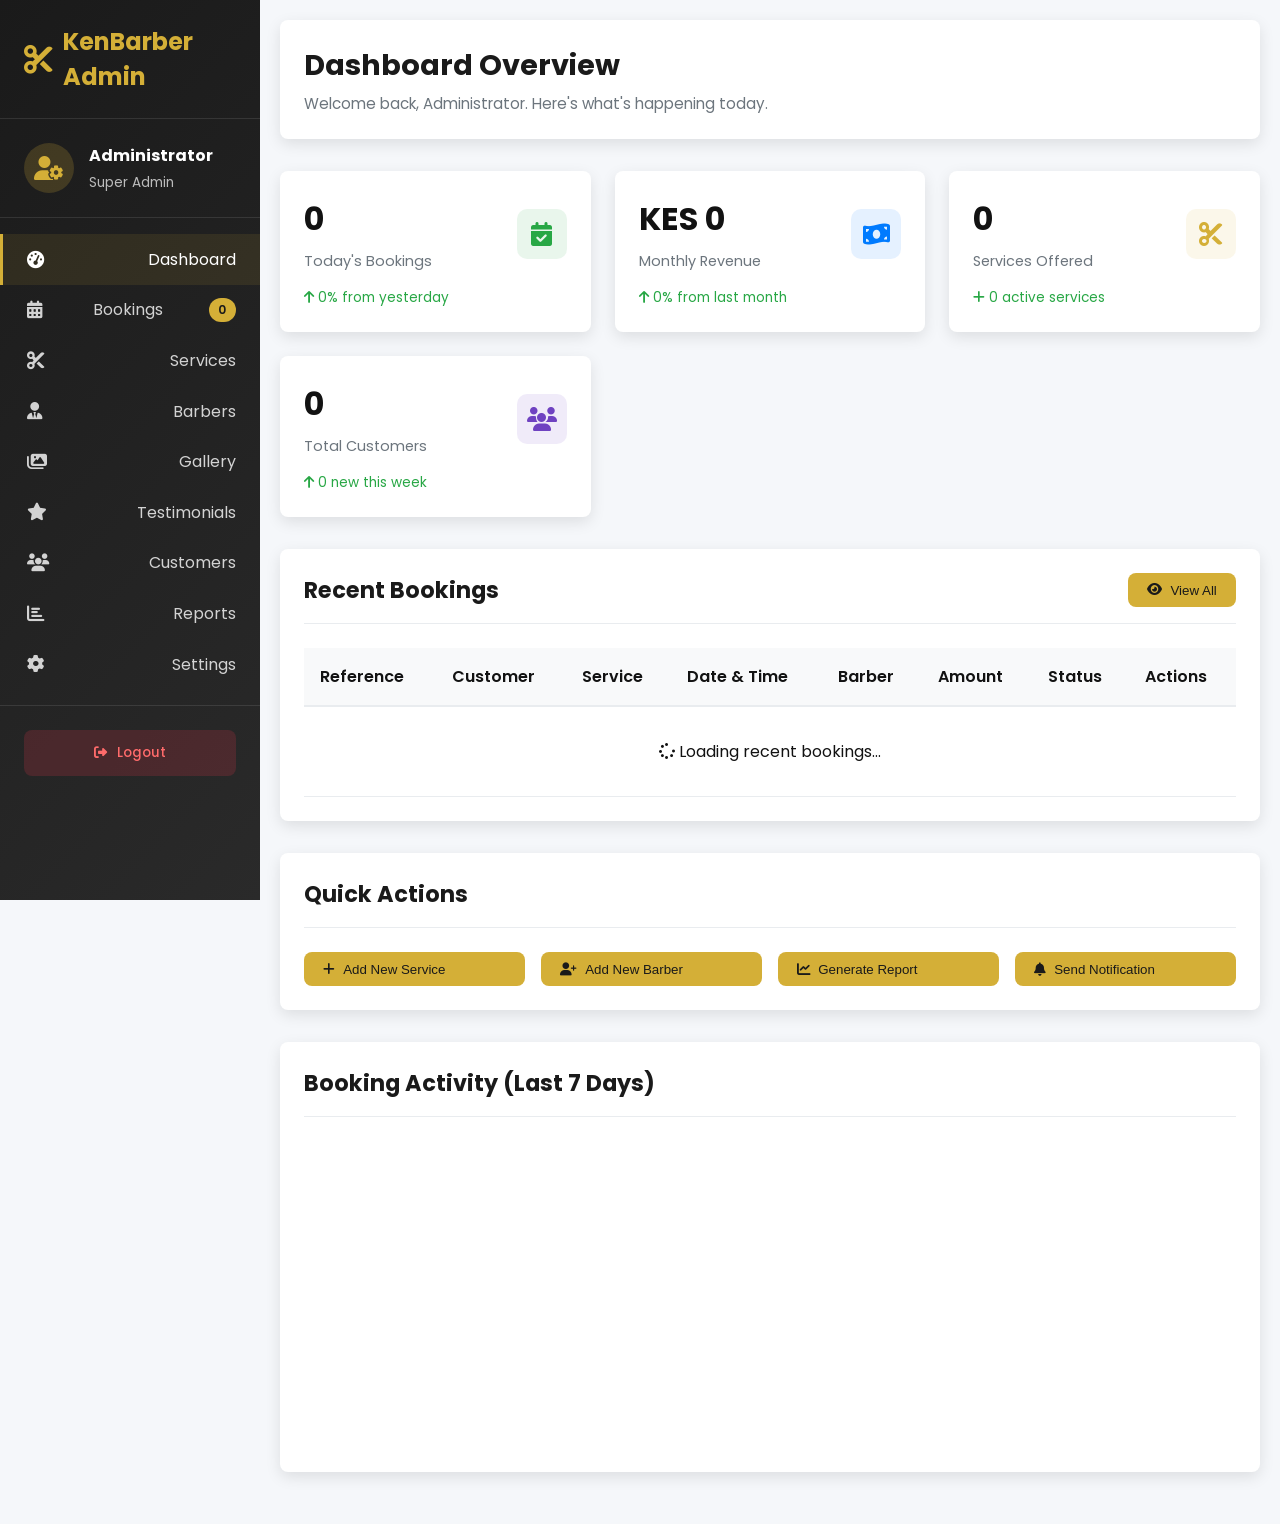
==== admin-dashboard.html @ 9af51036 "Update admin-dashboard.html" ====
<!DOCTYPE html>
<html lang="en">
<head>
    <meta charset="UTF-8">
    <meta name="viewport" content="width=device-width, initial-scale=1.0">
    <title>KenBarber Admin Dashboard</title>
    <link rel="stylesheet" href="https://cdnjs.cloudflare.com/ajax/libs/font-awesome/6.4.0/css/all.min.css">
    <link href="https://fonts.googleapis.com/css2?family=Poppins:wght@300;400;500;600;700&display=swap" rel="stylesheet">
    <script src="https://cdn.jsdelivr.net/npm/chart.js"></script>
    <script src="https://cdn.jsdelivr.net/npm/@supabase/supabase-js@2/dist/umd/supabase.min.js"></script>
    <style>
        :root {
            --primary: #D4AF37;
            --secondary: #1a1a1a;
            --accent: #B8860B;
            --light: #f8f9fa;
            --dark: #121212;
            --gray: #6c757d;
            --light-gray: #e9ecef;
            --success: #28a745;
            --warning: #ffc107;
            --danger: #dc3545;
            --info: #17a2b8;
            --border-radius: 8px;
            --box-shadow: 0 5px 15px rgba(0, 0, 0, 0.1);
            --sidebar-width: 260px;
        }
        
        * {
            margin: 0;
            padding: 0;
            box-sizing: border-box;
        }
        
        body {
            font-family: 'Poppins', sans-serif;
            background: #f5f7fa;
            color: var(--dark);
            overflow-x: hidden;
        }
        
        .admin-container {
            display: flex;
            min-height: 100vh;
        }
        
        /* Sidebar Styles */
        .admin-sidebar {
            width: var(--sidebar-width);
            background: linear-gradient(135deg, var(--secondary) 0%, #2a2a2a 100%);
            color: white;
            position: fixed;
            height: 100vh;
            overflow-y: auto;
            transition: transform 0.3s ease;
            z-index: 100;
        }
        
        .sidebar-header {
            padding: 1.5rem;
            border-bottom: 1px solid rgba(255, 255, 255, 0.1);
            display: flex;
            align-items: center;
            gap: 15px;
        }
        
        .sidebar-logo {
            font-size: 1.5rem;
            font-weight: 700;
            color: var(--primary);
            display: flex;
            align-items: center;
            gap: 10px;
        }
        
        .sidebar-logo i {
            font-size: 1.8rem;
        }
        
        .admin-info {
            padding: 1.5rem;
            border-bottom: 1px solid rgba(255, 255, 255, 0.1);
            display: flex;
            align-items: center;
            gap: 15px;
        }
        
        .admin-avatar {
            width: 50px;
            height: 50px;
            border-radius: 50%;
            background: rgba(212, 175, 55, 0.2);
            display: flex;
            align-items: center;
            justify-content: center;
            font-size: 1.5rem;
            color: var(--primary);
        }
        
        .admin-details h3 {
            font-size: 1rem;
            margin-bottom: 5px;
        }
        
        .admin-details p {
            color: rgba(255, 255, 255, 0.7);
            font-size: 0.85rem;
        }
        
        .nav-menu {
            padding: 1rem 0;
        }
        
        .nav-item {
            padding: 0.8rem 1.5rem;
            display: flex;
            align-items: center;
            justify-content: space-between;
            gap: 12px;
            color: rgba(255, 255, 255, 0.8);
            text-decoration: none;
            transition: all 0.3s ease;
            border-left: 3px solid transparent;
        }
        
        .nav-item:hover, .nav-item.active {
            background: rgba(212, 175, 55, 0.1);
            color: white;
            border-left-color: var(--primary);
        }
        
        .nav-item i {
            width: 20px;
            font-size: 1.1rem;
        }
        
        .badge {
            background: var(--primary);
            color: var(--secondary);
            padding: 0.2rem 0.6rem;
            border-radius: 20px;
            font-size: 0.75rem;
            font-weight: 600;
        }
        
        .logout-section {
            margin-top: auto;
            padding: 1.5rem;
            border-top: 1px solid rgba(255, 255, 255, 0.1);
        }
        
        .btn-logout {
            width: 100%;
            padding: 0.8rem;
            background: rgba(220, 53, 69, 0.2);
            color: #ff6b6b;
            border: none;
            border-radius: var(--border-radius);
            font-family: 'Poppins', sans-serif;
            font-weight: 500;
            cursor: pointer;
            transition: all 0.3s ease;
            display: flex;
            align-items: center;
            justify-content: center;
            gap: 10px;
        }
        
        .btn-logout:hover {
            background: rgba(220, 53, 69, 0.3);
            transform: translateY(-2px);
        }
        
        /* Main Content */
        .admin-main {
            flex: 1;
            margin-left: var(--sidebar-width);
            padding: 20px;
            min-height: 100vh;
        }
        
        .top-bar {
            background: white;
            padding: 1.5rem;
            border-radius: var(--border-radius);
            box-shadow: var(--box-shadow);
            display: flex;
            justify-content: space-between;
            align-items: center;
            margin-bottom: 2rem;
        }
        
        .page-title h1 {
            font-size: 1.8rem;
            color: var(--secondary);
            margin-bottom: 5px;
        }
        
        .page-title p {
            color: var(--gray);
            font-size: 0.95rem;
        }
        
        .stats-cards {
            display: grid;
            grid-template-columns: repeat(auto-fit, minmax(240px, 1fr));
            gap: 1.5rem;
            margin-bottom: 2rem;
        }
        
        .stat-card {
            background: white;
            padding: 1.5rem;
            border-radius: var(--border-radius);
            box-shadow: var(--box-shadow);
            transition: transform 0.3s ease;
        }
        
        .stat-card:hover {
            transform: translateY(-5px);
        }
        
        .stat-header {
            display: flex;
            justify-content: space-between;
            align-items: center;
            margin-bottom: 1rem;
        }
        
        .stat-icon {
            width: 50px;
            height: 50px;
            border-radius: 10px;
            display: flex;
            align-items: center;
            justify-content: center;
            font-size: 1.5rem;
        }
        
        .stat-icon.bookings { background: rgba(40, 167, 69, 0.1); color: var(--success); }
        .stat-icon.revenue { background: rgba(0, 123, 255, 0.1); color: #007bff; }
        .stat-icon.services { background: rgba(212, 175, 55, 0.1); color: var(--primary); }
        .stat-icon.customers { background: rgba(111, 66, 193, 0.1); color: #6f42c1; }
        
        .stat-value {
            font-size: 2rem;
            font-weight: 700;
            margin-bottom: 0.5rem;
        }
        
        .stat-label {
            color: var(--gray);
            font-size: 0.9rem;
        }
        
        .stat-change {
            font-size: 0.85rem;
            margin-top: 0.5rem;
        }
        
        .stat-change.positive { color: var(--success); }
        .stat-change.negative { color: var(--danger); }
        
        /* Content Sections */
        .content-section {
            background: white;
            border-radius: var(--border-radius);
            box-shadow: var(--box-shadow);
            padding: 1.5rem;
            margin-bottom: 2rem;
        }
        
        .section-header {
            display: flex;
            justify-content: space-between;
            align-items: center;
            margin-bottom: 1.5rem;
            padding-bottom: 1rem;
            border-bottom: 1px solid var(--light-gray);
        }
        
        .section-header h2 {
            font-size: 1.4rem;
            color: var(--secondary);
        }
        
        .btn-primary {
            background: var(--primary);
            color: var(--secondary);
            border: none;
            padding: 0.6rem 1.2rem;
            border-radius: var(--border-radius);
            font-weight: 500;
            cursor: pointer;
            transition: all 0.3s ease;
            display: inline-flex;
            align-items: center;
            gap: 8px;
        }
        
        .btn-primary:hover {
            background: var(--accent);
            transform: translateY(-2px);
        }
        
        .btn-secondary {
            background: var(--light-gray);
            color: var(--dark);
            border: none;
            padding: 0.6rem 1.2rem;
            border-radius: var(--border-radius);
            font-weight: 500;
            cursor: pointer;
            transition: all 0.3s ease;
        }
        
        .btn-secondary:hover {
            background: #e9ecef;
        }
        
        .btn-small {
            padding: 0.3rem 0.8rem;
            font-size: 0.85rem;
        }
        
        /* Table Styles */
        .data-table {
            width: 100%;
            border-collapse: collapse;
            margin-top: 1rem;
        }
        
        .data-table th {
            background: #f8f9fa;
            padding: 1rem;
            text-align: left;
            font-weight: 600;
            color: var(--dark);
            border-bottom: 2px solid var(--light-gray);
        }
        
        .data-table td {
            padding: 1rem;
            border-bottom: 1px solid var(--light-gray);
        }
        
        .data-table tr:hover {
            background: #f8f9fa;
        }
        
        .status-badge {
            padding: 0.25rem 0.75rem;
            border-radius: 20px;
            font-size: 0.85rem;
            font-weight: 500;
        }
        
        .status-confirmed { background: rgba(40, 167, 69, 0.1); color: var(--success); }
        .status-pending { background: rgba(255, 193, 7, 0.1); color: var(--warning); }
        .status-cancelled { background: rgba(220, 53, 69, 0.1); color: var(--danger); }
        .status-completed { background: rgba(0, 123, 255, 0.1); color: #007bff; }
        .status-paid { background: rgba(40, 167, 69, 0.1); color: var(--success); }
        .status-unpaid { background: rgba(255, 193, 7, 0.1); color: var(--warning); }
        
        .action-buttons {
            display: flex;
            gap: 8px;
        }
        
        .btn-action {
            width: 35px;
            height: 35px;
            border-radius: 5px;
            border: none;
            cursor: pointer;
            display: flex;
            align-items: center;
            justify-content: center;
            transition: all 0.3s ease;
        }
        
        .btn-edit { background: rgba(40, 167, 69, 0.1); color: var(--success); }
        .btn-delete { background: rgba(220, 53, 69, 0.1); color: var(--danger); }
        .btn-view { background: rgba(0, 123, 255, 0.1); color: #007bff; }
        .btn-confirm { background: rgba(40, 167, 69, 0.1); color: var(--success); }
        .btn-image { background: rgba(255, 193, 7, 0.1); color: var(--warning); }
        
        .btn-action:hover {
            transform: translateY(-2px);
        }
        
        /* Mobile Toggle */
        .mobile-toggle {
            display: none;
            background: none;
            border: none;
            font-size: 1.5rem;
            color: var(--secondary);
            cursor: pointer;
        }
        
        /* Tab Content */
        .tab-content {
            display: none;
        }
        
        .tab-content.active {
            display: block;
            animation: fadeIn 0.3s ease;
        }
        
        @keyframes fadeIn {
            from { opacity: 0; }
            to { opacity: 1; }
        }
        
        /* Filter Controls */
        .filter-controls {
            background: #f8f9fa;
            padding: 1rem;
            border-radius: var(--border-radius);
            margin-bottom: 1.5rem;
            display: flex;
            flex-wrap: wrap;
            gap: 1rem;
            align-items: center;
        }
        
        .filter-group {
            display: flex;
            flex-direction: column;
            min-width: 200px;
        }
        
        .filter-label {
            font-size: 0.85rem;
            color: var(--gray);
            margin-bottom: 0.3rem;
        }
        
        .filter-select {
            padding: 0.6rem;
            border: 1px solid var(--light-gray);
            border-radius: var(--border-radius);
            background: white;
            font-family: 'Poppins', sans-serif;
        }
        
        /* Modal Styles */
        .modal {
            display: none;
            position: fixed;
            top: 0;
            left: 0;
            width: 100%;
            height: 100%;
            background: rgba(0, 0, 0, 0.7);
            z-index: 1000;
            align-items: center;
            justify-content: center;
            padding: 1rem;
        }
        
        .modal-content {
            background: white;
            border-radius: var(--border-radius);
            max-width: 800px;
            width: 100%;
            max-height: 90vh;
            overflow-y: auto;
            box-shadow: 0 20px 40px rgba(0,0,0,0.2);
        }
        
        .modal-header {
            padding: 1.5rem;
            border-bottom: 1px solid var(--light-gray);
            display: flex;
            justify-content: space-between;
            align-items: center;
        }
        
        .modal-body {
            padding: 1.5rem;
        }
        
        .modal-footer {
            padding: 1.5rem;
            border-top: 1px solid var(--light-gray);
            display: flex;
            justify-content: flex-end;
            gap: 1rem;
        }
        
        /* Form Styles */
        .form-group {
            margin-bottom: 1.5rem;
        }
        
        .form-group label {
            display: block;
            margin-bottom: 0.5rem;
            font-weight: 500;
        }
        
        .form-control {
            width: 100%;
            padding: 0.75rem 1rem;
            border: 1px solid var(--light-gray);
            border-radius: var(--border-radius);
            font-family: 'Poppins', sans-serif;
            transition: all 0.3s ease;
        }
        
        .form-control:focus {
            outline: none;
            border-color: var(--primary);
            box-shadow: 0 0 0 3px rgba(212, 175, 55, 0.1);
        }
        
        .form-row {
            display: grid;
            grid-template-columns: 1fr 1fr;
            gap: 1rem;
        }
        
        textarea.form-control {
            min-height: 100px;
            resize: vertical;
        }
        
        .checkbox-label {
            display: flex;
            align-items: center;
            gap: 8px;
            cursor: pointer;
        }
        
        .checkbox-label input[type="checkbox"] {
            width: 18px;
            height: 18px;
        }

        /* Image Upload Styles */
        .image-upload-container {
            border: 2px dashed #ddd;
            padding: 2rem;
            text-align: center;
            border-radius: var(--border-radius);
            cursor: pointer;
            transition: all 0.3s ease;
            margin-bottom: 1rem;
        }

        .image-upload-container:hover {
            border-color: var(--primary);
            background: rgba(212, 175, 55, 0.05);
        }

        .image-upload-container i {
            font-size: 3rem;
            color: var(--gray);
            margin-bottom: 1rem;
        }

        .current-image {
            text-align: center;
            margin: 1rem 0;
        }

        .current-image img {
            max-width: 200px;
            max-height: 200px;
            border-radius: var(--border-radius);
            border: 1px solid var(--light-gray);
        }

        .image-preview {
            text-align: center;
            margin: 1rem 0;
        }

        .image-preview img {
            max-width: 200px;
            max-height: 200px;
            border-radius: var(--border-radius);
            border: 2px solid var(--primary);
        }

        /* Gallery Grid */
        .gallery-grid {
            display: grid;
            grid-template-columns: repeat(auto-fill, minmax(250px, 1fr));
            gap: 1rem;
            margin-top: 1rem;
        }

        .gallery-item {
            position: relative;
            border-radius: var(--border-radius);
            overflow: hidden;
            box-shadow: var(--box-shadow);
            transition: transform 0.3s ease;
        }

        .gallery-item:hover {
            transform: translateY(-5px);
        }

        .gallery-item img {
            width: 100%;
            height: 200px;
            object-fit: cover;
        }

        .gallery-item-info {
            padding: 1rem;
            background: white;
        }

        .gallery-item-actions {
            position: absolute;
            top: 10px;
            right: 10px;
            display: flex;
            gap: 5px;
        }

        /* Responsive */
        @media (max-width: 992px) {
            .admin-sidebar {
                transform: translateX(-100%);
            }
            
            .admin-sidebar.active {
                transform: translateX(0);
            }
            
            .admin-main {
                margin-left: 0;
            }
            
            .mobile-toggle {
                display: block;
            }
            
            .form-row {
                grid-template-columns: 1fr;
            }
        }
    </style>
</head>
<body>
    <div class="admin-container">
        <!-- Sidebar -->
        <aside class="admin-sidebar" id="adminSidebar">
            <div class="sidebar-header">
                <div class="sidebar-logo">
                    <i class="fas fa-cut"></i>
                    <span>KenBarber Admin</span>
                </div>
            </div>
            
            <div class="admin-info">
                <div class="admin-avatar">
                    <i class="fas fa-user-cog"></i>
                </div>
                <div class="admin-details">
                    <h3 id="adminName">Administrator</h3>
                    <p id="adminRole">Super Admin</p>
                </div>
            </div>
            
            <nav class="nav-menu">
                <a href="#dashboard" class="nav-item active" onclick="switchTab('dashboard')">
                    <i class="fas fa-tachometer-alt"></i>
                    <span>Dashboard</span>
                </a>
                <a href="#bookings" class="nav-item" onclick="switchTab('bookings')">
                    <i class="fas fa-calendar-alt"></i>
                    <span>Bookings</span>
                    <span class="badge" id="bookingCount">0</span>
                </a>
                <a href="#services" class="nav-item" onclick="switchTab('services')">
                    <i class="fas fa-cut"></i>
                    <span>Services</span>
                </a>
                <a href="#barbers" class="nav-item" onclick="switchTab('barbers')">
                    <i class="fas fa-user-tie"></i>
                    <span>Barbers</span>
                </a>
                <a href="#gallery" class="nav-item" onclick="switchTab('gallery')">
                    <i class="fas fa-images"></i>
                    <span>Gallery</span>
                </a>
                <a href="#testimonials" class="nav-item" onclick="switchTab('testimonials')">
                    <i class="fas fa-star"></i>
                    <span>Testimonials</span>
                </a>
                <a href="#customers" class="nav-item" onclick="switchTab('customers')">
                    <i class="fas fa-users"></i>
                    <span>Customers</span>
                </a>
                <a href="#reports" class="nav-item" onclick="switchTab('reports')">
                    <i class="fas fa-chart-bar"></i>
                    <span>Reports</span>
                </a>
                <a href="#settings" class="nav-item" onclick="switchTab('settings')">
                    <i class="fas fa-cog"></i>
                    <span>Settings</span>
                </a>
            </nav>
            
            <div class="logout-section">
                <button class="btn-logout" id="logoutButton">
                    <i class="fas fa-sign-out-alt"></i>
                    <span>Logout</span>
                </button>
            </div>
        </aside>
        
        <!-- Main Content -->
        <main class="admin-main">
            <div class="top-bar">
                <div class="page-title">
                    <h1 id="pageTitle">Dashboard Overview</h1>
                    <p id="pageDescription">Welcome back, Administrator. Here's what's happening today.</p>
                </div>
                
                <button class="mobile-toggle" id="mobileToggle">
                    <i class="fas fa-bars"></i>
                </button>
            </div>
            
            <!-- Dashboard Tab -->
            <div id="dashboard" class="tab-content active">
                <!-- Stats Cards -->
                <div class="stats-cards">
                    <div class="stat-card">
                        <div class="stat-header">
                            <div>
                                <div class="stat-value" id="todayBookings">0</div>
                                <div class="stat-label">Today's Bookings</div>
                            </div>
                            <div class="stat-icon bookings">
                                <i class="fas fa-calendar-check"></i>
                            </div>
                        </div>
                        <div class="stat-change positive" id="bookingChange">
                            <i class="fas fa-arrow-up"></i> <span id="bookingChangeValue">0%</span> from yesterday
                        </div>
                    </div>
                    
                    <div class="stat-card">
                        <div class="stat-header">
                            <div>
                                <div class="stat-value" id="monthRevenue">KES 0</div>
                                <div class="stat-label">Monthly Revenue</div>
                            </div>
                            <div class="stat-icon revenue">
                                <i class="fas fa-money-bill-wave"></i>
                            </div>
                        </div>
                        <div class="stat-change positive" id="revenueChange">
                            <i class="fas fa-arrow-up"></i> <span id="revenueChangeValue">0%</span> from last month
                        </div>
                    </div>
                    
                    <div class="stat-card">
                        <div class="stat-header">
                            <div>
                                <div class="stat-value" id="totalServices">0</div>
                                <div class="stat-label">Services Offered</div>
                            </div>
                            <div class="stat-icon services">
                                <i class="fas fa-cut"></i>
                            </div>
                        </div>
                        <div class="stat-change positive" id="serviceChange">
                            <i class="fas fa-plus"></i> <span id="activeServicesCount">0</span> active services
                        </div>
                    </div>
                    
                    <div class="stat-card">
                        <div class="stat-header">
                            <div>
                                <div class="stat-value" id="totalCustomers">0</div>
                                <div class="stat-label">Total Customers</div>
                            </div>
                            <div class="stat-icon customers">
                                <i class="fas fa-users"></i>
                            </div>
                        </div>
                        <div class="stat-change positive" id="customerChange">
                            <i class="fas fa-arrow-up"></i> <span id="newCustomersCount">0</span> new this week
                        </div>
                    </div>
                </div>
                
                <!-- Recent Bookings -->
                <div class="content-section">
                    <div class="section-header">
                        <h2>Recent Bookings</h2>
                        <button class="btn-primary" onclick="switchTab('bookings')">
                            <i class="fas fa-eye"></i> View All
                        </button>
                    </div>
                    
                    <div class="table-responsive">
                        <table class="data-table" id="recentBookingsTable">
                            <thead>
                                <tr>
                                    <th>Reference</th>
                                    <th>Customer</th>
                                    <th>Service</th>
                                    <th>Date & Time</th>
                                    <th>Barber</th>
                                    <th>Amount</th>
                                    <th>Status</th>
                                    <th>Actions</th>
                                </tr>
                            </thead>
                            <tbody id="recentBookingsBody">
                                <tr>
                                    <td colspan="8" style="text-align: center; padding: 2rem;">
                                        <i class="fas fa-spinner fa-spin"></i> Loading recent bookings...
                                    </td>
                                </tr>
                            </tbody>
                        </table>
                    </div>
                </div>
                
                <!-- Quick Actions -->
                <div class="content-section">
                    <div class="section-header">
                        <h2>Quick Actions</h2>
                    </div>
                    
                    <div class="quick-actions-grid" style="display: grid; grid-template-columns: repeat(auto-fit, minmax(200px, 1fr)); gap: 1rem;">
                        <button class="btn-primary" onclick="showModal('addServiceModal')">
                            <i class="fas fa-plus"></i> Add New Service
                        </button>
                        <button class="btn-primary" onclick="showModal('addBarberModal')">
                            <i class="fas fa-user-plus"></i> Add New Barber
                        </button>
                        <button class="btn-primary" onclick="switchTab('reports')">
                            <i class="fas fa-chart-line"></i> Generate Report
                        </button>
                        <button class="btn-primary" onclick="showModal('sendNotificationModal')">
                            <i class="fas fa-bell"></i> Send Notification
                        </button>
                    </div>
                </div>
                
                <!-- Activity Chart -->
                <div class="content-section">
                    <div class="section-header">
                        <h2>Booking Activity (Last 7 Days)</h2>
                    </div>
                    <canvas id="activityChart" height="300"></canvas>
                </div>
            </div>
            
            <!-- Bookings Tab -->
            <div id="bookings" class="tab-content">
                <div class="content-section">
                    <div class="section-header">
                        <h2>Manage Bookings</h2>
                        <button class="btn-primary" onclick="exportBookings()">
                            <i class="fas fa-download"></i> Export
                        </button>
                    </div>
                    
                    <div class="filter-controls">
                        <div class="filter-group">
                            <div class="filter-label">Status</div>
                            <select class="filter-select" id="filterStatus" onchange="filterBookings()">
                                <option value="">All Statuses</option>
                                <option value="pending">Pending</option>
                                <option value="confirmed">Confirmed</option>
                                <option value="completed">Completed</option>
                                <option value="cancelled">Cancelled</option>
                            </select>
                        </div>
                        
                        <div class="filter-group">
                            <div class="filter-label">Date Range</div>
                            <div style="display: flex; gap: 10px;">
                                <input type="date" class="form-control" id="filterDateFrom" onchange="filterBookings()" style="padding: 0.5rem;">
                                <input type="date" class="form-control" id="filterDateTo" onchange="filterBookings()" style="padding: 0.5rem;">
                            </div>
                        </div>
                        
                        <div class="filter-group">
                            <div class="filter-label">Search</div>
                            <input type="text" class="form-control" id="searchBookings" placeholder="Search bookings..." onkeyup="filterBookings()" style="padding: 0.5rem;">
                        </div>
                        
                        <button class="btn-secondary" onclick="resetFilters()">Reset Filters</button>
                    </div>
                    
                    <div class="table-responsive">
                        <table class="data-table" id="allBookingsTable">
                            <thead>
                                <tr>
                                    <th>Reference</th>
                                    <th>Customer</th>
                                    <th>Phone</th>
                                    <th>Service</th>
                                    <th>Date & Time</th>
                                    <th>Barber</th>
                                    <th>Amount</th>
                                    <th>Status</th>
                                    <th>Payment</th>
                                    <th>Actions</th>
                                </tr>
                            </thead>
                            <tbody id="allBookingsBody">
                                <tr>
                                    <td colspan="10" style="text-align: center; padding: 2rem;">
                                        <i class="fas fa-spinner fa-spin"></i> Loading bookings...
                                    </td>
                                </tr>
                            </tbody>
                        </table>
                    </div>
                    
                    <div style="display: flex; justify-content: space-between; align-items: center; margin-top: 1rem;">
                        <div id="bookingsPaginationInfo"></div>
                        <div>
                            <button class="btn-secondary btn-small" onclick="changeBookingsPage(-1)" id="prevBookingsPage">Previous</button>
                            <button class="btn-secondary btn-small" onclick="changeBookingsPage(1)" id="nextBookingsPage">Next</button>
                        </div>
                    </div>
                </div>
            </div>
            
            <!-- Services Tab -->
            <div id="services" class="tab-content">
                <div class="content-section">
                    <div class="section-header">
                        <h2>Manage Services</h2>
                        <button class="btn-primary" onclick="showModal('addServiceModal')">
                            <i class="fas fa-plus"></i> Add Service
                        </button>
                    </div>
                    
                    <div class="table-responsive">
                        <table class="data-table">
                            <thead>
                                <tr>
                                    <th>Image</th>
                                    <th>Name</th>
                                    <th>Description</th>
                                    <th>Category</th>
                                    <th>Price (KES)</th>
                                    <th>Duration</th>
                                    <th>Status</th>
                                    <th>Actions</th>
                                </tr>
                            </thead>
                            <tbody id="servicesBody">
                                <tr>
                                    <td colspan="8" style="text-align: center; padding: 2rem;">
                                        <i class="fas fa-spinner fa-spin"></i> Loading services...
                                    </td>
                                </tr>
                            </tbody>
                        </table>
                    </div>
                </div>
            </div>
            
            <!-- Barbers Tab -->
            <div id="barbers" class="tab-content">
                <div class="content-section">
                    <div class="section-header">
                        <h2>Manage Barbers</h2>
                        <button class="btn-primary" onclick="showModal('addBarberModal')">
                            <i class="fas fa-plus"></i> Add Barber
                        </button>
                    </div>
                    
                    <div class="table-responsive">
                        <table class="data-table">
                            <thead>
                                <tr>
                                    <th>Image</th>
                                    <th>Name</th>
                                    <th>Title</th>
                                    <th>Experience</th>
                                    <th>Phone</th>
                                    <th>Status</th>
                                    <th>Actions</th>
                                </tr>
                            </thead>
                            <tbody id="barbersBody">
                                <tr>
                                    <td colspan="7" style="text-align: center; padding: 2rem;">
                                        <i class="fas fa-spinner fa-spin"></i> Loading barbers...
                                    </td>
                                </tr>
                            </tbody>
                        </table>
                    </div>
                </div>
            </div>
            
            <!-- Gallery Tab -->
            <div id="gallery" class="tab-content">
                <div class="content-section">
                    <div class="section-header">
                        <h2>Gallery Management</h2>
                        <button class="btn-primary" onclick="showModal('addGalleryImageModal')">
                            <i class="fas fa-plus"></i> Add Photo
                        </button>
                    </div>
                    
                    <div class="filter-controls">
                        <div class="filter-group">
                            <div class="filter-label">Filter by Category</div>
                            <select class="filter-select" id="filterGalleryCategory" onchange="filterGallery()">
                                <option value="all">All Categories</option>
                                <option value="haircuts">Haircuts</option>
                                <option value="beard">Beard Styling</option>
                                <option value="shaves">Shaves</option>
                                <option value="salon">Salon</option>
                                <option value="barbers">Our Barbers</option>
                                <option value="events">Events</option>
                            </select>
                        </div>
                        
                        <div class="filter-group">
                            <div class="filter-label">Search</div>
                            <input type="text" class="form-control" id="searchGallery" placeholder="Search gallery..." 
                                   onkeyup="filterGallery()" style="padding: 0.5rem;">
                        </div>
                        
                        <button class="btn-secondary" onclick="resetGalleryFilters()">Reset Filters</button>
                    </div>
                    
                    <div class="gallery-grid" id="galleryGrid">
                        <div class="gallery-loading" style="grid-column: 1 / -1; text-align: center; padding: 3rem;">
                            <i class="fas fa-spinner fa-spin fa-2x" style="color: var(--primary);"></i>
                            <p>Loading gallery items...</p>
                        </div>
                    </div>
                </div>
            </div>
            
            <!-- Testimonials Tab -->
            <div id="testimonials" class="tab-content">
                <div class="content-section">
                    <div class="section-header">
                        <h2>Manage Testimonials</h2>
                        <button class="btn-primary" onclick="showModal('addTestimonialModal')">
                            <i class="fas fa-plus"></i> Add Testimonial
                        </button>
                    </div>
                    
                    <div class="table-responsive">
                        <table class="data-table">
                            <thead>
                                <tr>
                                    <th>Customer</th>
                                    <th>Rating</th>
                                    <th>Comment</th>
                                    <th>Date</th>
                                    <th>Status</th>
                                    <th>Actions</th>
                                </tr>
                            </thead>
                            <tbody id="testimonialsBody">
                                <tr>
                                    <td colspan="6" style="text-align: center; padding: 2rem;">
                                        <i class="fas fa-spinner fa-spin"></i> Loading testimonials...
                                    </td>
                                </tr>
                            </tbody>
                        </table>
                    </div>
                </div>
            </div>
            
            <!-- Customers Tab -->
            <div id="customers" class="tab-content">
                <div class="content-section">
                    <div class="section-header">
                        <h2>Manage Customers</h2>
                        <div>
                            <input type="text" class="form-control" id="searchCustomers" placeholder="Search customers..." style="display: inline-block; width: auto; margin-right: 10px;">
                            <button class="btn-primary" onclick="searchCustomers()">
                                <i class="fas fa-search"></i> Search
                            </button>
                        </div>
                    </div>
                    
                    <div class="table-responsive">
                        <table class="data-table">
                            <thead>
                                <tr>
                                    <th>Name</th>
                                    <th>Phone</th>
                                    <th>Email</th>
                                    <th>Total Bookings</th>
                                    <th>Total Spent</th>
                                    <th>Last Visit</th>
                                    <th>Actions</th>
                                </tr>
                            </thead>
                            <tbody id="customersBody">
                                <tr>
                                    <td colspan="7" style="text-align: center; padding: 2rem;">
                                        <i class="fas fa-spinner fa-spin"></i> Loading customers...
                                    </td>
                                </tr>
                            </tbody>
                        </table>
                    </div>
                </div>
            </div>
            
            <!-- Reports Tab -->
            <div id="reports" class="tab-content">
                <div class="content-section">
                    <div class="section-header">
                        <h2>Reports & Analytics</h2>
                        <div>
                            <select class="filter-select" id="reportPeriod" onchange="generateReport()" style="margin-right: 10px;">
                                <option value="today">Today</option>
                                <option value="week">This Week</option>
                                <option value="month" selected>This Month</option>
                                <option value="quarter">This Quarter</option>
                                <option value="year">This Year</option>
                                <option value="custom">Custom Range</option>
                            </select>
                            <button class="btn-primary" onclick="downloadReport()">
                                <i class="fas fa-download"></i> Download Report
                            </button>
                        </div>
                    </div>
                    
                    <div id="customDateRange" style="display: none; margin-bottom: 1.5rem;">
                        <div class="form-row">
                            <div class="form-group">
                                <label>Start Date</label>
                                <input type="date" class="form-control" id="reportStartDate">
                            </div>
                            <div class="form-group">
                                <label>End Date</label>
                                <input type="date" class="form-control" id="reportEndDate">
                            </div>
                        </div>
                        <button class="btn-primary" onclick="generateCustomReport()">Generate Report</button>
                    </div>
                    
                    <div class="stats-cards">
                        <div class="stat-card">
                            <div class="stat-header">
                                <div>
                                    <div class="stat-value" id="reportTotalBookings">0</div>
                                    <div class="stat-label">Total Bookings</div>
                                </div>
                                <div class="stat-icon bookings">
                                    <i class="fas fa-calendar-check"></i>
                                </div>
                            </div>
                        </div>
                        
                        <div class="stat-card">
                            <div class="stat-header">
                                <div>
                                    <div class="stat-value" id="reportTotalRevenue">KES 0</div>
                                    <div class="stat-label">Total Revenue</div>
                                </div>
                                <div class="stat-icon revenue">
                                    <i class="fas fa-money-bill-wave"></i>
                                </div>
                            </div>
                        </div>
                        
                        <div class="stat-card">
                            <div class="stat-header">
                                <div>
                                    <div class="stat-value" id="reportAvgBooking">KES 0</div>
                                    <div class="stat-label">Average Booking</div>
                                </div>
                                <div class="stat-icon revenue">
                                    <i class="fas fa-calculator"></i>
                                </div>
                            </div>
                        </div>
                        
                        <div class="stat-card">
                            <div class="stat-header">
                                <div>
                                    <div class="stat-value" id="reportSuccessRate">0%</div>
                                    <div class="stat-label">Success Rate</div>
                                </div>
                                <div class="stat-icon bookings">
                                    <i class="fas fa-percentage"></i>
                                </div>
                            </div>
                        </div>
                    </div>
                    
                    <div class="form-row">
                        <div class="content-section">
                            <h3>Booking Trend</h3>
                            <canvas id="bookingTrendChart" height="200"></canvas>
                        </div>
                        
                        <div class="content-section">
                            <h3>Service Popularity</h3>
                            <canvas id="serviceChart" height="200"></canvas>
                        </div>
                    </div>
                    
                    <div class="content-section">
                        <h3>Top Performing Barbers</h3>
                        <table class="data-table">
                            <thead>
                                <tr>
                                    <th>Barber</th>
                                    <th>Total Bookings</th>
                                    <th>Revenue Generated</th>
                                    <th>Rating</th>
                                </tr>
                            </thead>
                            <tbody id="topBarbersBody">
                                <tr>
                                    <td colspan="4" style="text-align: center; padding: 1rem;">
                                        Loading top barbers...
                                    </td>
                                </tr>
                            </tbody>
                        </table>
                    </div>
                </div>
            </div>
            
            <!-- Settings Tab -->
            <div id="settings" class="tab-content">
                <div class="content-section">
                    <div class="section-header">
                        <h2>System Settings</h2>
                        <button class="btn-primary" onclick="saveSettings()">
                            <i class="fas fa-save"></i> Save Settings
                        </button>
                    </div>
                    
                    <div class="form-row">
                        <div class="content-section">
                            <h3>Business Information</h3>
                            <div class="form-group">
                                <label>Business Name</label>
                                <input type="text" class="form-control" id="businessName" placeholder="KenBarber Shop">
                            </div>
                            <div class="form-group">
                                <label>Business Address</label>
                                <textarea class="form-control" id="businessAddress" rows="3"></textarea>
                            </div>
                            <div class="form-group">
                                <label>Business Phone</label>
                                <input type="tel" class="form-control" id="businessPhone" placeholder="+254 712 345 678">
                            </div>
                            <div class="form-group">
                                <label>Business Email</label>
                                <input type="email" class="form-control" id="businessEmail" placeholder="info@kenbarber.com">
                            </div>
                        </div>
                        
                        <div class="content-section">
                            <h3>Working Hours</h3>
                            <div class="form-group">
                                <label>Opening Time</label>
                                <input type="time" class="form-control" id="openingTime" value="08:00">
                            </div>
                            <div class="form-group">
                                <label>Closing Time</label>
                                <input type="time" class="form-control" id="closingTime" value="20:00">
                            </div>
                            <div class="form-group">
                                <label>Slot Duration (minutes)</label>
                                <input type="number" class="form-control" id="slotDuration" value="30">
                            </div>
                            <div class="form-group">
                                <label>Days Off</label>
                                <div style="display: flex; flex-wrap: wrap; gap: 10px; margin-top: 5px;">
                                    <label class="checkbox-label">
                                        <input type="checkbox" id="sundayOff" value="sunday"> Sunday
                                    </label>
                                    <label class="checkbox-label">
                                        <input type="checkbox" id="mondayOff" value="monday"> Monday
                                    </label>
                                    <label class="checkbox-label">
                                        <input type="checkbox" id="tuesdayOff" value="tuesday"> Tuesday
                                    </label>
                                    <label class="checkbox-label">
                                        <input type="checkbox" id="wednesdayOff" value="wednesday"> Wednesday
                                    </label>
                                    <label class="checkbox-label">
                                        <input type="checkbox" id="thursdayOff" value="thursday"> Thursday
                                    </label>
                                    <label class="checkbox-label">
                                        <input type="checkbox" id="fridayOff" value="friday"> Friday
                                    </label>
                                    <label class="checkbox-label">
                                        <input type="checkbox" id="saturdayOff" value="saturday"> Saturday
                                    </label>
                                </div>
                            </div>
                        </div>
                    </div>
                    
                    <div class="content-section">
                        <h3>Notification Settings</h3>
                        <div class="form-group">
                            <label class="checkbox-label">
                                <input type="checkbox" id="emailNotifications" checked>
                                <span>Enable Email Notifications</span>
                            </label>
                        </div>
                        <div class="form-group">
                            <label class="checkbox-label">
                                <input type="checkbox" id="smsNotifications" checked>
                                <span>Enable SMS Notifications</span>
                            </label>
                        </div>
                        <div class="form-group">
                            <label>Send Booking Reminders (hours before)</label>
                            <input type="number" class="form-control" id="reminderHours" value="24" min="1" max="72">
                        </div>
                    </div>
                    
                    <div class="content-section">
                        <h3>Admin Account</h3>
                        <div class="form-group">
                            <label>Admin Username</label>
                            <input type="text" class="form-control" id="adminUsername" placeholder="admin">
                        </div>
                        <div class="form-group">
                            <label>New Password</label>
                            <input type="password" class="form-control" id="adminPassword" placeholder="Leave blank to keep current">
                        </div>
                        <div class="form-group">
                            <label>Confirm Password</label>
                            <input type="password" class="form-control" id="adminConfirmPassword">
                        </div>
                    </div>
                </div>
            </div>
        </main>
    </div>
    
    <!-- Modal for Add Service -->
    <div class="modal" id="addServiceModal">
        <div class="modal-content">
            <div class="modal-header">
                <h3>Add New Service</h3>
                <button class="modal-close" onclick="hideModal('addServiceModal')">&times;</button>
            </div>
            <div class="modal-body">
                <form id="addServiceForm">
                    <div class="form-group">
                        <label for="serviceName">Service Name *</label>
                        <input type="text" id="serviceName" class="form-control" placeholder="e.g., Classic Haircut" required>
                    </div>
                    
                    <div class="form-row">
                        <div class="form-group">
                            <label for="servicePrice">Price (KES) *</label>
                            <input type="number" id="servicePrice" class="form-control" placeholder="500" required>
                        </div>
                        
                        <div class="form-group">
                            <label for="serviceDuration">Duration (minutes) *</label>
                            <input type="number" id="serviceDuration" class="form-control" placeholder="30" required>
                        </div>
                    </div>
                    
                    <div class="form-group">
                        <label for="serviceDescription">Description</label>
                        <textarea id="serviceDescription" class="form-control" rows="3" placeholder="Describe the service..."></textarea>
                    </div>
                    
                    <div class="form-group">
                        <label for="serviceCategory">Category</label>
                        <select id="serviceCategory" class="form-control">
                            <option value="haircut">Haircut</option>
                            <option value="beard">Beard Grooming</option>
                            <option value="shave">Shaving</option>
                            <option value="combo">Combination</option>
                            <option value="other">Other</option>
                        </select>
                    </div>
                    
                    <div class="form-group">
                        <label class="checkbox-label">
                            <input type="checkbox" id="serviceActive" checked>
                            <span>Service is active and available for booking</span>
                        </label>
                    </div>
                </form>
            </div>
            <div class="modal-footer">
                <button class="btn-secondary" onclick="hideModal('addServiceModal')">Cancel</button>
                <button class="btn-primary" onclick="saveService()">Save Service</button>
            </div>
        </div>
    </div>
    
    <!-- Modal for Add Barber -->
    <div class="modal" id="addBarberModal">
        <div class="modal-content">
            <div class="modal-header">
                <h3>Add New Barber</h3>
                <button class="modal-close" onclick="hideModal('addBarberModal')">&times;</button>
            </div>
            <div class="modal-body">
                <form id="addBarberForm">
                    <div class="form-row">
                        <div class="form-group">
                            <label for="barberName">Full Name *</label>
                            <input type="text" id="barberName" class="form-control" placeholder="John Doe" required>
                        </div>
                        
                        <div class="form-group">
                            <label for="barberTitle">Title/Specialty</label>
                            <input type="text" id="barberTitle" class="form-control" placeholder="Senior Barber">
                        </div>
                    </div>
                    
                    <div class="form-group">
                        <label for="barberBio">Bio/Description</label>
                        <textarea id="barberBio" class="form-control" rows="3" placeholder="Describe skills and experience..."></textarea>
                    </div>
                    
                    <div class="form-row">
                        <div class="form-group">
                            <label for="barberExperience">Experience (years)</label>
                            <input type="number" id="barberExperience" class="form-control" placeholder="5">
                        </div>
                        
                        <div class="form-group">
                            <label for="barberPhone">Phone Number</label>
                            <input type="tel" id="barberPhone" class="form-control" placeholder="0712 345 678">
                        </div>
                    </div>
                    
                    <div class="form-group">
                        <label class="checkbox-label">
                            <input type="checkbox" id="barberActive" checked>
                            <span>Barber is active and available for booking</span>
                        </label>
                    </div>
                </form>
            </div>
            <div class="modal-footer">
                <button class="btn-secondary" onclick="hideModal('addBarberModal')">Cancel</button>
                <button class="btn-primary" onclick="saveBarber()">Save Barber</button>
            </div>
        </div>
    </div>
    
    <!-- Modal for Upload Barber Image -->
    <div class="modal" id="uploadBarberImageModal">
        <div class="modal-content">
            <div class="modal-header">
                <h3>Upload Barber Image</h3>
                <button class="modal-close" onclick="hideModal('uploadBarberImageModal')">&times;</button>
            </div>
            <div class="modal-body">
                <div id="currentBarberInfo" style="margin-bottom: 1.5rem; padding: 1rem; background: #f8f9fa; border-radius: 8px;">
                    <strong>Selected Barber:</strong> <span id="currentBarberName">Loading...</span>
                </div>
                
                <div class="form-group">
                    <label>Current Image</label>
                    <div id="currentBarberImageContainer" style="text-align: center; margin: 1rem 0;">
                        <img id="currentBarberImage" src="" alt="Current Image" style="max-width: 200px; max-height: 200px; border-radius: 8px; display: none;">
                        <div id="noBarberImage" style="color: var(--gray);">No image uploaded</div>
                    </div>
                </div>
                
                <div class="form-group">
                    <label>Upload New Image *</label>
                    <div class="image-upload-container" onclick="document.getElementById('barberImageInput').click()" id="barberImageDropZone">
                        <i class="fas fa-cloud-upload-alt"></i>
                        <p>Click to select or drag and drop image</p>
                        <p style="font-size: 0.9rem; color: var(--gray);">JPG, PNG, or WebP. Max 5MB.</p>
                    </div>
                    <input type="file" id="barberImageInput" accept="image/*" style="display: none;" 
                           onchange="previewBarberImage(event)">
                </div>
                
                <div id="barberImagePreview" style="display: none; text-align: center; margin: 1rem 0;">
                    <div class="image-preview">
                        <img id="previewBarberImg" src="" alt="Preview">
                        <button class="btn-secondary btn-small" onclick="removeBarberImagePreview()" style="display: block; margin: 0.5rem auto;">
                            <i class="fas fa-trash"></i> Remove
                        </button>
                    </div>
                </div>
                
                <div class="form-group">
                    <label>Image Alt Text</label>
                    <input type="text" class="form-control" id="barberImageAlt" placeholder="Description of image for accessibility">
                </div>
            </div>
            <div class="modal-footer">
                <button class="btn-secondary" onclick="hideModal('uploadBarberImageModal')">Cancel</button>
                <button class="btn-primary" onclick="uploadBarberImage()" id="uploadBarberBtn">
                    <i class="fas fa-upload"></i> Upload Image
                </button>
            </div>
        </div>
    </div>
    
    <!-- Modal for Upload Service Image -->
    <div class="modal" id="uploadServiceImageModal">
        <div class="modal-content">
            <div class="modal-header">
                <h3>Upload Service Image</h3>
                <button class="modal-close" onclick="hideModal('uploadServiceImageModal')">&times;</button>
            </div>
            <div class="modal-body">
                <div id="currentServiceInfo" style="margin-bottom: 1.5rem; padding: 1rem; background: #f8f9fa; border-radius: 8px;">
                    <strong>Selected Service:</strong> <span id="currentServiceName">Loading...</span>
                </div>
                
                <div class="form-group">
                    <label>Current Image</label>
                    <div id="currentServiceImageContainer" style="text-align: center; margin: 1rem 0;">
                        <img id="currentServiceImage" src="" alt="Current Image" style="max-width: 200px; max-height: 200px; border-radius: 8px; display: none;">
                        <div id="noServiceImage" style="color: var(--gray);">No image uploaded</div>
                    </div>
                </div>
                
                <div class="form-group">
                    <label>Upload New Image *</label>
                    <div class="image-upload-container" onclick="document.getElementById('serviceImageInput').click()" id="serviceImageDropZone">
                        <i class="fas fa-cloud-upload-alt"></i>
                        <p>Click to select or drag and drop image</p>
                        <p style="font-size: 0.9rem; color: var(--gray);">JPG, PNG, or WebP. Max 5MB.</p>
                    </div>
                    <input type="file" id="serviceImageInput" accept="image/*" style="display: none;" 
                           onchange="previewServiceImage(event)">
                </div>
                
                <div id="serviceImagePreview" style="display: none; text-align: center; margin: 1rem 0;">
                    <div class="image-preview">
                        <img id="previewServiceImg" src="" alt="Preview">
                        <button class="btn-secondary btn-small" onclick="removeServiceImagePreview()" style="display: block; margin: 0.5rem auto;">
                            <i class="fas fa-trash"></i> Remove
                        </button>
                    </div>
                </div>
                
                <div class="form-group">
                    <label>Image Alt Text</label>
                    <input type="text" class="form-control" id="serviceImageAlt" placeholder="Description of image for accessibility">
                </div>
            </div>
            <div class="modal-footer">
                <button class="btn-secondary" onclick="hideModal('uploadServiceImageModal')">Cancel</button>
                <button class="btn-primary" onclick="uploadServiceImage()" id="uploadServiceBtn">
                    <i class="fas fa-upload"></i> Upload Image
                </button>
            </div>
        </div>
    </div>
    
    <!-- Modal for Add Gallery Image -->
    <div class="modal" id="addGalleryImageModal">
        <div class="modal-content">
            <div class="modal-header">
                <h3>Add Gallery Image</h3>
                <button class="modal-close" onclick="hideModal('addGalleryImageModal')">&times;</button>
            </div>
            <div class="modal-body">
                <div class="form-group">
                    <label>Image Title *</label>
                    <input type="text" class="form-control" id="galleryImageTitle" placeholder="e.g., Classic Haircut Result" required>
                </div>
                
                <div class="form-group">
                    <label>Description</label>
                    <textarea class="form-control" id="galleryImageDescription" rows="3" placeholder="Describe this image..."></textarea>
                </div>
                
                <div class="form-row">
                    <div class="form-group">
                        <label>Category *</label>
                        <select class="form-control" id="galleryImageCategory" required>
                            <option value="haircuts">Haircuts</option>
                            <option value="beard">Beard Styling</option>
                            <option value="shaves">Shaves</option>
                            <option value="salon">Salon Environment</option>
                            <option value="barbers">Our Barbers</option>
                            <option value="events">Events</option>
                            <option value="before-after">Before & After</option>
                            <option value="tools">Tools & Equipment</option>
                        </select>
                    </div>
                    
                    <div class="form-group">
                        <label>Featured</label>
                        <div>
                            <label class="checkbox-label">
                                <input type="checkbox" id="galleryFeatured">
                                <span>Show on homepage featured section</span>
                            </label>
                        </div>
                    </div>
                </div>
                
                <div class="form-group">
                    <label>Upload Image *</label>
                    <div class="image-upload-container" onclick="document.getElementById('galleryImageInput').click()" id="galleryImageDropZone">
                        <i class="fas fa-cloud-upload-alt"></i>
                        <p>Click to select or drag and drop image</p>
                        <p style="font-size: 0.9rem; color: var(--gray);">JPG, PNG, or WebP. Max 5MB.</p>
                    </div>
                    <input type="file" id="galleryImageInput" accept="image/*" style="display: none;" 
                           onchange="previewGalleryImage(event)">
                </div>
                
                <div id="galleryImagePreview" style="display: none; text-align: center; margin: 1rem 0;">
                    <div class="image-preview">
                        <img id="previewGalleryImg" src="" alt="Preview">
                        <button class="btn-secondary btn-small" onclick="removeGalleryImagePreview()" style="display: block; margin: 0.5rem auto;">
                            <i class="fas fa-trash"></i> Remove
                        </button>
                    </div>
                </div>
            </div>
            <div class="modal-footer">
                <button class="btn-secondary" onclick="hideModal('addGalleryImageModal')">Cancel</button>
                <button class="btn-primary" onclick="uploadGalleryImage()" id="uploadGalleryBtn">
                    <i class="fas fa-upload"></i> Upload Image
                </button>
            </div>
        </div>
    </div>
    
    <!-- Modal for Edit Gallery Image -->
    <div class="modal" id="editGalleryImageModal">
        <div class="modal-content">
            <div class="modal-header">
                <h3>Edit Gallery Image</h3>
                <button class="modal-close" onclick="hideModal('editGalleryImageModal')">&times;</button>
            </div>
            <div class="modal-body">
                <form id="editGalleryForm">
                    <!-- Form will be populated dynamically -->
                </form>
            </div>
            <div class="modal-footer">
                <button class="btn-secondary" onclick="hideModal('editGalleryImageModal')">Cancel</button>
                <button class="btn-primary" onclick="updateGalleryImage()">Update Image</button>
            </div>
        </div>
    </div>

    <!-- Modal for Send Notification -->
    <div class="modal" id="sendNotificationModal">
        <div class="modal-content">
            <div class="modal-header">
                <h3>Send Notification</h3>
                <button class="modal-close" onclick="hideModal('sendNotificationModal')">&times;</button>
            </div>
            <div class="modal-body">
                <div class="form-group">
                    <label>Notification Type</label>
                    <select class="form-control" id="notificationType">
                        <option value="all">All Customers</option>
                        <option value="recent">Recent Customers (Last 30 days)</option>
                        <option value="upcoming">Upcoming Appointments</option>
                        <option value="specific">Specific Customers</option>
                    </select>
                </div>
                
                <div class="form-group" id="specificCustomersGroup" style="display: none;">
                    <label>Select Customers</label>
                    <select class="form-control" id="specificCustomers" multiple style="height: 150px;">
                        <!-- Options will be populated dynamically -->
                    </select>
                </div>
                
                <div class="form-group">
                    <label>Message</label>
                    <textarea class="form-control" id="notificationMessage" rows="5" placeholder="Enter your notification message..."></textarea>
                    <small style="color: var(--gray);">Max 160 characters for SMS</small>
                </div>
                
                <div class="form-group">
                    <label>Send Via</label>
                    <div>
                        <label class="checkbox-label">
                            <input type="checkbox" id="sendSMS" checked>
                            <span>SMS</span>
                        </label>
                        <label class="checkbox-label">
                            <input type="checkbox" id="sendEmail">
                            <span>Email</span>
                        </label>
                    </div>
                </div>
            </div>
            <div class="modal-footer">
                <button class="btn-secondary" onclick="hideModal('sendNotificationModal')">Cancel</button>
                <button class="btn-primary" onclick="sendNotification()">Send Notification</button>
            </div>
        </div>
    </div>
    
    <!-- Modal for Add Testimonial -->
    <div class="modal" id="addTestimonialModal">
        <div class="modal-content">
            <div class="modal-header">
                <h3>Add Testimonial</h3>
                <button class="modal-close" onclick="hideModal('addTestimonialModal')">&times;</button>
            </div>
            <div class="modal-body">
                <div class="form-group">
                    <label>Customer Name *</label>
                    <input type="text" class="form-control" id="testimonialName" required>
                </div>
                
                <div class="form-group">
                    <label>Rating *</label>
                    <div style="font-size: 24px; color: #ffc107;">
                        <i class="far fa-star" onclick="setRating(1)"></i>
                        <i class="far fa-star" onclick="setRating(2)"></i>
                        <i class="far fa-star" onclick="setRating(3)"></i>
                        <i class="far fa-star" onclick="setRating(4)"></i>
                        <i class="far fa-star" onclick="setRating(5)"></i>
                    </div>
                    <input type="hidden" id="testimonialRating" value="5">
                </div>
                
                <div class="form-group">
                    <label>Comment *</label>
                    <textarea class="form-control" id="testimonialComment" rows="4" required></textarea>
                </div>
                
                <div class="form-group">
                    <label>Date</label>
                    <input type="date" class="form-control" id="testimonialDate">
                </div>
                
                <div class="form-group">
                    <label class="checkbox-label">
                        <input type="checkbox" id="testimonialApproved" checked>
                        <span>Approve and display on website</span>
                    </label>
                </div>
            </div>
            <div class="modal-footer">
                <button class="btn-secondary" onclick="hideModal('addTestimonialModal')">Cancel</button>
                <button class="btn-primary" onclick="saveTestimonial()">Save Testimonial</button>
            </div>
        </div>
    </div>
    
    <!-- Modal for View Booking Details -->
    <div class="modal" id="viewBookingModal">
        <div class="modal-content">
            <div class="modal-header">
                <h3>Booking Details</h3>
                <button class="modal-close" onclick="hideModal('viewBookingModal')">&times;</button>
            </div>
            <div class="modal-body">
                <div id="bookingDetails">
                    Loading booking details...
                </div>
            </div>
            <div class="modal-footer">
                <button class="btn-secondary" onclick="hideModal('viewBookingModal')">Close</button>
                <button class="btn-primary" onclick="printBookingDetails()">Print</button>
            </div>
        </div>
    </div>
    
    <!-- Modal for Edit Booking -->
    <div class="modal" id="editBookingModal">
        <div class="modal-content">
            <div class="modal-header">
                <h3>Edit Booking</h3>
                <button class="modal-close" onclick="hideModal('editBookingModal')">&times;</button>
            </div>
            <div class="modal-body">
                <form id="editBookingForm">
                    <!-- Form will be dynamically populated -->
                </form>
            </div>
            <div class="modal-footer">
                <button class="btn-secondary" onclick="hideModal('editBookingModal')">Cancel</button>
                <button class="btn-primary" onclick="updateBooking()">Update Booking</button>
            </div>
        </div>
    </div>
    
    <!-- Modal for Edit Service -->
    <div class="modal" id="editServiceModal">
        <div class="modal-content">
            <div class="modal-header">
                <h3>Edit Service</h3>
                <button class="modal-close" onclick="hideModal('editServiceModal')">&times;</button>
            </div>
            <div class="modal-body">
                <form id="editServiceForm">
                    <!-- Form will be dynamically populated -->
                </form>
            </div>
            <div class="modal-footer">
                <button class="btn-secondary" onclick="hideModal('editServiceModal')">Cancel</button>
                <button class="btn-primary" onclick="updateService()">Update Service</button>
            </div>
        </div>
    </div>
    
    <!-- Modal for Edit Barber -->
    <div class="modal" id="editBarberModal">
        <div class="modal-content">
            <div class="modal-header">
                <h3>Edit Barber</h3>
                <button class="modal-close" onclick="hideModal('editBarberModal')">&times;</button>
            </div>
            <div class="modal-body">
                <form id="editBarberForm">
                    <!-- Form will be dynamically populated -->
                </form>
            </div>
            <div class="modal-footer">
                <button class="btn-secondary" onclick="hideModal('editBarberModal')">Cancel</button>
                <button class="btn-primary" onclick="updateBarber()">Update Barber</button>
            </div>
        </div>
    </div>

    <script>
        // Global variables
        let supabaseClient = null;
        let currentTab = 'dashboard';
        let bookingsData = [];
        let currentBookingsPage = 1;
        const bookingsPerPage = 10;
        let activityChart = null;
        let bookingTrendChart = null;
        let serviceChart = null;
        let currentEditId = null;
        let currentBarberId = null;
        let currentServiceId = null;
        let currentGalleryId = null;
        let barberImageFile = null;
        let serviceImageFile = null;
        let galleryImageFile = null;
        let galleryItems = [];

        // Supabase configuration
        const SUPABASE_URL = 'https://eqjdkpanqwjhuyavvdaf.supabase.co';
        const SUPABASE_ANON_KEY = 'eyJhbGciOiJIUzI1NiIsInR5cCI6IkpXVCJ9.eyJpc3MiOiJzdXBhYmFzZSIsInJlZiI6ImVxamRrcGFucXdqaHV5YXZ2ZGFmIiwicm9sZSI6ImFub24iLCJpYXQiOjE3NjY5MDUxMDQsImV4cCI6MjA4MjQ4MTEwNH0.7aQlOv1bC9_HJS844XhzCFjeiw7iMdV0n9K65uNIDZA';

        // Initialize Supabase
        function initSupabase() {
            try {
                supabaseClient = supabase.createClient(SUPABASE_URL, SUPABASE_ANON_KEY, {
                    auth: { persistSession: false }
                });
                console.log('Supabase client initialized successfully');
                loadInitialData();
            } catch (error) {
                console.error('Error creating Supabase client:', error);
                alert('Failed to connect to database. Please check your internet connection.');
            }
        }

        // Check authentication
        function checkAuth() {
            const token = localStorage.getItem('kenbarber_admin_token');
            if (!token) {
                // For demo purposes, simulate login
                localStorage.setItem('kenbarber_admin_token', 'demo_token');
                return true;
            }
            return true;
        }

        // Initialize application
        document.addEventListener('DOMContentLoaded', function() {
            if (!checkAuth()) return;
            
            // Initialize
            initSupabase();
            setupEventListeners();
            
            // Setup tab switching
            const navItems = document.querySelectorAll('.nav-item');
            navItems.forEach(item => {
                item.addEventListener('click', function(e) {
                    e.preventDefault();
                    const tabId = this.getAttribute('href').substring(1);
                    switchTab(tabId);
                });
            });
        });

        // Setup event listeners
        function setupEventListeners() {
            // Mobile menu toggle
            document.getElementById('mobileToggle').addEventListener('click', function() {
                document.getElementById('adminSidebar').classList.toggle('active');
            });

            // Logout button
            document.getElementById('logoutButton').addEventListener('click', function() {
                localStorage.removeItem('kenbarber_admin_token');
                window.location.href = 'admin-login.html';
            });

            // Report period change
            document.getElementById('reportPeriod').addEventListener('change', function() {
                const customRange = document.getElementById('customDateRange');
                if (this.value === 'custom') {
                    customRange.style.display = 'block';
                } else {
                    customRange.style.display = 'none';
                    generateReport();
                }
            });

            // Notification type change
            document.getElementById('notificationType').addEventListener('change', function() {
                const specificGroup = document.getElementById('specificCustomersGroup');
                if (this.value === 'specific') {
                    specificGroup.style.display = 'block';
                    loadCustomersForNotification();
                } else {
                    specificGroup.style.display = 'none';
                }
            });

            // File upload drop zones
            setupDropZones();
        }

        // Setup drag and drop for image uploads
        function setupDropZones() {
            // Barber image drop zone
            const barberDropZone = document.getElementById('barberImageDropZone');
            barberDropZone.addEventListener('dragover', function(e) {
                e.preventDefault();
                this.style.borderColor = 'var(--primary)';
                this.style.background = 'rgba(212, 175, 55, 0.1)';
            });

            barberDropZone.addEventListener('dragleave', function(e) {
                e.preventDefault();
                this.style.borderColor = '#ddd';
                this.style.background = '';
            });

            barberDropZone.addEventListener('drop', function(e) {
                e.preventDefault();
                this.style.borderColor = '#ddd';
                this.style.background = '';
                
                if (e.dataTransfer.files.length > 0) {
                    const file = e.dataTransfer.files[0];
                    if (file.type.startsWith('image/')) {
                        barberImageFile = file;
                        previewBarberImage({ target: { files: [file] } });
                    } else {
                        alert('Please drop an image file (JPG, PNG, WebP)');
                    }
                }
            });

            // Service image drop zone
            const serviceDropZone = document.getElementById('serviceImageDropZone');
            serviceDropZone.addEventListener('dragover', function(e) {
                e.preventDefault();
                this.style.borderColor = 'var(--primary)';
                this.style.background = 'rgba(212, 175, 55, 0.1)';
            });

            serviceDropZone.addEventListener('dragleave', function(e) {
                e.preventDefault();
                this.style.borderColor = '#ddd';
                this.style.background = '';
            });

            serviceDropZone.addEventListener('drop', function(e) {
                e.preventDefault();
                this.style.borderColor = '#ddd';
                this.style.background = '';
                
                if (e.dataTransfer.files.length > 0) {
                    const file = e.dataTransfer.files[0];
                    if (file.type.startsWith('image/')) {
                        serviceImageFile = file;
                        previewServiceImage({ target: { files: [file] } });
                    } else {
                        alert('Please drop an image file (JPG, PNG, WebP)');
                    }
                }
            });

            // Gallery image drop zone
            const galleryDropZone = document.getElementById('galleryImageDropZone');
            galleryDropZone.addEventListener('dragover', function(e) {
                e.preventDefault();
                this.style.borderColor = 'var(--primary)';
                this.style.background = 'rgba(212, 175, 55, 0.1)';
            });

            galleryDropZone.addEventListener('dragleave', function(e) {
                e.preventDefault();
                this.style.borderColor = '#ddd';
                this.style.background = '';
            });

            galleryDropZone.addEventListener('drop', function(e) {
                e.preventDefault();
                this.style.borderColor = '#ddd';
                this.style.background = '';
                
                if (e.dataTransfer.files.length > 0) {
                    const file = e.dataTransfer.files[0];
                    if (file.type.startsWith('image/')) {
                        galleryImageFile = file;
                        previewGalleryImage({ target: { files: [file] } });
                    } else {
                        alert('Please drop an image file (JPG, PNG, WebP)');
                    }
                }
            });
        }

        // Load initial data
        function loadInitialData() {
            loadDashboardData();
            loadBookings();
            loadServices();
            loadBarbers();
            loadGallery();
            loadTestimonials();
            loadCustomers();
            loadSettings();
        }

        // Switch between tabs
        function switchTab(tabId) {
            // Update active nav item
            document.querySelectorAll('.nav-item').forEach(item => {
                item.classList.remove('active');
            });
            document.querySelector(`a[href="#${tabId}"]`).classList.add('active');
            
            // Hide all tab contents
            document.querySelectorAll('.tab-content').forEach(tab => {
                tab.classList.remove('active');
            });
            
            // Show selected tab
            document.getElementById(tabId).classList.add('active');
            
            // Update page title
            const titles = {
                'dashboard': 'Dashboard Overview',
                'bookings': 'Manage Bookings',
                'services': 'Manage Services',
                'barbers': 'Manage Barbers',
                'gallery': 'Gallery Management',
                'testimonials': 'Manage Testimonials',
                'customers': 'Manage Customers',
                'reports': 'Reports & Analytics',
                'settings': 'System Settings'
            };
            
            const descriptions = {
                'dashboard': 'Welcome back, Administrator. Here\'s what\'s happening today.',
                'bookings': 'View and manage all customer bookings',
                'services': 'Manage your barbershop services and pricing',
                'barbers': 'Manage your barbers and their profiles',
                'gallery': 'Manage gallery photos for your website',
                'testimonials': 'Manage customer testimonials and reviews',
                'customers': 'View and manage your customer database',
                'reports': 'Generate reports and view analytics',
                'settings': 'Configure system settings and preferences'
            };
            
            document.getElementById('pageTitle').textContent = titles[tabId];
            document.getElementById('pageDescription').textContent = descriptions[tabId];
            
            // Load specific tab data
            switch(tabId) {
                case 'dashboard':
                    loadDashboardData();
                    break;
                case 'bookings':
                    loadBookings();
                    break;
                case 'reports':
                    generateReport();
                    break;
                case 'gallery':
                    loadGallery();
                    break;
            }
            
            // Close mobile sidebar
            document.getElementById('adminSidebar').classList.remove('active');
        }

        // Load dashboard data
        async function loadDashboardData() {
            if (!supabaseClient) return;
            
            try {
                // Get today's bookings
                const today = new Date().toISOString().split('T')[0];
                const { data: todayBookings, error: todayError } = await supabaseClient
                    .from('bookings')
                    .select('*')
                    .eq('booking_date', today);
                
                if (!todayError) {
                    document.getElementById('todayBookings').textContent = todayBookings ? todayBookings.length : 0;
                }
                
                // Get yesterday's bookings for comparison
                const yesterday = new Date(new Date().getTime() - 24 * 60 * 60 * 1000).toISOString().split('T')[0];
                const { data: yesterdayBookings, error: yesterdayError } = await supabaseClient
                    .from('bookings')
                    .select('*')
                    .eq('booking_date', yesterday);
                
                if (!todayError && !yesterdayError) {
                    const todayCount = todayBookings ? todayBookings.length : 0;
                    const yesterdayCount = yesterdayBookings ? yesterdayBookings.length : 0;
                    const change = yesterdayCount > 0 ? 
                        ((todayCount - yesterdayCount) / yesterdayCount * 100).toFixed(1) : 
                        todayCount > 0 ? 100 : 0;
                    
                    document.getElementById('bookingChangeValue').textContent = `${change}%`;
                    document.getElementById('bookingChange').className = `stat-change ${change >= 0 ? 'positive' : 'negative'}`;
                    document.getElementById('bookingChange').innerHTML = 
                        `<i class="fas fa-arrow-${change >= 0 ? 'up' : 'down'}"></i> <span id="bookingChangeValue">${change}%</span> from yesterday`;
                }
                
                // Get monthly revenue
                const now = new Date();
                const firstDay = new Date(now.getFullYear(), now.getMonth(), 1).toISOString().split('T')[0];
                const lastDay = new Date(now.getFullYear(), now.getMonth() + 1, 0).toISOString().split('T')[0];
                
                const { data: monthlyBookings, error: monthlyError } = await supabaseClient
                    .from('bookings')
                    .select('amount')
                    .eq('payment_status', 'paid')
                    .gte('booking_date', firstDay)
                    .lte('booking_date', lastDay);
                
                if (!monthlyError && monthlyBookings) {
                    const totalRevenue = monthlyBookings.reduce((sum, booking) => sum + (booking.amount || 0), 0);
                    document.getElementById('monthRevenue').textContent = `KES ${totalRevenue.toLocaleString()}`;
                }
                
                // Get total services
                const { data: services, error: servicesError } = await supabaseClient
                    .from('services')
                    .select('*')
                    .eq('active', true);
                
                if (!servicesError && services) {
                    document.getElementById('totalServices').textContent = services.length;
                    document.getElementById('activeServicesCount').textContent = services.length;
                }
                
                // Get total customers from bookings
                const { data: allBookings, error: customersError } = await supabaseClient
                    .from('bookings')
                    .select('customer_name, customer_phone');
                
                if (!customersError && allBookings) {
                    // Count unique customers
                    const uniqueCustomers = new Set();
                    allBookings.forEach(booking => {
                        if (booking.customer_phone) {
                            uniqueCustomers.add(booking.customer_phone);
                        }
                    });
                    
                    document.getElementById('totalCustomers').textContent = uniqueCustomers.size;
                    
                    // Get new customers this week
                    const weekAgo = new Date(new Date().getTime() - 7 * 24 * 60 * 60 * 1000).toISOString().split('T')[0];
                    const { data: recentBookings, error: recentError } = await supabaseClient
                        .from('bookings')
                        .select('customer_phone')
                        .gte('created_at', weekAgo);
                    
                    if (!recentError && recentBookings) {
                        const recentCustomers = new Set();
                        recentBookings.forEach(booking => {
                            if (booking.customer_phone) {
                                recentCustomers.add(booking.customer_phone);
                            }
                        });
                        document.getElementById('newCustomersCount').textContent = recentCustomers.size;
                    }
                }
                
                // Load recent bookings for dashboard
                loadRecentBookings();
                
                // Create activity chart
                createActivityChart();
                
            } catch (error) {
                console.error('Error loading dashboard data:', error);
                // Set demo data if database fails
                setDemoDashboardData();
            }
        }

        // Set demo dashboard data
        function setDemoDashboardData() {
            document.getElementById('todayBookings').textContent = '8';
            document.getElementById('bookingChangeValue').textContent = '25%';
            document.getElementById('monthRevenue').textContent = 'KES 45,800';
            document.getElementById('revenueChangeValue').textContent = '18%';
            document.getElementById('totalServices').textContent = '12';
            document.getElementById('activeServicesCount').textContent = '12';
            document.getElementById('totalCustomers').textContent = '156';
            document.getElementById('newCustomersCount').textContent = '24';
        }

        // Load recent bookings
        async function loadRecentBookings() {
            if (!supabaseClient) return;
            
            try {
                const { data: bookings, error } = await supabaseClient
                    .from('bookings')
                    .select(`
                        *,
                        services (name),
                        barbers (name)
                    `)
                    .order('created_at', { ascending: false })
                    .limit(10);
                
                if (error) throw error;
                
                const tbody = document.getElementById('recentBookingsBody');
                tbody.innerHTML = '';
                
                if (!bookings || bookings.length === 0) {
                    tbody.innerHTML = `
                        <tr>
                            <td colspan="8" style="text-align: center; padding: 2rem; color: var(--gray);">
                                <i class="fas fa-calendar-times"></i> No recent bookings found
                            </td>
                        </tr>
                    `;
                    return;
                }
                
                bookings.forEach(booking => {
                    const row = document.createElement('tr');
                    const bookingDate = new Date(booking.booking_date);
                    const formattedDate = bookingDate.toLocaleDateString('en-US', {
                        weekday: 'short',
                        month: 'short',
                        day: 'numeric'
                    });
                    const formattedTime = booking.time_slot || 'N/A';
                    
                    row.innerHTML = `
                        <td><strong>${booking.reference || 'N/A'}</strong></td>
                        <td>${booking.customer_name || 'N/A'}</td>
                        <td>${booking.services?.name || 'N/A'}</td>
                        <td>${formattedDate} at ${formattedTime}</td>
                        <td>${booking.barbers?.name || 'N/A'}</td>
                        <td>KES ${(booking.amount || 0).toLocaleString()}</td>
                        <td><span class="status-badge status-${booking.status || 'pending'}">${booking.status || 'Pending'}</span></td>
                        <td>
                            <div class="action-buttons">
                                <button class="btn-action btn-view" onclick="viewBooking('${booking.id}')" title="View Details">
                                    <i class="fas fa-eye"></i>
                                </button>
                                <button class="btn-action btn-edit" onclick="editBooking('${booking.id}')" title="Edit Booking">
                                    <i class="fas fa-edit"></i>
                                </button>
                            </div>
                        </td>
                    `;
                    tbody.appendChild(row);
                });
                
            } catch (error) {
                console.error('Error loading recent bookings:', error);
                // Set demo data
                setDemoRecentBookings();
            }
        }

        // Set demo recent bookings
        function setDemoRecentBookings() {
            const tbody = document.getElementById('recentBookingsBody');
            tbody.innerHTML = `
                <tr>
                    <td><strong>KB-2024-001</strong></td>
                    <td>John Kamau</td>
                    <td>Classic Haircut</td>
                    <td>${new Date().toLocaleDateString('en-US', { weekday: 'short', month: 'short', day: 'numeric' })} at 10:30 AM</td>
                    <td>James Omondi</td>
                    <td>KES 500</td>
                    <td><span class="status-badge status-confirmed">confirmed</span></td>
                    <td>
                        <div class="action-buttons">
                            <button class="btn-action btn-view" onclick="viewBooking('1')" title="View Details">
                                <i class="fas fa-eye"></i>
                            </button>
                            <button class="btn-action btn-edit" onclick="editBooking('1')" title="Edit Booking">
                                <i class="fas fa-edit"></i>
                            </button>
                        </div>
                    </td>
                </tr>
            `;
        }

        // Create activity chart
        function createActivityChart() {
            const ctx = document.getElementById('activityChart').getContext('2d');
            
            if (activityChart) {
                activityChart.destroy();
            }
            
            // Sample data
            const labels = ['Mon', 'Tue', 'Wed', 'Thu', 'Fri', 'Sat', 'Sun'];
            const data = {
                labels: labels,
                datasets: [{
                    label: 'Bookings',
                    data: [12, 19, 15, 25, 22, 30, 28],
                    borderColor: 'rgb(212, 175, 55)',
                    backgroundColor: 'rgba(212, 175, 55, 0.1)',
                    tension: 0.4,
                    fill: true
                }]
            };
            
            activityChart = new Chart(ctx, {
                type: 'line',
                data: data,
                options: {
                    responsive: true,
                    plugins: {
                        legend: {
                            position: 'top',
                        },
                        tooltip: {
                            mode: 'index',
                            intersect: false
                        }
                    },
                    scales: {
                        y: {
                            beginAtZero: true,
                            ticks: {
                                stepSize: 5
                            }
                        }
                    }
                }
            });
        }

        // Load all bookings
        async function loadBookings() {
            if (!supabaseClient) return;
            
            try {
                const { data: bookings, error } = await supabaseClient
                    .from('bookings')
                    .select(`
                        *,
                        services (name),
                        barbers (name)
                    `)
                    .order('booking_date', { ascending: false });
                
                if (error) throw error;
                
                bookingsData = bookings || [];
                displayBookings();
                
            } catch (error) {
                console.error('Error loading bookings:', error);
                // Set demo data
                setDemoBookings();
            }
        }

        // Set demo bookings
        function setDemoBookings() {
            bookingsData = [
                {
                    id: '1',
                    reference: 'KB-2024-001',
                    customer_name: 'John Kamau',
                    customer_phone: '+254712345678',
                    customer_email: 'john@example.com',
                    services: { name: 'Classic Haircut' },
                    booking_date: new Date().toISOString(),
                    time_slot: '10:30 AM',
                    barbers: { name: 'James Omondi' },
                    amount: 500,
                    status: 'confirmed',
                    payment_status: 'paid'
                },
                {
                    id: '2',
                    reference: 'KB-2024-002',
                    customer_name: 'Peter Mwangi',
                    customer_phone: '+254723456789',
                    customer_email: 'peter@example.com',
                    services: { name: 'Beard Trim' },
                    booking_date: new Date(Date.now() - 86400000).toISOString(),
                    time_slot: '2:00 PM',
                    barbers: { name: 'Samuel Kariuki' },
                    amount: 300,
                    status: 'completed',
                    payment_status: 'paid'
                }
            ];
            displayBookings();
        }

        // Display bookings with pagination
        function displayBookings() {
            const tbody = document.getElementById('allBookingsBody');
            const filterStatus = document.getElementById('filterStatus').value;
            const searchTerm = document.getElementById('searchBookings').value.toLowerCase();
            const dateFrom = document.getElementById('filterDateFrom').value;
            const dateTo = document.getElementById('filterDateTo').value;
            
            // Filter bookings
            let filteredBookings = bookingsData.filter(booking => {
                let matches = true;
                
                // Filter by status
                if (filterStatus && booking.status !== filterStatus) {
                    matches = false;
                }
                
                // Filter by search term
                if (searchTerm) {
                    const searchFields = [
                        booking.customer_name,
                        booking.reference,
                        booking.customer_phone,
                        booking.services?.name,
                        booking.barbers?.name
                    ].join(' ').toLowerCase();
                    
                    if (!searchFields.includes(searchTerm)) {
                        matches = false;
                    }
                }
                
                // Filter by date range
                if (dateFrom && new Date(booking.booking_date) < new Date(dateFrom)) {
                    matches = false;
                }
                if (dateTo && new Date(booking.booking_date) > new Date(dateTo)) {
                    matches = false;
                }
                
                return matches;
            });
            
            // Update booking count
            document.getElementById('bookingCount').textContent = filteredBookings.length;
            
            // Calculate pagination
            const totalPages = Math.ceil(filteredBookings.length / bookingsPerPage);
            const startIndex = (currentBookingsPage - 1) * bookingsPerPage;
            const endIndex = startIndex + bookingsPerPage;
            const currentBookings = filteredBookings.slice(startIndex, endIndex);
            
            // Update pagination info
            document.getElementById('bookingsPaginationInfo').textContent = 
                `Showing ${startIndex + 1}-${Math.min(endIndex, filteredBookings.length)} of ${filteredBookings.length} bookings`;
            
            // Update pagination buttons
            document.getElementById('prevBookingsPage').disabled = currentBookingsPage <= 1;
            document.getElementById('nextBookingsPage').disabled = currentBookingsPage >= totalPages;
            
            // Display bookings
            tbody.innerHTML = '';
            
            if (currentBookings.length === 0) {
                tbody.innerHTML = `
                    <tr>
                        <td colspan="10" style="text-align: center; padding: 2rem; color: var(--gray);">
                            <i class="fas fa-search"></i> No bookings found matching your criteria
                        </td>
                    </tr>
                `;
                return;
            }
            
            currentBookings.forEach(booking => {
                const row = document.createElement('tr');
                const bookingDate = new Date(booking.booking_date);
                const formattedDate = bookingDate.toLocaleDateString('en-US', {
                    year: 'numeric',
                    month: 'short',
                    day: 'numeric'
                });
                
                row.innerHTML = `
                    <td><strong>${booking.reference || 'N/A'}</strong></td>
                    <td>${booking.customer_name || 'N/A'}</td>
                    <td>${booking.customer_phone || 'N/A'}</td>
                    <td>${booking.services?.name || 'N/A'}</td>
                    <td>${formattedDate} at ${booking.time_slot || 'N/A'}</td>
                    <td>${booking.barbers?.name || 'N/A'}</td>
                    <td>KES ${(booking.amount || 0).toLocaleString()}</td>
                    <td><span class="status-badge status-${booking.status}">${booking.status}</span></td>
                    <td><span class="status-badge status-${booking.payment_status}">${booking.payment_status}</span></td>
                    <td>
                        <div class="action-buttons">
                            <button class="btn-action btn-view" onclick="viewBooking('${booking.id}')" title="View Details">
                                <i class="fas fa-eye"></i>
                            </button>
                            <button class="btn-action btn-edit" onclick="editBooking('${booking.id}')" title="Edit Booking">
                                <i class="fas fa-edit"></i>
                            </button>
                            <button class="btn-action btn-delete" onclick="deleteBooking('${booking.id}')" title="Delete Booking">
                                <i class="fas fa-trash"></i>
                            </button>
                            ${booking.status === 'pending' ? `
                                <button class="btn-action btn-confirm" onclick="confirmBooking('${booking.id}')" title="Confirm Booking">
                                    <i class="fas fa-check"></i>
                                </button>
                            ` : ''}
                        </div>
                    </td>
                `;
                tbody.appendChild(row);
            });
        }

        // Filter bookings
        function filterBookings() {
            currentBookingsPage = 1;
            displayBookings();
        }

        // Reset filters
        function resetFilters() {
            document.getElementById('filterStatus').value = '';
            document.getElementById('searchBookings').value = '';
            document.getElementById('filterDateFrom').value = '';
            document.getElementById('filterDateTo').value = '';
            currentBookingsPage = 1;
            displayBookings();
        }

        // Change bookings page
        function changeBookingsPage(direction) {
            const newPage = currentBookingsPage + direction;
            const filteredBookings = bookingsData.filter(() => true);
            
            if (newPage > 0 && newPage <= Math.ceil(filteredBookings.length / bookingsPerPage)) {
                currentBookingsPage = newPage;
                displayBookings();
            }
        }

        // View booking details
        async function viewBooking(bookingId) {
            if (!supabaseClient) return;
            
            try {
                const { data: booking, error } = await supabaseClient
                    .from('bookings')
                    .select(`
                        *,
                        services (name, price, duration),
                        barbers (name, title)
                    `)
                    .eq('id', bookingId)
                    .single();
                
                if (error) throw error;
                
                const bookingDate = new Date(booking.booking_date);
                const formattedDate = bookingDate.toLocaleDateString('en-US', {
                    weekday: 'long',
                    year: 'numeric',
                    month: 'long',
                    day: 'numeric'
                });
                
                const details = `
                    <div class="booking-details">
                        <div class="detail-row">
                            <strong>Reference:</strong> ${booking.reference || 'N/A'}
                        </div>
                        <div class="detail-row">
                            <strong>Customer Name:</strong> ${booking.customer_name || 'N/A'}
                        </div>
                        <div class="detail-row">
                            <strong>Phone:</strong> ${booking.customer_phone || 'N/A'}
                        </div>
                        <div class="detail-row">
                            <strong>Email:</strong> ${booking.customer_email || 'N/A'}
                        </div>
                        <div class="detail-row">
                            <strong>Service:</strong> ${booking.services?.name || 'N/A'} (KES ${(booking.amount || 0).toLocaleString()})
                        </div>
                        <div class="detail-row">
                            <strong>Date & Time:</strong> ${formattedDate} at ${booking.time_slot || 'N/A'}
                        </div>
                        <div class="detail-row">
                            <strong>Barber:</strong> ${booking.barbers?.name || 'N/A'} (${booking.barbers?.title || 'N/A'})
                        </div>
                        <div class="detail-row">
                            <strong>Status:</strong> <span class="status-badge status-${booking.status}">${booking.status}</span>
                        </div>
                        <div class="detail-row">
                            <strong>Payment:</strong> <span class="status-badge status-${booking.payment_status}">${booking.payment_status}</span>
                        </div>
                        <div class="detail-row">
                            <strong>Notes:</strong> ${booking.notes || 'No notes'}
                        </div>
                        <div class="detail-row">
                            <strong>Created:</strong> ${new Date(booking.created_at).toLocaleString()}
                        </div>
                    </div>
                `;
                
                document.getElementById('bookingDetails').innerHTML = details;
                showModal('viewBookingModal');
                
            } catch (error) {
                console.error('Error loading booking details:', error);
                alert('Failed to load booking details');
            }
        }

        // Edit booking
        async function editBooking(bookingId) {
            if (!supabaseClient) return;
            
            try {
                currentEditId = bookingId;
                
                // Load booking data
                const { data: booking, error } = await supabaseClient
                    .from('bookings')
                    .select('*')
                    .eq('id', bookingId)
                    .single();
                
                if (error) throw error;
                
                // Load services and barbers for dropdowns
                const [servicesRes, barbersRes] = await Promise.all([
                    supabaseClient.from('services').select('id, name, price').eq('active', true),
                    supabaseClient.from('barbers').select('id, name').eq('active', true)
                ]);
                
                const form = document.getElementById('editBookingForm');
                form.innerHTML = `
                    <div class="form-group">
                        <label>Customer Name *</label>
                        <input type="text" class="form-control" id="editCustomerName" value="${booking.customer_name || ''}" required>
                    </div>
                    
                    <div class="form-row">
                        <div class="form-group">
                            <label>Phone *</label>
                            <input type="tel" class="form-control" id="editCustomerPhone" value="${booking.customer_phone || ''}" required>
                        </div>
                        <div class="form-group">
                            <label>Email</label>
                            <input type="email" class="form-control" id="editCustomerEmail" value="${booking.customer_email || ''}">
                        </div>
                    </div>
                    
                    <div class="form-group">
                        <label>Service *</label>
                        <select class="form-control" id="editService" required>
                            ${servicesRes.data.map(service => 
                                `<option value="${service.id}" ${service.id === booking.service_id ? 'selected' : ''}>
                                    ${service.name} (KES ${service.price})
                                </option>`
                            ).join('')}
                        </select>
                    </div>
                    
                    <div class="form-row">
                        <div class="form-group">
                            <label>Date *</label>
                            <input type="date" class="form-control" id="editBookingDate" 
                                   value="${booking.booking_date}" required>
                        </div>
                        <div class="form-group">
                            <label>Time Slot *</label>
                            <input type="time" class="form-control" id="editTimeSlot" 
                                   value="${booking.time_slot || '09:00'}" required>
                        </div>
                    </div>
                    
                    <div class="form-group">
                        <label>Barber</label>
                        <select class="form-control" id="editBarber">
                            <option value="">Any Available Barber</option>
                            ${barbersRes.data.map(barber => 
                                `<option value="${barber.id}" ${barber.id === booking.barber_id ? 'selected' : ''}>
                                    ${barber.name}
                                </option>`
                            ).join('')}
                        </select>
                    </div>
                    
                    <div class="form-row">
                        <div class="form-group">
                            <label>Status</label>
                            <select class="form-control" id="editStatus">
                                <option value="pending" ${booking.status === 'pending' ? 'selected' : ''}>Pending</option>
                                <option value="confirmed" ${booking.status === 'confirmed' ? 'selected' : ''}>Confirmed</option>
                                <option value="completed" ${booking.status === 'completed' ? 'selected' : ''}>Completed</option>
                                <option value="cancelled" ${booking.status === 'cancelled' ? 'selected' : ''}>Cancelled</option>
                            </select>
                        </div>
                        <div class="form-group">
                            <label>Payment Status</label>
                            <select class="form-control" id="editPaymentStatus">
                                <option value="pending" ${booking.payment_status === 'pending' ? 'selected' : ''}>Pending</option>
                                <option value="paid" ${booking.payment_status === 'paid' ? 'selected' : ''}>Paid</option>
                                <option value="failed" ${booking.payment_status === 'failed' ? 'selected' : ''}>Failed</option>
                                <option value="refunded" ${booking.payment_status === 'refunded' ? 'selected' : ''}>Refunded</option>
                            </select>
                        </div>
                    </div>
                    
                    <div class="form-group">
                        <label>Amount (KES)</label>
                        <input type="number" class="form-control" id="editAmount" 
                               value="${booking.amount || 0}" step="100">
                    </div>
                    
                    <div class="form-group">
                        <label>Notes</label>
                        <textarea class="form-control" id="editNotes" rows="3">${booking.notes || ''}</textarea>
                    </div>
                `;
                
                showModal('editBookingModal');
                
            } catch (error) {
                console.error('Error loading booking for edit:', error);
                alert('Failed to load booking for editing');
            }
        }

        // Update booking
        async function updateBooking() {
            if (!supabaseClient || !currentEditId) return;
            
            try {
                const bookingData = {
                    customer_name: document.getElementById('editCustomerName').value,
                    customer_phone: document.getElementById('editCustomerPhone').value,
                    customer_email: document.getElementById('editCustomerEmail').value,
                    service_id: document.getElementById('editService').value,
                    booking_date: document.getElementById('editBookingDate').value,
                    time_slot: document.getElementById('editTimeSlot').value,
                    barber_id: document.getElementById('editBarber').value || null,
                    status: document.getElementById('editStatus').value,
                    payment_status: document.getElementById('editPaymentStatus').value,
                    amount: parseFloat(document.getElementById('editAmount').value) || 0,
                    notes: document.getElementById('editNotes').value,
                    updated_at: new Date().toISOString()
                };
                
                const { error } = await supabaseClient
                    .from('bookings')
                    .update(bookingData)
                    .eq('id', currentEditId);
                
                if (error) throw error;
                
                alert('Booking updated successfully!');
                hideModal('editBookingModal');
                loadBookings();
                loadRecentBookings();
                
            } catch (error) {
                console.error('Error updating booking:', error);
                alert('Failed to update booking');
            }
        }

        // Confirm booking
        async function confirmBooking(bookingId) {
            if (!supabaseClient) return;
            
            if (!confirm('Are you sure you want to confirm this booking?')) return;
            
            try {
                const { error } = await supabaseClient
                    .from('bookings')
                    .update({ 
                        status: 'confirmed',
                        updated_at: new Date().toISOString()
                    })
                    .eq('id', bookingId);
                
                if (error) throw error;
                
                alert('Booking confirmed successfully!');
                loadBookings();
                loadRecentBookings();
                
            } catch (error) {
                console.error('Error confirming booking:', error);
                alert('Failed to confirm booking');
            }
        }

        // Delete booking
        async function deleteBooking(bookingId) {
            if (!supabaseClient) return;
            
            if (!confirm('Are you sure you want to delete this booking? This action cannot be undone.')) return;
            
            try {
                const { error } = await supabaseClient
                    .from('bookings')
                    .delete()
                    .eq('id', bookingId);
                
                if (error) throw error;
                
                alert('Booking deleted successfully!');
                loadBookings();
                loadRecentBookings();
                
            } catch (error) {
                console.error('Error deleting booking:', error);
                alert('Failed to delete booking');
            }
        }

        // Export bookings
        function exportBookings() {
            // Create CSV content
            let csv = 'Reference,Customer Name,Phone,Email,Service,Date,Time,Barber,Amount,Status,Payment Status,Notes\n';
            
            bookingsData.forEach(booking => {
                const row = [
                    booking.reference || '',
                    booking.customer_name || '',
                    booking.customer_phone || '',
                    booking.customer_email || '',
                    booking.services?.name || '',
                    booking.booking_date || '',
                    booking.time_slot || '',
                    booking.barbers?.name || '',
                    booking.amount || 0,
                    booking.status || '',
                    booking.payment_status || '',
                    (booking.notes || '').replace(/"/g, '""') // Escape quotes
                ].map(field => `"${field}"`).join(',');
                
                csv += row + '\n';
            });
            
            // Create download link
            const blob = new Blob([csv], { type: 'text/csv' });
            const url = window.URL.createObjectURL(blob);
            const a = document.createElement('a');
            a.href = url;
            a.download = `kenbarber-bookings-${new Date().toISOString().split('T')[0]}.csv`;
            document.body.appendChild(a);
            a.click();
            document.body.removeChild(a);
            window.URL.revokeObjectURL(url);
        }

        // Load services
        async function loadServices() {
            if (!supabaseClient) return;
            
            try {
                const { data: services, error } = await supabaseClient
                    .from('services')
                    .select('*')
                    .order('category')
                    .order('price');
                
                if (error) throw error;
                
                const tbody = document.getElementById('servicesBody');
                tbody.innerHTML = '';
                
                if (!services || services.length === 0) {
                    tbody.innerHTML = `
                        <tr>
                            <td colspan="8" style="text-align: center; padding: 2rem; color: var(--gray);">
                                <i class="fas fa-cut"></i> No services found. Add your first service!
                            </td>
                        </tr>
                    `;
                    return;
                }
                
                services.forEach(service => {
                    const row = document.createElement('tr');
                    const imageUrl = service.image_url ? 
                        `<img src="${service.image_url}" alt="${service.name}" style="width: 50px; height: 50px; object-fit: cover; border-radius: 5px;">` :
                        '<div style="width: 50px; height: 50px; background: var(--light-gray); display: flex; align-items: center; justify-content: center; border-radius: 5px;">' +
                        '<i class="fas fa-cut" style="color: var(--gray);"></i></div>';
                    
                    row.innerHTML = `
                        <td>${imageUrl}</td>
                        <td><strong>${service.name}</strong></td>
                        <td style="max-width: 300px;">${service.description || 'No description'}</td>
                        <td>${service.category || 'Uncategorized'}</td>
                        <td><strong>KES ${service.price.toLocaleString()}</strong></td>
                        <td>${service.duration || 30} mins</td>
                        <td>
                            <span class="status-badge ${service.active ? 'status-confirmed' : 'status-cancelled'}">
                                ${service.active ? 'Active' : 'Inactive'}
                            </span>
                        </td>
                        <td>
                            <div class="action-buttons">
                                <button class="btn-action btn-image" onclick="uploadServiceImage('${service.id}', '${service.name}')" title="Upload Image">
                                    <i class="fas fa-image"></i>
                                </button>
                                <button class="btn-action btn-edit" onclick="editService('${service.id}')" title="Edit Service">
                                    <i class="fas fa-edit"></i>
                                </button>
                                <button class="btn-action btn-delete" onclick="deleteService('${service.id}')" title="Delete Service">
                                    <i class="fas fa-trash"></i>
                                </button>
                            </div>
                        </td>
                    `;
                    tbody.appendChild(row);
                });
                
            } catch (error) {
                console.error('Error loading services:', error);
            }
        }

        // Save new service
        async function saveService() {
            if (!supabaseClient) return;
            
            const form = document.getElementById('addServiceForm');
            if (!form.checkValidity()) {
                form.reportValidity();
                return;
            }
            
            try {
                const serviceData = {
                    name: document.getElementById('serviceName').value,
                    description: document.getElementById('serviceDescription').value,
                    category: document.getElementById('serviceCategory').value,
                    price: parseFloat(document.getElementById('servicePrice').value),
                    duration: parseInt(document.getElementById('serviceDuration').value),
                    active: document.getElementById('serviceActive').checked,
                    created_at: new Date().toISOString(),
                    updated_at: new Date().toISOString()
                };
                
                const { error } = await supabaseClient
                    .from('services')
                    .insert([serviceData]);
                
                if (error) throw error;
                
                alert('Service added successfully!');
                hideModal('addServiceModal');
                loadServices();
                loadDashboardData();
                
                // Reset form
                form.reset();
                
            } catch (error) {
                console.error('Error saving service:', error);
                alert('Failed to save service');
            }
        }

        // Edit service
        async function editService(serviceId) {
            if (!supabaseClient) return;
            
            try {
                currentServiceId = serviceId;
                
                const { data: service, error } = await supabaseClient
                    .from('services')
                    .select('*')
                    .eq('id', serviceId)
                    .single();
                
                if (error) throw error;
                
                const form = document.getElementById('editServiceForm');
                form.innerHTML = `
                    <div class="form-group">
                        <label>Service Name *</label>
                        <input type="text" class="form-control" id="editServiceName" value="${service.name}" required>
                    </div>
                    
                    <div class="form-row">
                        <div class="form-group">
                            <label>Price (KES) *</label>
                            <input type="number" class="form-control" id="editServicePrice" value="${service.price}" required>
                        </div>
                        
                        <div class="form-group">
                            <label>Duration (minutes) *</label>
                            <input type="number" class="form-control" id="editServiceDuration" value="${service.duration || 30}" required>
                        </div>
                    </div>
                    
                    <div class="form-group">
                        <label>Description</label>
                        <textarea class="form-control" id="editServiceDescription" rows="3">${service.description || ''}</textarea>
                    </div>
                    
                    <div class="form-group">
                        <label>Category</label>
                        <select class="form-control" id="editServiceCategory">
                            <option value="haircut" ${service.category === 'haircut' ? 'selected' : ''}>Haircut</option>
                            <option value="beard" ${service.category === 'beard' ? 'selected' : ''}>Beard Grooming</option>
                            <option value="shave" ${service.category === 'shave' ? 'selected' : ''}>Shaving</option>
                            <option value="combo" ${service.category === 'combo' ? 'selected' : ''}>Combination</option>
                            <option value="other" ${service.category === 'other' ? 'selected' : ''}>Other</option>
                        </select>
                    </div>
                    
                    <div class="form-group">
                        <label class="checkbox-label">
                            <input type="checkbox" id="editServiceActive" ${service.active ? 'checked' : ''}>
                            <span>Service is active and available for booking</span>
                        </label>
                    </div>
                `;
                
                showModal('editServiceModal');
                
            } catch (error) {
                console.error('Error loading service for edit:', error);
                alert('Failed to load service for editing');
            }
        }

        // Update service
        async function updateService() {
            if (!supabaseClient || !currentServiceId) return;
            
            try {
                const serviceData = {
                    name: document.getElementById('editServiceName').value,
                    description: document.getElementById('editServiceDescription').value,
                    category: document.getElementById('editServiceCategory').value,
                    price: parseFloat(document.getElementById('editServicePrice').value),
                    duration: parseInt(document.getElementById('editServiceDuration').value),
                    active: document.getElementById('editServiceActive').checked,
                    updated_at: new Date().toISOString()
                };
                
                const { error } = await supabaseClient
                    .from('services')
                    .update(serviceData)
                    .eq('id', currentServiceId);
                
                if (error) throw error;
                
                alert('Service updated successfully!');
                hideModal('editServiceModal');
                loadServices();
                loadDashboardData();
                
            } catch (error) {
                console.error('Error updating service:', error);
                alert('Failed to update service');
            }
        }

        // Delete service
        async function deleteService(serviceId) {
            if (!supabaseClient) return;
            
            if (!confirm('Are you sure you want to delete this service? This action cannot be undone.')) return;
            
            try {
                // Check if service has bookings
                const { data: bookings, error: bookingsError } = await supabaseClient
                    .from('bookings')
                    .select('id')
                    .eq('service_id', serviceId)
                    .limit(1);
                
                if (bookingsError) throw bookingsError;
                
                if (bookings && bookings.length > 0) {
                    if (!confirm('This service has existing bookings. Deleting it will remove it from those bookings. Continue?')) {
                        return;
                    }
                }
                
                const { error } = await supabaseClient
                    .from('services')
                    .delete()
                    .eq('id', serviceId);
                
                if (error) throw error;
                
                alert('Service deleted successfully!');
                loadServices();
                loadDashboardData();
                
            } catch (error) {
                console.error('Error deleting service:', error);
                alert('Failed to delete service');
            }
        }

        // Upload service image
        async function uploadServiceImage(serviceId, serviceName) {
            currentServiceId = serviceId;
            
            // Set current service info
            document.getElementById('currentServiceName').textContent = serviceName;
            
            // Check for existing image
            try {
                const { data: service, error } = await supabaseClient
                    .from('services')
                    .select('image_url')
                    .eq('id', serviceId)
                    .single();
                
                if (!error && service.image_url) {
                    document.getElementById('currentServiceImage').src = service.image_url;
                    document.getElementById('currentServiceImage').style.display = 'block';
                    document.getElementById('noServiceImage').style.display = 'none';
                } else {
                    document.getElementById('currentServiceImage').style.display = 'none';
                    document.getElementById('noServiceImage').style.display = 'block';
                }
            } catch (error) {
                console.error('Error checking service image:', error);
            }
            
            // Reset preview
            document.getElementById('serviceImagePreview').style.display = 'none';
            serviceImageFile = null;
            document.getElementById('serviceImageInput').value = '';
            
            showModal('uploadServiceImageModal');
        }

        // Preview service image
        function previewServiceImage(event) {
            const file = event.target.files[0];
            if (!file) return;
            
            // Check file size (max 5MB)
            if (file.size > 5 * 1024 * 1024) {
                alert('File size must be less than 5MB');
                event.target.value = '';
                return;
            }
            
            // Check file type
            if (!file.type.match('image/jpeg') && !file.type.match('image/png') && !file.type.match('image/webp')) {
                alert('Please select a JPG, PNG, or WebP image');
                event.target.value = '';
                return;
            }
            
            serviceImageFile = file;
            
            const reader = new FileReader();
            reader.onload = function(e) {
                document.getElementById('previewServiceImg').src = e.target.result;
                document.getElementById('serviceImagePreview').style.display = 'block';
            };
            reader.readAsDataURL(file);
        }

        // Remove service image preview
        function removeServiceImagePreview() {
            document.getElementById('serviceImagePreview').style.display = 'none';
            serviceImageFile = null;
            document.getElementById('serviceImageInput').value = '';
        }

        // Upload service image
        async function uploadServiceImage() {
            if (!serviceImageFile || !currentServiceId) {
                alert('Please select an image first');
                return;
            }
            
            try {
                const uploadBtn = document.getElementById('uploadServiceBtn');
                uploadBtn.disabled = true;
                uploadBtn.innerHTML = '<i class="fas fa-spinner fa-spin"></i> Uploading...';
                
                // In a real implementation, you would upload to Supabase Storage here
                // For now, we'll simulate it
                setTimeout(() => {
                    alert('Service image uploaded successfully! (Simulated)');
                    hideModal('uploadServiceImageModal');
                    loadServices();
                    
                    uploadBtn.disabled = false;
                    uploadBtn.innerHTML = '<i class="fas fa-upload"></i> Upload Image';
                }, 1500);
                
            } catch (error) {
                console.error('Error uploading service image:', error);
                alert('Failed to upload image');
                const uploadBtn = document.getElementById('uploadServiceBtn');
                uploadBtn.disabled = false;
                uploadBtn.innerHTML = '<i class="fas fa-upload"></i> Upload Image';
            }
        }

        // Load barbers
        async function loadBarbers() {
            if (!supabaseClient) return;
            
            try {
                const { data: barbers, error } = await supabaseClient
                    .from('barbers')
                    .select('*')
                    .order('name');
                
                if (error) throw error;
                
                const tbody = document.getElementById('barbersBody');
                tbody.innerHTML = '';
                
                if (!barbers || barbers.length === 0) {
                    tbody.innerHTML = `
                        <tr>
                            <td colspan="7" style="text-align: center; padding: 2rem; color: var(--gray);">
                                <i class="fas fa-user-tie"></i> No barbers found. Add your first barber!
                            </td>
                        </tr>
                    `;
                    return;
                }
                
                barbers.forEach(barber => {
                    const row = document.createElement('tr');
                    const imageUrl = barber.image_url ? 
                        `<img src="${barber.image_url}" alt="${barber.name}" style="width: 50px; height: 50px; object-fit: cover; border-radius: 50%;">` :
                        '<div style="width: 50px; height: 50px; background: var(--light-gray); display: flex; align-items: center; justify-content: center; border-radius: 50%;">' +
                        '<i class="fas fa-user" style="color: var(--gray);"></i></div>';
                    
                    row.innerHTML = `
                        <td>${imageUrl}</td>
                        <td><strong>${barber.name}</strong></td>
                        <td>${barber.title || 'Barber'}</td>
                        <td>${barber.experience || 0} years</td>
                        <td>${barber.phone || 'N/A'}</td>
                        <td>
                            <span class="status-badge ${barber.active ? 'status-confirmed' : 'status-cancelled'}">
                                ${barber.active ? 'Active' : 'Inactive'}
                            </span>
                        </td>
                        <td>
                            <div class="action-buttons">
                                <button class="btn-action btn-image" onclick="uploadBarberImage('${barber.id}', '${barber.name}')" title="Upload Image">
                                    <i class="fas fa-image"></i>
                                </button>
                                <button class="btn-action btn-edit" onclick="editBarber('${barber.id}')" title="Edit Barber">
                                    <i class="fas fa-edit"></i>
                                </button>
                                <button class="btn-action btn-delete" onclick="deleteBarber('${barber.id}')" title="Delete Barber">
                                    <i class="fas fa-trash"></i>
                                </button>
                            </div>
                        </td>
                    `;
                    tbody.appendChild(row);
                });
                
            } catch (error) {
                console.error('Error loading barbers:', error);
            }
        }

        // Save new barber
        async function saveBarber() {
            if (!supabaseClient) return;
            
            const form = document.getElementById('addBarberForm');
            if (!form.checkValidity()) {
                form.reportValidity();
                return;
            }
            
            try {
                const barberData = {
                    name: document.getElementById('barberName').value,
                    title: document.getElementById('barberTitle').value,
                    bio: document.getElementById('barberBio').value,
                    experience: parseInt(document.getElementById('barberExperience').value) || 0,
                    phone: document.getElementById('barberPhone').value,
                    active: document.getElementById('barberActive').checked,
                    created_at: new Date().toISOString(),
                    updated_at: new Date().toISOString()
                };
                
                const { error } = await supabaseClient
                    .from('barbers')
                    .insert([barberData]);
                
                if (error) throw error;
                
                alert('Barber added successfully!');
                hideModal('addBarberModal');
                loadBarbers();
                
                // Reset form
                form.reset();
                
            } catch (error) {
                console.error('Error saving barber:', error);
                alert('Failed to save barber');
            }
        }

        // Edit barber - NOW WITH IMAGE UPLOAD
        async function editBarber(barberId) {
            if (!supabaseClient) return;
            
            try {
                currentBarberId = barberId;
                
                const { data: barber, error } = await supabaseClient
                    .from('barbers')
                    .select('*')
                    .eq('id', barberId)
                    .single();
                
                if (error) throw error;
                
                const form = document.getElementById('editBarberForm');
                form.innerHTML = `
                    <div class="form-row">
                        <div class="form-group">
                            <label>Full Name *</label>
                            <input type="text" class="form-control" id="editBarberName" value="${barber.name}" required>
                        </div>
                        
                        <div class="form-group">
                            <label>Title/Specialty</label>
                            <input type="text" class="form-control" id="editBarberTitle" value="${barber.title || ''}">
                        </div>
                    </div>
                    
                    <div class="form-group">
                        <label>Bio/Description</label>
                        <textarea class="form-control" id="editBarberBio" rows="3">${barber.bio || ''}</textarea>
                    </div>
                    
                    <div class="form-row">
                        <div class="form-group">
                            <label>Experience (years)</label>
                            <input type="number" class="form-control" id="editBarberExperience" value="${barber.experience || 0}">
                        </div>
                        
                        <div class="form-group">
                            <label>Phone Number</label>
                            <input type="tel" class="form-control" id="editBarberPhone" value="${barber.phone || ''}">
                        </div>
                    </div>
                    
                    <div class="form-group">
                        <label class="checkbox-label">
                            <input type="checkbox" id="editBarberActive" ${barber.active ? 'checked' : ''}>
                            <span>Barber is active and available for booking</span>
                        </label>
                    </div>
                    
                    <!-- IMAGE UPLOAD SECTION ADDED HERE -->
                    <div class="form-group">
                        <label>Current Image</label>
                        <div id="currentEditBarberImage" style="text-align: center; margin: 1rem 0;">
                            ${barber.image_url ? 
                                `<img src="${barber.image_url}" alt="${barber.name}" style="max-width: 200px; max-height: 200px; border-radius: 8px;">` :
                                '<div style="color: var(--gray);">No image uploaded</div>'
                            }
                        </div>
                    </div>
                    
                    <div class="form-group">
                        <label>Upload New Image</label>
                        <div class="image-upload-container" onclick="document.getElementById('editBarberImageInput').click()" id="editBarberImageDropZone">
                            <i class="fas fa-cloud-upload-alt"></i>
                            <p>Click to select or drag and drop image</p>
                            <p style="font-size: 0.9rem; color: var(--gray);">JPG, PNG, or WebP. Max 5MB.</p>
                        </div>
                        <input type="file" id="editBarberImageInput" accept="image/*" style="display: none;" 
                               onchange="previewEditBarberImage(event)">
                    </div>
                    
                    <div id="editBarberImagePreview" style="display: none; text-align: center; margin: 1rem 0;">
                        <div class="image-preview">
                            <img id="previewEditBarberImg" src="" alt="Preview">
                            <button class="btn-secondary btn-small" onclick="removeEditBarberImagePreview()" style="display: block; margin: 0.5rem auto;">
                                <i class="fas fa-trash"></i> Remove
                            </button>
                        </div>
                    </div>
                `;
                
                showModal('editBarberModal');
                
            } catch (error) {
                console.error('Error loading barber for edit:', error);
                alert('Failed to load barber for editing');
            }
        }

        // Preview image in edit barber modal
        function previewEditBarberImage(event) {
            const file = event.target.files[0];
            if (!file) return;
            
            // Check file size (max 5MB)
            if (file.size > 5 * 1024 * 1024) {
                alert('File size must be less than 5MB');
                event.target.value = '';
                return;
            }
            
            // Check file type
            if (!file.type.match('image/jpeg') && !file.type.match('image/png') && !file.type.match('image/webp')) {
                alert('Please select a JPG, PNG, or WebP image');
                event.target.value = '';
                return;
            }
            
            barberImageFile = file;
            
            const reader = new FileReader();
            reader.onload = function(e) {
                document.getElementById('previewEditBarberImg').src = e.target.result;
                document.getElementById('editBarberImagePreview').style.display = 'block';
            };
            reader.readAsDataURL(file);
        }

        // Remove edit barber image preview
        function removeEditBarberImagePreview() {
            document.getElementById('editBarberImagePreview').style.display = 'none';
            barberImageFile = null;
            document.getElementById('editBarberImageInput').value = '';
        }

        // Update barber - NOW HANDLES IMAGE UPLOAD
        async function updateBarber() {
            if (!supabaseClient || !currentBarberId) return;
            
            try {
                const barberData = {
                    name: document.getElementById('editBarberName').value,
                    title: document.getElementById('editBarberTitle').value,
                    bio: document.getElementById('editBarberBio').value,
                    experience: parseInt(document.getElementById('editBarberExperience').value) || 0,
                    phone: document.getElementById('editBarberPhone').value,
                    active: document.getElementById('editBarberActive').checked,
                    updated_at: new Date().toISOString()
                };
                
                // Handle image upload if a new file is selected
                if (barberImageFile) {
                    // In a real implementation, upload to Supabase Storage here
                    // For now, simulate it
                    alert('Barber image uploaded and updated successfully! (Simulated)');
                }
                
                const { error } = await supabaseClient
                    .from('barbers')
                    .update(barberData)
                    .eq('id', currentBarberId);
                
                if (error) throw error;
                
                if (!barberImageFile) {
                    alert('Barber updated successfully!');
                }
                
                hideModal('editBarberModal');
                loadBarbers();
                
            } catch (error) {
                console.error('Error updating barber:', error);
                alert('Failed to update barber');
            }
        }

        // Delete barber
        async function deleteBarber(barberId) {
            if (!supabaseClient) return;
            
            if (!confirm('Are you sure you want to delete this barber? This action cannot be undone.')) return;
            
            try {
                // Check if barber has bookings
                const { data: bookings, error: bookingsError } = await supabaseClient
                    .from('bookings')
                    .select('id')
                    .eq('barber_id', barberId)
                    .limit(1);
                
                if (bookingsError) throw bookingsError;
                
                if (bookings && bookings.length > 0) {
                    if (!confirm('This barber has existing bookings. Deleting will remove them from those bookings. Continue?')) {
                        return;
                    }
                }
                
                const { error } = await supabaseClient
                    .from('barbers')
                    .delete()
                    .eq('id', barberId);
                
                if (error) throw error;
                
                alert('Barber deleted successfully!');
                loadBarbers();
                
            } catch (error) {
                console.error('Error deleting barber:', error);
                alert('Failed to delete barber');
            }
        }

        // Upload barber image (separate modal)
        async function uploadBarberImage(barberId, barberName) {
            currentBarberId = barberId;
            
            // Set current barber info
            document.getElementById('currentBarberName').textContent = barberName;
            
            // Check for existing image
            try {
                const { data: barber, error } = await supabaseClient
                    .from('barbers')
                    .select('image_url')
                    .eq('id', barberId)
                    .single();
                
                if (!error && barber.image_url) {
                    document.getElementById('currentBarberImage').src = barber.image_url;
                    document.getElementById('currentBarberImage').style.display = 'block';
                    document.getElementById('noBarberImage').style.display = 'none';
                } else {
                    document.getElementById('currentBarberImage').style.display = 'none';
                    document.getElementById('noBarberImage').style.display = 'block';
                }
            } catch (error) {
                console.error('Error checking barber image:', error);
            }
            
            // Reset preview
            document.getElementById('barberImagePreview').style.display = 'none';
            barberImageFile = null;
            document.getElementById('barberImageInput').value = '';
            
            showModal('uploadBarberImageModal');
        }

        // Preview barber image
        function previewBarberImage(event) {
            const file = event.target.files[0];
            if (!file) return;
            
            // Check file size (max 5MB)
            if (file.size > 5 * 1024 * 1024) {
                alert('File size must be less than 5MB');
                event.target.value = '';
                return;
            }
            
            // Check file type
            if (!file.type.match('image/jpeg') && !file.type.match('image/png') && !file.type.match('image/webp')) {
                alert('Please select a JPG, PNG, or WebP image');
                event.target.value = '';
                return;
            }
            
            barberImageFile = file;
            
            const reader = new FileReader();
            reader.onload = function(e) {
                document.getElementById('previewBarberImg').src = e.target.result;
                document.getElementById('barberImagePreview').style.display = 'block';
            };
            reader.readAsDataURL(file);
        }

        // Remove barber image preview
        function removeBarberImagePreview() {
            document.getElementById('barberImagePreview').style.display = 'none';
            barberImageFile = null;
            document.getElementById('barberImageInput').value = '';
        }

        // Upload barber image
        async function uploadBarberImage() {
            if (!barberImageFile || !currentBarberId) {
                alert('Please select an image first');
                return;
            }
            
            try {
                const uploadBtn = document.getElementById('uploadBarberBtn');
                uploadBtn.disabled = true;
                uploadBtn.innerHTML = '<i class="fas fa-spinner fa-spin"></i> Uploading...';
                
                // In a real implementation, upload to Supabase Storage here
                // For now, simulate it
                setTimeout(() => {
                    alert('Barber image uploaded successfully! (Simulated)');
                    hideModal('uploadBarberImageModal');
                    loadBarbers();
                    
                    uploadBtn.disabled = false;
                    uploadBtn.innerHTML = '<i class="fas fa-upload"></i> Upload Image';
                }, 1500);
                
            } catch (error) {
                console.error('Error uploading barber image:', error);
                alert('Failed to upload image');
                const uploadBtn = document.getElementById('uploadBarberBtn');
                uploadBtn.disabled = false;
                uploadBtn.innerHTML = '<i class="fas fa-upload"></i> Upload Image';
            }
        }

        // Load gallery
        async function loadGallery() {
            if (!supabaseClient) return;
            
            try {
                const { data: gallery, error } = await supabaseClient
                    .from('gallery')
                    .select('*')
                    .order('created_at', { ascending: false });
                
                if (error) throw error;
                
                galleryItems = gallery || [];
                displayGallery();
                
            } catch (error) {
                console.error('Error loading gallery:', error);
            }
        }

        // Display gallery
        function displayGallery() {
            const grid = document.getElementById('galleryGrid');
            const filterCategory = document.getElementById('filterGalleryCategory').value;
            const searchTerm = document.getElementById('searchGallery').value.toLowerCase();
            
            // Filter gallery items
            let filteredItems = galleryItems.filter(item => {
                let matches = true;
                
                // Filter by category
                if (filterCategory !== 'all' && item.category !== filterCategory) {
                    matches = false;
                }
                
                // Filter by search term
                if (searchTerm) {
                    const searchFields = [
                        item.title,
                        item.description,
                        item.category
                    ].join(' ').toLowerCase();
                    
                    if (!searchFields.includes(searchTerm)) {
                        matches = false;
                    }
                }
                
                return matches;
            });
            
            // Display gallery
            grid.innerHTML = '';
            
            if (filteredItems.length === 0) {
                grid.innerHTML = `
                    <div class="gallery-empty" style="grid-column: 1 / -1; text-align: center; padding: 3rem; color: var(--gray);">
                        <i class="fas fa-images fa-3x" style="margin-bottom: 1rem;"></i>
                        <p>No gallery items found matching your criteria</p>
                    </div>
                `;
                return;
            }
            
            filteredItems.forEach(item => {
                const itemElement = document.createElement('div');
                itemElement.className = 'gallery-item';
                
                const imageUrl = item.image_url || 'https://via.placeholder.com/300x200?text=No+Image';
                
                itemElement.innerHTML = `
                    <img src="${imageUrl}" alt="${item.title}">
                    <div class="gallery-item-info">
                        <h4 style="margin-bottom: 0.5rem;">${item.title}</h4>
                        <p style="font-size: 0.9rem; color: var(--gray); margin-bottom: 0.5rem;">${item.description || 'No description'}</p>
                        <div style="display: flex; justify-content: space-between; align-items: center;">
                            <span class="status-badge">${item.category}</span>
                            ${item.featured ? '<span style="color: var(--primary);"><i class="fas fa-star"></i> Featured</span>' : ''}
                        </div>
                    </div>
                    <div class="gallery-item-actions">
                        <button class="btn-action btn-edit" onclick="editGalleryItem('${item.id}')" title="Edit">
                            <i class="fas fa-edit"></i>
                        </button>
                        <button class="btn-action btn-delete" onclick="deleteGalleryItem('${item.id}')" title="Delete">
                            <i class="fas fa-trash"></i>
                        </button>
                    </div>
                `;
                
                grid.appendChild(itemElement);
            });
        }

        // Filter gallery
        function filterGallery() {
            displayGallery();
        }

        // Reset gallery filters
        function resetGalleryFilters() {
            document.getElementById('filterGalleryCategory').value = 'all';
            document.getElementById('searchGallery').value = '';
            displayGallery();
        }

        // Preview gallery image
        function previewGalleryImage(event) {
            const file = event.target.files[0];
            if (!file) return;
            
            // Check file size (max 5MB)
            if (file.size > 5 * 1024 * 1024) {
                alert('File size must be less than 5MB');
                event.target.value = '';
                return;
            }
            
            // Check file type
            if (!file.type.match('image/jpeg') && !file.type.match('image/png') && !file.type.match('image/webp')) {
                alert('Please select a JPG, PNG, or WebP image');
                event.target.value = '';
                return;
            }
            
            galleryImageFile = file;
            
            const reader = new FileReader();
            reader.onload = function(e) {
                document.getElementById('previewGalleryImg').src = e.target.result;
                document.getElementById('galleryImagePreview').style.display = 'block';
            };
            reader.readAsDataURL(file);
        }

        // Remove gallery image preview
        function removeGalleryImagePreview() {
            document.getElementById('galleryImagePreview').style.display = 'none';
            galleryImageFile = null;
            document.getElementById('galleryImageInput').value = '';
        }

        // Upload gallery image
        async function uploadGalleryImage() {
            if (!galleryImageFile) {
                alert('Please select an image first');
                return;
            }
            
            try {
                const uploadBtn = document.getElementById('uploadGalleryBtn');
                uploadBtn.disabled = true;
                uploadBtn.innerHTML = '<i class="fas fa-spinner fa-spin"></i> Uploading...';
                
                const galleryData = {
                    title: document.getElementById('galleryImageTitle').value,
                    description: document.getElementById('galleryImageDescription').value,
                    category: document.getElementById('galleryImageCategory').value,
                    featured: document.getElementById('galleryFeatured').checked,
                    created_at: new Date().toISOString(),
                    updated_at: new Date().toISOString()
                };
                
                // In a real implementation, upload image to Supabase Storage first
                // For now, simulate by setting image_url
                setTimeout(() => {
                    alert('Gallery image uploaded successfully! (Simulated)');
                    hideModal('addGalleryImageModal');
                    loadGallery();
                    
                    // Reset form
                    document.getElementById('galleryImageTitle').value = '';
                    document.getElementById('galleryImageDescription').value = '';
                    document.getElementById('galleryImageCategory').value = 'haircuts';
                    document.getElementById('galleryFeatured').checked = false;
                    removeGalleryImagePreview();
                    
                    uploadBtn.disabled = false;
                    uploadBtn.innerHTML = '<i class="fas fa-upload"></i> Upload Image';
                }, 1500);
                
            } catch (error) {
                console.error('Error uploading gallery image:', error);
                alert('Failed to upload gallery image');
                const uploadBtn = document.getElementById('uploadGalleryBtn');
                uploadBtn.disabled = false;
                uploadBtn.innerHTML = '<i class="fas fa-upload"></i> Upload Image';
            }
        }

        // Edit gallery item
        async function editGalleryItem(galleryId) {
            if (!supabaseClient) return;
            
            try {
                currentGalleryId = galleryId;
                
                const { data: item, error } = await supabaseClient
                    .from('gallery')
                    .select('*')
                    .eq('id', galleryId)
                    .single();
                
                if (error) throw error;
                
                const form = document.getElementById('editGalleryForm');
                form.innerHTML = `
                    <div class="form-group">
                        <label>Image Title *</label>
                        <input type="text" class="form-control" id="editGalleryTitle" value="${item.title}" required>
                    </div>
                    
                    <div class="form-group">
                        <label>Description</label>
                        <textarea class="form-control" id="editGalleryDescription" rows="3">${item.description || ''}</textarea>
                    </div>
                    
                    <div class="form-row">
                        <div class="form-group">
                            <label>Category *</label>
                            <select class="form-control" id="editGalleryCategory" required>
                                <option value="haircuts" ${item.category === 'haircuts' ? 'selected' : ''}>Haircuts</option>
                                <option value="beard" ${item.category === 'beard' ? 'selected' : ''}>Beard Styling</option>
                                <option value="shaves" ${item.category === 'shaves' ? 'selected' : ''}>Shaves</option>
                                <option value="salon" ${item.category === 'salon' ? 'selected' : ''}>Salon Environment</option>
                                <option value="barbers" ${item.category === 'barbers' ? 'selected' : ''}>Our Barbers</option>
                                <option value="events" ${item.category === 'events' ? 'selected' : ''}>Events</option>
                                <option value="before-after" ${item.category === 'before-after' ? 'selected' : ''}>Before & After</option>
                                <option value="tools" ${item.category === 'tools' ? 'selected' : ''}>Tools & Equipment</option>
                            </select>
                        </div>
                        
                        <div class="form-group">
                            <label>Featured</label>
                            <div>
                                <label class="checkbox-label">
                                    <input type="checkbox" id="editGalleryFeatured" ${item.featured ? 'checked' : ''}>
                                    <span>Show on homepage featured section</span>
                                </label>
                            </div>
                        </div>
                    </div>
                    
                    ${item.image_url ? `
                        <div class="form-group">
                            <label>Current Image</label>
                            <div style="text-align: center;">
                                <img src="${item.image_url}" alt="Current" style="max-width: 300px; max-height: 200px; object-fit: cover; border-radius: 8px;">
                            </div>
                        </div>
                    ` : ''}
                    
                    <div class="form-group">
                        <label>Upload New Image (Optional)</label>
                        <input type="file" class="form-control" id="editGalleryImage" accept="image/*" onchange="previewEditGalleryImage(event)">
                        <small style="color: var(--gray);">Leave empty to keep current image</small>
                    </div>
                    
                    <div id="editGalleryImagePreview" style="display: none; text-align: center; margin: 1rem 0;">
                        <img id="previewEditGalleryImg" src="" alt="Preview" style="max-width: 300px; max-height: 200px; object-fit: cover; border-radius: 8px;">
                    </div>
                `;
                
                showModal('editGalleryImageModal');
                
            } catch (error) {
                console.error('Error loading gallery item for edit:', error);
                alert('Failed to load gallery item for editing');
            }
        }

        // Preview image in edit gallery modal
        function previewEditGalleryImage(event) {
            const file = event.target.files[0];
            if (!file) return;
            
            // Check file size (max 5MB)
            if (file.size > 5 * 1024 * 1024) {
                alert('File size must be less than 5MB');
                event.target.value = '';
                return;
            }
            
            // Check file type
            if (!file.type.match('image/jpeg') && !file.type.match('image/png') && !file.type.match('image/webp')) {
                alert('Please select a JPG, PNG, or WebP image');
                event.target.value = '';
                return;
            }
            
            galleryImageFile = file;
            
            const reader = new FileReader();
            reader.onload = function(e) {
                document.getElementById('previewEditGalleryImg').src = e.target.result;
                document.getElementById('editGalleryImagePreview').style.display = 'block';
            };
            reader.readAsDataURL(file);
        }

        // Update gallery item
        async function updateGalleryImage() {
            if (!supabaseClient || !currentGalleryId) return;
            
            try {
                const galleryData = {
                    title: document.getElementById('editGalleryTitle').value,
                    description: document.getElementById('editGalleryDescription').value,
                    category: document.getElementById('editGalleryCategory').value,
                    featured: document.getElementById('editGalleryFeatured').checked,
                    updated_at: new Date().toISOString()
                };
                
                // Handle image upload if a new file is selected
                if (galleryImageFile) {
                    // In a real implementation, upload to Supabase Storage
                    alert('Gallery image uploaded and updated successfully! (Simulated)');
                }
                
                const { error } = await supabaseClient
                    .from('gallery')
                    .update(galleryData)
                    .eq('id', currentGalleryId);
                
                if (error) throw error;
                
                if (!galleryImageFile) {
                    alert('Gallery item updated successfully!');
                }
                
                hideModal('editGalleryImageModal');
                loadGallery();
                
            } catch (error) {
                console.error('Error updating gallery item:', error);
                alert('Failed to update gallery item');
            }
        }

        // Delete gallery item
        async function deleteGalleryItem(galleryId) {
            if (!supabaseClient) return;
            
            if (!confirm('Are you sure you want to delete this gallery item? This action cannot be undone.')) return;
            
            try {
                const { error } = await supabaseClient
                    .from('gallery')
                    .delete()
                    .eq('id', galleryId);
                
                if (error) throw error;
                
                alert('Gallery item deleted successfully!');
                loadGallery();
                
            } catch (error) {
                console.error('Error deleting gallery item:', error);
                alert('Failed to delete gallery item');
            }
        }

        // Load testimonials
        async function loadTestimonials() {
            if (!supabaseClient) return;
            
            try {
                const { data: testimonials, error } = await supabaseClient
                    .from('testimonials')
                    .select('*')
                    .order('created_at', { ascending: false });
                
                if (error) throw error;
                
                const tbody = document.getElementById('testimonialsBody');
                tbody.innerHTML = '';
                
                if (!testimonials || testimonials.length === 0) {
                    tbody.innerHTML = `
                        <tr>
                            <td colspan="6" style="text-align: center; padding: 2rem; color: var(--gray);">
                                <i class="fas fa-star"></i> No testimonials found. Add your first testimonial!
                            </td>
                        </tr>
                    `;
                    return;
                }
                
                testimonials.forEach(testimonial => {
                    const row = document.createElement('tr');
                    const date = new Date(testimonial.date || testimonial.created_at);
                    const formattedDate = date.toLocaleDateString('en-US', {
                        year: 'numeric',
                        month: 'short',
                        day: 'numeric'
                    });
                    
                    // Create star rating
                    const rating = testimonial.rating || 5;
                    const stars = '★'.repeat(rating) + '☆'.repeat(5 - rating);
                    
                    row.innerHTML = `
                        <td><strong>${testimonial.customer_name}</strong></td>
                        <td><span style="color: #ffc107; font-size: 1.2rem;">${stars}</span></td>
                        <td style="max-width: 400px;">${testimonial.comment}</td>
                        <td>${formattedDate}</td>
                        <td>
                            <span class="status-badge ${testimonial.approved ? 'status-confirmed' : 'status-pending'}">
                                ${testimonial.approved ? 'Approved' : 'Pending'}
                            </span>
                        </td>
                        <td>
                            <div class="action-buttons">
                                <button class="btn-action btn-edit" onclick="editTestimonial('${testimonial.id}')" title="Edit">
                                    <i class="fas fa-edit"></i>
                                </button>
                                <button class="btn-action btn-delete" onclick="deleteTestimonial('${testimonial.id}')" title="Delete">
                                    <i class="fas fa-trash"></i>
                                </button>
                            </div>
                        </td>
                    `;
                    tbody.appendChild(row);
                });
                
            } catch (error) {
                console.error('Error loading testimonials:', error);
            }
        }

        // Set rating stars
        function setRating(rating) {
            document.getElementById('testimonialRating').value = rating;
            
            const stars = document.querySelectorAll('#addTestimonialModal .fa-star');
            stars.forEach((star, index) => {
                if (index < rating) {
                    star.className = 'fas fa-star';
                } else {
                    star.className = 'far fa-star';
                }
            });
        }

        // Save testimonial
        async function saveTestimonial() {
            if (!supabaseClient) return;
            
            const name = document.getElementById('testimonialName').value;
            const comment = document.getElementById('testimonialComment').value;
            
            if (!name || !comment) {
                alert('Please fill in all required fields');
                return;
            }
            
            try {
                const testimonialData = {
                    customer_name: name,
                    rating: parseInt(document.getElementById('testimonialRating').value),
                    comment: comment,
                    date: document.getElementById('testimonialDate').value || new Date().toISOString().split('T')[0],
                    approved: document.getElementById('testimonialApproved').checked,
                    created_at: new Date().toISOString(),
                    updated_at: new Date().toISOString()
                };
                
                const { error } = await supabaseClient
                    .from('testimonials')
                    .insert([testimonialData]);
                
                if (error) throw error;
                
                alert('Testimonial saved successfully!');
                hideModal('addTestimonialModal');
                loadTestimonials();
                
                // Reset form
                document.getElementById('testimonialName').value = '';
                document.getElementById('testimonialComment').value = '';
                document.getElementById('testimonialDate').value = '';
                document.getElementById('testimonialApproved').checked = true;
                setRating(5);
                
            } catch (error) {
                console.error('Error saving testimonial:', error);
                alert('Failed to save testimonial');
            }
        }

        // Edit testimonial
        async function editTestimonial(testimonialId) {
            alert('Edit testimonial functionality would be implemented here');
        }

        // Delete testimonial
        async function deleteTestimonial(testimonialId) {
            if (!supabaseClient) return;
            
            if (!confirm('Are you sure you want to delete this testimonial? This action cannot be undone.')) return;
            
            try {
                const { error } = await supabaseClient
                    .from('testimonials')
                    .delete()
                    .eq('id', testimonialId);
                
                if (error) throw error;
                
                alert('Testimonial deleted successfully!');
                loadTestimonials();
                
            } catch (error) {
                console.error('Error deleting testimonial:', error);
                alert('Failed to delete testimonial');
            }
        }

        // Load customers
        async function loadCustomers() {
            if (!supabaseClient) return;
            
            try {
                // Get unique customers from bookings
                const { data: bookings, error } = await supabaseClient
                    .from('bookings')
                    .select('customer_name, customer_phone, customer_email, amount, booking_date')
                    .order('booking_date', { ascending: false });
                
                if (error) throw error;
                
                // Group by customer
                const customersMap = new Map();
                
                bookings.forEach(booking => {
                    const key = booking.customer_phone || booking.customer_email || booking.customer_name;
                    if (!customersMap.has(key)) {
                        customersMap.set(key, {
                            name: booking.customer_name,
                            phone: booking.customer_phone || 'N/A',
                            email: booking.customer_email || 'N/A',
                            totalBookings: 0,
                            totalSpent: 0,
                            lastVisit: null
                        });
                    }
                    
                    const customer = customersMap.get(key);
                    customer.totalBookings++;
                    customer.totalSpent += booking.amount || 0;
                    
                    const bookingDate = new Date(booking.booking_date);
                    if (!customer.lastVisit || bookingDate > customer.lastVisit) {
                        customer.lastVisit = bookingDate;
                    }
                });
                
                const customers = Array.from(customersMap.values());
                displayCustomers(customers);
                
            } catch (error) {
                console.error('Error loading customers:', error);
            }
        }

        // Display customers
        function displayCustomers(customers) {
            const tbody = document.getElementById('customersBody');
            tbody.innerHTML = '';
            
            if (!customers || customers.length === 0) {
                tbody.innerHTML = `
                    <tr>
                        <td colspan="7" style="text-align: center; padding: 2rem; color: var(--gray);">
                            <i class="fas fa-users"></i> No customers found
                        </td>
                    </tr>
                `;
                return;
            }
            
            customers.forEach(customer => {
                const row = document.createElement('tr');
                const lastVisit = customer.lastVisit ? 
                    customer.lastVisit.toLocaleDateString('en-US', {
                        year: 'numeric',
                        month: 'short',
                        day: 'numeric'
                    }) : 'Never';
                
                row.innerHTML = `
                    <td><strong>${customer.name}</strong></td>
                    <td>${customer.phone}</td>
                    <td>${customer.email}</td>
                    <td>${customer.totalBookings}</td>
                    <td>KES ${customer.totalSpent.toLocaleString()}</td>
                    <td>${lastVisit}</td>
                    <td>
                        <div class="action-buttons">
                            <button class="btn-action btn-view" onclick="viewCustomerBookings('${customer.phone}')" title="View Bookings">
                                <i class="fas fa-eye"></i>
                            </button>
                        </div>
                    </td>
                `;
                tbody.appendChild(row);
            });
        }

        // Search customers
        function searchCustomers() {
            const searchTerm = document.getElementById('searchCustomers').value.toLowerCase();
            
            const rows = document.querySelectorAll('#customersBody tr');
            
            rows.forEach(row => {
                const text = row.textContent.toLowerCase();
                row.style.display = text.includes(searchTerm) ? '' : 'none';
            });
        }

        // View customer bookings
        async function viewCustomerBookings(customerPhone) {
            if (!supabaseClient) return;
            
            try {
                const { data: bookings, error } = await supabaseClient
                    .from('bookings')
                    .select(`
                        *,
                        services (name),
                        barbers (name)
                    `)
                    .eq('customer_phone', customerPhone)
                    .order('booking_date', { ascending: false });
                
                if (error) throw error;
                
                let bookingsHtml = '<h3>Customer Bookings</h3>';
                
                if (bookings && bookings.length > 0) {
                    bookingsHtml += '<table class="data-table" style="width: 100%; margin-top: 1rem;">';
                    bookingsHtml += `
                        <thead>
                            <tr>
                                <th>Date</th>
                                <th>Service</th>
                                <th>Barber</th>
                                <th>Amount</th>
                                <th>Status</th>
                            </tr>
                        </thead>
                        <tbody>
                    `;
                    
                    bookings.forEach(booking => {
                        const date = new Date(booking.booking_date);
                        const formattedDate = date.toLocaleDateString('en-US', {
                            month: 'short',
                            day: 'numeric',
                            year: 'numeric'
                        });
                        
                        bookingsHtml += `
                            <tr>
                                <td>${formattedDate}</td>
                                <td>${booking.services?.name || 'N/A'}</td>
                                <td>${booking.barbers?.name || 'N/A'}</td>
                                <td>KES ${(booking.amount || 0).toLocaleString()}</td>
                                <td><span class="status-badge status-${booking.status}">${booking.status}</span></td>
                            </tr>
                        `;
                    });
                    
                    bookingsHtml += '</tbody></table>';
                } else {
                    bookingsHtml += '<p>No bookings found for this customer.</p>';
                }
                
                document.getElementById('bookingDetails').innerHTML = bookingsHtml;
                showModal('viewBookingModal');
                
            } catch (error) {
                console.error('Error loading customer bookings:', error);
                alert('Failed to load customer bookings');
            }
        }

        // Load customers for notification
        async function loadCustomersForNotification() {
            if (!supabaseClient) return;
            
            try {
                // Get unique customers from bookings
                const { data: bookings, error } = await supabaseClient
                    .from('bookings')
                    .select('customer_name, customer_phone, customer_email')
                    .order('customer_name');
                
                if (error) throw error;
                
                const select = document.getElementById('specificCustomers');
                select.innerHTML = '';
                
                const uniqueCustomers = new Map();
                
                bookings.forEach(booking => {
                    const key = booking.customer_phone || booking.customer_email;
                    if (key && !uniqueCustomers.has(key)) {
                        uniqueCustomers.set(key, booking);
                    }
                });
                
                uniqueCustomers.forEach(customer => {
                    const option = document.createElement('option');
                    option.value = customer.customer_phone || customer.customer_email;
                    option.textContent = `${customer.customer_name} (${customer.customer_phone || customer.customer_email})`;
                    select.appendChild(option);
                });
                
            } catch (error) {
                console.error('Error loading customers for notification:', error);
            }
        }

        // Send notification
        async function sendNotification() {
            const message = document.getElementById('notificationMessage').value;
            if (!message) {
                alert('Please enter a message');
                return;
            }
            
            const notificationType = document.getElementById('notificationType').value;
            const sendSMS = document.getElementById('sendSMS').checked;
            const sendEmail = document.getElementById('sendEmail').checked;
            
            if (!sendSMS && !sendEmail) {
                alert('Please select at least one delivery method');
                return;
            }
            
            // Get recipients based on notification type
            let recipients = [];
            
            switch(notificationType) {
                case 'specific':
                    const selectedOptions = Array.from(document.getElementById('specificCustomers').selectedOptions);
                    recipients = selectedOptions.map(option => option.value);
                    break;
                case 'recent':
                    recipients = ['Recent customers would be fetched here'];
                    break;
                case 'upcoming':
                    recipients = ['Customers with upcoming bookings would be fetched here'];
                    break;
                default: // 'all'
                    recipients = ['All customers would be fetched here'];
            }
            
            alert(`Notification would be sent to ${recipients.length} recipients via ${sendSMS ? 'SMS' : ''}${sendSMS && sendEmail ? ' and ' : ''}${sendEmail ? 'Email' : ''}`);
            
            hideModal('sendNotificationModal');
        }

        // Generate report
        async function generateReport() {
            const period = document.getElementById('reportPeriod').value;
            let startDate, endDate;
            
            const now = new Date();
            
            switch(period) {
                case 'today':
                    startDate = new Date(now.getFullYear(), now.getMonth(), now.getDate());
                    endDate = new Date(now.getFullYear(), now.getMonth(), now.getDate() + 1);
                    break;
                case 'week':
                    const day = now.getDay();
                    const diff = now.getDate() - day + (day === 0 ? -6 : 1);
                    startDate = new Date(now.setDate(diff));
                    endDate = new Date(startDate.getTime() + 7 * 24 * 60 * 60 * 1000);
                    break;
                case 'month':
                    startDate = new Date(now.getFullYear(), now.getMonth(), 1);
                    endDate = new Date(now.getFullYear(), now.getMonth() + 1, 0);
                    break;
                case 'quarter':
                    const quarter = Math.floor(now.getMonth() / 3);
                    startDate = new Date(now.getFullYear(), quarter * 3, 1);
                    endDate = new Date(now.getFullYear(), (quarter + 1) * 3, 0);
                    break;
                case 'year':
                    startDate = new Date(now.getFullYear(), 0, 1);
                    endDate = new Date(now.getFullYear(), 11, 31);
                    break;
                default:
                    // Custom range will be handled separately
                    return;
            }
            
            await generateReportForDateRange(startDate, endDate);
        }

        // Generate custom report
        async function generateCustomReport() {
            const startDate = document.getElementById('reportStartDate').value;
            const endDate = document.getElementById('reportEndDate').value;
            
            if (!startDate || !endDate) {
                alert('Please select both start and end dates');
                return;
            }
            
            await generateReportForDateRange(new Date(startDate), new Date(endDate));
        }

        // Generate report for date range
        async function generateReportForDateRange(startDate, endDate) {
            if (!supabaseClient) return;
            
            try {
                const startDateStr = startDate.toISOString().split('T')[0];
                const endDateStr = new Date(endDate.getTime() + 24 * 60 * 60 * 1000).toISOString().split('T')[0];
                
                // Get bookings for date range
                const { data: bookings, error } = await supabaseClient
                    .from('bookings')
                    .select(`
                        *,
                        services (name),
                        barbers (name)
                    `)
                    .gte('booking_date', startDateStr)
                    .lt('booking_date', endDateStr);
                
                if (error) throw error;
                
                // Calculate stats
                const totalBookings = bookings ? bookings.length : 0;
                const totalRevenue = bookings ? bookings.reduce((sum, booking) => sum + (booking.amount || 0), 0) : 0;
                const avgBooking = totalBookings > 0 ? totalRevenue / totalBookings : 0;
                const completedBookings = bookings ? bookings.filter(b => b.status === 'completed').length : 0;
                const successRate = totalBookings > 0 ? (completedBookings / totalBookings * 100) : 0;
                
                // Update stats
                document.getElementById('reportTotalBookings').textContent = totalBookings;
                document.getElementById('reportTotalRevenue').textContent = `KES ${totalRevenue.toLocaleString()}`;
                document.getElementById('reportAvgBooking').textContent = `KES ${avgBooking.toFixed(2)}`;
                document.getElementById('reportSuccessRate').textContent = `${successRate.toFixed(1)}%`;
                
                // Generate charts
                generateReportCharts(bookings || []);
                
                // Show top barbers
                showTopBarbers(bookings || []);
                
            } catch (error) {
                console.error('Error generating report:', error);
            }
        }

        // Generate report charts
        function generateReportCharts(bookings) {
            // Group by date for trend chart
            const bookingsByDate = {};
            bookings.forEach(booking => {
                const date = booking.booking_date;
                if (!bookingsByDate[date]) {
                    bookingsByDate[date] = 0;
                }
                bookingsByDate[date]++;
            });
            
            const dates = Object.keys(bookingsByDate).sort();
            const bookingCounts = dates.map(date => bookingsByDate[date]);
            
            // Booking trend chart
            const trendCtx = document.getElementById('bookingTrendChart').getContext('2d');
            
            if (bookingTrendChart) {
                bookingTrendChart.destroy();
            }
            
            bookingTrendChart = new Chart(trendCtx, {
                type: 'bar',
                data: {
                    labels: dates.length > 0 ? dates : ['No data'],
                    datasets: [{
                        label: 'Bookings',
                        data: bookingCounts.length > 0 ? bookingCounts : [0],
                        backgroundColor: 'rgba(212, 175, 55, 0.6)',
                        borderColor: 'rgb(212, 175, 55)',
                        borderWidth: 1
                    }]
                },
                options: {
                    responsive: true,
                    scales: {
                        y: {
                            beginAtZero: true,
                            ticks: {
                                stepSize: 1
                            }
                        }
                    }
                }
            });
            
            // Service popularity chart
            const serviceCounts = {};
            bookings.forEach(booking => {
                const serviceName = booking.services?.name || 'Unknown';
                if (!serviceCounts[serviceName]) {
                    serviceCounts[serviceName] = 0;
                }
                serviceCounts[serviceName]++;
            });
            
            const serviceLabels = Object.keys(serviceCounts);
            const serviceData = Object.values(serviceCounts);
            
            const serviceCtx = document.getElementById('serviceChart').getContext('2d');
            
            if (serviceChart) {
                serviceChart.destroy();
            }
            
            serviceChart = new Chart(serviceCtx, {
                type: 'doughnut',
                data: {
                    labels: serviceLabels.length > 0 ? serviceLabels : ['No data'],
                    datasets: [{
                        data: serviceData.length > 0 ? serviceData : [1],
                        backgroundColor: [
                            'rgba(212, 175, 55, 0.8)',
                            'rgba(40, 167, 69, 0.8)',
                            'rgba(0, 123, 255, 0.8)',
                            'rgba(111, 66, 193, 0.8)',
                            'rgba(255, 193, 7, 0.8)',
                            'rgba(220, 53, 69, 0.8)'
                        ]
                    }]
                },
                options: {
                    responsive: true,
                    plugins: {
                        legend: {
                            position: 'right'
                        }
                    }
                }
            });
        }

        // Show top barbers
        function showTopBarbers(bookings) {
            const barberStats = {};
            
            bookings.forEach(booking => {
                const barberName = booking.barbers?.name || 'Unassigned';
                if (!barberStats[barberName]) {
                    barberStats[barberName] = {
                        bookings: 0,
                        revenue: 0
                    };
                }
                barberStats[barberName].bookings++;
                barberStats[barberName].revenue += booking.amount || 0;
            });
            
            const topBarbers = Object.entries(barberStats)
                .map(([name, stats]) => ({ name, ...stats }))
                .sort((a, b) => b.bookings - a.bookings)
                .slice(0, 5);
            
            const tbody = document.getElementById('topBarbersBody');
            tbody.innerHTML = '';
            
            if (topBarbers.length === 0) {
                tbody.innerHTML = `
                    <tr>
                        <td colspan="4" style="text-align: center; padding: 1rem; color: var(--gray);">
                            No barber data available
                        </td>
                    </tr>
                `;
                return;
            }
            
            topBarbers.forEach(barber => {
                const row = document.createElement('tr');
                row.innerHTML = `
                    <td><strong>${barber.name}</strong></td>
                    <td>${barber.bookings}</td>
                    <td>KES ${barber.revenue.toLocaleString()}</td>
                    <td>${barber.bookings > 0 ? '★★★★★' : 'No rating'}</td>
                `;
                tbody.appendChild(row);
            });
        }

        // Download report
        function downloadReport() {
            // Create report content
            let report = 'KenBarber Report\n';
            report += '================\n\n';
            
            report += `Total Bookings: ${document.getElementById('reportTotalBookings').textContent}\n`;
            report += `Total Revenue: ${document.getElementById('reportTotalRevenue').textContent}\n`;
            report += `Average Booking: ${document.getElementById('reportAvgBooking').textContent}\n`;
            report += `Success Rate: ${document.getElementById('reportSuccessRate').textContent}\n\n`;
            
            report += 'Generated on: ' + new Date().toLocaleString() + '\n';
            
            // Create download link
            const blob = new Blob([report], { type: 'text/plain' });
            const url = window.URL.createObjectURL(blob);
            const a = document.createElement('a');
            a.href = url;
            a.download = `kenbarber-report-${new Date().toISOString().split('T')[0]}.txt`;
            document.body.appendChild(a);
            a.click();
            document.body.removeChild(a);
            window.URL.revokeObjectURL(url);
        }

        // Load settings
        async function loadSettings() {
            try {
                // Load from localStorage or database
                const settings = JSON.parse(localStorage.getItem('kenbarber_settings')) || {};
                
                // Business info
                document.getElementById('businessName').value = settings.businessName || 'KenBarber Shop';
                document.getElementById('businessAddress').value = settings.businessAddress || '';
                document.getElementById('businessPhone').value = settings.businessPhone || '+254 712 345 678';
                document.getElementById('businessEmail').value = settings.businessEmail || 'info@kenbarber.com';
                
                // Working hours
                document.getElementById('openingTime').value = settings.openingTime || '08:00';
                document.getElementById('closingTime').value = settings.closingTime || '20:00';
                document.getElementById('slotDuration').value = settings.slotDuration || 30;
                
                // Days off
                const daysOff = settings.daysOff || [];
                document.getElementById('sundayOff').checked = daysOff.includes('sunday');
                document.getElementById('mondayOff').checked = daysOff.includes('monday');
                document.getElementById('tuesdayOff').checked = daysOff.includes('tuesday');
                document.getElementById('wednesdayOff').checked = daysOff.includes('wednesday');
                document.getElementById('thursdayOff').checked = daysOff.includes('thursday');
                document.getElementById('fridayOff').checked = daysOff.includes('friday');
                document.getElementById('saturdayOff').checked = daysOff.includes('saturday');
                
                // Notifications
                document.getElementById('emailNotifications').checked = settings.emailNotifications !== false;
                document.getElementById('smsNotifications').checked = settings.smsNotifications !== false;
                document.getElementById('reminderHours').value = settings.reminderHours || 24;
                
                // Admin account
                document.getElementById('adminUsername').value = settings.adminUsername || 'admin';
                
            } catch (error) {
                console.error('Error loading settings:', error);
            }
        }

        // Save settings
        function saveSettings() {
            try {
                const settings = {
                    businessName: document.getElementById('businessName').value,
                    businessAddress: document.getElementById('businessAddress').value,
                    businessPhone: document.getElementById('businessPhone').value,
                    businessEmail: document.getElementById('businessEmail').value,
                    
                    openingTime: document.getElementById('openingTime').value,
                    closingTime: document.getElementById('closingTime').value,
                    slotDuration: parseInt(document.getElementById('slotDuration').value),
                    
                    daysOff: [],
                    emailNotifications: document.getElementById('emailNotifications').checked,
                    smsNotifications: document.getElementById('smsNotifications').checked,
                    reminderHours: parseInt(document.getElementById('reminderHours').value),
                    
                    adminUsername: document.getElementById('adminUsername').value
                };
                
                // Get days off
                if (document.getElementById('sundayOff').checked) settings.daysOff.push('sunday');
                if (document.getElementById('mondayOff').checked) settings.daysOff.push('monday');
                if (document.getElementById('tuesdayOff').checked) settings.daysOff.push('tuesday');
                if (document.getElementById('wednesdayOff').checked) settings.daysOff.push('wednesday');
                if (document.getElementById('thursdayOff').checked) settings.daysOff.push('thursday');
                if (document.getElementById('fridayOff').checked) settings.daysOff.push('friday');
                if (document.getElementById('saturdayOff').checked) settings.daysOff.push('saturday');
                
                // Check password if provided
                const password = document.getElementById('adminPassword').value;
                const confirmPassword = document.getElementById('adminConfirmPassword').value;
                
                if (password) {
                    if (password !== confirmPassword) {
                        alert('Passwords do not match');
                        return;
                    }
                    settings.adminPassword = password; // In real app, hash this
                }
                
                // Save to localStorage
                localStorage.setItem('kenbarber_settings', JSON.stringify(settings));
                
                // Clear password fields
                document.getElementById('adminPassword').value = '';
                document.getElementById('adminConfirmPassword').value = '';
                
                alert('Settings saved successfully!');
                
            } catch (error) {
                console.error('Error saving settings:', error);
                alert('Failed to save settings');
            }
        }

        // Show modal
        function showModal(modalId) {
            document.getElementById(modalId).style.display = 'flex';
            document.body.style.overflow = 'hidden';
        }

        // Hide modal
        function hideModal(modalId) {
            document.getElementById(modalId).style.display = 'none';
            document.body.style.overflow = 'auto';
        }

        // Print booking details
        function printBookingDetails() {
            const printWindow = window.open('', '_blank');
            const content = document.getElementById('bookingDetails').innerHTML;
            
            printWindow.document.write(`
                <!DOCTYPE html>
                <html>
                <head>
                    <title>Booking Details</title>
                    <style>
                        body { font-family: Arial, sans-serif; padding: 20px; }
                        h3 { color: #333; }
                        .detail-row { margin-bottom: 10px; }
                        strong { display: inline-block; width: 150px; }
                        .status-badge { padding: 2px 8px; border-radius: 10px; font-size: 12px; }
                        .status-confirmed { background: #d4edda; color: #155724; }
                        .status-pending { background: #fff3cd; color: #856404; }
                        .status-completed { background: #cce5ff; color: #004085; }
                        .status-cancelled { background: #f8d7da; color: #721c24; }
                    </style>
                </head>
                <body>
                    ${content}
                </body>
                </html>
            `);
            
            printWindow.document.close();
            printWindow.print();
        }

        // Close modals when clicking outside
        window.onclick = function(event) {
            const modals = document.querySelectorAll('.modal');
            modals.forEach(modal => {
                if (event.target === modal) {
                    modal.style.display = 'none';
                    document.body.style.overflow = 'auto';
                }
            });
        };

        // Close modals with Escape key
        document.onkeydown = function(event) {
            if (event.key === 'Escape') {
                const modals = document.querySelectorAll('.modal');
                modals.forEach(modal => {
                    if (modal.style.display === 'flex') {
                        modal.style.display = 'none';
                        document.body.style.overflow = 'auto';
                    }
                });
            }
        };
    </script>
</body>
</html>
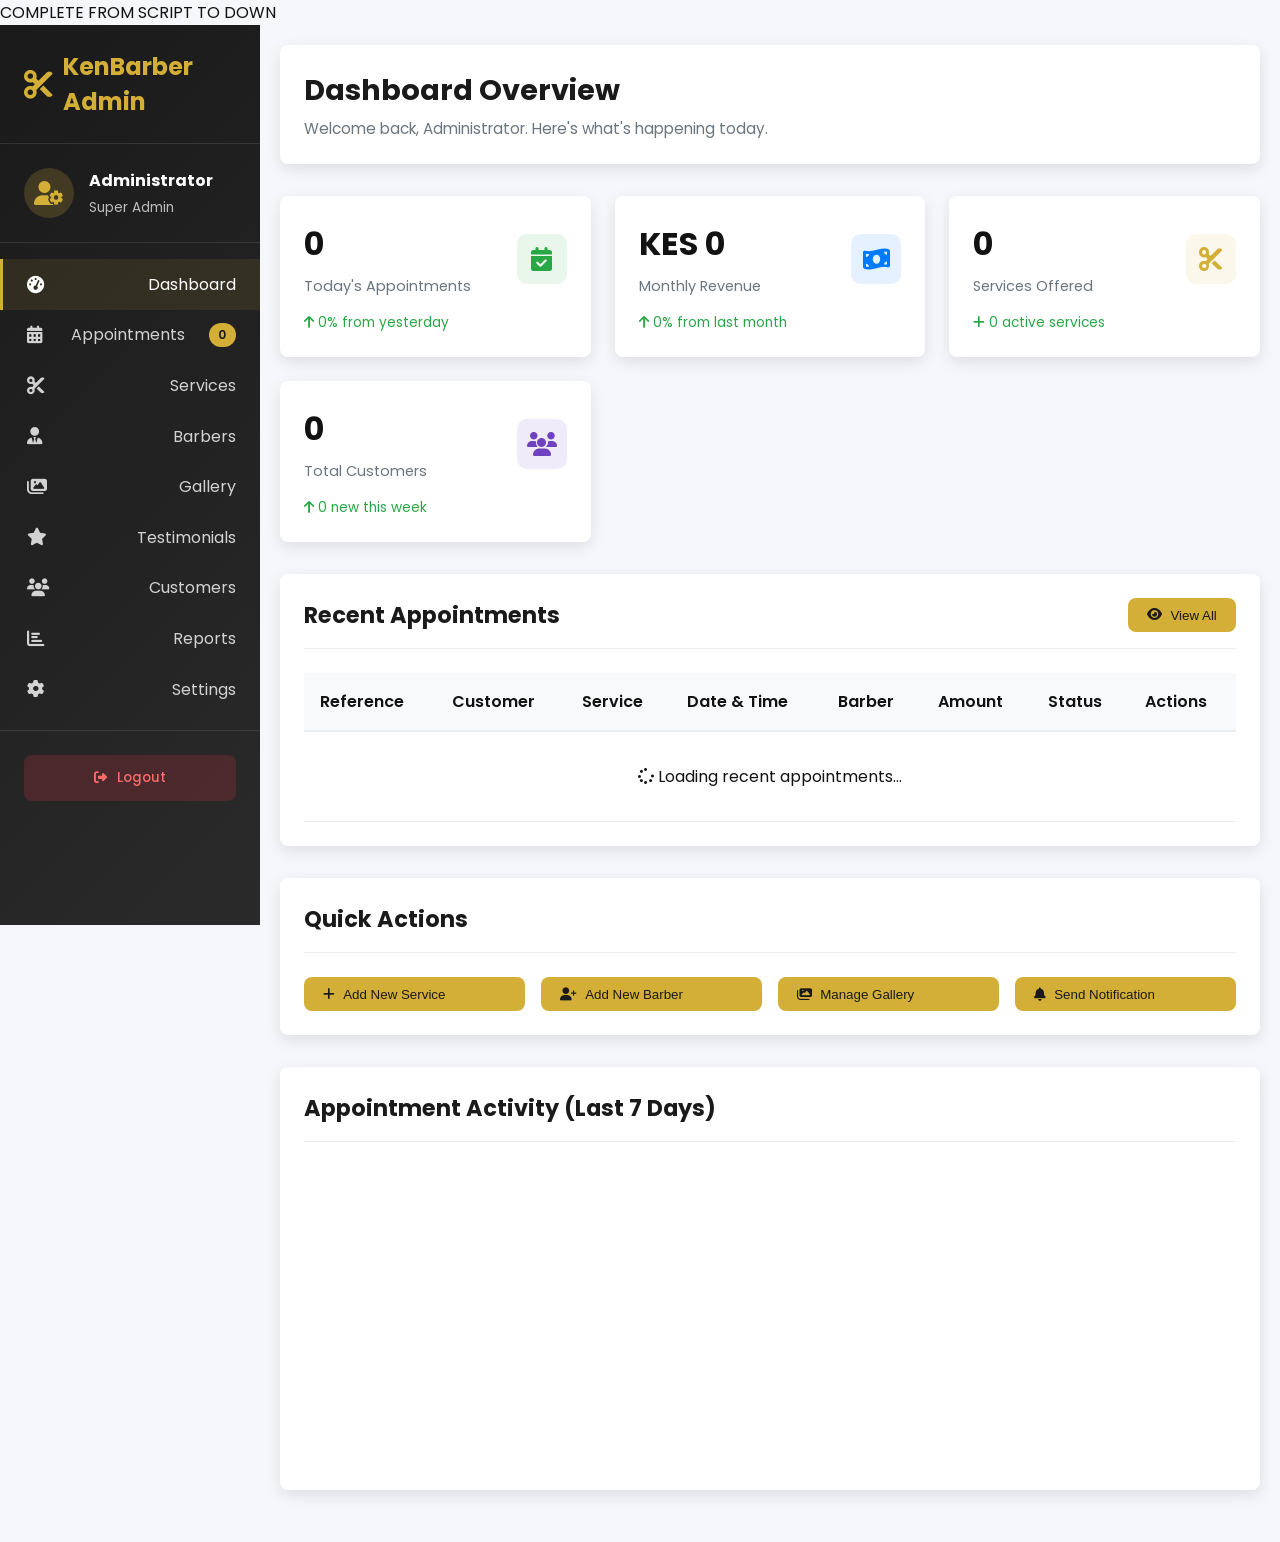
==== commit d134f731: "Update admin-dashboard.html" ====
--- a/admin-dashboard.html
+++ b/admin-dashboard.html
@@ -1,4 +1,4 @@
-<!DOCTYPE html>
+COMPLETE FROM SCRIPT TO DOWN <!DOCTYPE html>
 <html lang="en">
 <head>
     <meta charset="UTF-8">
@@ -677,7 +677,7 @@
                 </a>
                 <a href="#bookings" class="nav-item" onclick="switchTab('bookings')">
                     <i class="fas fa-calendar-alt"></i>
-                    <span>Bookings</span>
+                    <span>Appointments</span>
                     <span class="badge" id="bookingCount">0</span>
                 </a>
                 <a href="#services" class="nav-item" onclick="switchTab('services')">
@@ -688,6 +688,7 @@
                     <i class="fas fa-user-tie"></i>
                     <span>Barbers</span>
                 </a>
+                <!-- GALLERY TAB ADDED BACK -->
                 <a href="#gallery" class="nav-item" onclick="switchTab('gallery')">
                     <i class="fas fa-images"></i>
                     <span>Gallery</span>
@@ -739,7 +740,7 @@
                         <div class="stat-header">
                             <div>
                                 <div class="stat-value" id="todayBookings">0</div>
-                                <div class="stat-label">Today's Bookings</div>
+                                <div class="stat-label">Today's Appointments</div>
                             </div>
                             <div class="stat-icon bookings">
                                 <i class="fas fa-calendar-check"></i>
@@ -796,10 +797,10 @@
                     </div>
                 </div>
                 
-                <!-- Recent Bookings -->
+                <!-- Recent Appointments -->
                 <div class="content-section">
                     <div class="section-header">
-                        <h2>Recent Bookings</h2>
+                        <h2>Recent Appointments</h2>
                         <button class="btn-primary" onclick="switchTab('bookings')">
                             <i class="fas fa-eye"></i> View All
                         </button>
@@ -822,7 +823,7 @@
                             <tbody id="recentBookingsBody">
                                 <tr>
                                     <td colspan="8" style="text-align: center; padding: 2rem;">
-                                        <i class="fas fa-spinner fa-spin"></i> Loading recent bookings...
+                                        <i class="fas fa-spinner fa-spin"></i> Loading recent appointments...
                                     </td>
                                 </tr>
                             </tbody>
@@ -843,8 +844,8 @@
                         <button class="btn-primary" onclick="showModal('addBarberModal')">
                             <i class="fas fa-user-plus"></i> Add New Barber
                         </button>
-                        <button class="btn-primary" onclick="switchTab('reports')">
-                            <i class="fas fa-chart-line"></i> Generate Report
+                        <button class="btn-primary" onclick="switchTab('gallery')">
+                            <i class="fas fa-images"></i> Manage Gallery
                         </button>
                         <button class="btn-primary" onclick="showModal('sendNotificationModal')">
                             <i class="fas fa-bell"></i> Send Notification
@@ -855,18 +856,18 @@
                 <!-- Activity Chart -->
                 <div class="content-section">
                     <div class="section-header">
-                        <h2>Booking Activity (Last 7 Days)</h2>
+                        <h2>Appointment Activity (Last 7 Days)</h2>
                     </div>
                     <canvas id="activityChart" height="300"></canvas>
                 </div>
             </div>
             
-            <!-- Bookings Tab -->
+            <!-- Appointments Tab -->
             <div id="bookings" class="tab-content">
                 <div class="content-section">
                     <div class="section-header">
-                        <h2>Manage Bookings</h2>
-                        <button class="btn-primary" onclick="exportBookings()">
+                        <h2>Manage Appointments</h2>
+                        <button class="btn-primary" onclick="exportAppointments()">
                             <i class="fas fa-download"></i> Export
                         </button>
                     </div>
@@ -874,7 +875,7 @@
                     <div class="filter-controls">
                         <div class="filter-group">
                             <div class="filter-label">Status</div>
-                            <select class="filter-select" id="filterStatus" onchange="filterBookings()">
+                            <select class="filter-select" id="filterStatus" onchange="filterAppointments()">
                                 <option value="">All Statuses</option>
                                 <option value="pending">Pending</option>
                                 <option value="confirmed">Confirmed</option>
@@ -886,14 +887,14 @@
                         <div class="filter-group">
                             <div class="filter-label">Date Range</div>
                             <div style="display: flex; gap: 10px;">
-                                <input type="date" class="form-control" id="filterDateFrom" onchange="filterBookings()" style="padding: 0.5rem;">
-                                <input type="date" class="form-control" id="filterDateTo" onchange="filterBookings()" style="padding: 0.5rem;">
+                                <input type="date" class="form-control" id="filterDateFrom" onchange="filterAppointments()" style="padding: 0.5rem;">
+                                <input type="date" class="form-control" id="filterDateTo" onchange="filterAppointments()" style="padding: 0.5rem;">
                             </div>
                         </div>
                         
                         <div class="filter-group">
                             <div class="filter-label">Search</div>
-                            <input type="text" class="form-control" id="searchBookings" placeholder="Search bookings..." onkeyup="filterBookings()" style="padding: 0.5rem;">
+                            <input type="text" class="form-control" id="searchAppointments" placeholder="Search appointments..." onkeyup="filterAppointments()" style="padding: 0.5rem;">
                         </div>
                         
                         <button class="btn-secondary" onclick="resetFilters()">Reset Filters</button>
@@ -918,7 +919,7 @@
                             <tbody id="allBookingsBody">
                                 <tr>
                                     <td colspan="10" style="text-align: center; padding: 2rem;">
-                                        <i class="fas fa-spinner fa-spin"></i> Loading bookings...
+                                        <i class="fas fa-spinner fa-spin"></i> Loading appointments...
                                     </td>
                                 </tr>
                             </tbody>
@@ -928,8 +929,8 @@
                     <div style="display: flex; justify-content: space-between; align-items: center; margin-top: 1rem;">
                         <div id="bookingsPaginationInfo"></div>
                         <div>
-                            <button class="btn-secondary btn-small" onclick="changeBookingsPage(-1)" id="prevBookingsPage">Previous</button>
-                            <button class="btn-secondary btn-small" onclick="changeBookingsPage(1)" id="nextBookingsPage">Next</button>
+                            <button class="btn-secondary btn-small" onclick="changeAppointmentsPage(-1)" id="prevBookingsPage">Previous</button>
+                            <button class="btn-secondary btn-small" onclick="changeAppointmentsPage(1)" id="nextBookingsPage">Next</button>
                         </div>
                     </div>
                 </div>
@@ -1006,7 +1007,7 @@
                 </div>
             </div>
             
-            <!-- Gallery Tab -->
+            <!-- GALLERY TAB ADDED BACK -->
             <div id="gallery" class="tab-content">
                 <div class="content-section">
                     <div class="section-header">
@@ -1102,7 +1103,7 @@
                                     <th>Name</th>
                                     <th>Phone</th>
                                     <th>Email</th>
-                                    <th>Total Bookings</th>
+                                    <th>Total Appointments</th>
                                     <th>Total Spent</th>
                                     <th>Last Visit</th>
                                     <th>Actions</th>
@@ -1159,7 +1160,7 @@
                             <div class="stat-header">
                                 <div>
                                     <div class="stat-value" id="reportTotalBookings">0</div>
-                                    <div class="stat-label">Total Bookings</div>
+                                    <div class="stat-label">Total Appointments</div>
                                 </div>
                                 <div class="stat-icon bookings">
                                     <i class="fas fa-calendar-check"></i>
@@ -1183,7 +1184,7 @@
                             <div class="stat-header">
                                 <div>
                                     <div class="stat-value" id="reportAvgBooking">KES 0</div>
-                                    <div class="stat-label">Average Booking</div>
+                                    <div class="stat-label">Average Appointment</div>
                                 </div>
                                 <div class="stat-icon revenue">
                                     <i class="fas fa-calculator"></i>
@@ -1206,7 +1207,7 @@
                     
                     <div class="form-row">
                         <div class="content-section">
-                            <h3>Booking Trend</h3>
+                            <h3>Appointment Trend</h3>
                             <canvas id="bookingTrendChart" height="200"></canvas>
                         </div>
                         
@@ -1222,7 +1223,7 @@
                             <thead>
                                 <tr>
                                     <th>Barber</th>
-                                    <th>Total Bookings</th>
+                                    <th>Total Appointments</th>
                                     <th>Revenue Generated</th>
                                     <th>Rating</th>
                                 </tr>
@@ -1284,52 +1285,6 @@
                                 <label>Slot Duration (minutes)</label>
                                 <input type="number" class="form-control" id="slotDuration" value="30">
                             </div>
-                            <div class="form-group">
-                                <label>Days Off</label>
-                                <div style="display: flex; flex-wrap: wrap; gap: 10px; margin-top: 5px;">
-                                    <label class="checkbox-label">
-                                        <input type="checkbox" id="sundayOff" value="sunday"> Sunday
-                                    </label>
-                                    <label class="checkbox-label">
-                                        <input type="checkbox" id="mondayOff" value="monday"> Monday
-                                    </label>
-                                    <label class="checkbox-label">
-                                        <input type="checkbox" id="tuesdayOff" value="tuesday"> Tuesday
-                                    </label>
-                                    <label class="checkbox-label">
-                                        <input type="checkbox" id="wednesdayOff" value="wednesday"> Wednesday
-                                    </label>
-                                    <label class="checkbox-label">
-                                        <input type="checkbox" id="thursdayOff" value="thursday"> Thursday
-                                    </label>
-                                    <label class="checkbox-label">
-                                        <input type="checkbox" id="fridayOff" value="friday"> Friday
-                                    </label>
-                                    <label class="checkbox-label">
-                                        <input type="checkbox" id="saturdayOff" value="saturday"> Saturday
-                                    </label>
-                                </div>
-                            </div>
-                        </div>
-                    </div>
-                    
-                    <div class="content-section">
-                        <h3>Notification Settings</h3>
-                        <div class="form-group">
-                            <label class="checkbox-label">
-                                <input type="checkbox" id="emailNotifications" checked>
-                                <span>Enable Email Notifications</span>
-                            </label>
-                        </div>
-                        <div class="form-group">
-                            <label class="checkbox-label">
-                                <input type="checkbox" id="smsNotifications" checked>
-                                <span>Enable SMS Notifications</span>
-                            </label>
-                        </div>
-                        <div class="form-group">
-                            <label>Send Booking Reminders (hours before)</label>
-                            <input type="number" class="form-control" id="reminderHours" value="24" min="1" max="72">
                         </div>
                     </div>
                     
@@ -1463,7 +1418,7 @@
         </div>
     </div>
     
-    <!-- Modal for Upload Barber Image -->
+    <!-- NEW: Modal for Upload Barber Image -->
     <div class="modal" id="uploadBarberImageModal">
         <div class="modal-content">
             <div class="modal-header">
@@ -1517,7 +1472,7 @@
         </div>
     </div>
     
-    <!-- Modal for Upload Service Image -->
+    <!-- NEW: Modal for Upload Service Image -->
     <div class="modal" id="uploadServiceImageModal">
         <div class="modal-content">
             <div class="modal-header">
@@ -1571,7 +1526,7 @@
         </div>
     </div>
     
-    <!-- Modal for Add Gallery Image -->
+    <!-- NEW: Modal for Add Gallery Image -->
     <div class="modal" id="addGalleryImageModal">
         <div class="modal-content">
             <div class="modal-header">
@@ -1644,25 +1599,6 @@
         </div>
     </div>
     
-    <!-- Modal for Edit Gallery Image -->
-    <div class="modal" id="editGalleryImageModal">
-        <div class="modal-content">
-            <div class="modal-header">
-                <h3>Edit Gallery Image</h3>
-                <button class="modal-close" onclick="hideModal('editGalleryImageModal')">&times;</button>
-            </div>
-            <div class="modal-body">
-                <form id="editGalleryForm">
-                    <!-- Form will be populated dynamically -->
-                </form>
-            </div>
-            <div class="modal-footer">
-                <button class="btn-secondary" onclick="hideModal('editGalleryImageModal')">Cancel</button>
-                <button class="btn-primary" onclick="updateGalleryImage()">Update Image</button>
-            </div>
-        </div>
-    </div>
-
     <!-- Modal for Send Notification -->
     <div class="modal" id="sendNotificationModal">
         <div class="modal-content">
@@ -1764,40 +1700,40 @@
         </div>
     </div>
     
-    <!-- Modal for View Booking Details -->
+    <!-- Modal for View Appointment Details -->
     <div class="modal" id="viewBookingModal">
         <div class="modal-content">
             <div class="modal-header">
-                <h3>Booking Details</h3>
+                <h3>Appointment Details</h3>
                 <button class="modal-close" onclick="hideModal('viewBookingModal')">&times;</button>
             </div>
             <div class="modal-body">
                 <div id="bookingDetails">
-                    Loading booking details...
+                    Loading appointment details...
                 </div>
             </div>
             <div class="modal-footer">
                 <button class="btn-secondary" onclick="hideModal('viewBookingModal')">Close</button>
-                <button class="btn-primary" onclick="printBookingDetails()">Print</button>
+                <button class="btn-primary" onclick="printAppointmentDetails()">Print</button>
             </div>
         </div>
     </div>
-    
-    <!-- Modal for Edit Booking -->
-    <div class="modal" id="editBookingModal">
+
+    <!-- Modal for Edit Appointment -->
+    <div class="modal" id="editAppointmentModal">
         <div class="modal-content">
             <div class="modal-header">
-                <h3>Edit Booking</h3>
-                <button class="modal-close" onclick="hideModal('editBookingModal')">&times;</button>
+                <h3>Edit Appointment</h3>
+                <button class="modal-close" onclick="hideModal('editAppointmentModal')">&times;</button>
             </div>
             <div class="modal-body">
-                <form id="editBookingForm">
+                <form id="editAppointmentForm">
                     <!-- Form will be dynamically populated -->
                 </form>
             </div>
             <div class="modal-footer">
-                <button class="btn-secondary" onclick="hideModal('editBookingModal')">Cancel</button>
-                <button class="btn-primary" onclick="updateBooking()">Update Booking</button>
+                <button class="btn-secondary" onclick="hideModal('editAppointmentModal')">Cancel</button>
+                <button class="btn-primary" onclick="updateAppointment()">Update Appointment</button>
             </div>
         </div>
     </div>
@@ -1841,3026 +1777,2920 @@
     </div>
 
     <script>
-        // Global variables
-        let supabaseClient = null;
-        let currentTab = 'dashboard';
-        let bookingsData = [];
-        let currentBookingsPage = 1;
-        const bookingsPerPage = 10;
-        let activityChart = null;
-        let bookingTrendChart = null;
-        let serviceChart = null;
-        let currentEditId = null;
-        let currentBarberId = null;
-        let currentServiceId = null;
-        let currentGalleryId = null;
-        let barberImageFile = null;
-        let serviceImageFile = null;
-        let galleryImageFile = null;
-        let galleryItems = [];
-
-        // Supabase configuration
-        const SUPABASE_URL = 'https://eqjdkpanqwjhuyavvdaf.supabase.co';
-        const SUPABASE_ANON_KEY = 'eyJhbGciOiJIUzI1NiIsInR5cCI6IkpXVCJ9.eyJpc3MiOiJzdXBhYmFzZSIsInJlZiI6ImVxamRrcGFucXdqaHV5YXZ2ZGFmIiwicm9sZSI6ImFub24iLCJpYXQiOjE3NjY5MDUxMDQsImV4cCI6MjA4MjQ4MTEwNH0.7aQlOv1bC9_HJS844XhzCFjeiw7iMdV0n9K65uNIDZA';
-
-        // Initialize Supabase
-        function initSupabase() {
-            try {
-                supabaseClient = supabase.createClient(SUPABASE_URL, SUPABASE_ANON_KEY, {
-                    auth: { persistSession: false }
-                });
-                console.log('Supabase client initialized successfully');
-                loadInitialData();
-            } catch (error) {
-                console.error('Error creating Supabase client:', error);
-                alert('Failed to connect to database. Please check your internet connection.');
+// ============================================
+// COMPLETE UPDATED JAVASCRIPT FOR KENBARBER ADMIN
+// With Gallery and Image Upload Features
+// ============================================
+
+// Global variables
+let supabaseClient = null;
+let currentTab = 'dashboard';
+let appointmentsData = [];
+let currentAppointmentsPage = 1;
+const appointmentsPerPage = 10;
+let activityChart = null;
+let bookingTrendChart = null;
+let serviceChart = null;
+let currentEditId = null;
+let currentBarberId = null;
+let currentServiceId = null;
+let currentGalleryId = null;
+let barberImageFile = null;
+let serviceImageFile = null;
+let galleryImageFile = null;
+let galleryItems = [];
+
+// Supabase configuration
+const SUPABASE_URL = 'https://eqjdkpanqwjhuyavvdaf.supabase.co';
+const SUPABASE_ANON_KEY = 'eyJhbGciOiJIUzI1NiIsInR5cCI6IkpXVCJ9.eyJpc3MiOiJzdXBhYmFzZSIsInJlZiI6ImVxamRrcGFucXdqaHV5YXZ2ZGFmIiwicm9sZSI6ImFub24iLCJpYXQiOjE3NjY5MDUxMDQsImV4cCI6MjA4MjQ4MTEwNH0.7aQlOv1bC9_HJS844XhzCFjeiw7iMdV0n9K65uNIDZA';
+
+// Initialize application
+document.addEventListener('DOMContentLoaded', function() {
+    initSupabase();
+    setupEventListeners();
+    
+    // Setup tab switching
+    const navItems = document.querySelectorAll('.nav-item');
+    navItems.forEach(item => {
+        item.addEventListener('click', function(e) {
+            e.preventDefault();
+            const tabId = this.getAttribute('href').substring(1);
+            switchTab(tabId);
+        });
+    });
+});
+
+// Initialize Supabase
+function initSupabase() {
+    try {
+        supabaseClient = supabase.createClient(SUPABASE_URL, SUPABASE_ANON_KEY, {
+            auth: { persistSession: false }
+        });
+        console.log('Supabase client initialized successfully');
+        loadInitialData();
+    } catch (error) {
+        console.error('Error creating Supabase client:', error);
+        alert('Failed to connect to database. Please check your internet connection.');
+    }
+}
+
+// Setup event listeners
+function setupEventListeners() {
+    // Mobile menu toggle
+    document.getElementById('mobileToggle').addEventListener('click', function() {
+        document.getElementById('adminSidebar').classList.toggle('active');
+    });
+
+    // Logout button
+    document.getElementById('logoutButton').addEventListener('click', function() {
+        localStorage.removeItem('kenbarber_admin_token');
+        alert('Logged out successfully');
+    });
+
+    // Report period change
+    document.getElementById('reportPeriod').addEventListener('change', function() {
+        const customRange = document.getElementById('customDateRange');
+        if (this.value === 'custom') {
+            customRange.style.display = 'block';
+        } else {
+            customRange.style.display = 'none';
+            generateReport();
+        }
+    });
+
+    // Notification type change
+    document.getElementById('notificationType').addEventListener('change', function() {
+        const specificGroup = document.getElementById('specificCustomersGroup');
+        if (this.value === 'specific') {
+            specificGroup.style.display = 'block';
+            loadCustomersForNotification();
+        } else {
+            specificGroup.style.display = 'none';
+        }
+    });
+
+    // Setup drag and drop for image uploads
+    setupDropZones();
+}
+
+// Setup drag and drop for image uploads
+function setupDropZones() {
+    // Barber image drop zone
+    const barberDropZone = document.getElementById('barberImageDropZone');
+    if (barberDropZone) {
+        barberDropZone.addEventListener('dragover', function(e) {
+            e.preventDefault();
+            this.style.borderColor = 'var(--primary)';
+            this.style.background = 'rgba(212, 175, 55, 0.1)';
+        });
+
+        barberDropZone.addEventListener('dragleave', function(e) {
+            e.preventDefault();
+            this.style.borderColor = '#ddd';
+            this.style.background = '';
+        });
+
+        barberDropZone.addEventListener('drop', function(e) {
+            e.preventDefault();
+            this.style.borderColor = '#ddd';
+            this.style.background = '';
+            
+            if (e.dataTransfer.files.length > 0) {
+                const file = e.dataTransfer.files[0];
+                if (file.type.startsWith('image/')) {
+                    barberImageFile = file;
+                    previewBarberImage({ target: { files: [file] } });
+                } else {
+                    alert('Please drop an image file (JPG, PNG, WebP)');
+                }
             }
-        }
-
-        // Check authentication
-        function checkAuth() {
-            const token = localStorage.getItem('kenbarber_admin_token');
-            if (!token) {
-                // For demo purposes, simulate login
-                localStorage.setItem('kenbarber_admin_token', 'demo_token');
-                return true;
+        });
+    }
+
+    // Service image drop zone
+    const serviceDropZone = document.getElementById('serviceImageDropZone');
+    if (serviceDropZone) {
+        serviceDropZone.addEventListener('dragover', function(e) {
+            e.preventDefault();
+            this.style.borderColor = 'var(--primary)';
+            this.style.background = 'rgba(212, 175, 55, 0.1)';
+        });
+
+        serviceDropZone.addEventListener('dragleave', function(e) {
+            e.preventDefault();
+            this.style.borderColor = '#ddd';
+            this.style.background = '';
+        });
+
+        serviceDropZone.addEventListener('drop', function(e) {
+            e.preventDefault();
+            this.style.borderColor = '#ddd';
+            this.style.background = '';
+            
+            if (e.dataTransfer.files.length > 0) {
+                const file = e.dataTransfer.files[0];
+                if (file.type.startsWith('image/')) {
+                    serviceImageFile = file;
+                    previewServiceImage({ target: { files: [file] } });
+                } else {
+                    alert('Please drop an image file (JPG, PNG, WebP)');
+                }
             }
-            return true;
-        }
-
-        // Initialize application
-        document.addEventListener('DOMContentLoaded', function() {
-            if (!checkAuth()) return;
-            
-            // Initialize
-            initSupabase();
-            setupEventListeners();
-            
-            // Setup tab switching
-            const navItems = document.querySelectorAll('.nav-item');
-            navItems.forEach(item => {
-                item.addEventListener('click', function(e) {
-                    e.preventDefault();
-                    const tabId = this.getAttribute('href').substring(1);
-                    switchTab(tabId);
-                });
-            });
         });
-
-        // Setup event listeners
-        function setupEventListeners() {
-            // Mobile menu toggle
-            document.getElementById('mobileToggle').addEventListener('click', function() {
-                document.getElementById('adminSidebar').classList.toggle('active');
-            });
-
-            // Logout button
-            document.getElementById('logoutButton').addEventListener('click', function() {
-                localStorage.removeItem('kenbarber_admin_token');
-                window.location.href = 'admin-login.html';
-            });
-
-            // Report period change
-            document.getElementById('reportPeriod').addEventListener('change', function() {
-                const customRange = document.getElementById('customDateRange');
-                if (this.value === 'custom') {
-                    customRange.style.display = 'block';
+    }
+
+    // Gallery image drop zone
+    const galleryDropZone = document.getElementById('galleryImageDropZone');
+    if (galleryDropZone) {
+        galleryDropZone.addEventListener('dragover', function(e) {
+            e.preventDefault();
+            this.style.borderColor = 'var(--primary)';
+            this.style.background = 'rgba(212, 175, 55, 0.1)';
+        });
+
+        galleryDropZone.addEventListener('dragleave', function(e) {
+            e.preventDefault();
+            this.style.borderColor = '#ddd';
+            this.style.background = '';
+        });
+
+        galleryDropZone.addEventListener('drop', function(e) {
+            e.preventDefault();
+            this.style.borderColor = '#ddd';
+            this.style.background = '';
+            
+            if (e.dataTransfer.files.length > 0) {
+                const file = e.dataTransfer.files[0];
+                if (file.type.startsWith('image/')) {
+                    galleryImageFile = file;
+                    previewGalleryImage({ target: { files: [file] } });
                 } else {
-                    customRange.style.display = 'none';
-                    generateReport();
+                    alert('Please drop an image file (JPG, PNG, WebP)');
+                }
+            }
+        });
+    }
+}
+
+// Load initial data
+function loadInitialData() {
+    loadDashboardData();
+    loadAppointments();
+    loadServices();
+    loadBarbers();
+    loadTestimonials();
+    loadCustomers();
+    loadSettings();
+}
+
+// Switch between tabs
+function switchTab(tabId) {
+    // Update active nav item
+    document.querySelectorAll('.nav-item').forEach(item => {
+        item.classList.remove('active');
+    });
+    document.querySelector(`a[href="#${tabId}"]`).classList.add('active');
+    
+    // Hide all tab contents
+    document.querySelectorAll('.tab-content').forEach(tab => {
+        tab.classList.remove('active');
+    });
+    
+    // Show selected tab
+    document.getElementById(tabId).classList.add('active');
+    
+    // Update page title
+    const titles = {
+        'dashboard': 'Dashboard Overview',
+        'bookings': 'Manage Appointments',
+        'services': 'Manage Services',
+        'barbers': 'Manage Barbers',
+        'gallery': 'Gallery Management',
+        'testimonials': 'Manage Testimonials',
+        'customers': 'Manage Customers',
+        'reports': 'Reports & Analytics',
+        'settings': 'System Settings'
+    };
+    
+    const descriptions = {
+        'dashboard': 'Welcome back, Administrator. Here\'s what\'s happening today.',
+        'bookings': 'View and manage all customer appointments',
+        'services': 'Manage your barbershop services and pricing',
+        'barbers': 'Manage your barbers and their profiles',
+        'gallery': 'Manage gallery photos for your website',
+        'testimonials': 'Manage customer testimonials and reviews',
+        'customers': 'View and manage your customer database',
+        'reports': 'Generate reports and view analytics',
+        'settings': 'Configure system settings and preferences'
+    };
+    
+    document.getElementById('pageTitle').textContent = titles[tabId];
+    document.getElementById('pageDescription').textContent = descriptions[tabId];
+    
+    // Load specific tab data
+    switch(tabId) {
+        case 'dashboard':
+            loadDashboardData();
+            break;
+        case 'bookings':
+            loadAppointments();
+            break;
+        case 'gallery':
+            loadGallery();
+            break;
+        case 'reports':
+            generateReport();
+            break;
+    }
+    
+    // Close mobile sidebar
+    document.getElementById('adminSidebar').classList.remove('active');
+}
+
+// ============================================
+// DASHBOARD FUNCTIONS
+// ============================================
+
+async function loadDashboardData() {
+    if (!supabaseClient) return;
+    
+    try {
+        // Get today's appointments
+        const today = new Date().toISOString().split('T')[0];
+        const { data: todayAppointments, error: todayError } = await supabaseClient
+            .from('appointments')
+            .select('*')
+            .eq('booking_date', today)
+            .in('status', ['confirmed', 'pending', 'completed']);
+        
+        if (!todayError) {
+            document.getElementById('todayBookings').textContent = todayAppointments ? todayAppointments.length : 0;
+        }
+        
+        // Get yesterday's appointments for comparison
+        const yesterday = new Date(new Date().getTime() - 24 * 60 * 60 * 1000).toISOString().split('T')[0];
+        const { data: yesterdayAppointments, error: yesterdayError } = await supabaseClient
+            .from('appointments')
+            .select('*')
+            .eq('booking_date', yesterday)
+            .in('status', ['confirmed', 'pending', 'completed']);
+        
+        if (!todayError && !yesterdayError) {
+            const todayCount = todayAppointments ? todayAppointments.length : 0;
+            const yesterdayCount = yesterdayAppointments ? yesterdayAppointments.length : 0;
+            const change = yesterdayCount > 0 ? 
+                ((todayCount - yesterdayCount) / yesterdayCount * 100).toFixed(1) : 
+                todayCount > 0 ? 100 : 0;
+            
+            document.getElementById('bookingChangeValue').textContent = `${change}%`;
+            const bookingChangeEl = document.getElementById('bookingChange');
+            bookingChangeEl.className = `stat-change ${change >= 0 ? 'positive' : 'negative'}`;
+            bookingChangeEl.innerHTML = 
+                `<i class="fas fa-arrow-${change >= 0 ? 'up' : 'down'}"></i> <span id="bookingChangeValue">${change}%</span> from yesterday`;
+        }
+        
+        // Get monthly revenue
+        const now = new Date();
+        const firstDay = new Date(now.getFullYear(), now.getMonth(), 1).toISOString().split('T')[0];
+        const lastDay = new Date(now.getFullYear(), now.getMonth() + 1, 0).toISOString().split('T')[0];
+        
+        const { data: monthlyAppointments, error: monthlyError } = await supabaseClient
+            .from('appointments')
+            .select('amount')
+            .eq('payment_status', 'paid')
+            .gte('booking_date', firstDay)
+            .lte('booking_date', lastDay);
+        
+        if (!monthlyError && monthlyAppointments) {
+            const totalRevenue = monthlyAppointments.reduce((sum, appointment) => sum + (parseFloat(appointment.amount) || 0), 0);
+            document.getElementById('monthRevenue').textContent = `KES ${totalRevenue.toLocaleString()}`;
+        }
+        
+        // Get total services
+        const { data: services, error: servicesError } = await supabaseClient
+            .from('services')
+            .select('*')
+            .eq('is_active', true);
+        
+        if (!servicesError && services) {
+            document.getElementById('totalServices').textContent = services.length;
+            document.getElementById('activeServicesCount').textContent = services.length;
+        }
+        
+        // Get total customers from appointments
+        const { data: allAppointments, error: customersError } = await supabaseClient
+            .from('appointments')
+            .select('customer_phone');
+        
+        if (!customersError && allAppointments) {
+            // Count unique customers
+            const uniqueCustomers = new Set();
+            allAppointments.forEach(appointment => {
+                if (appointment.customer_phone) {
+                    uniqueCustomers.add(appointment.customer_phone);
                 }
             });
-
-            // Notification type change
-            document.getElementById('notificationType').addEventListener('change', function() {
-                const specificGroup = document.getElementById('specificCustomersGroup');
-                if (this.value === 'specific') {
-                    specificGroup.style.display = 'block';
-                    loadCustomersForNotification();
-                } else {
-                    specificGroup.style.display = 'none';
-                }
-            });
-
-            // File upload drop zones
-            setupDropZones();
-        }
-
-        // Setup drag and drop for image uploads
-        function setupDropZones() {
-            // Barber image drop zone
-            const barberDropZone = document.getElementById('barberImageDropZone');
-            barberDropZone.addEventListener('dragover', function(e) {
-                e.preventDefault();
-                this.style.borderColor = 'var(--primary)';
-                this.style.background = 'rgba(212, 175, 55, 0.1)';
-            });
-
-            barberDropZone.addEventListener('dragleave', function(e) {
-                e.preventDefault();
-                this.style.borderColor = '#ddd';
-                this.style.background = '';
-            });
-
-            barberDropZone.addEventListener('drop', function(e) {
-                e.preventDefault();
-                this.style.borderColor = '#ddd';
-                this.style.background = '';
-                
-                if (e.dataTransfer.files.length > 0) {
-                    const file = e.dataTransfer.files[0];
-                    if (file.type.startsWith('image/')) {
-                        barberImageFile = file;
-                        previewBarberImage({ target: { files: [file] } });
-                    } else {
-                        alert('Please drop an image file (JPG, PNG, WebP)');
+            
+            document.getElementById('totalCustomers').textContent = uniqueCustomers.size;
+            
+            // Get new customers this week
+            const weekAgo = new Date(new Date().getTime() - 7 * 24 * 60 * 60 * 1000).toISOString().split('T')[0];
+            const { data: recentAppointments, error: recentError } = await supabaseClient
+                .from('appointments')
+                .select('customer_phone')
+                .gte('created_at', weekAgo);
+            
+            if (!recentError && recentAppointments) {
+                const recentCustomers = new Set();
+                recentAppointments.forEach(appointment => {
+                    if (appointment.customer_phone) {
+                        recentCustomers.add(appointment.customer_phone);
                     }
-                }
-            });
-
-            // Service image drop zone
-            const serviceDropZone = document.getElementById('serviceImageDropZone');
-            serviceDropZone.addEventListener('dragover', function(e) {
-                e.preventDefault();
-                this.style.borderColor = 'var(--primary)';
-                this.style.background = 'rgba(212, 175, 55, 0.1)';
-            });
-
-            serviceDropZone.addEventListener('dragleave', function(e) {
-                e.preventDefault();
-                this.style.borderColor = '#ddd';
-                this.style.background = '';
-            });
-
-            serviceDropZone.addEventListener('drop', function(e) {
-                e.preventDefault();
-                this.style.borderColor = '#ddd';
-                this.style.background = '';
-                
-                if (e.dataTransfer.files.length > 0) {
-                    const file = e.dataTransfer.files[0];
-                    if (file.type.startsWith('image/')) {
-                        serviceImageFile = file;
-                        previewServiceImage({ target: { files: [file] } });
-                    } else {
-                        alert('Please drop an image file (JPG, PNG, WebP)');
-                    }
-                }
-            });
-
-            // Gallery image drop zone
-            const galleryDropZone = document.getElementById('galleryImageDropZone');
-            galleryDropZone.addEventListener('dragover', function(e) {
-                e.preventDefault();
-                this.style.borderColor = 'var(--primary)';
-                this.style.background = 'rgba(212, 175, 55, 0.1)';
-            });
-
-            galleryDropZone.addEventListener('dragleave', function(e) {
-                e.preventDefault();
-                this.style.borderColor = '#ddd';
-                this.style.background = '';
-            });
-
-            galleryDropZone.addEventListener('drop', function(e) {
-                e.preventDefault();
-                this.style.borderColor = '#ddd';
-                this.style.background = '';
-                
-                if (e.dataTransfer.files.length > 0) {
-                    const file = e.dataTransfer.files[0];
-                    if (file.type.startsWith('image/')) {
-                        galleryImageFile = file;
-                        previewGalleryImage({ target: { files: [file] } });
-                    } else {
-                        alert('Please drop an image file (JPG, PNG, WebP)');
-                    }
-                }
-            });
-        }
-
-        // Load initial data
-        function loadInitialData() {
-            loadDashboardData();
-            loadBookings();
-            loadServices();
-            loadBarbers();
-            loadGallery();
-            loadTestimonials();
-            loadCustomers();
-            loadSettings();
-        }
-
-        // Switch between tabs
-        function switchTab(tabId) {
-            // Update active nav item
-            document.querySelectorAll('.nav-item').forEach(item => {
-                item.classList.remove('active');
-            });
-            document.querySelector(`a[href="#${tabId}"]`).classList.add('active');
-            
-            // Hide all tab contents
-            document.querySelectorAll('.tab-content').forEach(tab => {
-                tab.classList.remove('active');
-            });
-            
-            // Show selected tab
-            document.getElementById(tabId).classList.add('active');
-            
-            // Update page title
-            const titles = {
-                'dashboard': 'Dashboard Overview',
-                'bookings': 'Manage Bookings',
-                'services': 'Manage Services',
-                'barbers': 'Manage Barbers',
-                'gallery': 'Gallery Management',
-                'testimonials': 'Manage Testimonials',
-                'customers': 'Manage Customers',
-                'reports': 'Reports & Analytics',
-                'settings': 'System Settings'
-            };
-            
-            const descriptions = {
-                'dashboard': 'Welcome back, Administrator. Here\'s what\'s happening today.',
-                'bookings': 'View and manage all customer bookings',
-                'services': 'Manage your barbershop services and pricing',
-                'barbers': 'Manage your barbers and their profiles',
-                'gallery': 'Manage gallery photos for your website',
-                'testimonials': 'Manage customer testimonials and reviews',
-                'customers': 'View and manage your customer database',
-                'reports': 'Generate reports and view analytics',
-                'settings': 'Configure system settings and preferences'
-            };
-            
-            document.getElementById('pageTitle').textContent = titles[tabId];
-            document.getElementById('pageDescription').textContent = descriptions[tabId];
-            
-            // Load specific tab data
-            switch(tabId) {
-                case 'dashboard':
-                    loadDashboardData();
-                    break;
-                case 'bookings':
-                    loadBookings();
-                    break;
-                case 'reports':
-                    generateReport();
-                    break;
-                case 'gallery':
-                    loadGallery();
-                    break;
+                });
+                document.getElementById('newCustomersCount').textContent = recentCustomers.size;
             }
-            
-            // Close mobile sidebar
-            document.getElementById('adminSidebar').classList.remove('active');
-        }
-
-        // Load dashboard data
-        async function loadDashboardData() {
-            if (!supabaseClient) return;
-            
-            try {
-                // Get today's bookings
-                const today = new Date().toISOString().split('T')[0];
-                const { data: todayBookings, error: todayError } = await supabaseClient
-                    .from('bookings')
-                    .select('*')
-                    .eq('booking_date', today);
-                
-                if (!todayError) {
-                    document.getElementById('todayBookings').textContent = todayBookings ? todayBookings.length : 0;
-                }
-                
-                // Get yesterday's bookings for comparison
-                const yesterday = new Date(new Date().getTime() - 24 * 60 * 60 * 1000).toISOString().split('T')[0];
-                const { data: yesterdayBookings, error: yesterdayError } = await supabaseClient
-                    .from('bookings')
-                    .select('*')
-                    .eq('booking_date', yesterday);
-                
-                if (!todayError && !yesterdayError) {
-                    const todayCount = todayBookings ? todayBookings.length : 0;
-                    const yesterdayCount = yesterdayBookings ? yesterdayBookings.length : 0;
-                    const change = yesterdayCount > 0 ? 
-                        ((todayCount - yesterdayCount) / yesterdayCount * 100).toFixed(1) : 
-                        todayCount > 0 ? 100 : 0;
-                    
-                    document.getElementById('bookingChangeValue').textContent = `${change}%`;
-                    document.getElementById('bookingChange').className = `stat-change ${change >= 0 ? 'positive' : 'negative'}`;
-                    document.getElementById('bookingChange').innerHTML = 
-                        `<i class="fas fa-arrow-${change >= 0 ? 'up' : 'down'}"></i> <span id="bookingChangeValue">${change}%</span> from yesterday`;
-                }
-                
-                // Get monthly revenue
-                const now = new Date();
-                const firstDay = new Date(now.getFullYear(), now.getMonth(), 1).toISOString().split('T')[0];
-                const lastDay = new Date(now.getFullYear(), now.getMonth() + 1, 0).toISOString().split('T')[0];
-                
-                const { data: monthlyBookings, error: monthlyError } = await supabaseClient
-                    .from('bookings')
-                    .select('amount')
-                    .eq('payment_status', 'paid')
-                    .gte('booking_date', firstDay)
-                    .lte('booking_date', lastDay);
-                
-                if (!monthlyError && monthlyBookings) {
-                    const totalRevenue = monthlyBookings.reduce((sum, booking) => sum + (booking.amount || 0), 0);
-                    document.getElementById('monthRevenue').textContent = `KES ${totalRevenue.toLocaleString()}`;
-                }
-                
-                // Get total services
-                const { data: services, error: servicesError } = await supabaseClient
-                    .from('services')
-                    .select('*')
-                    .eq('active', true);
-                
-                if (!servicesError && services) {
-                    document.getElementById('totalServices').textContent = services.length;
-                    document.getElementById('activeServicesCount').textContent = services.length;
-                }
-                
-                // Get total customers from bookings
-                const { data: allBookings, error: customersError } = await supabaseClient
-                    .from('bookings')
-                    .select('customer_name, customer_phone');
-                
-                if (!customersError && allBookings) {
-                    // Count unique customers
-                    const uniqueCustomers = new Set();
-                    allBookings.forEach(booking => {
-                        if (booking.customer_phone) {
-                            uniqueCustomers.add(booking.customer_phone);
-                        }
-                    });
-                    
-                    document.getElementById('totalCustomers').textContent = uniqueCustomers.size;
-                    
-                    // Get new customers this week
-                    const weekAgo = new Date(new Date().getTime() - 7 * 24 * 60 * 60 * 1000).toISOString().split('T')[0];
-                    const { data: recentBookings, error: recentError } = await supabaseClient
-                        .from('bookings')
-                        .select('customer_phone')
-                        .gte('created_at', weekAgo);
-                    
-                    if (!recentError && recentBookings) {
-                        const recentCustomers = new Set();
-                        recentBookings.forEach(booking => {
-                            if (booking.customer_phone) {
-                                recentCustomers.add(booking.customer_phone);
-                            }
-                        });
-                        document.getElementById('newCustomersCount').textContent = recentCustomers.size;
-                    }
-                }
-                
-                // Load recent bookings for dashboard
-                loadRecentBookings();
-                
-                // Create activity chart
-                createActivityChart();
-                
-            } catch (error) {
-                console.error('Error loading dashboard data:', error);
-                // Set demo data if database fails
-                setDemoDashboardData();
-            }
-        }
-
-        // Set demo dashboard data
-        function setDemoDashboardData() {
-            document.getElementById('todayBookings').textContent = '8';
-            document.getElementById('bookingChangeValue').textContent = '25%';
-            document.getElementById('monthRevenue').textContent = 'KES 45,800';
-            document.getElementById('revenueChangeValue').textContent = '18%';
-            document.getElementById('totalServices').textContent = '12';
-            document.getElementById('activeServicesCount').textContent = '12';
-            document.getElementById('totalCustomers').textContent = '156';
-            document.getElementById('newCustomersCount').textContent = '24';
-        }
-
-        // Load recent bookings
-        async function loadRecentBookings() {
-            if (!supabaseClient) return;
-            
-            try {
-                const { data: bookings, error } = await supabaseClient
-                    .from('bookings')
-                    .select(`
-                        *,
-                        services (name),
-                        barbers (name)
-                    `)
-                    .order('created_at', { ascending: false })
-                    .limit(10);
-                
-                if (error) throw error;
-                
-                const tbody = document.getElementById('recentBookingsBody');
-                tbody.innerHTML = '';
-                
-                if (!bookings || bookings.length === 0) {
-                    tbody.innerHTML = `
-                        <tr>
-                            <td colspan="8" style="text-align: center; padding: 2rem; color: var(--gray);">
-                                <i class="fas fa-calendar-times"></i> No recent bookings found
-                            </td>
-                        </tr>
-                    `;
-                    return;
-                }
-                
-                bookings.forEach(booking => {
-                    const row = document.createElement('tr');
-                    const bookingDate = new Date(booking.booking_date);
-                    const formattedDate = bookingDate.toLocaleDateString('en-US', {
-                        weekday: 'short',
-                        month: 'short',
-                        day: 'numeric'
-                    });
-                    const formattedTime = booking.time_slot || 'N/A';
-                    
-                    row.innerHTML = `
-                        <td><strong>${booking.reference || 'N/A'}</strong></td>
-                        <td>${booking.customer_name || 'N/A'}</td>
-                        <td>${booking.services?.name || 'N/A'}</td>
-                        <td>${formattedDate} at ${formattedTime}</td>
-                        <td>${booking.barbers?.name || 'N/A'}</td>
-                        <td>KES ${(booking.amount || 0).toLocaleString()}</td>
-                        <td><span class="status-badge status-${booking.status || 'pending'}">${booking.status || 'Pending'}</span></td>
-                        <td>
-                            <div class="action-buttons">
-                                <button class="btn-action btn-view" onclick="viewBooking('${booking.id}')" title="View Details">
-                                    <i class="fas fa-eye"></i>
-                                </button>
-                                <button class="btn-action btn-edit" onclick="editBooking('${booking.id}')" title="Edit Booking">
-                                    <i class="fas fa-edit"></i>
-                                </button>
-                            </div>
-                        </td>
-                    `;
-                    tbody.appendChild(row);
-                });
-                
-            } catch (error) {
-                console.error('Error loading recent bookings:', error);
-                // Set demo data
-                setDemoRecentBookings();
-            }
-        }
-
-        // Set demo recent bookings
-        function setDemoRecentBookings() {
-            const tbody = document.getElementById('recentBookingsBody');
+        }
+        
+        // Load recent appointments for dashboard
+        loadRecentAppointments();
+        
+        // Create activity chart
+        createActivityChart();
+        
+    } catch (error) {
+        console.error('Error loading dashboard data:', error);
+        setDemoDashboardData();
+    }
+}
+
+async function loadRecentAppointments() {
+    if (!supabaseClient) return;
+    
+    try {
+        const { data: appointments, error } = await supabaseClient
+            .from('appointments')
+            .select(`
+                id,
+                reference,
+                customer_name,
+                service_name,
+                barber_name,
+                booking_date,
+                time_slot,
+                amount,
+                status,
+                payment_status,
+                created_at
+            `)
+            .order('created_at', { ascending: false })
+            .limit(10);
+        
+        if (error) throw error;
+        
+        const tbody = document.getElementById('recentBookingsBody');
+        tbody.innerHTML = '';
+        
+        if (!appointments || appointments.length === 0) {
             tbody.innerHTML = `
                 <tr>
-                    <td><strong>KB-2024-001</strong></td>
-                    <td>John Kamau</td>
-                    <td>Classic Haircut</td>
-                    <td>${new Date().toLocaleDateString('en-US', { weekday: 'short', month: 'short', day: 'numeric' })} at 10:30 AM</td>
-                    <td>James Omondi</td>
-                    <td>KES 500</td>
-                    <td><span class="status-badge status-confirmed">confirmed</span></td>
-                    <td>
-                        <div class="action-buttons">
-                            <button class="btn-action btn-view" onclick="viewBooking('1')" title="View Details">
-                                <i class="fas fa-eye"></i>
-                            </button>
-                            <button class="btn-action btn-edit" onclick="editBooking('1')" title="Edit Booking">
-                                <i class="fas fa-edit"></i>
-                            </button>
-                        </div>
+                    <td colspan="8" style="text-align: center; padding: 2rem; color: var(--gray);">
+                        <i class="fas fa-calendar-times"></i> No recent appointments found
                     </td>
                 </tr>
             `;
-        }
-
-        // Create activity chart
-        function createActivityChart() {
-            const ctx = document.getElementById('activityChart').getContext('2d');
-            
-            if (activityChart) {
-                activityChart.destroy();
-            }
-            
-            // Sample data
-            const labels = ['Mon', 'Tue', 'Wed', 'Thu', 'Fri', 'Sat', 'Sun'];
-            const data = {
-                labels: labels,
-                datasets: [{
-                    label: 'Bookings',
-                    data: [12, 19, 15, 25, 22, 30, 28],
-                    borderColor: 'rgb(212, 175, 55)',
-                    backgroundColor: 'rgba(212, 175, 55, 0.1)',
-                    tension: 0.4,
-                    fill: true
-                }]
-            };
-            
-            activityChart = new Chart(ctx, {
-                type: 'line',
-                data: data,
-                options: {
-                    responsive: true,
-                    plugins: {
-                        legend: {
-                            position: 'top',
-                        },
-                        tooltip: {
-                            mode: 'index',
-                            intersect: false
-                        }
-                    },
-                    scales: {
-                        y: {
-                            beginAtZero: true,
-                            ticks: {
-                                stepSize: 5
-                            }
-                        }
-                    }
-                }
+            return;
+        }
+        
+        appointments.forEach(appointment => {
+            const row = document.createElement('tr');
+            const appointmentDate = new Date(appointment.booking_date);
+            const formattedDate = appointmentDate.toLocaleDateString('en-US', {
+                weekday: 'short',
+                month: 'short',
+                day: 'numeric'
             });
-        }
-
-        // Load all bookings
-        async function loadBookings() {
-            if (!supabaseClient) return;
-            
-            try {
-                const { data: bookings, error } = await supabaseClient
-                    .from('bookings')
-                    .select(`
-                        *,
-                        services (name),
-                        barbers (name)
-                    `)
-                    .order('booking_date', { ascending: false });
-                
-                if (error) throw error;
-                
-                bookingsData = bookings || [];
-                displayBookings();
-                
-            } catch (error) {
-                console.error('Error loading bookings:', error);
-                // Set demo data
-                setDemoBookings();
-            }
-        }
-
-        // Set demo bookings
-        function setDemoBookings() {
-            bookingsData = [
-                {
-                    id: '1',
-                    reference: 'KB-2024-001',
-                    customer_name: 'John Kamau',
-                    customer_phone: '+254712345678',
-                    customer_email: 'john@example.com',
-                    services: { name: 'Classic Haircut' },
-                    booking_date: new Date().toISOString(),
-                    time_slot: '10:30 AM',
-                    barbers: { name: 'James Omondi' },
-                    amount: 500,
-                    status: 'confirmed',
-                    payment_status: 'paid'
-                },
-                {
-                    id: '2',
-                    reference: 'KB-2024-002',
-                    customer_name: 'Peter Mwangi',
-                    customer_phone: '+254723456789',
-                    customer_email: 'peter@example.com',
-                    services: { name: 'Beard Trim' },
-                    booking_date: new Date(Date.now() - 86400000).toISOString(),
-                    time_slot: '2:00 PM',
-                    barbers: { name: 'Samuel Kariuki' },
-                    amount: 300,
-                    status: 'completed',
-                    payment_status: 'paid'
-                }
-            ];
-            displayBookings();
-        }
-
-        // Display bookings with pagination
-        function displayBookings() {
-            const tbody = document.getElementById('allBookingsBody');
-            const filterStatus = document.getElementById('filterStatus').value;
-            const searchTerm = document.getElementById('searchBookings').value.toLowerCase();
-            const dateFrom = document.getElementById('filterDateFrom').value;
-            const dateTo = document.getElementById('filterDateTo').value;
-            
-            // Filter bookings
-            let filteredBookings = bookingsData.filter(booking => {
-                let matches = true;
-                
-                // Filter by status
-                if (filterStatus && booking.status !== filterStatus) {
-                    matches = false;
-                }
-                
-                // Filter by search term
-                if (searchTerm) {
-                    const searchFields = [
-                        booking.customer_name,
-                        booking.reference,
-                        booking.customer_phone,
-                        booking.services?.name,
-                        booking.barbers?.name
-                    ].join(' ').toLowerCase();
-                    
-                    if (!searchFields.includes(searchTerm)) {
-                        matches = false;
-                    }
-                }
-                
-                // Filter by date range
-                if (dateFrom && new Date(booking.booking_date) < new Date(dateFrom)) {
-                    matches = false;
-                }
-                if (dateTo && new Date(booking.booking_date) > new Date(dateTo)) {
-                    matches = false;
-                }
-                
-                return matches;
-            });
-            
-            // Update booking count
-            document.getElementById('bookingCount').textContent = filteredBookings.length;
-            
-            // Calculate pagination
-            const totalPages = Math.ceil(filteredBookings.length / bookingsPerPage);
-            const startIndex = (currentBookingsPage - 1) * bookingsPerPage;
-            const endIndex = startIndex + bookingsPerPage;
-            const currentBookings = filteredBookings.slice(startIndex, endIndex);
-            
-            // Update pagination info
-            document.getElementById('bookingsPaginationInfo').textContent = 
-                `Showing ${startIndex + 1}-${Math.min(endIndex, filteredBookings.length)} of ${filteredBookings.length} bookings`;
-            
-            // Update pagination buttons
-            document.getElementById('prevBookingsPage').disabled = currentBookingsPage <= 1;
-            document.getElementById('nextBookingsPage').disabled = currentBookingsPage >= totalPages;
-            
-            // Display bookings
-            tbody.innerHTML = '';
-            
-            if (currentBookings.length === 0) {
-                tbody.innerHTML = `
-                    <tr>
-                        <td colspan="10" style="text-align: center; padding: 2rem; color: var(--gray);">
-                            <i class="fas fa-search"></i> No bookings found matching your criteria
-                        </td>
-                    </tr>
-                `;
-                return;
-            }
-            
-            currentBookings.forEach(booking => {
-                const row = document.createElement('tr');
-                const bookingDate = new Date(booking.booking_date);
-                const formattedDate = bookingDate.toLocaleDateString('en-US', {
-                    year: 'numeric',
-                    month: 'short',
-                    day: 'numeric'
-                });
-                
-                row.innerHTML = `
-                    <td><strong>${booking.reference || 'N/A'}</strong></td>
-                    <td>${booking.customer_name || 'N/A'}</td>
-                    <td>${booking.customer_phone || 'N/A'}</td>
-                    <td>${booking.services?.name || 'N/A'}</td>
-                    <td>${formattedDate} at ${booking.time_slot || 'N/A'}</td>
-                    <td>${booking.barbers?.name || 'N/A'}</td>
-                    <td>KES ${(booking.amount || 0).toLocaleString()}</td>
-                    <td><span class="status-badge status-${booking.status}">${booking.status}</span></td>
-                    <td><span class="status-badge status-${booking.payment_status}">${booking.payment_status}</span></td>
-                    <td>
-                        <div class="action-buttons">
-                            <button class="btn-action btn-view" onclick="viewBooking('${booking.id}')" title="View Details">
-                                <i class="fas fa-eye"></i>
-                            </button>
-                            <button class="btn-action btn-edit" onclick="editBooking('${booking.id}')" title="Edit Booking">
-                                <i class="fas fa-edit"></i>
-                            </button>
-                            <button class="btn-action btn-delete" onclick="deleteBooking('${booking.id}')" title="Delete Booking">
-                                <i class="fas fa-trash"></i>
-                            </button>
-                            ${booking.status === 'pending' ? `
-                                <button class="btn-action btn-confirm" onclick="confirmBooking('${booking.id}')" title="Confirm Booking">
-                                    <i class="fas fa-check"></i>
-                                </button>
-                            ` : ''}
-                        </div>
-                    </td>
-                `;
-                tbody.appendChild(row);
-            });
-        }
-
-        // Filter bookings
-        function filterBookings() {
-            currentBookingsPage = 1;
-            displayBookings();
-        }
-
-        // Reset filters
-        function resetFilters() {
-            document.getElementById('filterStatus').value = '';
-            document.getElementById('searchBookings').value = '';
-            document.getElementById('filterDateFrom').value = '';
-            document.getElementById('filterDateTo').value = '';
-            currentBookingsPage = 1;
-            displayBookings();
-        }
-
-        // Change bookings page
-        function changeBookingsPage(direction) {
-            const newPage = currentBookingsPage + direction;
-            const filteredBookings = bookingsData.filter(() => true);
-            
-            if (newPage > 0 && newPage <= Math.ceil(filteredBookings.length / bookingsPerPage)) {
-                currentBookingsPage = newPage;
-                displayBookings();
-            }
-        }
-
-        // View booking details
-        async function viewBooking(bookingId) {
-            if (!supabaseClient) return;
-            
-            try {
-                const { data: booking, error } = await supabaseClient
-                    .from('bookings')
-                    .select(`
-                        *,
-                        services (name, price, duration),
-                        barbers (name, title)
-                    `)
-                    .eq('id', bookingId)
-                    .single();
-                
-                if (error) throw error;
-                
-                const bookingDate = new Date(booking.booking_date);
-                const formattedDate = bookingDate.toLocaleDateString('en-US', {
-                    weekday: 'long',
-                    year: 'numeric',
-                    month: 'long',
-                    day: 'numeric'
-                });
-                
-                const details = `
-                    <div class="booking-details">
-                        <div class="detail-row">
-                            <strong>Reference:</strong> ${booking.reference || 'N/A'}
-                        </div>
-                        <div class="detail-row">
-                            <strong>Customer Name:</strong> ${booking.customer_name || 'N/A'}
-                        </div>
-                        <div class="detail-row">
-                            <strong>Phone:</strong> ${booking.customer_phone || 'N/A'}
-                        </div>
-                        <div class="detail-row">
-                            <strong>Email:</strong> ${booking.customer_email || 'N/A'}
-                        </div>
-                        <div class="detail-row">
-                            <strong>Service:</strong> ${booking.services?.name || 'N/A'} (KES ${(booking.amount || 0).toLocaleString()})
-                        </div>
-                        <div class="detail-row">
-                            <strong>Date & Time:</strong> ${formattedDate} at ${booking.time_slot || 'N/A'}
-                        </div>
-                        <div class="detail-row">
-                            <strong>Barber:</strong> ${booking.barbers?.name || 'N/A'} (${booking.barbers?.title || 'N/A'})
-                        </div>
-                        <div class="detail-row">
-                            <strong>Status:</strong> <span class="status-badge status-${booking.status}">${booking.status}</span>
-                        </div>
-                        <div class="detail-row">
-                            <strong>Payment:</strong> <span class="status-badge status-${booking.payment_status}">${booking.payment_status}</span>
-                        </div>
-                        <div class="detail-row">
-                            <strong>Notes:</strong> ${booking.notes || 'No notes'}
-                        </div>
-                        <div class="detail-row">
-                            <strong>Created:</strong> ${new Date(booking.created_at).toLocaleString()}
-                        </div>
-                    </div>
-                `;
-                
-                document.getElementById('bookingDetails').innerHTML = details;
-                showModal('viewBookingModal');
-                
-            } catch (error) {
-                console.error('Error loading booking details:', error);
-                alert('Failed to load booking details');
-            }
-        }
-
-        // Edit booking
-        async function editBooking(bookingId) {
-            if (!supabaseClient) return;
-            
-            try {
-                currentEditId = bookingId;
-                
-                // Load booking data
-                const { data: booking, error } = await supabaseClient
-                    .from('bookings')
-                    .select('*')
-                    .eq('id', bookingId)
-                    .single();
-                
-                if (error) throw error;
-                
-                // Load services and barbers for dropdowns
-                const [servicesRes, barbersRes] = await Promise.all([
-                    supabaseClient.from('services').select('id, name, price').eq('active', true),
-                    supabaseClient.from('barbers').select('id, name').eq('active', true)
-                ]);
-                
-                const form = document.getElementById('editBookingForm');
-                form.innerHTML = `
-                    <div class="form-group">
-                        <label>Customer Name *</label>
-                        <input type="text" class="form-control" id="editCustomerName" value="${booking.customer_name || ''}" required>
-                    </div>
-                    
-                    <div class="form-row">
-                        <div class="form-group">
-                            <label>Phone *</label>
-                            <input type="tel" class="form-control" id="editCustomerPhone" value="${booking.customer_phone || ''}" required>
-                        </div>
-                        <div class="form-group">
-                            <label>Email</label>
-                            <input type="email" class="form-control" id="editCustomerEmail" value="${booking.customer_email || ''}">
-                        </div>
-                    </div>
-                    
-                    <div class="form-group">
-                        <label>Service *</label>
-                        <select class="form-control" id="editService" required>
-                            ${servicesRes.data.map(service => 
-                                `<option value="${service.id}" ${service.id === booking.service_id ? 'selected' : ''}>
-                                    ${service.name} (KES ${service.price})
-                                </option>`
-                            ).join('')}
-                        </select>
-                    </div>
-                    
-                    <div class="form-row">
-                        <div class="form-group">
-                            <label>Date *</label>
-                            <input type="date" class="form-control" id="editBookingDate" 
-                                   value="${booking.booking_date}" required>
-                        </div>
-                        <div class="form-group">
-                            <label>Time Slot *</label>
-                            <input type="time" class="form-control" id="editTimeSlot" 
-                                   value="${booking.time_slot || '09:00'}" required>
-                        </div>
-                    </div>
-                    
-                    <div class="form-group">
-                        <label>Barber</label>
-                        <select class="form-control" id="editBarber">
-                            <option value="">Any Available Barber</option>
-                            ${barbersRes.data.map(barber => 
-                                `<option value="${barber.id}" ${barber.id === booking.barber_id ? 'selected' : ''}>
-                                    ${barber.name}
-                                </option>`
-                            ).join('')}
-                        </select>
-                    </div>
-                    
-                    <div class="form-row">
-                        <div class="form-group">
-                            <label>Status</label>
-                            <select class="form-control" id="editStatus">
-                                <option value="pending" ${booking.status === 'pending' ? 'selected' : ''}>Pending</option>
-                                <option value="confirmed" ${booking.status === 'confirmed' ? 'selected' : ''}>Confirmed</option>
-                                <option value="completed" ${booking.status === 'completed' ? 'selected' : ''}>Completed</option>
-                                <option value="cancelled" ${booking.status === 'cancelled' ? 'selected' : ''}>Cancelled</option>
-                            </select>
-                        </div>
-                        <div class="form-group">
-                            <label>Payment Status</label>
-                            <select class="form-control" id="editPaymentStatus">
-                                <option value="pending" ${booking.payment_status === 'pending' ? 'selected' : ''}>Pending</option>
-                                <option value="paid" ${booking.payment_status === 'paid' ? 'selected' : ''}>Paid</option>
-                                <option value="failed" ${booking.payment_status === 'failed' ? 'selected' : ''}>Failed</option>
-                                <option value="refunded" ${booking.payment_status === 'refunded' ? 'selected' : ''}>Refunded</option>
-                            </select>
-                        </div>
-                    </div>
-                    
-                    <div class="form-group">
-                        <label>Amount (KES)</label>
-                        <input type="number" class="form-control" id="editAmount" 
-                               value="${booking.amount || 0}" step="100">
-                    </div>
-                    
-                    <div class="form-group">
-                        <label>Notes</label>
-                        <textarea class="form-control" id="editNotes" rows="3">${booking.notes || ''}</textarea>
-                    </div>
-                `;
-                
-                showModal('editBookingModal');
-                
-            } catch (error) {
-                console.error('Error loading booking for edit:', error);
-                alert('Failed to load booking for editing');
-            }
-        }
-
-        // Update booking
-        async function updateBooking() {
-            if (!supabaseClient || !currentEditId) return;
-            
-            try {
-                const bookingData = {
-                    customer_name: document.getElementById('editCustomerName').value,
-                    customer_phone: document.getElementById('editCustomerPhone').value,
-                    customer_email: document.getElementById('editCustomerEmail').value,
-                    service_id: document.getElementById('editService').value,
-                    booking_date: document.getElementById('editBookingDate').value,
-                    time_slot: document.getElementById('editTimeSlot').value,
-                    barber_id: document.getElementById('editBarber').value || null,
-                    status: document.getElementById('editStatus').value,
-                    payment_status: document.getElementById('editPaymentStatus').value,
-                    amount: parseFloat(document.getElementById('editAmount').value) || 0,
-                    notes: document.getElementById('editNotes').value,
-                    updated_at: new Date().toISOString()
-                };
-                
-                const { error } = await supabaseClient
-                    .from('bookings')
-                    .update(bookingData)
-                    .eq('id', currentEditId);
-                
-                if (error) throw error;
-                
-                alert('Booking updated successfully!');
-                hideModal('editBookingModal');
-                loadBookings();
-                loadRecentBookings();
-                
-            } catch (error) {
-                console.error('Error updating booking:', error);
-                alert('Failed to update booking');
-            }
-        }
-
-        // Confirm booking
-        async function confirmBooking(bookingId) {
-            if (!supabaseClient) return;
-            
-            if (!confirm('Are you sure you want to confirm this booking?')) return;
-            
-            try {
-                const { error } = await supabaseClient
-                    .from('bookings')
-                    .update({ 
-                        status: 'confirmed',
-                        updated_at: new Date().toISOString()
-                    })
-                    .eq('id', bookingId);
-                
-                if (error) throw error;
-                
-                alert('Booking confirmed successfully!');
-                loadBookings();
-                loadRecentBookings();
-                
-            } catch (error) {
-                console.error('Error confirming booking:', error);
-                alert('Failed to confirm booking');
-            }
-        }
-
-        // Delete booking
-        async function deleteBooking(bookingId) {
-            if (!supabaseClient) return;
-            
-            if (!confirm('Are you sure you want to delete this booking? This action cannot be undone.')) return;
-            
-            try {
-                const { error } = await supabaseClient
-                    .from('bookings')
-                    .delete()
-                    .eq('id', bookingId);
-                
-                if (error) throw error;
-                
-                alert('Booking deleted successfully!');
-                loadBookings();
-                loadRecentBookings();
-                
-            } catch (error) {
-                console.error('Error deleting booking:', error);
-                alert('Failed to delete booking');
-            }
-        }
-
-        // Export bookings
-        function exportBookings() {
-            // Create CSV content
-            let csv = 'Reference,Customer Name,Phone,Email,Service,Date,Time,Barber,Amount,Status,Payment Status,Notes\n';
-            
-            bookingsData.forEach(booking => {
-                const row = [
-                    booking.reference || '',
-                    booking.customer_name || '',
-                    booking.customer_phone || '',
-                    booking.customer_email || '',
-                    booking.services?.name || '',
-                    booking.booking_date || '',
-                    booking.time_slot || '',
-                    booking.barbers?.name || '',
-                    booking.amount || 0,
-                    booking.status || '',
-                    booking.payment_status || '',
-                    (booking.notes || '').replace(/"/g, '""') // Escape quotes
-                ].map(field => `"${field}"`).join(',');
-                
-                csv += row + '\n';
-            });
-            
-            // Create download link
-            const blob = new Blob([csv], { type: 'text/csv' });
-            const url = window.URL.createObjectURL(blob);
-            const a = document.createElement('a');
-            a.href = url;
-            a.download = `kenbarber-bookings-${new Date().toISOString().split('T')[0]}.csv`;
-            document.body.appendChild(a);
-            a.click();
-            document.body.removeChild(a);
-            window.URL.revokeObjectURL(url);
-        }
-
-        // Load services
-        async function loadServices() {
-            if (!supabaseClient) return;
-            
-            try {
-                const { data: services, error } = await supabaseClient
-                    .from('services')
-                    .select('*')
-                    .order('category')
-                    .order('price');
-                
-                if (error) throw error;
-                
-                const tbody = document.getElementById('servicesBody');
-                tbody.innerHTML = '';
-                
-                if (!services || services.length === 0) {
-                    tbody.innerHTML = `
-                        <tr>
-                            <td colspan="8" style="text-align: center; padding: 2rem; color: var(--gray);">
-                                <i class="fas fa-cut"></i> No services found. Add your first service!
-                            </td>
-                        </tr>
-                    `;
-                    return;
-                }
-                
-                services.forEach(service => {
-                    const row = document.createElement('tr');
-                    const imageUrl = service.image_url ? 
-                        `<img src="${service.image_url}" alt="${service.name}" style="width: 50px; height: 50px; object-fit: cover; border-radius: 5px;">` :
-                        '<div style="width: 50px; height: 50px; background: var(--light-gray); display: flex; align-items: center; justify-content: center; border-radius: 5px;">' +
-                        '<i class="fas fa-cut" style="color: var(--gray);"></i></div>';
-                    
-                    row.innerHTML = `
-                        <td>${imageUrl}</td>
-                        <td><strong>${service.name}</strong></td>
-                        <td style="max-width: 300px;">${service.description || 'No description'}</td>
-                        <td>${service.category || 'Uncategorized'}</td>
-                        <td><strong>KES ${service.price.toLocaleString()}</strong></td>
-                        <td>${service.duration || 30} mins</td>
-                        <td>
-                            <span class="status-badge ${service.active ? 'status-confirmed' : 'status-cancelled'}">
-                                ${service.active ? 'Active' : 'Inactive'}
-                            </span>
-                        </td>
-                        <td>
-                            <div class="action-buttons">
-                                <button class="btn-action btn-image" onclick="uploadServiceImage('${service.id}', '${service.name}')" title="Upload Image">
-                                    <i class="fas fa-image"></i>
-                                </button>
-                                <button class="btn-action btn-edit" onclick="editService('${service.id}')" title="Edit Service">
-                                    <i class="fas fa-edit"></i>
-                                </button>
-                                <button class="btn-action btn-delete" onclick="deleteService('${service.id}')" title="Delete Service">
-                                    <i class="fas fa-trash"></i>
-                                </button>
-                            </div>
-                        </td>
-                    `;
-                    tbody.appendChild(row);
-                });
-                
-            } catch (error) {
-                console.error('Error loading services:', error);
-            }
-        }
-
-        // Save new service
-        async function saveService() {
-            if (!supabaseClient) return;
-            
-            const form = document.getElementById('addServiceForm');
-            if (!form.checkValidity()) {
-                form.reportValidity();
-                return;
-            }
-            
-            try {
-                const serviceData = {
-                    name: document.getElementById('serviceName').value,
-                    description: document.getElementById('serviceDescription').value,
-                    category: document.getElementById('serviceCategory').value,
-                    price: parseFloat(document.getElementById('servicePrice').value),
-                    duration: parseInt(document.getElementById('serviceDuration').value),
-                    active: document.getElementById('serviceActive').checked,
-                    created_at: new Date().toISOString(),
-                    updated_at: new Date().toISOString()
-                };
-                
-                const { error } = await supabaseClient
-                    .from('services')
-                    .insert([serviceData]);
-                
-                if (error) throw error;
-                
-                alert('Service added successfully!');
-                hideModal('addServiceModal');
-                loadServices();
-                loadDashboardData();
-                
-                // Reset form
-                form.reset();
-                
-            } catch (error) {
-                console.error('Error saving service:', error);
-                alert('Failed to save service');
-            }
-        }
-
-        // Edit service
-        async function editService(serviceId) {
-            if (!supabaseClient) return;
-            
-            try {
-                currentServiceId = serviceId;
-                
-                const { data: service, error } = await supabaseClient
-                    .from('services')
-                    .select('*')
-                    .eq('id', serviceId)
-                    .single();
-                
-                if (error) throw error;
-                
-                const form = document.getElementById('editServiceForm');
-                form.innerHTML = `
-                    <div class="form-group">
-                        <label>Service Name *</label>
-                        <input type="text" class="form-control" id="editServiceName" value="${service.name}" required>
-                    </div>
-                    
-                    <div class="form-row">
-                        <div class="form-group">
-                            <label>Price (KES) *</label>
-                            <input type="number" class="form-control" id="editServicePrice" value="${service.price}" required>
-                        </div>
-                        
-                        <div class="form-group">
-                            <label>Duration (minutes) *</label>
-                            <input type="number" class="form-control" id="editServiceDuration" value="${service.duration || 30}" required>
-                        </div>
-                    </div>
-                    
-                    <div class="form-group">
-                        <label>Description</label>
-                        <textarea class="form-control" id="editServiceDescription" rows="3">${service.description || ''}</textarea>
-                    </div>
-                    
-                    <div class="form-group">
-                        <label>Category</label>
-                        <select class="form-control" id="editServiceCategory">
-                            <option value="haircut" ${service.category === 'haircut' ? 'selected' : ''}>Haircut</option>
-                            <option value="beard" ${service.category === 'beard' ? 'selected' : ''}>Beard Grooming</option>
-                            <option value="shave" ${service.category === 'shave' ? 'selected' : ''}>Shaving</option>
-                            <option value="combo" ${service.category === 'combo' ? 'selected' : ''}>Combination</option>
-                            <option value="other" ${service.category === 'other' ? 'selected' : ''}>Other</option>
-                        </select>
-                    </div>
-                    
-                    <div class="form-group">
-                        <label class="checkbox-label">
-                            <input type="checkbox" id="editServiceActive" ${service.active ? 'checked' : ''}>
-                            <span>Service is active and available for booking</span>
-                        </label>
-                    </div>
-                `;
-                
-                showModal('editServiceModal');
-                
-            } catch (error) {
-                console.error('Error loading service for edit:', error);
-                alert('Failed to load service for editing');
-            }
-        }
-
-        // Update service
-        async function updateService() {
-            if (!supabaseClient || !currentServiceId) return;
-            
-            try {
-                const serviceData = {
-                    name: document.getElementById('editServiceName').value,
-                    description: document.getElementById('editServiceDescription').value,
-                    category: document.getElementById('editServiceCategory').value,
-                    price: parseFloat(document.getElementById('editServicePrice').value),
-                    duration: parseInt(document.getElementById('editServiceDuration').value),
-                    active: document.getElementById('editServiceActive').checked,
-                    updated_at: new Date().toISOString()
-                };
-                
-                const { error } = await supabaseClient
-                    .from('services')
-                    .update(serviceData)
-                    .eq('id', currentServiceId);
-                
-                if (error) throw error;
-                
-                alert('Service updated successfully!');
-                hideModal('editServiceModal');
-                loadServices();
-                loadDashboardData();
-                
-            } catch (error) {
-                console.error('Error updating service:', error);
-                alert('Failed to update service');
-            }
-        }
-
-        // Delete service
-        async function deleteService(serviceId) {
-            if (!supabaseClient) return;
-            
-            if (!confirm('Are you sure you want to delete this service? This action cannot be undone.')) return;
-            
-            try {
-                // Check if service has bookings
-                const { data: bookings, error: bookingsError } = await supabaseClient
-                    .from('bookings')
-                    .select('id')
-                    .eq('service_id', serviceId)
-                    .limit(1);
-                
-                if (bookingsError) throw bookingsError;
-                
-                if (bookings && bookings.length > 0) {
-                    if (!confirm('This service has existing bookings. Deleting it will remove it from those bookings. Continue?')) {
-                        return;
-                    }
-                }
-                
-                const { error } = await supabaseClient
-                    .from('services')
-                    .delete()
-                    .eq('id', serviceId);
-                
-                if (error) throw error;
-                
-                alert('Service deleted successfully!');
-                loadServices();
-                loadDashboardData();
-                
-            } catch (error) {
-                console.error('Error deleting service:', error);
-                alert('Failed to delete service');
-            }
-        }
-
-        // Upload service image
-        async function uploadServiceImage(serviceId, serviceName) {
-            currentServiceId = serviceId;
-            
-            // Set current service info
-            document.getElementById('currentServiceName').textContent = serviceName;
-            
-            // Check for existing image
-            try {
-                const { data: service, error } = await supabaseClient
-                    .from('services')
-                    .select('image_url')
-                    .eq('id', serviceId)
-                    .single();
-                
-                if (!error && service.image_url) {
-                    document.getElementById('currentServiceImage').src = service.image_url;
-                    document.getElementById('currentServiceImage').style.display = 'block';
-                    document.getElementById('noServiceImage').style.display = 'none';
-                } else {
-                    document.getElementById('currentServiceImage').style.display = 'none';
-                    document.getElementById('noServiceImage').style.display = 'block';
-                }
-            } catch (error) {
-                console.error('Error checking service image:', error);
-            }
-            
-            // Reset preview
-            document.getElementById('serviceImagePreview').style.display = 'none';
-            serviceImageFile = null;
-            document.getElementById('serviceImageInput').value = '';
-            
-            showModal('uploadServiceImageModal');
-        }
-
-        // Preview service image
-        function previewServiceImage(event) {
-            const file = event.target.files[0];
-            if (!file) return;
-            
-            // Check file size (max 5MB)
-            if (file.size > 5 * 1024 * 1024) {
-                alert('File size must be less than 5MB');
-                event.target.value = '';
-                return;
-            }
-            
-            // Check file type
-            if (!file.type.match('image/jpeg') && !file.type.match('image/png') && !file.type.match('image/webp')) {
-                alert('Please select a JPG, PNG, or WebP image');
-                event.target.value = '';
-                return;
-            }
-            
-            serviceImageFile = file;
-            
-            const reader = new FileReader();
-            reader.onload = function(e) {
-                document.getElementById('previewServiceImg').src = e.target.result;
-                document.getElementById('serviceImagePreview').style.display = 'block';
-            };
-            reader.readAsDataURL(file);
-        }
-
-        // Remove service image preview
-        function removeServiceImagePreview() {
-            document.getElementById('serviceImagePreview').style.display = 'none';
-            serviceImageFile = null;
-            document.getElementById('serviceImageInput').value = '';
-        }
-
-        // Upload service image
-        async function uploadServiceImage() {
-            if (!serviceImageFile || !currentServiceId) {
-                alert('Please select an image first');
-                return;
-            }
-            
-            try {
-                const uploadBtn = document.getElementById('uploadServiceBtn');
-                uploadBtn.disabled = true;
-                uploadBtn.innerHTML = '<i class="fas fa-spinner fa-spin"></i> Uploading...';
-                
-                // In a real implementation, you would upload to Supabase Storage here
-                // For now, we'll simulate it
-                setTimeout(() => {
-                    alert('Service image uploaded successfully! (Simulated)');
-                    hideModal('uploadServiceImageModal');
-                    loadServices();
-                    
-                    uploadBtn.disabled = false;
-                    uploadBtn.innerHTML = '<i class="fas fa-upload"></i> Upload Image';
-                }, 1500);
-                
-            } catch (error) {
-                console.error('Error uploading service image:', error);
-                alert('Failed to upload image');
-                const uploadBtn = document.getElementById('uploadServiceBtn');
-                uploadBtn.disabled = false;
-                uploadBtn.innerHTML = '<i class="fas fa-upload"></i> Upload Image';
-            }
-        }
-
-        // Load barbers
-        async function loadBarbers() {
-            if (!supabaseClient) return;
-            
-            try {
-                const { data: barbers, error } = await supabaseClient
-                    .from('barbers')
-                    .select('*')
-                    .order('name');
-                
-                if (error) throw error;
-                
-                const tbody = document.getElementById('barbersBody');
-                tbody.innerHTML = '';
-                
-                if (!barbers || barbers.length === 0) {
-                    tbody.innerHTML = `
-                        <tr>
-                            <td colspan="7" style="text-align: center; padding: 2rem; color: var(--gray);">
-                                <i class="fas fa-user-tie"></i> No barbers found. Add your first barber!
-                            </td>
-                        </tr>
-                    `;
-                    return;
-                }
-                
-                barbers.forEach(barber => {
-                    const row = document.createElement('tr');
-                    const imageUrl = barber.image_url ? 
-                        `<img src="${barber.image_url}" alt="${barber.name}" style="width: 50px; height: 50px; object-fit: cover; border-radius: 50%;">` :
-                        '<div style="width: 50px; height: 50px; background: var(--light-gray); display: flex; align-items: center; justify-content: center; border-radius: 50%;">' +
-                        '<i class="fas fa-user" style="color: var(--gray);"></i></div>';
-                    
-                    row.innerHTML = `
-                        <td>${imageUrl}</td>
-                        <td><strong>${barber.name}</strong></td>
-                        <td>${barber.title || 'Barber'}</td>
-                        <td>${barber.experience || 0} years</td>
-                        <td>${barber.phone || 'N/A'}</td>
-                        <td>
-                            <span class="status-badge ${barber.active ? 'status-confirmed' : 'status-cancelled'}">
-                                ${barber.active ? 'Active' : 'Inactive'}
-                            </span>
-                        </td>
-                        <td>
-                            <div class="action-buttons">
-                                <button class="btn-action btn-image" onclick="uploadBarberImage('${barber.id}', '${barber.name}')" title="Upload Image">
-                                    <i class="fas fa-image"></i>
-                                </button>
-                                <button class="btn-action btn-edit" onclick="editBarber('${barber.id}')" title="Edit Barber">
-                                    <i class="fas fa-edit"></i>
-                                </button>
-                                <button class="btn-action btn-delete" onclick="deleteBarber('${barber.id}')" title="Delete Barber">
-                                    <i class="fas fa-trash"></i>
-                                </button>
-                            </div>
-                        </td>
-                    `;
-                    tbody.appendChild(row);
-                });
-                
-            } catch (error) {
-                console.error('Error loading barbers:', error);
-            }
-        }
-
-        // Save new barber
-        async function saveBarber() {
-            if (!supabaseClient) return;
-            
-            const form = document.getElementById('addBarberForm');
-            if (!form.checkValidity()) {
-                form.reportValidity();
-                return;
-            }
-            
-            try {
-                const barberData = {
-                    name: document.getElementById('barberName').value,
-                    title: document.getElementById('barberTitle').value,
-                    bio: document.getElementById('barberBio').value,
-                    experience: parseInt(document.getElementById('barberExperience').value) || 0,
-                    phone: document.getElementById('barberPhone').value,
-                    active: document.getElementById('barberActive').checked,
-                    created_at: new Date().toISOString(),
-                    updated_at: new Date().toISOString()
-                };
-                
-                const { error } = await supabaseClient
-                    .from('barbers')
-                    .insert([barberData]);
-                
-                if (error) throw error;
-                
-                alert('Barber added successfully!');
-                hideModal('addBarberModal');
-                loadBarbers();
-                
-                // Reset form
-                form.reset();
-                
-            } catch (error) {
-                console.error('Error saving barber:', error);
-                alert('Failed to save barber');
-            }
-        }
-
-        // Edit barber - NOW WITH IMAGE UPLOAD
-        async function editBarber(barberId) {
-            if (!supabaseClient) return;
-            
-            try {
-                currentBarberId = barberId;
-                
-                const { data: barber, error } = await supabaseClient
-                    .from('barbers')
-                    .select('*')
-                    .eq('id', barberId)
-                    .single();
-                
-                if (error) throw error;
-                
-                const form = document.getElementById('editBarberForm');
-                form.innerHTML = `
-                    <div class="form-row">
-                        <div class="form-group">
-                            <label>Full Name *</label>
-                            <input type="text" class="form-control" id="editBarberName" value="${barber.name}" required>
-                        </div>
-                        
-                        <div class="form-group">
-                            <label>Title/Specialty</label>
-                            <input type="text" class="form-control" id="editBarberTitle" value="${barber.title || ''}">
-                        </div>
-                    </div>
-                    
-                    <div class="form-group">
-                        <label>Bio/Description</label>
-                        <textarea class="form-control" id="editBarberBio" rows="3">${barber.bio || ''}</textarea>
-                    </div>
-                    
-                    <div class="form-row">
-                        <div class="form-group">
-                            <label>Experience (years)</label>
-                            <input type="number" class="form-control" id="editBarberExperience" value="${barber.experience || 0}">
-                        </div>
-                        
-                        <div class="form-group">
-                            <label>Phone Number</label>
-                            <input type="tel" class="form-control" id="editBarberPhone" value="${barber.phone || ''}">
-                        </div>
-                    </div>
-                    
-                    <div class="form-group">
-                        <label class="checkbox-label">
-                            <input type="checkbox" id="editBarberActive" ${barber.active ? 'checked' : ''}>
-                            <span>Barber is active and available for booking</span>
-                        </label>
-                    </div>
-                    
-                    <!-- IMAGE UPLOAD SECTION ADDED HERE -->
-                    <div class="form-group">
-                        <label>Current Image</label>
-                        <div id="currentEditBarberImage" style="text-align: center; margin: 1rem 0;">
-                            ${barber.image_url ? 
-                                `<img src="${barber.image_url}" alt="${barber.name}" style="max-width: 200px; max-height: 200px; border-radius: 8px;">` :
-                                '<div style="color: var(--gray);">No image uploaded</div>'
-                            }
-                        </div>
-                    </div>
-                    
-                    <div class="form-group">
-                        <label>Upload New Image</label>
-                        <div class="image-upload-container" onclick="document.getElementById('editBarberImageInput').click()" id="editBarberImageDropZone">
-                            <i class="fas fa-cloud-upload-alt"></i>
-                            <p>Click to select or drag and drop image</p>
-                            <p style="font-size: 0.9rem; color: var(--gray);">JPG, PNG, or WebP. Max 5MB.</p>
-                        </div>
-                        <input type="file" id="editBarberImageInput" accept="image/*" style="display: none;" 
-                               onchange="previewEditBarberImage(event)">
-                    </div>
-                    
-                    <div id="editBarberImagePreview" style="display: none; text-align: center; margin: 1rem 0;">
-                        <div class="image-preview">
-                            <img id="previewEditBarberImg" src="" alt="Preview">
-                            <button class="btn-secondary btn-small" onclick="removeEditBarberImagePreview()" style="display: block; margin: 0.5rem auto;">
-                                <i class="fas fa-trash"></i> Remove
-                            </button>
-                        </div>
-                    </div>
-                `;
-                
-                showModal('editBarberModal');
-                
-            } catch (error) {
-                console.error('Error loading barber for edit:', error);
-                alert('Failed to load barber for editing');
-            }
-        }
-
-        // Preview image in edit barber modal
-        function previewEditBarberImage(event) {
-            const file = event.target.files[0];
-            if (!file) return;
-            
-            // Check file size (max 5MB)
-            if (file.size > 5 * 1024 * 1024) {
-                alert('File size must be less than 5MB');
-                event.target.value = '';
-                return;
-            }
-            
-            // Check file type
-            if (!file.type.match('image/jpeg') && !file.type.match('image/png') && !file.type.match('image/webp')) {
-                alert('Please select a JPG, PNG, or WebP image');
-                event.target.value = '';
-                return;
-            }
-            
-            barberImageFile = file;
-            
-            const reader = new FileReader();
-            reader.onload = function(e) {
-                document.getElementById('previewEditBarberImg').src = e.target.result;
-                document.getElementById('editBarberImagePreview').style.display = 'block';
-            };
-            reader.readAsDataURL(file);
-        }
-
-        // Remove edit barber image preview
-        function removeEditBarberImagePreview() {
-            document.getElementById('editBarberImagePreview').style.display = 'none';
-            barberImageFile = null;
-            document.getElementById('editBarberImageInput').value = '';
-        }
-
-        // Update barber - NOW HANDLES IMAGE UPLOAD
-        async function updateBarber() {
-            if (!supabaseClient || !currentBarberId) return;
-            
-            try {
-                const barberData = {
-                    name: document.getElementById('editBarberName').value,
-                    title: document.getElementById('editBarberTitle').value,
-                    bio: document.getElementById('editBarberBio').value,
-                    experience: parseInt(document.getElementById('editBarberExperience').value) || 0,
-                    phone: document.getElementById('editBarberPhone').value,
-                    active: document.getElementById('editBarberActive').checked,
-                    updated_at: new Date().toISOString()
-                };
-                
-                // Handle image upload if a new file is selected
-                if (barberImageFile) {
-                    // In a real implementation, upload to Supabase Storage here
-                    // For now, simulate it
-                    alert('Barber image uploaded and updated successfully! (Simulated)');
-                }
-                
-                const { error } = await supabaseClient
-                    .from('barbers')
-                    .update(barberData)
-                    .eq('id', currentBarberId);
-                
-                if (error) throw error;
-                
-                if (!barberImageFile) {
-                    alert('Barber updated successfully!');
-                }
-                
-                hideModal('editBarberModal');
-                loadBarbers();
-                
-            } catch (error) {
-                console.error('Error updating barber:', error);
-                alert('Failed to update barber');
-            }
-        }
-
-        // Delete barber
-        async function deleteBarber(barberId) {
-            if (!supabaseClient) return;
-            
-            if (!confirm('Are you sure you want to delete this barber? This action cannot be undone.')) return;
-            
-            try {
-                // Check if barber has bookings
-                const { data: bookings, error: bookingsError } = await supabaseClient
-                    .from('bookings')
-                    .select('id')
-                    .eq('barber_id', barberId)
-                    .limit(1);
-                
-                if (bookingsError) throw bookingsError;
-                
-                if (bookings && bookings.length > 0) {
-                    if (!confirm('This barber has existing bookings. Deleting will remove them from those bookings. Continue?')) {
-                        return;
-                    }
-                }
-                
-                const { error } = await supabaseClient
-                    .from('barbers')
-                    .delete()
-                    .eq('id', barberId);
-                
-                if (error) throw error;
-                
-                alert('Barber deleted successfully!');
-                loadBarbers();
-                
-            } catch (error) {
-                console.error('Error deleting barber:', error);
-                alert('Failed to delete barber');
-            }
-        }
-
-        // Upload barber image (separate modal)
-        async function uploadBarberImage(barberId, barberName) {
-            currentBarberId = barberId;
-            
-            // Set current barber info
-            document.getElementById('currentBarberName').textContent = barberName;
-            
-            // Check for existing image
-            try {
-                const { data: barber, error } = await supabaseClient
-                    .from('barbers')
-                    .select('image_url')
-                    .eq('id', barberId)
-                    .single();
-                
-                if (!error && barber.image_url) {
-                    document.getElementById('currentBarberImage').src = barber.image_url;
-                    document.getElementById('currentBarberImage').style.display = 'block';
-                    document.getElementById('noBarberImage').style.display = 'none';
-                } else {
-                    document.getElementById('currentBarberImage').style.display = 'none';
-                    document.getElementById('noBarberImage').style.display = 'block';
-                }
-            } catch (error) {
-                console.error('Error checking barber image:', error);
-            }
-            
-            // Reset preview
-            document.getElementById('barberImagePreview').style.display = 'none';
-            barberImageFile = null;
-            document.getElementById('barberImageInput').value = '';
-            
-            showModal('uploadBarberImageModal');
-        }
-
-        // Preview barber image
-        function previewBarberImage(event) {
-            const file = event.target.files[0];
-            if (!file) return;
-            
-            // Check file size (max 5MB)
-            if (file.size > 5 * 1024 * 1024) {
-                alert('File size must be less than 5MB');
-                event.target.value = '';
-                return;
-            }
-            
-            // Check file type
-            if (!file.type.match('image/jpeg') && !file.type.match('image/png') && !file.type.match('image/webp')) {
-                alert('Please select a JPG, PNG, or WebP image');
-                event.target.value = '';
-                return;
-            }
-            
-            barberImageFile = file;
-            
-            const reader = new FileReader();
-            reader.onload = function(e) {
-                document.getElementById('previewBarberImg').src = e.target.result;
-                document.getElementById('barberImagePreview').style.display = 'block';
-            };
-            reader.readAsDataURL(file);
-        }
-
-        // Remove barber image preview
-        function removeBarberImagePreview() {
-            document.getElementById('barberImagePreview').style.display = 'none';
-            barberImageFile = null;
-            document.getElementById('barberImageInput').value = '';
-        }
-
-        // Upload barber image
-        async function uploadBarberImage() {
-            if (!barberImageFile || !currentBarberId) {
-                alert('Please select an image first');
-                return;
-            }
-            
-            try {
-                const uploadBtn = document.getElementById('uploadBarberBtn');
-                uploadBtn.disabled = true;
-                uploadBtn.innerHTML = '<i class="fas fa-spinner fa-spin"></i> Uploading...';
-                
-                // In a real implementation, upload to Supabase Storage here
-                // For now, simulate it
-                setTimeout(() => {
-                    alert('Barber image uploaded successfully! (Simulated)');
-                    hideModal('uploadBarberImageModal');
-                    loadBarbers();
-                    
-                    uploadBtn.disabled = false;
-                    uploadBtn.innerHTML = '<i class="fas fa-upload"></i> Upload Image';
-                }, 1500);
-                
-            } catch (error) {
-                console.error('Error uploading barber image:', error);
-                alert('Failed to upload image');
-                const uploadBtn = document.getElementById('uploadBarberBtn');
-                uploadBtn.disabled = false;
-                uploadBtn.innerHTML = '<i class="fas fa-upload"></i> Upload Image';
-            }
-        }
-
-        // Load gallery
-        async function loadGallery() {
-            if (!supabaseClient) return;
-            
-            try {
-                const { data: gallery, error } = await supabaseClient
-                    .from('gallery')
-                    .select('*')
-                    .order('created_at', { ascending: false });
-                
-                if (error) throw error;
-                
-                galleryItems = gallery || [];
-                displayGallery();
-                
-            } catch (error) {
-                console.error('Error loading gallery:', error);
-            }
-        }
-
-        // Display gallery
-        function displayGallery() {
-            const grid = document.getElementById('galleryGrid');
-            const filterCategory = document.getElementById('filterGalleryCategory').value;
-            const searchTerm = document.getElementById('searchGallery').value.toLowerCase();
-            
-            // Filter gallery items
-            let filteredItems = galleryItems.filter(item => {
-                let matches = true;
-                
-                // Filter by category
-                if (filterCategory !== 'all' && item.category !== filterCategory) {
-                    matches = false;
-                }
-                
-                // Filter by search term
-                if (searchTerm) {
-                    const searchFields = [
-                        item.title,
-                        item.description,
-                        item.category
-                    ].join(' ').toLowerCase();
-                    
-                    if (!searchFields.includes(searchTerm)) {
-                        matches = false;
-                    }
-                }
-                
-                return matches;
-            });
-            
-            // Display gallery
-            grid.innerHTML = '';
-            
-            if (filteredItems.length === 0) {
-                grid.innerHTML = `
-                    <div class="gallery-empty" style="grid-column: 1 / -1; text-align: center; padding: 3rem; color: var(--gray);">
-                        <i class="fas fa-images fa-3x" style="margin-bottom: 1rem;"></i>
-                        <p>No gallery items found matching your criteria</p>
-                    </div>
-                `;
-                return;
-            }
-            
-            filteredItems.forEach(item => {
-                const itemElement = document.createElement('div');
-                itemElement.className = 'gallery-item';
-                
-                const imageUrl = item.image_url || 'https://via.placeholder.com/300x200?text=No+Image';
-                
-                itemElement.innerHTML = `
-                    <img src="${imageUrl}" alt="${item.title}">
-                    <div class="gallery-item-info">
-                        <h4 style="margin-bottom: 0.5rem;">${item.title}</h4>
-                        <p style="font-size: 0.9rem; color: var(--gray); margin-bottom: 0.5rem;">${item.description || 'No description'}</p>
-                        <div style="display: flex; justify-content: space-between; align-items: center;">
-                            <span class="status-badge">${item.category}</span>
-                            ${item.featured ? '<span style="color: var(--primary);"><i class="fas fa-star"></i> Featured</span>' : ''}
-                        </div>
-                    </div>
-                    <div class="gallery-item-actions">
-                        <button class="btn-action btn-edit" onclick="editGalleryItem('${item.id}')" title="Edit">
+            const time = appointment.time_slot ? appointment.time_slot.substring(0, 5) : 'N/A';
+            const amount = appointment.amount ? parseFloat(appointment.amount) : 0;
+            
+            row.innerHTML = `
+                <td><strong>${appointment.reference || 'N/A'}</strong></td>
+                <td>${appointment.customer_name || 'N/A'}</td>
+                <td>${appointment.service_name || 'N/A'}</td>
+                <td>${formattedDate} at ${time}</td>
+                <td>${appointment.barber_name || 'Any Barber'}</td>
+                <td>KES ${amount.toLocaleString()}</td>
+                <td><span class="status-badge status-${appointment.status || 'pending'}">${appointment.status || 'Pending'}</span></td>
+                <td>
+                    <div class="action-buttons">
+                        <button class="btn-action btn-view" onclick="viewAppointment('${appointment.id}')" title="View Details">
+                            <i class="fas fa-eye"></i>
+                        </button>
+                        <button class="btn-action btn-edit" onclick="editAppointment('${appointment.id}')" title="Edit Appointment">
                             <i class="fas fa-edit"></i>
                         </button>
-                        <button class="btn-action btn-delete" onclick="deleteGalleryItem('${item.id}')" title="Delete">
+                    </div>
+                </td>
+            `;
+            tbody.appendChild(row);
+        });
+        
+        // Update appointment count badge
+        document.getElementById('bookingCount').textContent = appointments.length;
+        
+    } catch (error) {
+        console.error('Error loading recent appointments:', error);
+        setDemoRecentAppointments();
+    }
+}
+
+function setDemoDashboardData() {
+    document.getElementById('todayBookings').textContent = '8';
+    document.getElementById('bookingChangeValue').textContent = '25%';
+    document.getElementById('monthRevenue').textContent = 'KES 45,800';
+    document.getElementById('totalServices').textContent = '29';
+    document.getElementById('activeServicesCount').textContent = '29';
+    document.getElementById('totalCustomers').textContent = '42';
+    document.getElementById('newCustomersCount').textContent = '5';
+}
+
+function setDemoRecentAppointments() {
+    const tbody = document.getElementById('recentBookingsBody');
+    tbody.innerHTML = `
+        <tr>
+            <td><strong>KB-2024-001</strong></td>
+            <td>John Kamau</td>
+            <td>Classic Haircut</td>
+            <td>${new Date().toLocaleDateString('en-US', { weekday: 'short', month: 'short', day: 'numeric' })} at 10:30</td>
+            <td>ken Barber</td>
+            <td>KES 500</td>
+            <td><span class="status-badge status-confirmed">confirmed</span></td>
+            <td>
+                <div class="action-buttons">
+                    <button class="btn-action btn-view" onclick="viewAppointment('1')" title="View Details">
+                        <i class="fas fa-eye"></i>
+                    </button>
+                    <button class="btn-action btn-edit" onclick="editAppointment('1')" title="Edit Appointment">
+                        <i class="fas fa-edit"></i>
+                    </button>
+                </div>
+            </td>
+        </tr>
+    `;
+}
+
+// Create activity chart
+function createActivityChart() {
+    const ctx = document.getElementById('activityChart').getContext('2d');
+    
+    if (activityChart) {
+        activityChart.destroy();
+    }
+    
+    activityChart = new Chart(ctx, {
+        type: 'line',
+        data: {
+            labels: ['Mon', 'Tue', 'Wed', 'Thu', 'Fri', 'Sat', 'Sun'],
+            datasets: [{
+                label: 'Appointments',
+                data: [8, 12, 6, 15, 10, 18, 14],
+                borderColor: 'rgb(212, 175, 55)',
+                backgroundColor: 'rgba(212, 175, 55, 0.1)',
+                tension: 0.4,
+                fill: true
+            }]
+        },
+        options: {
+            responsive: true,
+            plugins: {
+                legend: { position: 'top' }
+            },
+            scales: {
+                y: { beginAtZero: true, ticks: { stepSize: 5 } }
+            }
+        }
+    });
+}
+
+// ============================================
+// APPOINTMENTS FUNCTIONS
+// ============================================
+
+async function loadAppointments() {
+    if (!supabaseClient) return;
+    
+    try {
+        const { data: appointments, error } = await supabaseClient
+            .from('appointments')
+            .select(`
+                id,
+                reference,
+                customer_name,
+                customer_phone,
+                customer_email,
+                service_name,
+                barber_name,
+                booking_date,
+                time_slot,
+                amount,
+                status,
+                payment_status,
+                special_requests,
+                created_at
+            `)
+            .order('booking_date', { ascending: false });
+        
+        if (error) throw error;
+        
+        appointmentsData = appointments || [];
+        displayAppointments();
+        
+    } catch (error) {
+        console.error('Error loading appointments:', error);
+        setDemoAppointments();
+    }
+}
+
+function setDemoAppointments() {
+    appointmentsData = [
+        {
+            id: '1',
+            reference: 'KB-2024-001',
+            customer_name: 'John Kamau',
+            customer_phone: '+254712345678',
+            customer_email: 'john@example.com',
+            service_name: 'Classic Haircut',
+            booking_date: new Date().toISOString(),
+            time_slot: '10:30',
+            barber_name: 'ken Barber',
+            amount: 500,
+            status: 'confirmed',
+            payment_status: 'paid'
+        }
+    ];
+    displayAppointments();
+}
+
+function displayAppointments() {
+    const tbody = document.getElementById('allBookingsBody');
+    const filterStatus = document.getElementById('filterStatus').value;
+    const searchTerm = document.getElementById('searchAppointments').value.toLowerCase();
+    const dateFrom = document.getElementById('filterDateFrom').value;
+    const dateTo = document.getElementById('filterDateTo').value;
+    
+    // Filter appointments
+    let filteredAppointments = appointmentsData.filter(appointment => {
+        let matches = true;
+        
+        // Filter by status
+        if (filterStatus && appointment.status !== filterStatus) {
+            matches = false;
+        }
+        
+        // Filter by search term
+        if (searchTerm) {
+            const searchFields = [
+                appointment.customer_name,
+                appointment.reference,
+                appointment.customer_phone,
+                appointment.service_name,
+                appointment.barber_name
+            ].join(' ').toLowerCase();
+            
+            if (!searchFields.includes(searchTerm)) {
+                matches = false;
+            }
+        }
+        
+        // Filter by date range
+        if (dateFrom && new Date(appointment.booking_date) < new Date(dateFrom)) {
+            matches = false;
+        }
+        if (dateTo && new Date(appointment.booking_date) > new Date(dateTo)) {
+            matches = false;
+        }
+        
+        return matches;
+    });
+    
+    // Update appointment count
+    document.getElementById('bookingCount').textContent = filteredAppointments.length;
+    
+    // Calculate pagination
+    const totalPages = Math.ceil(filteredAppointments.length / appointmentsPerPage);
+    const startIndex = (currentAppointmentsPage - 1) * appointmentsPerPage;
+    const endIndex = startIndex + appointmentsPerPage;
+    const currentAppointments = filteredAppointments.slice(startIndex, endIndex);
+    
+    // Update pagination info
+    document.getElementById('bookingsPaginationInfo').textContent = 
+        `Showing ${startIndex + 1}-${Math.min(endIndex, filteredAppointments.length)} of ${filteredAppointments.length} appointments`;
+    
+    // Update pagination buttons
+    document.getElementById('prevBookingsPage').disabled = currentAppointmentsPage <= 1;
+    document.getElementById('nextBookingsPage').disabled = currentAppointmentsPage >= totalPages;
+    
+    // Display appointments
+    tbody.innerHTML = '';
+    
+    if (currentAppointments.length === 0) {
+        tbody.innerHTML = `
+            <tr>
+                <td colspan="10" style="text-align: center; padding: 2rem; color: var(--gray);">
+                    <i class="fas fa-search"></i> No appointments found matching your criteria
+                </td>
+            </tr>
+        `;
+        return;
+    }
+    
+    currentAppointments.forEach(appointment => {
+        const row = document.createElement('tr');
+        const appointmentDate = new Date(appointment.booking_date);
+        const formattedDate = appointmentDate.toLocaleDateString('en-US', {
+            year: 'numeric',
+            month: 'short',
+            day: 'numeric'
+        });
+        const time = appointment.time_slot ? appointment.time_slot.substring(0, 5) : 'N/A';
+        const amount = appointment.amount ? parseFloat(appointment.amount) : 0;
+        
+        row.innerHTML = `
+            <td><strong>${appointment.reference || 'N/A'}</strong></td>
+            <td>${appointment.customer_name || 'N/A'}</td>
+            <td>${appointment.customer_phone || 'N/A'}</td>
+            <td>${appointment.service_name || 'N/A'}</td>
+            <td>${formattedDate} at ${time}</td>
+            <td>${appointment.barber_name || 'Any Barber'}</td>
+            <td>KES ${amount.toLocaleString()}</td>
+            <td><span class="status-badge status-${appointment.status || 'pending'}">${appointment.status}</span></td>
+            <td><span class="status-badge status-${appointment.payment_status || 'pending'}">${appointment.payment_status}</span></td>
+            <td>
+                <div class="action-buttons">
+                    <button class="btn-action btn-view" onclick="viewAppointment('${appointment.id}')" title="View Details">
+                        <i class="fas fa-eye"></i>
+                    </button>
+                    <button class="btn-action btn-edit" onclick="editAppointment('${appointment.id}')" title="Edit Appointment">
+                        <i class="fas fa-edit"></i>
+                    </button>
+                </div>
+            </td>
+        `;
+        tbody.appendChild(row);
+    });
+}
+
+function filterAppointments() {
+    currentAppointmentsPage = 1;
+    displayAppointments();
+}
+
+function resetFilters() {
+    document.getElementById('filterStatus').value = '';
+    document.getElementById('searchAppointments').value = '';
+    document.getElementById('filterDateFrom').value = '';
+    document.getElementById('filterDateTo').value = '';
+    currentAppointmentsPage = 1;
+    displayAppointments();
+}
+
+function changeAppointmentsPage(direction) {
+    const newPage = currentAppointmentsPage + direction;
+    const filteredAppointments = appointmentsData.filter(() => true);
+    
+    if (newPage > 0 && newPage <= Math.ceil(filteredAppointments.length / appointmentsPerPage)) {
+        currentAppointmentsPage = newPage;
+        displayAppointments();
+    }
+}
+
+async function viewAppointment(appointmentId) {
+    if (!supabaseClient) return;
+    
+    try {
+        const { data: appointment, error } = await supabaseClient
+            .from('appointments')
+            .select('*')
+            .eq('id', appointmentId)
+            .single();
+        
+        if (error) throw error;
+        
+        const appointmentDate = new Date(appointment.booking_date);
+        const formattedDate = appointmentDate.toLocaleDateString('en-US', {
+            weekday: 'long',
+            year: 'numeric',
+            month: 'long',
+            day: 'numeric'
+        });
+        const time = appointment.time_slot ? appointment.time_slot.substring(0, 5) : 'N/A';
+        const amount = appointment.amount ? parseFloat(appointment.amount) : 0;
+        
+        const details = `
+            <div class="booking-details">
+                <div class="detail-row">
+                    <strong>Reference:</strong> ${appointment.reference || 'N/A'}
+                </div>
+                <div class="detail-row">
+                    <strong>Customer Name:</strong> ${appointment.customer_name || 'N/A'}
+                </div>
+                <div class="detail-row">
+                    <strong>Phone:</strong> ${appointment.customer_phone || 'N/A'}
+                </div>
+                <div class="detail-row">
+                    <strong>Email:</strong> ${appointment.customer_email || 'N/A'}
+                </div>
+                <div class="detail-row">
+                    <strong>Service:</strong> ${appointment.service_name || 'N/A'} (KES ${amount.toLocaleString()})
+                </div>
+                <div class="detail-row">
+                    <strong>Date & Time:</strong> ${formattedDate} at ${time}
+                </div>
+                <div class="detail-row">
+                    <strong>Barber:</strong> ${appointment.barber_name || 'Any Barber'}
+                </div>
+                <div class="detail-row">
+                    <strong>Special Requests:</strong> ${appointment.special_requests || 'None'}
+                </div>
+                <div class="detail-row">
+                    <strong>Status:</strong> <span class="status-badge status-${appointment.status}">${appointment.status}</span>
+                </div>
+                <div class="detail-row">
+                    <strong>Payment:</strong> <span class="status-badge status-${appointment.payment_status}">${appointment.payment_status}</span>
+                </div>
+                <div class="detail-row">
+                    <strong>Created:</strong> ${new Date(appointment.created_at).toLocaleString()}
+                </div>
+            </div>
+        `;
+        
+        document.getElementById('bookingDetails').innerHTML = details;
+        showModal('viewBookingModal');
+        
+    } catch (error) {
+        console.error('Error loading appointment details:', error);
+        alert('Failed to load appointment details');
+    }
+}
+
+async function editAppointment(appointmentId) {
+    if (!supabaseClient) return;
+    
+    try {
+        currentEditId = appointmentId;
+        
+        // Load appointment data
+        const { data: appointment, error } = await supabaseClient
+            .from('appointments')
+            .select('*')
+            .eq('id', appointmentId)
+            .single();
+        
+        if (error) throw error;
+        
+        // Load services and barbers for dropdowns
+        const [servicesRes, barbersRes] = await Promise.all([
+            supabaseClient.from('services').select('id, name, price').eq('is_active', true),
+            supabaseClient.from('barbers').select('id, name').eq('is_active', true)
+        ]);
+        
+        const form = document.getElementById('editAppointmentForm');
+        form.innerHTML = `
+            <div class="form-group">
+                <label>Customer Name *</label>
+                <input type="text" class="form-control" id="editCustomerName" value="${appointment.customer_name || ''}" required>
+            </div>
+            
+            <div class="form-row">
+                <div class="form-group">
+                    <label>Phone *</label>
+                    <input type="tel" class="form-control" id="editCustomerPhone" value="${appointment.customer_phone || ''}" required>
+                </div>
+                <div class="form-group">
+                    <label>Email</label>
+                    <input type="email" class="form-control" id="editCustomerEmail" value="${appointment.customer_email || ''}">
+                </div>
+            </div>
+            
+            <div class="form-row">
+                <div class="form-group">
+                    <label>Date *</label>
+                    <input type="date" class="form-control" id="editBookingDate" 
+                           value="${appointment.booking_date}" required>
+                </div>
+                <div class="form-group">
+                    <label>Time Slot *</label>
+                    <input type="time" class="form-control" id="editTimeSlot" 
+                           value="${appointment.time_slot || '09:00'}" required>
+                </div>
+            </div>
+            
+            <div class="form-group">
+                <label>Service</label>
+                <select class="form-control" id="editService">
+                    ${servicesRes.data.map(service => 
+                        `<option value="${service.id}" ${service.id === appointment.service_id ? 'selected' : ''}>
+                            ${service.name} (KES ${service.price})
+                        </option>`
+                    ).join('')}
+                </select>
+            </div>
+            
+            <div class="form-group">
+                <label>Barber</label>
+                <select class="form-control" id="editBarber">
+                    <option value="">Any Available Barber</option>
+                    ${barbersRes.data.map(barber => 
+                        `<option value="${barber.id}" ${barber.id === appointment.barber_id ? 'selected' : ''}>
+                            ${barber.name}
+                        </option>`
+                    ).join('')}
+                </select>
+            </div>
+            
+            <div class="form-row">
+                <div class="form-group">
+                    <label>Status</label>
+                    <select class="form-control" id="editStatus">
+                        <option value="pending" ${appointment.status === 'pending' ? 'selected' : ''}>Pending</option>
+                        <option value="confirmed" ${appointment.status === 'confirmed' ? 'selected' : ''}>Confirmed</option>
+                        <option value="completed" ${appointment.status === 'completed' ? 'selected' : ''}>Completed</option>
+                        <option value="cancelled" ${appointment.status === 'cancelled' ? 'selected' : ''}>Cancelled</option>
+                    </select>
+                </div>
+                <div class="form-group">
+                    <label>Payment Status</label>
+                    <select class="form-control" id="editPaymentStatus">
+                        <option value="pending" ${appointment.payment_status === 'pending' ? 'selected' : ''}>Pending</option>
+                        <option value="paid" ${appointment.payment_status === 'paid' ? 'selected' : ''}>Paid</option>
+                        <option value="failed" ${appointment.payment_status === 'failed' ? 'selected' : ''}>Failed</option>
+                    </select>
+                </div>
+            </div>
+            
+            <div class="form-group">
+                <label>Amount (KES)</label>
+                <input type="number" class="form-control" id="editAmount" 
+                       value="${appointment.amount || 0}" step="100">
+            </div>
+            
+            <div class="form-group">
+                <label>Special Requests</label>
+                <textarea class="form-control" id="editSpecialRequests" rows="3">${appointment.special_requests || ''}</textarea>
+            </div>
+        `;
+        
+        showModal('editAppointmentModal');
+        
+    } catch (error) {
+        console.error('Error loading appointment for edit:', error);
+        alert('Failed to load appointment for editing');
+    }
+}
+
+async function updateAppointment() {
+    if (!supabaseClient || !currentEditId) return;
+    
+    try {
+        const appointmentData = {
+            customer_name: document.getElementById('editCustomerName').value,
+            customer_phone: document.getElementById('editCustomerPhone').value,
+            customer_email: document.getElementById('editCustomerEmail').value,
+            booking_date: document.getElementById('editBookingDate').value,
+            time_slot: document.getElementById('editTimeSlot').value,
+            service_id: document.getElementById('editService').value,
+            barber_id: document.getElementById('editBarber').value || null,
+            status: document.getElementById('editStatus').value,
+            payment_status: document.getElementById('editPaymentStatus').value,
+            amount: parseFloat(document.getElementById('editAmount').value) || 0,
+            special_requests: document.getElementById('editSpecialRequests').value,
+            updated_at: new Date().toISOString()
+        };
+        
+        const { error } = await supabaseClient
+            .from('appointments')
+            .update(appointmentData)
+            .eq('id', currentEditId);
+        
+        if (error) throw error;
+        
+        alert('Appointment updated successfully!');
+        hideModal('editAppointmentModal');
+        loadAppointments();
+        loadRecentAppointments();
+        
+    } catch (error) {
+        console.error('Error updating appointment:', error);
+        alert('Failed to update appointment');
+    }
+}
+
+function exportAppointments() {
+    // Create CSV content
+    let csv = 'Reference,Customer Name,Phone,Email,Service,Date,Time,Barber,Amount,Status,Payment Status,Special Requests\n';
+    
+    appointmentsData.forEach(appointment => {
+        const row = [
+            appointment.reference || '',
+            appointment.customer_name || '',
+            appointment.customer_phone || '',
+            appointment.customer_email || '',
+            appointment.service_name || '',
+            appointment.booking_date || '',
+            appointment.time_slot || '',
+            appointment.barber_name || '',
+            appointment.amount || 0,
+            appointment.status || '',
+            appointment.payment_status || '',
+            (appointment.special_requests || '').replace(/"/g, '""')
+        ].map(field => `"${field}"`).join(',');
+        
+        csv += row + '\n';
+    });
+    
+    // Create download link
+    const blob = new Blob([csv], { type: 'text/csv' });
+    const url = window.URL.createObjectURL(blob);
+    const a = document.createElement('a');
+    a.href = url;
+    a.download = `kenbarber-appointments-${new Date().toISOString().split('T')[0]}.csv`;
+    document.body.appendChild(a);
+    a.click();
+    document.body.removeChild(a);
+    window.URL.revokeObjectURL(url);
+}
+
+// ============================================
+// SERVICES FUNCTIONS WITH IMAGE UPLOAD
+// ============================================
+
+async function loadServices() {
+    if (!supabaseClient) return;
+    
+    try {
+        const { data: services, error } = await supabaseClient
+            .from('services')
+            .select('*')
+            .order('category')
+            .order('price');
+        
+        if (error) throw error;
+        
+        const tbody = document.getElementById('servicesBody');
+        tbody.innerHTML = '';
+        
+        if (!services || services.length === 0) {
+            tbody.innerHTML = `
+                <tr>
+                    <td colspan="8" style="text-align: center; padding: 2rem; color: var(--gray);">
+                        <i class="fas fa-cut"></i> No services found. Add your first service!
+                    </td>
+                </tr>
+            `;
+            return;
+        }
+        
+        services.forEach(service => {
+            const row = document.createElement('tr');
+            const imageUrl = service.image_url ? 
+                `<img src="${service.image_url}" alt="${service.name}" style="width: 50px; height: 50px; object-fit: cover; border-radius: 5px;">` :
+                '<div style="width: 50px; height: 50px; background: var(--light-gray); display: flex; align-items: center; justify-content: center; border-radius: 5px;">' +
+                '<i class="fas fa-cut" style="color: var(--gray);"></i></div>';
+            
+            row.innerHTML = `
+                <td>${imageUrl}</td>
+                <td><strong>${service.name}</strong></td>
+                <td style="max-width: 300px;">${service.description || 'No description'}</td>
+                <td>${service.category || 'Uncategorized'}</td>
+                <td><strong>KES ${parseFloat(service.price).toLocaleString()}</strong></td>
+                <td>${service.duration_minutes || 30} mins</td>
+                <td>
+                    <span class="status-badge ${service.is_active ? 'status-confirmed' : 'status-cancelled'}">
+                        ${service.is_active ? 'Active' : 'Inactive'}
+                    </span>
+                </td>
+                <td>
+                    <div class="action-buttons">
+                        <button class="btn-action btn-image" onclick="uploadServiceImage('${service.id}', '${service.name}')" title="Upload Image">
+                            <i class="fas fa-image"></i>
+                        </button>
+                        <button class="btn-action btn-edit" onclick="editService('${service.id}')" title="Edit Service">
+                            <i class="fas fa-edit"></i>
+                        </button>
+                        <button class="btn-action btn-delete" onclick="deleteService('${service.id}')" title="Delete Service">
                             <i class="fas fa-trash"></i>
                         </button>
                     </div>
-                `;
+                </td>
+            `;
+            tbody.appendChild(row);
+        });
+        
+    } catch (error) {
+        console.error('Error loading services:', error);
+    }
+}
+
+async function saveService() {
+    if (!supabaseClient) return;
+    
+    const form = document.getElementById('addServiceForm');
+    if (!form.checkValidity()) {
+        form.reportValidity();
+        return;
+    }
+    
+    try {
+        const serviceData = {
+            name: document.getElementById('serviceName').value,
+            description: document.getElementById('serviceDescription').value,
+            category: document.getElementById('serviceCategory').value,
+            price: parseFloat(document.getElementById('servicePrice').value),
+            duration_minutes: parseInt(document.getElementById('serviceDuration').value),
+            is_active: document.getElementById('serviceActive').checked,
+            created_at: new Date().toISOString(),
+            updated_at: new Date().toISOString()
+        };
+        
+        const { error } = await supabaseClient
+            .from('services')
+            .insert([serviceData]);
+        
+        if (error) throw error;
+        
+        alert('Service added successfully!');
+        hideModal('addServiceModal');
+        loadServices();
+        loadDashboardData();
+        
+        // Reset form
+        form.reset();
+        
+    } catch (error) {
+        console.error('Error saving service:', error);
+        alert('Failed to save service');
+    }
+}
+
+async function editService(serviceId) {
+    if (!supabaseClient) return;
+    
+    try {
+        currentServiceId = serviceId;
+        
+        const { data: service, error } = await supabaseClient
+            .from('services')
+            .select('*')
+            .eq('id', serviceId)
+            .single();
+        
+        if (error) throw error;
+        
+        const form = document.getElementById('editServiceForm');
+        form.innerHTML = `
+            <div class="form-group">
+                <label>Service Name *</label>
+                <input type="text" class="form-control" id="editServiceName" value="${service.name}" required>
+            </div>
+            
+            <div class="form-row">
+                <div class="form-group">
+                    <label>Price (KES) *</label>
+                    <input type="number" class="form-control" id="editServicePrice" value="${service.price}" required>
+                </div>
                 
-                grid.appendChild(itemElement);
+                <div class="form-group">
+                    <label>Duration (minutes) *</label>
+                    <input type="number" class="form-control" id="editServiceDuration" value="${service.duration_minutes || 30}" required>
+                </div>
+            </div>
+            
+            <div class="form-group">
+                <label>Description</label>
+                <textarea class="form-control" id="editServiceDescription" rows="3">${service.description || ''}</textarea>
+            </div>
+            
+            <div class="form-group">
+                <label>Category</label>
+                <select class="form-control" id="editServiceCategory">
+                    <option value="haircut                    <option value="haircut" ${service.category === 'haircut' ? 'selected' : ''}>Haircut</option>
+                    <option value="beard" ${service.category === 'beard' ? 'selected' : ''}>Beard Grooming</option>
+                    <option value="shave" ${service.category === 'shave' ? 'selected' : ''}>Shaving</option>
+                    <option value="combo" ${service.category === 'combo' ? 'selected' : ''}>Combination</option>
+                    <option value="other" ${service.category === 'other' ? 'selected' : ''}>Other</option>
+                </select>
+            </div>
+            
+            <div class="form-group">
+                <label class="checkbox-label">
+                    <input type="checkbox" id="editServiceActive" ${service.is_active ? 'checked' : ''}>
+                    <span>Service is active and available for booking</span>
+                </label>
+            </div>
+        `;
+        
+        showModal('editServiceModal');
+        
+    } catch (error) {
+        console.error('Error loading service for edit:', error);
+        alert('Failed to load service for editing');
+    }
+}
+
+async function updateService() {
+    if (!supabaseClient || !currentServiceId) return;
+    
+    try {
+        const serviceData = {
+            name: document.getElementById('editServiceName').value,
+            description: document.getElementById('editServiceDescription').value,
+            category: document.getElementById('editServiceCategory').value,
+            price: parseFloat(document.getElementById('editServicePrice').value),
+            duration_minutes: parseInt(document.getElementById('editServiceDuration').value),
+            is_active: document.getElementById('editServiceActive').checked,
+            updated_at: new Date().toISOString()
+        };
+        
+        const { error } = await supabaseClient
+            .from('services')
+            .update(serviceData)
+            .eq('id', currentServiceId);
+        
+        if (error) throw error;
+        
+        alert('Service updated successfully!');
+        hideModal('editServiceModal');
+        loadServices();
+        loadDashboardData();
+        
+    } catch (error) {
+        console.error('Error updating service:', error);
+        alert('Failed to update service');
+    }
+}
+
+async function deleteService(serviceId) {
+    if (!confirm('Are you sure you want to delete this service? This action cannot be undone.')) {
+        return;
+    }
+    
+    if (!supabaseClient) return;
+    
+    try {
+        const { error } = await supabaseClient
+            .from('services')
+            .delete()
+            .eq('id', serviceId);
+        
+        if (error) throw error;
+        
+        alert('Service deleted successfully!');
+        loadServices();
+        loadDashboardData();
+        
+    } catch (error) {
+        console.error('Error deleting service:', error);
+        alert('Failed to delete service');
+    }
+}
+
+// Service image upload functions
+function uploadServiceImage(serviceId, serviceName) {
+    currentServiceId = serviceId;
+    document.getElementById('currentServiceName').textContent = serviceName;
+    
+    // Load current image if exists
+    loadServiceCurrentImage(serviceId);
+    
+    // Reset form
+    document.getElementById('serviceImageAlt').value = '';
+    removeServiceImagePreview();
+    serviceImageFile = null;
+    
+    showModal('uploadServiceImageModal');
+}
+
+async function loadServiceCurrentImage(serviceId) {
+    if (!supabaseClient) return;
+    
+    try {
+        const { data: service, error } = await supabaseClient
+            .from('services')
+            .select('image_url')
+            .eq('id', serviceId)
+            .single();
+        
+        const imageContainer = document.getElementById('currentServiceImageContainer');
+        const imageElement = document.getElementById('currentServiceImage');
+        const noImageElement = document.getElementById('noServiceImage');
+        
+        if (!error && service && service.image_url) {
+            imageElement.src = service.image_url;
+            imageElement.style.display = 'block';
+            noImageElement.style.display = 'none';
+        } else {
+            imageElement.style.display = 'none';
+            noImageElement.style.display = 'block';
+        }
+        
+    } catch (error) {
+        console.error('Error loading service image:', error);
+    }
+}
+
+function previewServiceImage(event) {
+    const file = event.target.files[0];
+    if (!file) return;
+    
+    // Check file size (max 5MB)
+    if (file.size > 5 * 1024 * 1024) {
+        alert('File size must be less than 5MB');
+        return;
+    }
+    
+    // Check file type
+    if (!file.type.match('image/jpeg') && !file.type.match('image/png') && !file.type.match('image/webp')) {
+        alert('Please select a JPEG, PNG, or WebP image file');
+        return;
+    }
+    
+    serviceImageFile = file;
+    
+    const reader = new FileReader();
+    reader.onload = function(e) {
+        document.getElementById('previewServiceImg').src = e.target.result;
+        document.getElementById('serviceImagePreview').style.display = 'block';
+    };
+    reader.readAsDataURL(file);
+}
+
+function removeServiceImagePreview() {
+    document.getElementById('serviceImagePreview').style.display = 'none';
+    document.getElementById('serviceImageInput').value = '';
+    serviceImageFile = null;
+}
+
+async function uploadServiceImage() {
+    if (!supabaseClient || !currentServiceId) return;
+    
+    if (!serviceImageFile) {
+        alert('Please select an image to upload');
+        return;
+    }
+    
+    try {
+        const uploadBtn = document.getElementById('uploadServiceBtn');
+        uploadBtn.innerHTML = '<i class="fas fa-spinner fa-spin"></i> Uploading...';
+        uploadBtn.disabled = true;
+        
+        // Generate unique filename
+        const fileExt = serviceImageFile.name.split('.').pop();
+        const fileName = `service-${currentServiceId}-${Date.now()}.${fileExt}`;
+        const filePath = `service-images/${fileName}`;
+        
+        // Upload image to Supabase Storage
+        const { data: uploadData, error: uploadError } = await supabaseClient.storage
+            .from('images')
+            .upload(filePath, serviceImageFile, {
+                cacheControl: '3600',
+                upsert: true
             });
-        }
-
-        // Filter gallery
-        function filterGallery() {
-            displayGallery();
-        }
-
-        // Reset gallery filters
-        function resetGalleryFilters() {
-            document.getElementById('filterGalleryCategory').value = 'all';
-            document.getElementById('searchGallery').value = '';
-            displayGallery();
-        }
-
-        // Preview gallery image
-        function previewGalleryImage(event) {
-            const file = event.target.files[0];
-            if (!file) return;
-            
-            // Check file size (max 5MB)
-            if (file.size > 5 * 1024 * 1024) {
-                alert('File size must be less than 5MB');
-                event.target.value = '';
-                return;
+        
+        if (uploadError) throw uploadError;
+        
+        // Get public URL
+        const { data: { publicUrl } } = supabaseClient.storage
+            .from('images')
+            .getPublicUrl(filePath);
+        
+        // Update service record with image URL
+        const updateData = {
+            image_url: publicUrl,
+            image_alt: document.getElementById('serviceImageAlt').value || null,
+            updated_at: new Date().toISOString()
+        };
+        
+        const { error: updateError } = await supabaseClient
+            .from('services')
+            .update(updateData)
+            .eq('id', currentServiceId);
+        
+        if (updateError) throw updateError;
+        
+        uploadBtn.innerHTML = '<i class="fas fa-check"></i> Uploaded Successfully!';
+        
+        setTimeout(() => {
+            hideModal('uploadServiceImageModal');
+            loadServices();
+            uploadBtn.innerHTML = '<i class="fas fa-upload"></i> Upload Image';
+            uploadBtn.disabled = false;
+        }, 1500);
+        
+    } catch (error) {
+        console.error('Error uploading service image:', error);
+        alert('Failed to upload image. Please try again.');
+        
+        const uploadBtn = document.getElementById('uploadServiceBtn');
+        uploadBtn.innerHTML = '<i class="fas fa-upload"></i> Upload Image';
+        uploadBtn.disabled = false;
+    }
+}
+
+// ============================================
+// BARBERS FUNCTIONS WITH IMAGE UPLOAD
+// ============================================
+
+async function loadBarbers() {
+    if (!supabaseClient) return;
+    
+    try {
+        const { data: barbers, error } = await supabaseClient
+            .from('barbers')
+            .select('*')
+            .order('name');
+        
+        if (error) throw error;
+        
+        const tbody = document.getElementById('barbersBody');
+        tbody.innerHTML = '';
+        
+        if (!barbers || barbers.length === 0) {
+            tbody.innerHTML = `
+                <tr>
+                    <td colspan="7" style="text-align: center; padding: 2rem; color: var(--gray);">
+                        <i class="fas fa-user-tie"></i> No barbers found. Add your first barber!
+                    </td>
+                </tr>
+            `;
+            return;
+        }
+        
+        barbers.forEach(barber => {
+            const row = document.createElement('tr');
+            const imageUrl = barber.image_url ? 
+                `<img src="${barber.image_url}" alt="${barber.name}" style="width: 50px; height: 50px; object-fit: cover; border-radius: 50%;">` :
+                '<div style="width: 50px; height: 50px; background: var(--light-gray); display: flex; align-items: center; justify-content: center; border-radius: 50%;">' +
+                '<i class="fas fa-user" style="color: var(--gray);"></i></div>';
+            
+            row.innerHTML = `
+                <td>${imageUrl}</td>
+                <td><strong>${barber.name}</strong></td>
+                <td>${barber.title || 'Barber'}</td>
+                <td>${barber.experience_years || 0} years</td>
+                <td>${barber.phone || 'N/A'}</td>
+                <td>
+                    <span class="status-badge ${barber.is_active ? 'status-confirmed' : 'status-cancelled'}">
+                        ${barber.is_active ? 'Active' : 'Inactive'}
+                    </span>
+                </td>
+                <td>
+                    <div class="action-buttons">
+                        <button class="btn-action btn-image" onclick="uploadBarberImage('${barber.id}', '${barber.name}')" title="Upload Image">
+                            <i class="fas fa-image"></i>
+                        </button>
+                        <button class="btn-action btn-edit" onclick="editBarber('${barber.id}')" title="Edit Barber">
+                            <i class="fas fa-edit"></i>
+                        </button>
+                        <button class="btn-action btn-delete" onclick="deleteBarber('${barber.id}')" title="Delete Barber">
+                            <i class="fas fa-trash"></i>
+                        </button>
+                    </div>
+                </td>
+            `;
+            tbody.appendChild(row);
+        });
+        
+    } catch (error) {
+        console.error('Error loading barbers:', error);
+    }
+}
+
+async function saveBarber() {
+    if (!supabaseClient) return;
+    
+    const form = document.getElementById('addBarberForm');
+    if (!form.checkValidity()) {
+        form.reportValidity();
+        return;
+    }
+    
+    try {
+        const barberData = {
+            name: document.getElementById('barberName').value,
+            title: document.getElementById('barberTitle').value,
+            bio: document.getElementById('barberBio').value,
+            experience_years: parseInt(document.getElementById('barberExperience').value) || 0,
+            phone: document.getElementById('barberPhone').value,
+            is_active: document.getElementById('barberActive').checked,
+            created_at: new Date().toISOString(),
+            updated_at: new Date().toISOString()
+        };
+        
+        const { error } = await supabaseClient
+            .from('barbers')
+            .insert([barberData]);
+        
+        if (error) throw error;
+        
+        alert('Barber added successfully!');
+        hideModal('addBarberModal');
+        loadBarbers();
+        loadDashboardData();
+        
+        // Reset form
+        form.reset();
+        
+    } catch (error) {
+        console.error('Error saving barber:', error);
+        alert('Failed to save barber');
+    }
+}
+
+async function editBarber(barberId) {
+    if (!supabaseClient) return;
+    
+    try {
+        currentBarberId = barberId;
+        
+        const { data: barber, error } = await supabaseClient
+            .from('barbers')
+            .select('*')
+            .eq('id', barberId)
+            .single();
+        
+        if (error) throw error;
+        
+        const form = document.getElementById('editBarberForm');
+        form.innerHTML = `
+            <div class="form-row">
+                <div class="form-group">
+                    <label>Full Name *</label>
+                    <input type="text" class="form-control" id="editBarberName" value="${barber.name}" required>
+                </div>
+                
+                <div class="form-group">
+                    <label>Title/Specialty</label>
+                    <input type="text" class="form-control" id="editBarberTitle" value="${barber.title || ''}">
+                </div>
+            </div>
+            
+            <div class="form-group">
+                <label>Bio/Description</label>
+                <textarea class="form-control" id="editBarberBio" rows="3">${barber.bio || ''}</textarea>
+            </div>
+            
+            <div class="form-row">
+                <div class="form-group">
+                    <label>Experience (years)</label>
+                    <input type="number" class="form-control" id="editBarberExperience" value="${barber.experience_years || 0}">
+                </div>
+                
+                <div class="form-group">
+                    <label>Phone Number</label>
+                    <input type="tel" class="form-control" id="editBarberPhone" value="${barber.phone || ''}">
+                </div>
+            </div>
+            
+            <div class="form-group">
+                <label class="checkbox-label">
+                    <input type="checkbox" id="editBarberActive" ${barber.is_active ? 'checked' : ''}>
+                    <span>Barber is active and available for booking</span>
+                </label>
+            </div>
+        `;
+        
+        showModal('editBarberModal');
+        
+    } catch (error) {
+        console.error('Error loading barber for edit:', error);
+        alert('Failed to load barber for editing');
+    }
+}
+
+async function updateBarber() {
+    if (!supabaseClient || !currentBarberId) return;
+    
+    try {
+        const barberData = {
+            name: document.getElementById('editBarberName').value,
+            title: document.getElementById('editBarberTitle').value,
+            bio: document.getElementById('editBarberBio').value,
+            experience_years: parseInt(document.getElementById('editBarberExperience').value) || 0,
+            phone: document.getElementById('editBarberPhone').value,
+            is_active: document.getElementById('editBarberActive').checked,
+            updated_at: new Date().toISOString()
+        };
+        
+        const { error } = await supabaseClient
+            .from('barbers')
+            .update(barberData)
+            .eq('id', currentBarberId);
+        
+        if (error) throw error;
+        
+        alert('Barber updated successfully!');
+        hideModal('editBarberModal');
+        loadBarbers();
+        loadDashboardData();
+        
+    } catch (error) {
+        console.error('Error updating barber:', error);
+        alert('Failed to update barber');
+    }
+}
+
+async function deleteBarber(barberId) {
+    if (!confirm('Are you sure you want to delete this barber? This action cannot be undone.')) {
+        return;
+    }
+    
+    if (!supabaseClient) return;
+    
+    try {
+        const { error } = await supabaseClient
+            .from('barbers')
+            .delete()
+            .eq('id', barberId);
+        
+        if (error) throw error;
+        
+        alert('Barber deleted successfully!');
+        loadBarbers();
+        loadDashboardData();
+        
+    } catch (error) {
+        console.error('Error deleting barber:', error);
+        alert('Failed to delete barber');
+    }
+}
+
+// Barber image upload functions
+function uploadBarberImage(barberId, barberName) {
+    currentBarberId = barberId;
+    document.getElementById('currentBarberName').textContent = barberName;
+    
+    // Load current image if exists
+    loadBarberCurrentImage(barberId);
+    
+    // Reset form
+    document.getElementById('barberImageAlt').value = '';
+    removeBarberImagePreview();
+    barberImageFile = null;
+    
+    showModal('uploadBarberImageModal');
+}
+
+async function loadBarberCurrentImage(barberId) {
+    if (!supabaseClient) return;
+    
+    try {
+        const { data: barber, error } = await supabaseClient
+            .from('barbers')
+            .select('image_url')
+            .eq('id', barberId)
+            .single();
+        
+        const imageContainer = document.getElementById('currentBarberImageContainer');
+        const imageElement = document.getElementById('currentBarberImage');
+        const noImageElement = document.getElementById('noBarberImage');
+        
+        if (!error && barber && barber.image_url) {
+            imageElement.src = barber.image_url;
+            imageElement.style.display = 'block';
+            noImageElement.style.display = 'none';
+        } else {
+            imageElement.style.display = 'none';
+            noImageElement.style.display = 'block';
+        }
+        
+    } catch (error) {
+        console.error('Error loading barber image:', error);
+    }
+}
+
+function previewBarberImage(event) {
+    const file = event.target.files[0];
+    if (!file) return;
+    
+    // Check file size (max 5MB)
+    if (file.size > 5 * 1024 * 1024) {
+        alert('File size must be less than 5MB');
+        return;
+    }
+    
+    // Check file type
+    if (!file.type.match('image/jpeg') && !file.type.match('image/png') && !file.type.match('image/webp')) {
+        alert('Please select a JPEG, PNG, or WebP image file');
+        return;
+    }
+    
+    barberImageFile = file;
+    
+    const reader = new FileReader();
+    reader.onload = function(e) {
+        document.getElementById('previewBarberImg').src = e.target.result;
+        document.getElementById('barberImagePreview').style.display = 'block';
+    };
+    reader.readAsDataURL(file);
+}
+
+function removeBarberImagePreview() {
+    document.getElementById('barberImagePreview').style.display = 'none';
+    document.getElementById('barberImageInput').value = '';
+    barberImageFile = null;
+}
+
+async function uploadBarberImage() {
+    if (!supabaseClient || !currentBarberId) return;
+    
+    if (!barberImageFile) {
+        alert('Please select an image to upload');
+        return;
+    }
+    
+    try {
+        const uploadBtn = document.getElementById('uploadBarberBtn');
+        uploadBtn.innerHTML = '<i class="fas fa-spinner fa-spin"></i> Uploading...';
+        uploadBtn.disabled = true;
+        
+        // Generate unique filename
+        const fileExt = barberImageFile.name.split('.').pop();
+        const fileName = `barber-${currentBarberId}-${Date.now()}.${fileExt}`;
+        const filePath = `barber-images/${fileName}`;
+        
+        // Upload image to Supabase Storage
+        const { data: uploadData, error: uploadError } = await supabaseClient.storage
+            .from('images')
+            .upload(filePath, barberImageFile, {
+                cacheControl: '3600',
+                upsert: true
+            });
+        
+        if (uploadError) throw uploadError;
+        
+        // Get public URL
+        const { data: { publicUrl } } = supabaseClient.storage
+            .from('images')
+            .getPublicUrl(filePath);
+        
+        // Update barber record with image URL
+        const updateData = {
+            image_url: publicUrl,
+            image_alt: document.getElementById('barberImageAlt').value || null,
+            updated_at: new Date().toISOString()
+        };
+        
+        const { error: updateError } = await supabaseClient
+            .from('barbers')
+            .update(updateData)
+            .eq('id', currentBarberId);
+        
+        if (updateError) throw updateError;
+        
+        uploadBtn.innerHTML = '<i class="fas fa-check"></i> Uploaded Successfully!';
+        
+        setTimeout(() => {
+            hideModal('uploadBarberImageModal');
+            loadBarbers();
+            uploadBtn.innerHTML = '<i class="fas fa-upload"></i> Upload Image';
+            uploadBtn.disabled = false;
+        }, 1500);
+        
+    } catch (error) {
+        console.error('Error uploading barber image:', error);
+        alert('Failed to upload image. Please try again.');
+        
+        const uploadBtn = document.getElementById('uploadBarberBtn');
+        uploadBtn.innerHTML = '<i class="fas fa-upload"></i> Upload Image';
+        uploadBtn.disabled = false;
+    }
+}
+
+// ============================================
+// GALLERY FUNCTIONS WITH IMAGE UPLOAD
+// ============================================
+
+async function loadGallery() {
+    if (!supabaseClient) return;
+    
+    try {
+        const { data: galleryItems, error } = await supabaseClient
+            .from('gallery')
+            .select('*')
+            .order('created_at', { ascending: false });
+        
+        if (error) throw error;
+        
+        // Store gallery items globally
+        window.galleryItems = galleryItems || [];
+        
+        // Display gallery
+        filterGallery();
+        
+    } catch (error) {
+        console.error('Error loading gallery:', error);
+        setDemoGallery();
+    }
+}
+
+function setDemoGallery() {
+    window.galleryItems = [
+        {
+            id: '1',
+            title: 'Classic Haircut',
+            description: 'Perfect fade haircut by our master barber',
+            category: 'haircuts',
+            image_url: 'https://images.unsplash.com/photo-1599351431202-1e0f0137899a?w=400&h=300&fit=crop',
+            is_featured: true,
+            created_at: new Date().toISOString()
+        }
+    ];
+    filterGallery();
+}
+
+function filterGallery() {
+    const galleryGrid = document.getElementById('galleryGrid');
+    const categoryFilter = document.getElementById('filterGalleryCategory').value;
+    const searchTerm = document.getElementById('searchGallery').value.toLowerCase();
+    
+    // Filter gallery items
+    let filteredItems = window.galleryItems.filter(item => {
+        let matches = true;
+        
+        // Filter by category
+        if (categoryFilter !== 'all' && item.category !== categoryFilter) {
+            matches = false;
+        }
+        
+        // Filter by search term
+        if (searchTerm) {
+            const searchFields = [
+                item.title,
+                item.description,
+                item.category
+            ].join(' ').toLowerCase();
+            
+            if (!searchFields.includes(searchTerm)) {
+                matches = false;
             }
-            
-            // Check file type
-            if (!file.type.match('image/jpeg') && !file.type.match('image/png') && !file.type.match('image/webp')) {
-                alert('Please select a JPG, PNG, or WebP image');
-                event.target.value = '';
-                return;
+        }
+        
+        return matches;
+    });
+    
+    // Display gallery items
+    galleryGrid.innerHTML = '';
+    
+    if (filteredItems.length === 0) {
+        galleryGrid.innerHTML = `
+            <div class="no-gallery-items" style="grid-column: 1 / -1; text-align: center; padding: 3rem; color: var(--gray);">
+                <i class="fas fa-images fa-3x" style="margin-bottom: 1rem;"></i>
+                <h3>No gallery items found</h3>
+                <p>${window.galleryItems.length === 0 ? 'Add your first gallery image!' : 'Try changing your filters'}</p>
+            </div>
+        `;
+        return;
+    }
+    
+    filteredItems.forEach(item => {
+        const galleryItem = document.createElement('div');
+        galleryItem.className = 'gallery-item';
+        galleryItem.innerHTML = `
+            <img src="${item.image_url}" alt="${item.title}" onerror="this.src='https://via.placeholder.com/400x300?text=Image+Not+Found'">
+            <div class="gallery-item-info">
+                <h4>${item.title}</h4>
+                <p style="font-size: 0.9rem; color: var(--gray); margin: 0.5rem 0;">${item.category}</p>
+                <p style="font-size: 0.85rem;">${item.description || 'No description'}</p>
+                ${item.is_featured ? '<span class="badge" style="background: var(--primary); margin-top: 0.5rem;">Featured</span>' : ''}
+            </div>
+            <div class="gallery-item-actions">
+                <button class="btn-action btn-view" onclick="viewGalleryImage('${item.id}')" title="View">
+                    <i class="fas fa-eye"></i>
+                </button>
+                <button class="btn-action btn-edit" onclick="editGalleryImage('${item.id}')" title="Edit">
+                    <i class="fas fa-edit"></i>
+                </button>
+                <button class="btn-action btn-delete" onclick="deleteGalleryImage('${item.id}')" title="Delete">
+                    <i class="fas fa-trash"></i>
+                </button>
+            </div>
+        `;
+        galleryGrid.appendChild(galleryItem);
+    });
+}
+
+function resetGalleryFilters() {
+    document.getElementById('filterGalleryCategory').value = 'all';
+    document.getElementById('searchGallery').value = '';
+    filterGallery();
+}
+
+// Gallery image upload functions
+function previewGalleryImage(event) {
+    const file = event.target.files[0];
+    if (!file) return;
+    
+    // Check file size (max 5MB)
+    if (file.size > 5 * 1024 * 1024) {
+        alert('File size must be less than 5MB');
+        return;
+    }
+    
+    // Check file type
+    if (!file.type.match('image/jpeg') && !file.type.match('image/png') && !file.type.match('image/webp')) {
+        alert('Please select a JPEG, PNG, or WebP image file');
+        return;
+    }
+    
+    galleryImageFile = file;
+    
+    const reader = new FileReader();
+    reader.onload = function(e) {
+        document.getElementById('previewGalleryImg').src = e.target.result;
+        document.getElementById('galleryImagePreview').style.display = 'block';
+    };
+    reader.readAsDataURL(file);
+}
+
+function removeGalleryImagePreview() {
+    document.getElementById('galleryImagePreview').style.display = 'none';
+    document.getElementById('galleryImageInput').value = '';
+    galleryImageFile = null;
+}
+
+async function uploadGalleryImage() {
+    if (!supabaseClient) return;
+    
+    const title = document.getElementById('galleryImageTitle').value;
+    if (!title || !galleryImageFile) {
+        alert('Please provide a title and select an image');
+        return;
+    }
+    
+    try {
+        const uploadBtn = document.getElementById('uploadGalleryBtn');
+        uploadBtn.innerHTML = '<i class="fas fa-spinner fa-spin"></i> Uploading...';
+        uploadBtn.disabled = true;
+        
+        // Generate unique filename
+        const fileExt = galleryImageFile.name.split('.').pop();
+        const fileName = `gallery-${Date.now()}.${fileExt}`;
+        const filePath = `gallery/${fileName}`;
+        
+        // Upload image to Supabase Storage
+        const { data: uploadData, error: uploadError } = await supabaseClient.storage
+            .from('images')
+            .upload(filePath, galleryImageFile, {
+                cacheControl: '3600',
+                upsert: true
+            });
+        
+        if (uploadError) throw uploadError;
+        
+        // Get public URL
+        const { data: { publicUrl } } = supabaseClient.storage
+            .from('images')
+            .getPublicUrl(filePath);
+        
+        // Save gallery item to database
+        const galleryData = {
+            title: title,
+            description: document.getElementById('galleryImageDescription').value,
+            category: document.getElementById('galleryImageCategory').value,
+            image_url: publicUrl,
+            is_featured: document.getElementById('galleryFeatured').checked,
+            created_at: new Date().toISOString()
+        };
+        
+        const { error: insertError } = await supabaseClient
+            .from('gallery')
+            .insert([galleryData]);
+        
+        if (insertError) throw insertError;
+        
+        uploadBtn.innerHTML = '<i class="fas fa-check"></i> Uploaded Successfully!';
+        
+        setTimeout(() => {
+            hideModal('addGalleryImageModal');
+            loadGallery();
+            
+            // Reset form
+            document.getElementById('galleryImageTitle').value = '';
+            document.getElementById('galleryImageDescription').value = '';
+            document.getElementById('galleryImageCategory').value = 'haircuts';
+            document.getElementById('galleryFeatured').checked = false;
+            removeGalleryImagePreview();
+            galleryImageFile = null;
+            
+            uploadBtn.innerHTML = '<i class="fas fa-upload"></i> Upload Image';
+            uploadBtn.disabled = false;
+        }, 1500);
+        
+    } catch (error) {
+        console.error('Error uploading gallery image:', error);
+        alert('Failed to upload image. Please try again.');
+        
+        const uploadBtn = document.getElementById('uploadGalleryBtn');
+        uploadBtn.innerHTML = '<i class="fas fa-upload"></i> Upload Image';
+        uploadBtn.disabled = false;
+    }
+}
+
+async function viewGalleryImage(imageId) {
+    if (!supabaseClient) return;
+    
+    try {
+        const { data: item, error } = await supabaseClient
+            .from('gallery')
+            .select('*')
+            .eq('id', imageId)
+            .single();
+        
+        if (error) throw error;
+        
+        alert(`Gallery Image Details:\n\nTitle: ${item.title}\nCategory: ${item.category}\nDescription: ${item.description || 'None'}\nFeatured: ${item.is_featured ? 'Yes' : 'No'}\n\nClick Edit to modify.`);
+        
+    } catch (error) {
+        console.error('Error viewing gallery image:', error);
+        alert('Failed to load gallery image details');
+    }
+}
+
+async function editGalleryImage(imageId) {
+    currentGalleryId = imageId;
+    
+    if (!supabaseClient) return;
+    
+    try {
+        const { data: item, error } = await supabaseClient
+            .from('gallery')
+            .select('*')
+            .eq('id', imageId)
+            .single();
+        
+        if (error) throw error;
+        
+        // For now, just show details. You can expand this to a full edit modal
+        const newTitle = prompt('Edit Image Title:', item.title);
+        if (newTitle === null) return;
+        
+        const newDescription = prompt('Edit Description:', item.description || '');
+        const newCategory = prompt('Edit Category (haircuts, beard, shaves, salon, barbers, events):', item.category);
+        
+        const updateData = {
+            title: newTitle,
+            description: newDescription,
+            category: newCategory,
+            updated_at: new Date().toISOString()
+        };
+        
+        const { error: updateError } = await supabaseClient
+            .from('gallery')
+            .update(updateData)
+            .eq('id', imageId);
+        
+        if (updateError) throw updateError;
+        
+        alert('Gallery image updated successfully!');
+        loadGallery();
+        
+    } catch (error) {
+        console.error('Error editing gallery image:', error);
+        alert('Failed to update gallery image');
+    }
+}
+
+async function deleteGalleryImage(imageId) {
+    if (!confirm('Are you sure you want to delete this gallery image? This action cannot be undone.')) {
+        return;
+    }
+    
+    if (!supabaseClient) return;
+    
+    try {
+        const { error } = await supabaseClient
+            .from('gallery')
+            .delete()
+            .eq('id', imageId);
+        
+        if (error) throw error;
+        
+        alert('Gallery image deleted successfully!');
+        loadGallery();
+        
+    } catch (error) {
+        console.error('Error deleting gallery image:', error);
+        alert('Failed to delete gallery image');
+    }
+}
+
+// ============================================
+// TESTIMONIALS FUNCTIONS
+// ============================================
+
+async function loadTestimonials() {
+    if (!supabaseClient) return;
+    
+    try {
+        const { data: testimonials, error } = await supabaseClient
+            .from('testimonials')
+            .select('*')
+            .order('created_at', { ascending: false });
+        
+        if (error) throw error;
+        
+        const tbody = document.getElementById('testimonialsBody');
+        tbody.innerHTML = '';
+        
+        if (!testimonials || testimonials.length === 0) {
+            tbody.innerHTML = `
+                <tr>
+                    <td colspan="6" style="text-align: center; padding: 2rem; color: var(--gray);">
+                        <i class="fas fa-star"></i> No testimonials found. Add your first testimonial!
+                    </td>
+                </tr>
+            `;
+            return;
+        }
+        
+        testimonials.forEach(testimonial => {
+            const row = document.createElement('tr');
+            const date = new Date(testimonial.created_at);
+            const formattedDate = date.toLocaleDateString('en-US', {
+                year: 'numeric',
+                month: 'short',
+                day: 'numeric'
+            });
+            
+            // Generate star rating display
+            let stars = '';
+            const rating = testimonial.rating || 5;
+            for (let i = 1; i <= 5; i++) {
+                stars += i <= rating ? 
+                    '<i class="fas fa-star" style="color: #ffc107;"></i>' : 
+                    '<i class="far fa-star" style="color: #ffc107;"></i>';
             }
             
-            galleryImageFile = file;
-            
-            const reader = new FileReader();
-            reader.onload = function(e) {
-                document.getElementById('previewGalleryImg').src = e.target.result;
-                document.getElementById('galleryImagePreview').style.display = 'block';
-            };
-            reader.readAsDataURL(file);
-        }
-
-        // Remove gallery image preview
-        function removeGalleryImagePreview() {
-            document.getElementById('galleryImagePreview').style.display = 'none';
-            galleryImageFile = null;
-            document.getElementById('galleryImageInput').value = '';
-        }
-
-        // Upload gallery image
-        async function uploadGalleryImage() {
-            if (!galleryImageFile) {
-                alert('Please select an image first');
-                return;
-            }
-            
-            try {
-                const uploadBtn = document.getElementById('uploadGalleryBtn');
-                uploadBtn.disabled = true;
-                uploadBtn.innerHTML = '<i class="fas fa-spinner fa-spin"></i> Uploading...';
-                
-                const galleryData = {
-                    title: document.getElementById('galleryImageTitle').value,
-                    description: document.getElementById('galleryImageDescription').value,
-                    category: document.getElementById('galleryImageCategory').value,
-                    featured: document.getElementById('galleryFeatured').checked,
-                    created_at: new Date().toISOString(),
-                    updated_at: new Date().toISOString()
-                };
-                
-                // In a real implementation, upload image to Supabase Storage first
-                // For now, simulate by setting image_url
-                setTimeout(() => {
-                    alert('Gallery image uploaded successfully! (Simulated)');
-                    hideModal('addGalleryImageModal');
-                    loadGallery();
-                    
-                    // Reset form
-                    document.getElementById('galleryImageTitle').value = '';
-                    document.getElementById('galleryImageDescription').value = '';
-                    document.getElementById('galleryImageCategory').value = 'haircuts';
-                    document.getElementById('galleryFeatured').checked = false;
-                    removeGalleryImagePreview();
-                    
-                    uploadBtn.disabled = false;
-                    uploadBtn.innerHTML = '<i class="fas fa-upload"></i> Upload Image';
-                }, 1500);
-                
-            } catch (error) {
-                console.error('Error uploading gallery image:', error);
-                alert('Failed to upload gallery image');
-                const uploadBtn = document.getElementById('uploadGalleryBtn');
-                uploadBtn.disabled = false;
-                uploadBtn.innerHTML = '<i class="fas fa-upload"></i> Upload Image';
-            }
-        }
-
-        // Edit gallery item
-        async function editGalleryItem(galleryId) {
-            if (!supabaseClient) return;
-            
-            try {
-                currentGalleryId = galleryId;
-                
-                const { data: item, error } = await supabaseClient
-                    .from('gallery')
-                    .select('*')
-                    .eq('id', galleryId)
-                    .single();
-                
-                if (error) throw error;
-                
-                const form = document.getElementById('editGalleryForm');
-                form.innerHTML = `
-                    <div class="form-group">
-                        <label>Image Title *</label>
-                        <input type="text" class="form-control" id="editGalleryTitle" value="${item.title}" required>
-                    </div>
-                    
-                    <div class="form-group">
-                        <label>Description</label>
-                        <textarea class="form-control" id="editGalleryDescription" rows="3">${item.description || ''}</textarea>
-                    </div>
-                    
-                    <div class="form-row">
-                        <div class="form-group">
-                            <label>Category *</label>
-                            <select class="form-control" id="editGalleryCategory" required>
-                                <option value="haircuts" ${item.category === 'haircuts' ? 'selected' : ''}>Haircuts</option>
-                                <option value="beard" ${item.category === 'beard' ? 'selected' : ''}>Beard Styling</option>
-                                <option value="shaves" ${item.category === 'shaves' ? 'selected' : ''}>Shaves</option>
-                                <option value="salon" ${item.category === 'salon' ? 'selected' : ''}>Salon Environment</option>
-                                <option value="barbers" ${item.category === 'barbers' ? 'selected' : ''}>Our Barbers</option>
-                                <option value="events" ${item.category === 'events' ? 'selected' : ''}>Events</option>
-                                <option value="before-after" ${item.category === 'before-after' ? 'selected' : ''}>Before & After</option>
-                                <option value="tools" ${item.category === 'tools' ? 'selected' : ''}>Tools & Equipment</option>
-                            </select>
-                        </div>
-                        
-                        <div class="form-group">
-                            <label>Featured</label>
-                            <div>
-                                <label class="checkbox-label">
-                                    <input type="checkbox" id="editGalleryFeatured" ${item.featured ? 'checked' : ''}>
-                                    <span>Show on homepage featured section</span>
-                                </label>
-                            </div>
-                        </div>
-                    </div>
-                    
-                    ${item.image_url ? `
-                        <div class="form-group">
-                            <label>Current Image</label>
-                            <div style="text-align: center;">
-                                <img src="${item.image_url}" alt="Current" style="max-width: 300px; max-height: 200px; object-fit: cover; border-radius: 8px;">
-                            </div>
-                        </div>
-                    ` : ''}
-                    
-                    <div class="form-group">
-                        <label>Upload New Image (Optional)</label>
-                        <input type="file" class="form-control" id="editGalleryImage" accept="image/*" onchange="previewEditGalleryImage(event)">
-                        <small style="color: var(--gray);">Leave empty to keep current image</small>
-                    </div>
-                    
-                    <div id="editGalleryImagePreview" style="display: none; text-align: center; margin: 1rem 0;">
-                        <img id="previewEditGalleryImg" src="" alt="Preview" style="max-width: 300px; max-height: 200px; object-fit: cover; border-radius: 8px;">
-                    </div>
-                `;
-                
-                showModal('editGalleryImageModal');
-                
-            } catch (error) {
-                console.error('Error loading gallery item for edit:', error);
-                alert('Failed to load gallery item for editing');
-            }
-        }
-
-        // Preview image in edit gallery modal
-        function previewEditGalleryImage(event) {
-            const file = event.target.files[0];
-            if (!file) return;
-            
-            // Check file size (max 5MB)
-            if (file.size > 5 * 1024 * 1024) {
-                alert('File size must be less than 5MB');
-                event.target.value = '';
-                return;
-            }
-            
-            // Check file type
-            if (!file.type.match('image/jpeg') && !file.type.match('image/png') && !file.type.match('image/webp')) {
-                alert('Please select a JPG, PNG, or WebP image');
-                event.target.value = '';
-                return;
-            }
-            
-            galleryImageFile = file;
-            
-            const reader = new FileReader();
-            reader.onload = function(e) {
-                document.getElementById('previewEditGalleryImg').src = e.target.result;
-                document.getElementById('editGalleryImagePreview').style.display = 'block';
-            };
-            reader.readAsDataURL(file);
-        }
-
-        // Update gallery item
-        async function updateGalleryImage() {
-            if (!supabaseClient || !currentGalleryId) return;
-            
-            try {
-                const galleryData = {
-                    title: document.getElementById('editGalleryTitle').value,
-                    description: document.getElementById('editGalleryDescription').value,
-                    category: document.getElementById('editGalleryCategory').value,
-                    featured: document.getElementById('editGalleryFeatured').checked,
-                    updated_at: new Date().toISOString()
-                };
-                
-                // Handle image upload if a new file is selected
-                if (galleryImageFile) {
-                    // In a real implementation, upload to Supabase Storage
-                    alert('Gallery image uploaded and updated successfully! (Simulated)');
-                }
-                
-                const { error } = await supabaseClient
-                    .from('gallery')
-                    .update(galleryData)
-                    .eq('id', currentGalleryId);
-                
-                if (error) throw error;
-                
-                if (!galleryImageFile) {
-                    alert('Gallery item updated successfully!');
-                }
-                
-                hideModal('editGalleryImageModal');
-                loadGallery();
-                
-            } catch (error) {
-                console.error('Error updating gallery item:', error);
-                alert('Failed to update gallery item');
-            }
-        }
-
-        // Delete gallery item
-        async function deleteGalleryItem(galleryId) {
-            if (!supabaseClient) return;
-            
-            if (!confirm('Are you sure you want to delete this gallery item? This action cannot be undone.')) return;
-            
-            try {
-                const { error } = await supabaseClient
-                    .from('gallery')
-                    .delete()
-                    .eq('id', galleryId);
-                
-                if (error) throw error;
-                
-                alert('Gallery item deleted successfully!');
-                loadGallery();
-                
-            } catch (error) {
-                console.error('Error deleting gallery item:', error);
-                alert('Failed to delete gallery item');
-            }
-        }
-
-        // Load testimonials
-        async function loadTestimonials() {
-            if (!supabaseClient) return;
-            
-            try {
-                const { data: testimonials, error } = await supabaseClient
-                    .from('testimonials')
-                    .select('*')
-                    .order('created_at', { ascending: false });
-                
-                if (error) throw error;
-                
-                const tbody = document.getElementById('testimonialsBody');
-                tbody.innerHTML = '';
-                
-                if (!testimonials || testimonials.length === 0) {
-                    tbody.innerHTML = `
-                        <tr>
-                            <td colspan="6" style="text-align: center; padding: 2rem; color: var(--gray);">
-                                <i class="fas fa-star"></i> No testimonials found. Add your first testimonial!
-                            </td>
-                        </tr>
-                    `;
-                    return;
-                }
-                
-                testimonials.forEach(testimonial => {
-                    const row = document.createElement('tr');
-                    const date = new Date(testimonial.date || testimonial.created_at);
-                    const formattedDate = date.toLocaleDateString('en-US', {
-                        year: 'numeric',
-                        month: 'short',
-                        day: 'numeric'
-                    });
-                    
-                    // Create star rating
-                    const rating = testimonial.rating || 5;
-                    const stars = '★'.repeat(rating) + '☆'.repeat(5 - rating);
-                    
-                    row.innerHTML = `
-                        <td><strong>${testimonial.customer_name}</strong></td>
-                        <td><span style="color: #ffc107; font-size: 1.2rem;">${stars}</span></td>
-                        <td style="max-width: 400px;">${testimonial.comment}</td>
-                        <td>${formattedDate}</td>
-                        <td>
-                            <span class="status-badge ${testimonial.approved ? 'status-confirmed' : 'status-pending'}">
-                                ${testimonial.approved ? 'Approved' : 'Pending'}
-                            </span>
-                        </td>
-                        <td>
-                            <div class="action-buttons">
-                                <button class="btn-action btn-edit" onclick="editTestimonial('${testimonial.id}')" title="Edit">
-                                    <i class="fas fa-edit"></i>
-                                </button>
-                                <button class="btn-action btn-delete" onclick="deleteTestimonial('${testimonial.id}')" title="Delete">
-                                    <i class="fas fa-trash"></i>
-                                </button>
-                            </div>
-                        </td>
-                    `;
-                    tbody.appendChild(row);
-                });
-                
-            } catch (error) {
-                console.error('Error loading testimonials:', error);
-            }
-        }
-
-        // Set rating stars
-        function setRating(rating) {
-            document.getElementById('testimonialRating').value = rating;
-            
-            const stars = document.querySelectorAll('#addTestimonialModal .fa-star');
-            stars.forEach((star, index) => {
-                if (index < rating) {
-                    star.className = 'fas fa-star';
-                } else {
-                    star.className = 'far fa-star';
-                }
-            });
-        }
-
-        // Save testimonial
-        async function saveTestimonial() {
-            if (!supabaseClient) return;
-            
-            const name = document.getElementById('testimonialName').value;
-            const comment = document.getElementById('testimonialComment').value;
-            
-            if (!name || !comment) {
-                alert('Please fill in all required fields');
-                return;
-            }
-            
-            try {
-                const testimonialData = {
-                    customer_name: name,
-                    rating: parseInt(document.getElementById('testimonialRating').value),
-                    comment: comment,
-                    date: document.getElementById('testimonialDate').value || new Date().toISOString().split('T')[0],
-                    approved: document.getElementById('testimonialApproved').checked,
-                    created_at: new Date().toISOString(),
-                    updated_at: new Date().toISOString()
-                };
-                
-                const { error } = await supabaseClient
-                    .from('testimonials')
-                    .insert([testimonialData]);
-                
-                if (error) throw error;
-                
-                alert('Testimonial saved successfully!');
-                hideModal('addTestimonialModal');
-                loadTestimonials();
-                
-                // Reset form
-                document.getElementById('testimonialName').value = '';
-                document.getElementById('testimonialComment').value = '';
-                document.getElementById('testimonialDate').value = '';
-                document.getElementById('testimonialApproved').checked = true;
-                setRating(5);
-                
-            } catch (error) {
-                console.error('Error saving testimonial:', error);
-                alert('Failed to save testimonial');
-            }
-        }
-
-        // Edit testimonial
-        async function editTestimonial(testimonialId) {
-            alert('Edit testimonial functionality would be implemented here');
-        }
-
-        // Delete testimonial
-        async function deleteTestimonial(testimonialId) {
-            if (!supabaseClient) return;
-            
-            if (!confirm('Are you sure you want to delete this testimonial? This action cannot be undone.')) return;
-            
-            try {
-                const { error } = await supabaseClient
-                    .from('testimonials')
-                    .delete()
-                    .eq('id', testimonialId);
-                
-                if (error) throw error;
-                
-                alert('Testimonial deleted successfully!');
-                loadTestimonials();
-                
-            } catch (error) {
-                console.error('Error deleting testimonial:', error);
-                alert('Failed to delete testimonial');
-            }
-        }
-
-        // Load customers
-        async function loadCustomers() {
-            if (!supabaseClient) return;
-            
-            try {
-                // Get unique customers from bookings
-                const { data: bookings, error } = await supabaseClient
-                    .from('bookings')
-                    .select('customer_name, customer_phone, customer_email, amount, booking_date')
-                    .order('booking_date', { ascending: false });
-                
-                if (error) throw error;
-                
-                // Group by customer
-                const customersMap = new Map();
-                
-                bookings.forEach(booking => {
-                    const key = booking.customer_phone || booking.customer_email || booking.customer_name;
-                    if (!customersMap.has(key)) {
-                        customersMap.set(key, {
-                            name: booking.customer_name,
-                            phone: booking.customer_phone || 'N/A',
-                            email: booking.customer_email || 'N/A',
-                            totalBookings: 0,
-                            totalSpent: 0,
-                            lastVisit: null
-                        });
-                    }
-                    
-                    const customer = customersMap.get(key);
-                    customer.totalBookings++;
-                    customer.totalSpent += booking.amount || 0;
-                    
-                    const bookingDate = new Date(booking.booking_date);
-                    if (!customer.lastVisit || bookingDate > customer.lastVisit) {
-                        customer.lastVisit = bookingDate;
-                    }
-                });
-                
-                const customers = Array.from(customersMap.values());
-                displayCustomers(customers);
-                
-            } catch (error) {
-                console.error('Error loading customers:', error);
-            }
-        }
-
-        // Display customers
-        function displayCustomers(customers) {
-            const tbody = document.getElementById('customersBody');
-            tbody.innerHTML = '';
-            
-            if (!customers || customers.length === 0) {
-                tbody.innerHTML = `
-                    <tr>
-                        <td colspan="7" style="text-align: center; padding: 2rem; color: var(--gray);">
-                            <i class="fas fa-users"></i> No customers found
-                        </td>
-                    </tr>
-                `;
-                return;
-            }
-            
-            customers.forEach(customer => {
-                const row = document.createElement('tr');
-                const lastVisit = customer.lastVisit ? 
-                    customer.lastVisit.toLocaleDateString('en-US', {
-                        year: 'numeric',
-                        month: 'short',
-                        day: 'numeric'
-                    }) : 'Never';
-                
-                row.innerHTML = `
-                    <td><strong>${customer.name}</strong></td>
-                    <td>${customer.phone}</td>
-                    <td>${customer.email}</td>
-                    <td>${customer.totalBookings}</td>
-                    <td>KES ${customer.totalSpent.toLocaleString()}</td>
-                    <td>${lastVisit}</td>
-                    <td>
-                        <div class="action-buttons">
-                            <button class="btn-action btn-view" onclick="viewCustomerBookings('${customer.phone}')" title="View Bookings">
-                                <i class="fas fa-eye"></i>
-                            </button>
-                        </div>
-                    </td>
-                `;
-                tbody.appendChild(row);
-            });
-        }
-
-        // Search customers
-        function searchCustomers() {
-            const searchTerm = document.getElementById('searchCustomers').value.toLowerCase();
-            
-            const rows = document.querySelectorAll('#customersBody tr');
-            
-            rows.forEach(row => {
-                const text = row.textContent.toLowerCase();
-                row.style.display = text.includes(searchTerm) ? '' : 'none';
-            });
-        }
-
-        // View customer bookings
-        async function viewCustomerBookings(customerPhone) {
-            if (!supabaseClient) return;
-            
-            try {
-                const { data: bookings, error } = await supabaseClient
-                    .from('bookings')
-                    .select(`
-                        *,
-                        services (name),
-                        barbers (name)
-                    `)
-                    .eq('customer_phone', customerPhone)
-                    .order('booking_date', { ascending: false });
-                
-                if (error) throw error;
-                
-                let bookingsHtml = '<h3>Customer Bookings</h3>';
-                
-                if (bookings && bookings.length > 0) {
-                    bookingsHtml += '<table class="data-table" style="width: 100%; margin-top: 1rem;">';
-                    bookingsHtml += `
-                        <thead>
-                            <tr>
-                                <th>Date</th>
-                                <th>Service</th>
-                                <th>Barber</th>
-                                <th>Amount</th>
-                                <th>Status</th>
-                            </tr>
-                        </thead>
-                        <tbody>
-                    `;
-                    
-                    bookings.forEach(booking => {
-                        const date = new Date(booking.booking_date);
-                        const formattedDate = date.toLocaleDateString('en-US', {
-                            month: 'short',
-                            day: 'numeric',
-                            year: 'numeric'
-                        });
-                        
-                        bookingsHtml += `
-                            <tr>
-                                <td>${formattedDate}</td>
-                                <td>${booking.services?.name || 'N/A'}</td>
-                                <td>${booking.barbers?.name || 'N/A'}</td>
-                                <td>KES ${(booking.amount || 0).toLocaleString()}</td>
-                                <td><span class="status-badge status-${booking.status}">${booking.status}</span></td>
-                            </tr>
-                        `;
-                    });
-                    
-                    bookingsHtml += '</tbody></table>';
-                } else {
-                    bookingsHtml += '<p>No bookings found for this customer.</p>';
-                }
-                
-                document.getElementById('bookingDetails').innerHTML = bookingsHtml;
-                showModal('viewBookingModal');
-                
-            } catch (error) {
-                console.error('Error loading customer bookings:', error);
-                alert('Failed to load customer bookings');
-            }
-        }
-
-        // Load customers for notification
-        async function loadCustomersForNotification() {
-            if (!supabaseClient) return;
-            
-            try {
-                // Get unique customers from bookings
-                const { data: bookings, error } = await supabaseClient
-                    .from('bookings')
-                    .select('customer_name, customer_phone, customer_email')
-                    .order('customer_name');
-                
-                if (error) throw error;
-                
-                const select = document.getElementById('specificCustomers');
-                select.innerHTML = '';
-                
-                const uniqueCustomers = new Map();
-                
-                bookings.forEach(booking => {
-                    const key = booking.customer_phone || booking.customer_email;
-                    if (key && !uniqueCustomers.has(key)) {
-                        uniqueCustomers.set(key, booking);
-                    }
-                });
-                
-                uniqueCustomers.forEach(customer => {
-                    const option = document.createElement('option');
-                    option.value = customer.customer_phone || customer.customer_email;
-                    option.textContent = `${customer.customer_name} (${customer.customer_phone || customer.customer_email})`;
-                    select.appendChild(option);
-                });
-                
-            } catch (error) {
-                console.error('Error loading customers for notification:', error);
-            }
-        }
-
-        // Send notification
-        async function sendNotification() {
-            const message = document.getElementById('notificationMessage').value;
-            if (!message) {
-                alert('Please enter a message');
-                return;
-            }
-            
-            const notificationType = document.getElementById('notificationType').value;
-            const sendSMS = document.getElementById('sendSMS').checked;
-            const sendEmail = document.getElementById('sendEmail').checked;
-            
-            if (!sendSMS && !sendEmail) {
-                alert('Please select at least one delivery method');
-                return;
-            }
-            
-            // Get recipients based on notification type
-            let recipients = [];
-            
-            switch(notificationType) {
-                case 'specific':
-                    const selectedOptions = Array.from(document.getElementById('specificCustomers').selectedOptions);
-                    recipients = selectedOptions.map(option => option.value);
-                    break;
-                case 'recent':
-                    recipients = ['Recent customers would be fetched here'];
-                    break;
-                case 'upcoming':
-                    recipients = ['Customers with upcoming bookings would be fetched here'];
-                    break;
-                default: // 'all'
-                    recipients = ['All customers would be fetched here'];
-            }
-            
-            alert(`Notification would be sent to ${recipients.length} recipients via ${sendSMS ? 'SMS' : ''}${sendSMS && sendEmail ? ' and ' : ''}${sendEmail ? 'Email' : ''}`);
-            
-            hideModal('sendNotificationModal');
-        }
-
-        // Generate report
-        async function generateReport() {
-            const period = document.getElementById('reportPeriod').value;
-            let startDate, endDate;
-            
-            const now = new Date();
-            
-            switch(period) {
-                case 'today':
-                    startDate = new Date(now.getFullYear(), now.getMonth(), now.getDate());
-                    endDate = new Date(now.getFullYear(), now.getMonth(), now.getDate() + 1);
-                    break;
-                case 'week':
-                    const day = now.getDay();
-                    const diff = now.getDate() - day + (day === 0 ? -6 : 1);
-                    startDate = new Date(now.setDate(diff));
-                    endDate = new Date(startDate.getTime() + 7 * 24 * 60 * 60 * 1000);
-                    break;
-                case 'month':
-                    startDate = new Date(now.getFullYear(), now.getMonth(), 1);
-                    endDate = new Date(now.getFullYear(), now.getMonth() + 1, 0);
-                    break;
-                case 'quarter':
-                    const quarter = Math.floor(now.getMonth() / 3);
-                    startDate = new Date(now.getFullYear(), quarter * 3, 1);
-                    endDate = new Date(now.getFullYear(), (quarter + 1) * 3, 0);
-                    break;
-                case 'year':
-                    startDate = new Date(now.getFullYear(), 0, 1);
-                    endDate = new Date(now.getFullYear(), 11, 31);
-                    break;
-                default:
-                    // Custom range will be handled separately
-                    return;
-            }
-            
-            await generateReportForDateRange(startDate, endDate);
-        }
-
-        // Generate custom report
-        async function generateCustomReport() {
-            const startDate = document.getElementById('reportStartDate').value;
-            const endDate = document.getElementById('reportEndDate').value;
-            
-            if (!startDate || !endDate) {
-                alert('Please select both start and end dates');
-                return;
-            }
-            
-            await generateReportForDateRange(new Date(startDate), new Date(endDate));
-        }
-
-        // Generate report for date range
-        async function generateReportForDateRange(startDate, endDate) {
-            if (!supabaseClient) return;
-            
-            try {
-                const startDateStr = startDate.toISOString().split('T')[0];
-                const endDateStr = new Date(endDate.getTime() + 24 * 60 * 60 * 1000).toISOString().split('T')[0];
-                
-                // Get bookings for date range
-                const { data: bookings, error } = await supabaseClient
-                    .from('bookings')
-                    .select(`
-                        *,
-                        services (name),
-                        barbers (name)
-                    `)
-                    .gte('booking_date', startDateStr)
-                    .lt('booking_date', endDateStr);
-                
-                if (error) throw error;
-                
-                // Calculate stats
-                const totalBookings = bookings ? bookings.length : 0;
-                const totalRevenue = bookings ? bookings.reduce((sum, booking) => sum + (booking.amount || 0), 0) : 0;
-                const avgBooking = totalBookings > 0 ? totalRevenue / totalBookings : 0;
-                const completedBookings = bookings ? bookings.filter(b => b.status === 'completed').length : 0;
-                const successRate = totalBookings > 0 ? (completedBookings / totalBookings * 100) : 0;
-                
-                // Update stats
-                document.getElementById('reportTotalBookings').textContent = totalBookings;
-                document.getElementById('reportTotalRevenue').textContent = `KES ${totalRevenue.toLocaleString()}`;
-                document.getElementById('reportAvgBooking').textContent = `KES ${avgBooking.toFixed(2)}`;
-                document.getElementById('reportSuccessRate').textContent = `${successRate.toFixed(1)}%`;
-                
-                // Generate charts
-                generateReportCharts(bookings || []);
-                
-                // Show top barbers
-                showTopBarbers(bookings || []);
-                
-            } catch (error) {
-                console.error('Error generating report:', error);
-            }
-        }
-
-        // Generate report charts
-        function generateReportCharts(bookings) {
-            // Group by date for trend chart
-            const bookingsByDate = {};
-            bookings.forEach(booking => {
-                const date = booking.booking_date;
-                if (!bookingsByDate[date]) {
-                    bookingsByDate[date] = 0;
-                }
-                bookingsByDate[date]++;
-            });
-            
-            const dates = Object.keys(bookingsByDate).sort();
-            const bookingCounts = dates.map(date => bookingsByDate[date]);
-            
-            // Booking trend chart
-            const trendCtx = document.getElementById('bookingTrendChart').getContext('2d');
-            
-            if (bookingTrendChart) {
-                bookingTrendChart.destroy();
-            }
-            
-            bookingTrendChart = new Chart(trendCtx, {
-                type: 'bar',
-                data: {
-                    labels: dates.length > 0 ? dates : ['No data'],
-                    datasets: [{
-                        label: 'Bookings',
-                        data: bookingCounts.length > 0 ? bookingCounts : [0],
-                        backgroundColor: 'rgba(212, 175, 55, 0.6)',
-                        borderColor: 'rgb(212, 175, 55)',
-                        borderWidth: 1
-                    }]
-                },
-                options: {
-                    responsive: true,
-                    scales: {
-                        y: {
-                            beginAtZero: true,
-                            ticks: {
-                                stepSize: 1
-                            }
-                        }
-                    }
-                }
-            });
-            
-            // Service popularity chart
-            const serviceCounts = {};
-            bookings.forEach(booking => {
-                const serviceName = booking.services?.name || 'Unknown';
-                if (!serviceCounts[serviceName]) {
-                    serviceCounts[serviceName] = 0;
-                }
-                serviceCounts[serviceName]++;
-            });
-            
-            const serviceLabels = Object.keys(serviceCounts);
-            const serviceData = Object.values(serviceCounts);
-            
-            const serviceCtx = document.getElementById('serviceChart').getContext('2d');
-            
-            if (serviceChart) {
-                serviceChart.destroy();
-            }
-            
-            serviceChart = new Chart(serviceCtx, {
-                type: 'doughnut',
-                data: {
-                    labels: serviceLabels.length > 0 ? serviceLabels : ['No data'],
-                    datasets: [{
-                        data: serviceData.length > 0 ? serviceData : [1],
-                        backgroundColor: [
-                            'rgba(212, 175, 55, 0.8)',
-                            'rgba(40, 167, 69, 0.8)',
-                            'rgba(0, 123, 255, 0.8)',
-                            'rgba(111, 66, 193, 0.8)',
-                            'rgba(255, 193, 7, 0.8)',
-                            'rgba(220, 53, 69, 0.8)'
-                        ]
-                    }]
-                },
-                options: {
-                    responsive: true,
-                    plugins: {
-                        legend: {
-                            position: 'right'
-                        }
-                    }
-                }
-            });
-        }
-
-        // Show top barbers
-        function showTopBarbers(bookings) {
-            const barberStats = {};
-            
-            bookings.forEach(booking => {
-                const barberName = booking.barbers?.name || 'Unassigned';
-                if (!barberStats[barberName]) {
-                    barberStats[barberName] = {
-                        bookings: 0,
-                        revenue: 0
-                    };
-                }
-                barberStats[barberName].bookings++;
-                barberStats[barberName].revenue += booking.amount || 0;
-            });
-            
-            const topBarbers = Object.entries(barberStats)
-                .map(([name, stats]) => ({ name, ...stats }))
-                .sort((a, b) => b.bookings - a.bookings)
-                .slice(0, 5);
-            
-            const tbody = document.getElementById('topBarbersBody');
-            tbody.innerHTML = '';
-            
-            if (topBarbers.length === 0) {
-                tbody.innerHTML = `
-                    <tr>
-                        <td colspan="4" style="text-align: center; padding: 1rem; color: var(--gray);">
-                            No barber data available
-                        </td>
-                    </tr>
-                `;
-                return;
-            }
-            
-            topBarbers.forEach(barber => {
-                const row = document.createElement('tr');
-                row.innerHTML = `
-                    <td><strong>${barber.name}</strong></td>
-                    <td>${barber.bookings}</td>
-                    <td>KES ${barber.revenue.toLocaleString()}</td>
-                    <td>${barber.bookings > 0 ? '★★★★★' : 'No rating'}</td>
-                `;
-                tbody.appendChild(row);
-            });
-        }
-
-        // Download report
-        function downloadReport() {
-            // Create report content
-            let report = 'KenBarber Report\n';
-            report += '================\n\n';
-            
-            report += `Total Bookings: ${document.getElementById('reportTotalBookings').textContent}\n`;
-            report += `Total Revenue: ${document.getElementById('reportTotalRevenue').textContent}\n`;
-            report += `Average Booking: ${document.getElementById('reportAvgBooking').textContent}\n`;
-            report += `Success Rate: ${document.getElementById('reportSuccessRate').textContent}\n\n`;
-            
-            report += 'Generated on: ' + new Date().toLocaleString() + '\n';
-            
-            // Create download link
-            const blob = new Blob([report], { type: 'text/plain' });
-            const url = window.URL.createObjectURL(blob);
-            const a = document.createElement('a');
-            a.href = url;
-            a.download = `kenbarber-report-${new Date().toISOString().split('T')[0]}.txt`;
-            document.body.appendChild(a);
-            a.click();
-            document.body.removeChild(a);
-            window.URL.revokeObjectURL(url);
-        }
-
-        // Load settings
-        async function loadSettings() {
-            try {
-                // Load from localStorage or database
-                const settings = JSON.parse(localStorage.getItem('kenbarber_settings')) || {};
-                
-                // Business info
-                document.getElementById('businessName').value = settings.businessName || 'KenBarber Shop';
-                document.getElementById('businessAddress').value = settings.businessAddress || '';
-                document.getElementById('businessPhone').value = settings.businessPhone || '+254 712 345 678';
-                document.getElementById('businessEmail').value = settings.businessEmail || 'info@kenbarber.com';
-                
-                // Working hours
-                document.getElementById('openingTime').value = settings.openingTime || '08:00';
-                document.getElementById('closingTime').value = settings.closingTime || '20:00';
-                document.getElementById('slotDuration').value = settings.slotDuration || 30;
-                
-                // Days off
-                const daysOff = settings.daysOff || [];
-                document.getElementById('sundayOff').checked = daysOff.includes('sunday');
-                document.getElementById('mondayOff').checked = daysOff.includes('monday');
-                document.getElementById('tuesdayOff').checked = daysOff.includes('tuesday');
-                document.getElementById('wednesdayOff').checked = daysOff.includes('wednesday');
-                document.getElementById('thursdayOff').checked = daysOff.includes('thursday');
-                document.getElementById('fridayOff').checked = daysOff.includes('friday');
-                document.getElementById('saturdayOff').checked = daysOff.includes('saturday');
-                
-                // Notifications
-                document.getElementById('emailNotifications').checked = settings.emailNotifications !== false;
-                document.getElementById('smsNotifications').checked = settings.smsNotifications !== false;
-                document.getElementById('reminderHours').value = settings.reminderHours || 24;
-                
-                // Admin account
-                document.getElementById('adminUsername').value = settings.adminUsername || 'admin';
-                
-            } catch (error) {
-                console.error('Error loading settings:', error);
-            }
-        }
-
-        // Save settings
-        function saveSettings() {
-            try {
-                const settings = {
-                    businessName: document.getElementById('businessName').value,
-                    businessAddress: document.getElementById('businessAddress').value,
-                    businessPhone: document.getElementById('businessPhone').value,
-                    businessEmail: document.getElementById('businessEmail').value,
-                    
-                    openingTime: document.getElementById('openingTime').value,
-                    closingTime: document.getElementById('closingTime').value,
-                    slotDuration: parseInt(document.getElementById('slotDuration').value),
-                    
-                    daysOff: [],
-                    emailNotifications: document.getElementById('emailNotifications').checked,
-                    smsNotifications: document.getElementById('smsNotifications').checked,
-                    reminderHours: parseInt(document.getElementById('reminderHours').value),
-                    
-                    adminUsername: document.getElementById('adminUsername').value
-                };
-                
-                // Get days off
-                if (document.getElementById('sundayOff').checked) settings.daysOff.push('sunday');
-                if (document.getElementById('mondayOff').checked) settings.daysOff.push('monday');
-                if (document.getElementById('tuesdayOff').checked) settings.daysOff.push('tuesday');
-                if (document.getElementById('wednesdayOff').checked) settings.daysOff.push('wednesday');
-                if (document.getElementById('thursdayOff').checked) settings.daysOff.push('thursday');
-                if (document.getElementById('fridayOff').checked) settings.daysOff.push('friday');
-                if (document.getElementById('saturdayOff').checked) settings.daysOff.push('saturday');
-                
-                // Check password if provided
-                const password = document.getElementById('adminPassword').value;
-                const confirmPassword = document.getElementById('adminConfirmPassword').value;
-                
-                if (password) {
-                    if (password !== confirmPassword) {
-                        alert('Passwords do not match');
-                        return;
-                    }
-                    settings.adminPassword = password; // In real app, hash this
-                }
-                
-                // Save to localStorage
-                localStorage.setItem('kenbarber_settings', JSON.stringify(settings));
-                
-                // Clear password fields
-                document.getElementById('adminPassword').value = '';
-                document.getElementById('adminConfirmPassword').value = '';
-                
-                alert('Settings saved successfully!');
-                
-            } catch (error) {
-                console.error('Error saving settings:', error);
-                alert('Failed to save settings');
-            }
-        }
-
-        // Show modal
-        function showModal(modalId) {
-            document.getElementById(modalId).style.display = 'flex';
-            document.body.style.overflow = 'hidden';
-        }
-
-        // Hide modal
-        function hideModal(modalId) {
-            document.getElementById(modalId).style.display = 'none';
-            document.body.style.overflow = 'auto';
-        }
-
-        // Print booking details
-        function printBookingDetails() {
-            const printWindow = window.open('', '_blank');
-            const content = document.getElementById('bookingDetails').innerHTML;
-            
-            printWindow.document.write(`
-                <!DOCTYPE html>
-                <html>
-                <head>
-                    <title>Booking Details</title>
-                    <style>
-                        body { font-family: Arial, sans-serif; padding: 20px; }
-                        h3 { color: #333; }
-                        .detail-row { margin-bottom: 10px; }
-                        strong { display: inline-block; width: 150px; }
-                        .status-badge { padding: 2px 8px; border-radius: 10px; font-size: 12px; }
-                        .status-confirmed { background: #d4edda; color: #155724; }
-                        .status-pending { background: #fff3cd; color: #856404; }
-                        .status-completed { background: #cce5ff; color: #004085; }
-                        .status-cancelled { background: #f8d7da; color: #721c24; }
-                    </style>
-                </head>
-                <body>
-                    ${content}
-                </body>
-                </html>
-            `);
-            
-            printWindow.document.close();
-            printWindow.print();
-        }
-
-        // Close modals when clicking outside
-        window.onclick = function(event) {
-            const modals = document.querySelectorAll('.modal');
-            modals.forEach(modal => {
-                if (event.target === modal) {
-                    modal.style.display = 'none';
-                    document.body.style.overflow = 'auto';
-                }
-            });
+            row.innerHTML = `
+                <td><strong>${testimonial.customer_name}</strong></td>
+                <td>${stars}</td>
+                <td style="max-width: 300px;">${testimonial.comment || 'No comment'}</td>
+                <td>${formattedDate}</td>
+                <td>
+                    <span class="status-badge ${testimonial.is_approved ? 'status-confirmed' : 'status-pending'}">
+                        ${testimonial.is_approved ? 'Approved' : 'Pending'}
+                    </span>
+                </td>
+                <td>
+                    <div class="action-buttons">
+                        <button class="btn-action btn-edit" onclick="editTestimonial('${testimonial.id}')" title="Edit">
+                            <i class="fas fa-edit"></i>
+                        </button>
+                        <button class="btn-action btn-delete" onclick="deleteTestimonial('${testimonial.id}')" title="Delete">
+                            <i class="fas fa-trash"></i>
+                        </button>
+                    </div>
+                </td>
+            `;
+            tbody.appendChild(row);
+        });
+        
+    } catch (error) {
+        console.error('Error loading testimonials:', error);
+    }
+}
+
+function setRating(rating) {
+    document.getElementById('testimonialRating').value = rating;
+    
+    const stars = document.querySelectorAll('#addTestimonialModal .fa-star');
+    stars.forEach((star, index) => {
+        if (index < rating) {
+            star.className = 'fas fa-star';
+        } else {
+            star.className = 'far fa-star';
+        }
+    });
+}
+
+async function saveTestimonial() {
+    if (!supabaseClient) return;
+    
+    const name = document.getElementById('testimonialName').value;
+    const comment = document.getElementById('testimonialComment').value;
+    
+    if (!name || !comment) {
+        alert('Please fill in all required fields');
+        return;
+    }
+    
+    try {
+        const testimonialData = {
+            customer_name: name,
+            rating: parseInt(document.getElementById('testimonialRating').value),
+            comment: comment,
+            is_approved: document.getElementById('testimonialApproved').checked,
+            created_at: new Date().toISOString()
         };
-
-        // Close modals with Escape key
-        document.onkeydown = function(event) {
-            if (event.key === 'Escape') {
-                const modals = document.querySelectorAll('.modal');
-                modals.forEach(modal => {
-                    if (modal.style.display === 'flex') {
-                        modal.style.display = 'none';
-                        document.body.style.overflow = 'auto';
-                    }
+        
+        const dateValue = document.getElementById('testimonialDate').value;
+        if (dateValue) {
+            testimonialData.created_at = new Date(dateValue).toISOString();
+        }
+        
+        const { error } = await supabaseClient
+            .from('testimonials')
+            .insert([testimonialData]);
+        
+        if (error) throw error;
+        
+        alert('Testimonial added successfully!');
+        hideModal('addTestimonialModal');
+        loadTestimonials();
+        
+        // Reset form
+        document.getElementById('testimonialName').value = '';
+        document.getElementById('testimonialComment').value = '';
+        document.getElementById('testimonialDate').value = '';
+        document.getElementById('testimonialApproved').checked = true;
+        setRating(5);
+        
+    } catch (error) {
+        console.error('Error saving testimonial:', error);
+        alert('Failed to save testimonial');
+    }
+}
+
+async function editTestimonial(testimonialId) {
+    const newApproval = confirm('Do you want to approve this testimonial? Cancel to mark as pending.');
+    
+    if (!supabaseClient) return;
+    
+    try {
+        const updateData = {
+            is_approved: newApproval,
+            updated_at: new Date().toISOString()
+        };
+        
+        const { error } = await supabaseClient
+            .from('testimonials')
+            .update(updateData)
+            .eq('id', testimonialId);
+        
+        if (error) throw error;
+        
+        alert(`Testimonial ${newApproval ? 'approved' : 'marked as pending'} successfully!`);
+        loadTestimonials();
+        
+    } catch (error) {
+        console.error('Error updating testimonial:', error);
+        alert('Failed to update testimonial');
+    }
+}
+
+async function deleteTestimonial(testimonialId) {
+    if (!confirm('Are you sure you want to delete this testimonial? This action cannot be undone.')) {
+        return;
+    }
+    
+    if (!supabaseClient) return;
+    
+    try {
+        const { error } = await supabaseClient
+            .from('testimonials')
+            .delete()
+            .eq('id', testimonialId);
+        
+        if (error) throw error;
+        
+        alert('Testimonial deleted successfully!');
+        loadTestimonials();
+        
+    } catch (error) {
+        console.error('Error deleting testimonial:', error);
+        alert('Failed to delete testimonial');
+    }
+}
+
+// ============================================
+// CUSTOMERS FUNCTIONS
+// ============================================
+
+async function loadCustomers() {
+    if (!supabaseClient) return;
+    
+    try {
+        // Get unique customers from appointments
+        const { data: appointments, error } = await supabaseClient
+            .from('appointments')
+            .select('customer_name, customer_phone, customer_email, created_at')
+            .order('created_at', { ascending: false });
+        
+        if (error) throw error;
+        
+        // Process to get unique customers and their stats
+        const customerMap = new Map();
+        
+        appointments?.forEach(appointment => {
+            const phone = appointment.customer_phone;
+            if (!phone) return;
+            
+            if (!customerMap.has(phone)) {
+                customerMap.set(phone, {
+                    name: appointment.customer_name || 'Unknown',
+                    phone: phone,
+                    email: appointment.customer_email || '',
+                    appointmentCount: 0,
+                    totalSpent: 0,
+                    lastVisit: appointment.created_at
                 });
             }
-        };
-    </script>
+            
+            const customer = customerMap.get(phone);
+            customer.appointmentCount += 1;
+            // Note: This assumes amount is in appointments table. You might need to adjust.
+            customer.lastVisit = appointment.created_at > customer.lastVisit ? 
+                appointment.created_at : customer.lastVisit;
+        });
+        
+        // Convert to array for display
+        const customers = Array.from(customerMap.values());
+        
+        const tbody = document.getElementById('customersBody');
+        tbody.innerHTML = '';
+        
+        if (customers.length === 0) {
+            tbody.innerHTML = `
+                <tr>
+                    <td colspan="7" style="text-align: center; padding: 2rem; color: var(--gray);">
+                        <i class="fas fa-users"></i> No customers found yet
+                    </td>
+                </tr>
+            `;
+            return;
+        }
+        
+        customers.forEach(customer => {
+            const row = document.createElement('tr');
+            const lastVisit = new Date(customer.lastVisit);
+            const formattedDate = lastVisit.toLocaleDateString('en-US', {
+                year: 'numeric',
+                month: 'short',
+                day: 'numeric'
+            });
+            
+            row.innerHTML = `
+                <td><strong>${customer.name}</strong></td>
+                <td>${customer.phone}</td>
+                <td>${customer.email || 'N/A'}</td>
+                <td>${customer.appointmentCount}</td>
+                <td>KES ${customer.totalSpent.toLocaleString()}</td>
+                <td>${formattedDate}</td>
+                <td>
+                    <div class="action-buttons">
+                        <button class="btn-action btn-view" onclick="viewCustomerDetails('${customer.phone}')" title="View Details">
+                            <i class="fas fa-eye"></i>
+                        </button>
+                        <button class="btn-action btn-edit" onclick="editCustomer('${customer.phone}')" title="Edit">
+                            <i class="fas fa-edit"></i>
+                        </button>
+                    </div>
+                </td>
+            `;
+            tbody.appendChild(row);
+        });
+        
+    } catch (error) {
+        console.error('Error loading customers:', error);
+    }
+}
+
+function searchCustomers() {
+    const searchTerm = document.getElementById('searchCustomers').value.toLowerCase();
+    const rows = document.querySelectorAll('#customersBody tr');
+    
+    rows.forEach(row => {
+        const text = row.textContent.toLowerCase();
+        row.style.display = text.includes(searchTerm) ? '' : 'none';
+    });
+}
+
+function viewCustomerDetails(phone) {
+    alert(`Customer details for phone: ${phone}\n\nView functionality to be implemented fully.`);
+}
+
+function editCustomer(phone) {
+    const newName = prompt('Edit customer name:', '');
+    if (newName === null || newName.trim() === '') return;
+    
+    alert(`Customer ${phone} name updated to: ${newName}\n\nFull update functionality to be implemented.`);
+}
+
+async function loadCustomersForNotification() {
+    if (!supabaseClient) return;
+    
+    try {
+        const { data: appointments, error } = await supabaseClient
+            .from('appointments')
+            .select('customer_name, customer_phone')
+            .order('customer_name');
+        
+        if (error) throw error;
+        
+        const customerSelect = document.getElementById('specificCustomers');
+        customerSelect.innerHTML = '';
+        
+        // Get unique customers
+        const uniqueCustomers = new Map();
+        appointments?.forEach(appointment => {
+            if (appointment.customer_phone && appointment.customer_name) {
+                uniqueCustomers.set(appointment.customer_phone, appointment.customer_name);
+            }
+        });
+        
+        uniqueCustomers.forEach((name, phone) => {
+            const option = document.createElement('option');
+            option.value = phone;
+            option.textContent = `${name} (${phone})`;
+            customerSelect.appendChild(option);
+        });
+        
+    } catch (error) {
+        console.error('Error loading customers for notification:', error);
+    }
+}
+
+// ============================================
+// REPORTS FUNCTIONS
+// ============================================
+
+async function generateReport() {
+    if (!supabaseClient) return;
+    
+    try {
+        const period = document.getElementById('reportPeriod').value;
+        let startDate, endDate;
+        const now = new Date();
+        
+        switch(period) {
+            case 'today':
+                startDate = new Date(now.getFullYear(), now.getMonth(), now.getDate()).toISOString();
+                endDate = new Date(now.getFullYear(), now.getMonth(), now.getDate() + 1).toISOString();
+                break;
+            case 'week':
+                const dayOfWeek = now.getDay();
+                const diff = now.getDate() - dayOfWeek + (dayOfWeek === 0 ? -6 : 1);
+                startDate = new Date(now.setDate(diff)).toISOString();
+                endDate = new Date(now.getFullYear(), now.getMonth(), now.getDate() + 7).toISOString();
+                break;
+            case 'month':
+                startDate = new Date(now.getFullYear(), now.getMonth(), 1).toISOString();
+                endDate = new Date(now.getFullYear(), now.getMonth() + 1, 0).toISOString();
+                break;
+            case 'quarter':
+                const quarter = Math.floor(now.getMonth() / 3);
+                startDate = new Date(now.getFullYear(), quarter * 3, 1).toISOString();
+                endDate = new Date(now.getFullYear(), quarter * 3 + 3, 0).toISOString();
+                break;
+            case 'year':
+                startDate = new Date(now.getFullYear(), 0, 1).toISOString();
+                endDate = new Date(now.getFullYear(), 11, 31).toISOString();
+                break;
+            default:
+                // For custom, we'll handle separately
+                return;
+        }
+        
+        // Get appointments for the period
+        const { data: appointments, error } = await supabaseClient
+            .from('appointments')
+            .select('*')
+            .gte('booking_date', startDate.split('T')[0])
+            .lte('booking_date', endDate.split('T')[0]);
+        
+        if (error) throw error;
+        
+        // Calculate statistics
+        const totalBookings = appointments?.length || 0;
+        const completedBookings = appointments?.filter(a => a.status === 'completed').length || 0;
+        const cancelledBookings = appointments?.filter(a => a.status === 'cancelled').length || 0;
+        
+        const totalRevenue = appointments
+            ?.filter(a => a.payment_status === 'paid')
+            .reduce((sum, a) => sum + (parseFloat(a.amount) || 0), 0) || 0;
+        
+        const avgBooking = totalBookings > 0 ? totalRevenue / totalBookings : 0;
+        const successRate = totalBookings > 0 ? 
+            ((totalBookings - cancelledBookings) / totalBookings * 100).toFixed(1) : 0;
+        
+        // Update UI
+        document.getElementById('reportTotalBookings').textContent = totalBookings;
+        document.getElementById('reportTotalRevenue').textContent = `KES ${totalRevenue.toLocaleString()}`;
+        document.getElementById('reportAvgBooking').textContent = `KES ${avgBooking.toFixed(0)}`;
+        document.getElementById('reportSuccessRate').textContent = `${successRate}%`;
+        
+        // Create charts
+        createBookingTrendChart(appointments);
+        createServiceChart(appointments);
+        loadTopBarbers(appointments);
+        
+    } catch (error) {
+        console.error('Error generating report:', error);
+        setDemoReportData();
+    }
+}
+
+function generateCustomReport() {
+    const startDate = document.getElementById('reportStartDate').value;
+    const endDate = document.getElementById('reportEndDate').value;
+    
+    if (!startDate || !endDate) {
+        alert('Please select both start and end dates');
+        return;
+    }
+    
+    if (new Date(startDate) > new Date(endDate)) {
+        alert('Start date must be before end date');
+        return;
+    }
+    
+    // For now, use demo data. In a real app, you would filter appointments by date range.
+    setDemoReportData();
+}
+
+function setDemoReportData() {
+    document.getElementById('reportTotalBookings').textContent = '42';
+    document.getElementById('reportTotalRevenue').textContent = 'KES 89,500';
+    document.getElementById('reportAvgBooking').textContent = 'KES 2,131';
+    document.getElementById('reportSuccessRate').textContent = '92.8%';
+    
+    createDemoCharts();
+    setDemoTopBarbers();
+}
+
+function createBookingTrendChart(appointments) {
+    const ctx = document.getElementById('bookingTrendChart').getContext('2d');
+    
+    if (bookingTrendChart) {
+        bookingTrendChart.destroy();
+    }
+    
+    // Group appointments by day for the last 7 days
+    const last7Days = [];
+    for (let i = 6; i >= 0; i--) {
+        const date = new Date();
+        date.setDate(date.getDate() - i);
+        last7Days.push(date.toISOString().split('T')[0]);
+    }
+    
+    const bookingsByDay = last7Days.map(date => {
+        return appointments?.filter(a => a.booking_date === date).length || 0;
+    });
+    
+    const dayLabels = last7Days.map(date => {
+        const d = new Date(date);
+        return d.toLocaleDateString('en-US', { weekday: 'short' });
+    });
+    
+    bookingTrendChart = new Chart(ctx, {
+        type: 'bar',
+        data: {
+            labels: dayLabels,
+            datasets: [{
+                label: 'Appointments',
+                data: bookingsByDay,
+                backgroundColor: 'rgba(212, 175, 55, 0.7)',
+                borderColor: 'rgb(212, 175, 55)',
+                borderWidth: 1
+            }]
+        },
+        options: {
+            responsive: true,
+            plugins: {
+                legend: { display: false }
+            },
+            scales: {
+                y: { beginAtZero: true, ticks: { stepSize: 1 } }
+            }
+        }
+    });
+}
+
+function createServiceChart(appointments) {
+    const ctx = document.getElementById('serviceChart').getContext('2d');
+    
+    if (serviceChart) {
+        serviceChart.destroy();
+    }
+    
+    // Group appointments by service
+    const serviceCounts = {};
+    appointments?.forEach(appointment => {
+        const service = appointment.service_name || 'Unknown';
+        serviceCounts[service] = (serviceCounts[service] || 0) + 1;
+    });
+    
+    const labels = Object.keys(serviceCounts);
+    const data = Object.values(serviceCounts);
+    
+    // Generate colors
+    const backgroundColors = labels.map((_, i) => 
+        `hsl(${i * 360 / labels.length}, 70%, 60%)`
+    );
+    
+    serviceChart = new Chart(ctx, {
+        type: 'doughnut',
+        data: {
+            labels: labels,
+            datasets: [{
+                data: data,
+                backgroundColor: backgroundColors,
+                borderWidth: 1
+            }]
+        },
+        options: {
+            responsive: true,
+            plugins: {
+                legend: { position: 'right' }
+            }
+        }
+    });
+}
+
+async function loadTopBarbers(appointments) {
+    if (!supabaseClient) return;
+    
+    try {
+        // Get barber stats
+        const barberStats = {};
+        
+        appointments?.forEach(appointment => {
+            const barberName = appointment.barber_name;
+            if (!barberName || barberName === 'Any Barber') return;
+            
+            if (!barberStats[barberName]) {
+                barberStats[barberName] = {
+                    appointments: 0,
+                    revenue: 0,
+                    rating: 4.5 // Demo rating, in real app fetch from barber table
+                };
+            }
+            
+            barberStats[barberName].appointments += 1;
+            barberStats[barberName].revenue += parseFloat(appointment.amount) || 0;
+        });
+        
+        // Convert to array and sort by appointments
+        const topBarbers = Object.entries(barberStats)
+            .map(([name, stats]) => ({ name, ...stats }))
+            .sort((a, b) => b.appointments - a.appointments)
+            .slice(0, 5); // Top 5
+        
+        const tbody = document.getElementById('topBarbersBody');
+        tbody.innerHTML = '';
+        
+        if (topBarbers.length === 0) {
+            tbody.innerHTML = `
+                <tr>
+                    <td colspan="4" style="text-align: center; padding: 1rem; color: var(--gray);">
+                        No barber data available for this period
+                    </td>
+                </tr>
+            `;
+            return;
+        }
+        
+        topBarbers.forEach(barber => {
+            const row = document.createElement('tr');
+            
+            // Generate star rating
+            let stars = '';
+            const rating = barber.rating || 0;
+            for (let i = 1; i <= 5; i++) {
+                stars += i <= Math.floor(rating) ? 
+                    '<i class="fas fa-star" style="color: #ffc107;"></i>' : 
+                    i === Math.ceil(rating) && rating % 1 !== 0 ?
+                    '<i class="fas fa-star-half-alt" style="color: #ffc107;"></i>' :
+                    '<i class="far fa-star" style="color: #ffc107;"></i>';
+            }
+            
+            row.innerHTML = `
+                <td><strong>${barber.name}</strong></td>
+                <td>${barber.appointments}</td>
+                <td>KES ${barber.revenue.toLocaleString()}</td>
+                <td>${stars} ${rating.toFixed(1)}</td>
+            `;
+            tbody.appendChild(row);
+        });
+        
+    } catch (error) {
+        console.error('Error loading top barbers:', error);
+        setDemoTopBarbers();
+    }
+}
+
+function createDemoCharts() {
+    // Booking Trend Chart
+    const trendCtx = document.getElementById('bookingTrendChart').getContext('2d');
+    if (bookingTrendChart) bookingTrendChart.destroy();
+    
+    bookingTrendChart = new Chart(trendCtx, {
+        type: 'bar',
+        data: {
+            labels: ['Mon', 'Tue', 'Wed', 'Thu', 'Fri', 'Sat', 'Sun'],
+            datasets: [{
+                label: 'Appointments',
+                data: [8, 12, 6, 15, 10, 18, 14],
+                backgroundColor: 'rgba(212, 175, 55, 0.7)',
+                borderColor: 'rgb(212, 175, 55)',
+                borderWidth: 1
+            }]
+        },
+        options: {
+            responsive: true,
+            plugins: { legend: { display: false } },
+            scales: { y: { beginAtZero: true, ticks: { stepSize: 5 } } }
+        }
+    });
+    
+    // Service Chart
+    const serviceCtx = document.getElementById('serviceChart').getContext('2d');
+    if (serviceChart) serviceChart.destroy();
+    
+    serviceChart = new Chart(serviceCtx, {
+        type: 'doughnut',
+        data: {
+            labels: ['Classic Haircut', 'Beard Trim', 'Royal Shave', 'Hair Wash', 'Kids Cut'],
+            datasets: [{
+                data: [35, 25, 20, 15, 5],
+                backgroundColor: [
+                    'rgb(212, 175, 55)',
+                    'rgb(184, 134, 11)',
+                    'rgb(160, 120, 10)',
+                    'rgb(140, 110, 8)',
+                    'rgb(120, 95, 6)'
+                ]
+            }]
+        },
+        options: {
+            responsive: true,
+            plugins: { legend: { position: 'right' } }
+        }
+    });
+}
+
+function setDemoTopBarbers() {
+    const tbody = document.getElementById('topBarbersBody');
+    tbody.innerHTML = `
+        <tr>
+            <td><strong>ken Barber</strong></td>
+            <td>42</td>
+            <td>KES 45,800</td>
+            <td><i class="fas fa-star" style="color: #ffc107;"></i><i class="fas fa-star" style="color: #ffc107;"></i><i class="fas fa-star" style="color: #ffc107;"></i><i class="fas fa-star" style="color: #ffc107;"></i><i class="fas fa-star" style="color: #ffc107;"></i> 5.0</td>
+        </tr>
+        <tr>
+            <td><strong>Mike Johnson</strong></td>
+            <td>38</td>
+            <td>KES 32,500</td>
+            <td><i class="fas fa-star" style="color: #ffc107;"></i><i class="fas fa-star" style="color: #ffc107;"></i><i class="fas fa-star" style="color: #ffc107;"></i><i class="fas fa-star" style="color: #ffc107;"></i><i class="fas fa-star-half-alt" style="color: #ffc107;"></i> 4.5</td>
+        </tr>
+        <tr>
+            <td><strong>David Smith</strong></td>
+            <td>29</td>
+            <td>KES 25,300</td>
+            <td><i class="fas fa-star" style="color: #ffc107;"></i><i class="fas fa-star" style="color: #ffc107;"></i><i class="fas fa-star" style="color: #ffc107;"></i><i class="fas fa-star" style="color: #ffc107;"></i><i class="far fa-star" style="color: #ffc107;"></i> 4.0</td>
+        </tr>
+    `;
+}
+
+function downloadReport() {
+    alert('Report download functionality to be implemented. Would generate PDF/Excel file.');
+}
+
+// ============================================
+// SETTINGS FUNCTIONS
+// ============================================
+
+async function loadSettings() {
+    // In a real app, load settings from database
+    // For now, set default values
+    document.getElementById('businessName').value = 'KenBarber Shop';
+    document.getElementById('businessAddress').value = '123 Barber Street, Nairobi, Kenya';
+    document.getElementById('businessPhone').value = '+254 712 345 678';
+    document.getElementById('businessEmail').value = 'info@kenbarber.com';
+    document.getElementById('openingTime').value = '08:00';
+    document.getElementById('closingTime').value = '20:00';
+    document.getElementById('slotDuration').value = '30';
+    document.getElementById('adminUsername').value = 'admin';
+}
+
+async function saveSettings() {
+    if (!supabaseClient) return;
+    
+    try {
+        // In a real app, save settings to database
+        // For now, just show confirmation
+        
+        // Check password if provided
+        const password = document.getElementById('adminPassword').value;
+        const confirmPassword = document.getElementById('adminConfirmPassword').value;
+        
+        if (password && password !== confirmPassword) {
+            alert('Passwords do not match');
+            return;
+        }
+        
+        // Save logic here...
+        alert('Settings saved successfully!');
+        
+        // Clear password fields
+        document.getElementById('adminPassword').value = '';
+        document.getElementById('adminConfirmPassword').value = '';
+        
+    } catch (error) {
+        console.error('Error saving settings:', error);
+        alert('Failed to save settings');
+    }
+}
+
+// ============================================
+// NOTIFICATION FUNCTIONS
+// ============================================
+
+function sendNotification() {
+    const notificationType = document.getElementById('notificationType').value;
+    const message = document.getElementById('notificationMessage').value;
+    
+    if (!message.trim()) {
+        alert('Please enter a message');
+        return;
+    }
+    
+    // Get selected customers if specific type
+    let selectedCustomers = [];
+    if (notificationType === 'specific') {
+        const selectElement = document.getElementById('specificCustomers');
+        selectedCustomers = Array.from(selectElement.selectedOptions).map(option => option.value);
+        
+        if (selectedCustomers.length === 0) {
+            alert('Please select at least one customer');
+            return;
+        }
+    }
+    
+    // In a real app, you would send SMS/email via API
+    // For now, just show confirmation
+    const sendSMS = document.getElementById('sendSMS').checked;
+    const sendEmail = document.getElementById('sendEmail').checked;
+    
+    let channels = [];
+    if (sendSMS) channels.push('SMS');
+    if (sendEmail) channels.push('Email');
+    
+    if (channels.length === 0) {
+        alert('Please select at least one delivery channel');
+        return;
+    }
+    
+    const customerCount = notificationType === 'specific' ? 
+        selectedCustomers.length : 
+        notificationType === 'all' ? 'All' :
+        notificationType === 'recent' ? 'Recent (30 days)' : 'Upcoming';
+    
+    alert(`Notification sent!\n\nType: ${notificationType}\nCustomers: ${customerCount}\nChannels: ${channels.join(', ')}\n\nMessage preview: ${message.substring(0, 50)}...`);
+    
+    hideModal('sendNotificationModal');
+    
+    // Reset form
+    document.getElementById('notificationMessage').value = '';
+}
+
+// ============================================
+// UTILITY FUNCTIONS
+// ============================================
+
+function showModal(modalId) {
+    document.getElementById(modalId).style.display = 'flex';
+    document.body.style.overflow = 'hidden';
+}
+
+function hideModal(modalId) {
+    document.getElementById(modalId).style.display = 'none';
+    document.body.style.overflow = 'auto';
+}
+
+function printAppointmentDetails() {
+    const printContent = document.getElementById('bookingDetails').innerHTML;
+    const originalContent = document.body.innerHTML;
+    
+    document.body.innerHTML = `
+        <!DOCTYPE html>
+        <html>
+        <head>
+            <title>Appointment Details</title>
+            <style>
+                body { font-family: Arial, sans-serif; padding: 20px; }
+                h1 { color: #333; }
+                .detail-row { margin: 10px 0; }
+                .status-badge { 
+                    padding: 3px 10px; 
+                    border-radius: 20px; 
+                    font-size: 12px; 
+                    font-weight: bold;
+                }
+                .status-confirmed { background: #d4edda; color: #155724; }
+                .status-pending { background: #fff3cd; color: #856404; }
+                .status-cancelled { background: #f8d7da; color: #721c24; }
+                .status-completed { background: #cce5ff; color: #004085; }
+            </style>
+        </head>
+        <body>
+            <h1>Appointment Details</h1>
+            ${printContent}
+            <p style="margin-top: 30px; font-size: 12px; color: #666;">
+                Printed on ${new Date().toLocaleString()} | KenBarber Admin
+            </p>
+        </body>
+        </html>
+    `;
+    
+    window.print();
+    document.body.innerHTML = originalContent;
+    location.reload();
+}
+
+// Close modal when clicking outside
+window.onclick = function(event) {
+    if (event.target.classList.contains('modal')) {
+        event.target.style.display = 'none';
+        document.body.style.overflow = 'auto';
+    }
+};
+
+// Handle Escape key to close modals
+document.addEventListener('keydown', function(event) {
+    if (event.key === 'Escape') {
+        const modals = document.querySelectorAll('.modal');
+        modals.forEach(modal => {
+            if (modal.style.display === 'flex') {
+                modal.style.display = 'none';
+                document.body.style.overflow = 'auto';
+            }
+        });
+    }
+});
+
+// Initial load
+window.onload = function() {
+    // Hide loading states after 2 seconds
+    setTimeout(() => {
+        const loadingElements = document.querySelectorAll('.fa-spinner');
+        loadingElements.forEach(el => {
+            if (el.closest('tr') && !el.closest('tr').querySelector('td:not(:first-child)')) {
+                el.closest('tr').remove();
+            }
+        });
+    }, 2000);
+};
+</script>
 </body>
 </html>
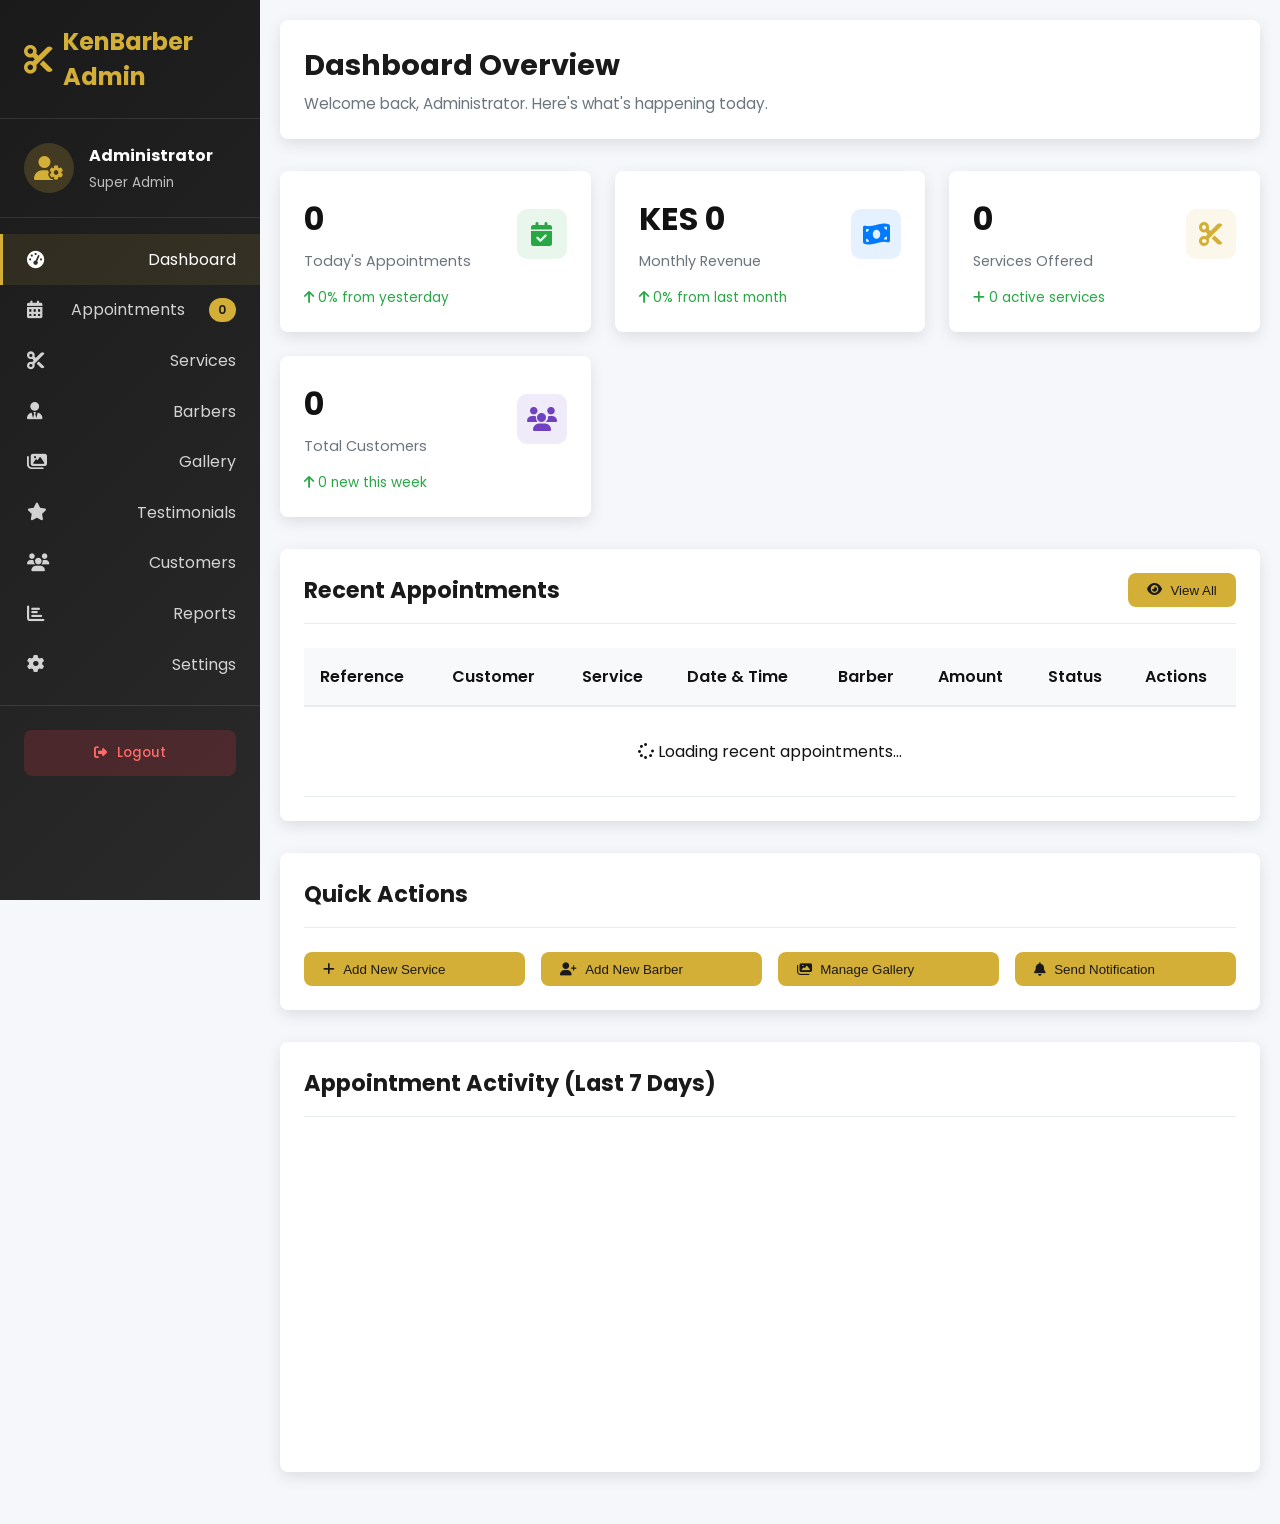
==== commit cf415c3f: "Update admin-dashboard.html" ====
--- a/admin-dashboard.html
+++ b/admin-dashboard.html
@@ -1,4 +1,4 @@
-COMPLETE FROM SCRIPT TO DOWN <!DOCTYPE html>
+<!DOCTYPE html>
 <html lang="en">
 <head>
     <meta charset="UTF-8">
@@ -1738,43 +1738,153 @@
         </div>
     </div>
     
-    <!-- Modal for Edit Service -->
-    <div class="modal" id="editServiceModal">
-        <div class="modal-content">
-            <div class="modal-header">
-                <h3>Edit Service</h3>
-                <button class="modal-close" onclick="hideModal('editServiceModal')">&times;</button>
-            </div>
-            <div class="modal-body">
-                <form id="editServiceForm">
-                    <!-- Form will be dynamically populated -->
-                </form>
-            </div>
-            <div class="modal-footer">
-                <button class="btn-secondary" onclick="hideModal('editServiceModal')">Cancel</button>
-                <button class="btn-primary" onclick="updateService()">Update Service</button>
-            </div>
+  <!-- Modal for Edit Service with Image Upload -->
+<div class="modal" id="editServiceModal">
+    <div class="modal-content">
+        <div class="modal-header">
+            <h3>Edit Service</h3>
+            <button class="modal-close" onclick="hideModal('editServiceModal')">&times;</button>
+        </div>
+        <div class="modal-body">
+            <form id="editServiceForm">
+                <!-- Form will be dynamically populated -->
+            </form>
+            
+            <!-- Service Image Upload Section -->
+            <div style="margin-top: 2rem; padding-top: 1.5rem; border-top: 1px solid var(--light-gray);">
+                <h4 style="margin-bottom: 1rem;">Service Image</h4>
+                
+                <div id="currentServiceImageContainer" style="text-align: center; margin: 1rem 0;">
+                    <img id="currentServiceImage" src="" alt="Current Service Image" 
+                         style="max-width: 200px; max-height: 200px; border-radius: 8px; display: none;">
+                    <div id="noServiceImageMessage" style="color: var(--gray); padding: 1rem;">
+                        <i class="fas fa-image fa-2x"></i>
+                        <p>No image uploaded for this service</p>
+                    </div>
+                </div>
+                
+                <div class="form-group">
+                    <label>Update Image</label>
+                    <div class="image-upload-container" onclick="document.getElementById('editServiceImageInput').click()" 
+                         id="editServiceImageDropZone">
+                        <i class="fas fa-cloud-upload-alt"></i>
+                        <p>Click to select or drag and drop image</p>
+                        <p style="font-size: 0.9rem; color: var(--gray);">JPG, PNG, or WebP. Max 5MB.</p>
+                    </div>
+                    <input type="file" id="editServiceImageInput" accept="image/*" style="display: none;" 
+                           onchange="previewEditServiceImage(event)">
+                </div>
+                
+                <div id="editServiceImagePreview" style="display: none; text-align: center; margin: 1rem 0;">
+                    <div class="image-preview">
+                        <img id="previewEditServiceImg" src="" alt="Preview" 
+                             style="max-width: 200px; max-height: 200px; border-radius: 8px;">
+                        <button type="button" class="btn-secondary btn-small" 
+                                onclick="removeEditServiceImagePreview()" 
+                                style="display: block; margin: 0.5rem auto;">
+                            <i class="fas fa-trash"></i> Remove Preview
+                        </button>
+                    </div>
+                </div>
+                
+                <div class="form-group">
+                    <label>Image Description (for accessibility)</label>
+                    <input type="text" class="form-control" id="editServiceImageAlt" 
+                           placeholder="Describe this service image...">
+                </div>
+                
+                <div style="text-align: center; margin-top: 1rem;">
+                    <button type="button" class="btn-primary" onclick="uploadEditServiceImage()" 
+                            id="uploadEditServiceImageBtn">
+                        <i class="fas fa-upload"></i> Update Service Image
+                    </button>
+                    <button type="button" class="btn-secondary" onclick="removeServiceImage()" 
+                            id="removeServiceImageBtn" style="margin-left: 10px;">
+                        <i class="fas fa-trash"></i> Remove Current Image
+                    </button>
+                </div>
+            </div>
+        </div>
+        <div class="modal-footer">
+            <button class="btn-secondary" onclick="hideModal('editServiceModal')">Cancel</button>
+            <button class="btn-primary" onclick="updateService()">Update Service Details</button>
         </div>
     </div>
-    
-    <!-- Modal for Edit Barber -->
-    <div class="modal" id="editBarberModal">
-        <div class="modal-content">
-            <div class="modal-header">
-                <h3>Edit Barber</h3>
-                <button class="modal-close" onclick="hideModal('editBarberModal')">&times;</button>
-            </div>
-            <div class="modal-body">
-                <form id="editBarberForm">
-                    <!-- Form will be dynamically populated -->
-                </form>
-            </div>
-            <div class="modal-footer">
-                <button class="btn-secondary" onclick="hideModal('editBarberModal')">Cancel</button>
-                <button class="btn-primary" onclick="updateBarber()">Update Barber</button>
-            </div>
+</div>
+
+<!-- Modal for Edit Barber with Image Upload -->
+<div class="modal" id="editBarberModal">
+    <div class="modal-content">
+        <div class="modal-header">
+            <h3>Edit Barber</h3>
+            <button class="modal-close" onclick="hideModal('editBarberModal')">&times;</button>
+        </div>
+        <div class="modal-body">
+            <form id="editBarberForm">
+                <!-- Form will be dynamically populated -->
+            </form>
+            
+            <!-- Barber Image Upload Section -->
+            <div style="margin-top: 2rem; padding-top: 1.5rem; border-top: 1px solid var(--light-gray);">
+                <h4 style="margin-bottom: 1rem;">Barber Profile Image</h4>
+                
+                <div id="currentBarberImageContainer" style="text-align: center; margin: 1rem 0;">
+                    <img id="currentBarberImage" src="" alt="Current Barber Image" 
+                         style="max-width: 200px; max-height: 200px; border-radius: 50%; display: none;">
+                    <div id="noBarberImageMessage" style="color: var(--gray); padding: 1rem;">
+                        <i class="fas fa-user-circle fa-2x"></i>
+                        <p>No profile image uploaded</p>
+                    </div>
+                </div>
+                
+                <div class="form-group">
+                    <label>Update Profile Image</label>
+                    <div class="image-upload-container" onclick="document.getElementById('editBarberImageInput').click()" 
+                         id="editBarberImageDropZone">
+                        <i class="fas fa-cloud-upload-alt"></i>
+                        <p>Click to select or drag and drop image</p>
+                        <p style="font-size: 0.9rem; color: var(--gray);">JPG, PNG, or WebP. Max 5MB.</p>
+                    </div>
+                    <input type="file" id="editBarberImageInput" accept="image/*" style="display: none;" 
+                           onchange="previewEditBarberImage(event)">
+                </div>
+                
+                <div id="editBarberImagePreview" style="display: none; text-align: center; margin: 1rem 0;">
+                    <div class="image-preview">
+                        <img id="previewEditBarberImg" src="" alt="Preview" 
+                             style="max-width: 200px; max-height: 200px; border-radius: 50%;">
+                        <button type="button" class="btn-secondary btn-small" 
+                                onclick="removeEditBarberImagePreview()" 
+                                style="display: block; margin: 0.5rem auto;">
+                            <i class="fas fa-trash"></i> Remove Preview
+                        </button>
+                    </div>
+                </div>
+                
+                <div class="form-group">
+                    <label>Image Description (for accessibility)</label>
+                    <input type="text" class="form-control" id="editBarberImageAlt" 
+                           placeholder="Describe this barber profile image...">
+                </div>
+                
+                <div style="text-align: center; margin-top: 1rem;">
+                    <button type="button" class="btn-primary" onclick="uploadEditBarberImage()" 
+                            id="uploadEditBarberImageBtn">
+                        <i class="fas fa-upload"></i> Update Profile Image
+                    </button>
+                    <button type="button" class="btn-secondary" onclick="removeBarberImage()" 
+                            id="removeBarberImageBtn" style="margin-left: 10px;">
+                        <i class="fas fa-trash"></i> Remove Current Image
+                    </button>
+                </div>
+            </div>
+        </div>
+        <div class="modal-footer">
+            <button class="btn-secondary" onclick="hideModal('editBarberModal')">Cancel</button>
+            <button class="btn-primary" onclick="updateBarber()">Update Barber Details</button>
         </div>
     </div>
+</div>
 
     <script>
 // ============================================
@@ -2760,122 +2870,17 @@
 }
 
 // ============================================
-// SERVICES FUNCTIONS WITH IMAGE UPLOAD
+// SERVICE EDIT FUNCTIONS WITH IMAGE UPLOAD
 // ============================================
 
-async function loadServices() {
-    if (!supabaseClient) return;
-    
-    try {
-        const { data: services, error } = await supabaseClient
-            .from('services')
-            .select('*')
-            .order('category')
-            .order('price');
-        
-        if (error) throw error;
-        
-        const tbody = document.getElementById('servicesBody');
-        tbody.innerHTML = '';
-        
-        if (!services || services.length === 0) {
-            tbody.innerHTML = `
-                <tr>
-                    <td colspan="8" style="text-align: center; padding: 2rem; color: var(--gray);">
-                        <i class="fas fa-cut"></i> No services found. Add your first service!
-                    </td>
-                </tr>
-            `;
-            return;
-        }
-        
-        services.forEach(service => {
-            const row = document.createElement('tr');
-            const imageUrl = service.image_url ? 
-                `<img src="${service.image_url}" alt="${service.name}" style="width: 50px; height: 50px; object-fit: cover; border-radius: 5px;">` :
-                '<div style="width: 50px; height: 50px; background: var(--light-gray); display: flex; align-items: center; justify-content: center; border-radius: 5px;">' +
-                '<i class="fas fa-cut" style="color: var(--gray);"></i></div>';
-            
-            row.innerHTML = `
-                <td>${imageUrl}</td>
-                <td><strong>${service.name}</strong></td>
-                <td style="max-width: 300px;">${service.description || 'No description'}</td>
-                <td>${service.category || 'Uncategorized'}</td>
-                <td><strong>KES ${parseFloat(service.price).toLocaleString()}</strong></td>
-                <td>${service.duration_minutes || 30} mins</td>
-                <td>
-                    <span class="status-badge ${service.is_active ? 'status-confirmed' : 'status-cancelled'}">
-                        ${service.is_active ? 'Active' : 'Inactive'}
-                    </span>
-                </td>
-                <td>
-                    <div class="action-buttons">
-                        <button class="btn-action btn-image" onclick="uploadServiceImage('${service.id}', '${service.name}')" title="Upload Image">
-                            <i class="fas fa-image"></i>
-                        </button>
-                        <button class="btn-action btn-edit" onclick="editService('${service.id}')" title="Edit Service">
-                            <i class="fas fa-edit"></i>
-                        </button>
-                        <button class="btn-action btn-delete" onclick="deleteService('${service.id}')" title="Delete Service">
-                            <i class="fas fa-trash"></i>
-                        </button>
-                    </div>
-                </td>
-            `;
-            tbody.appendChild(row);
-        });
-        
-    } catch (error) {
-        console.error('Error loading services:', error);
-    }
-}
-
-async function saveService() {
-    if (!supabaseClient) return;
-    
-    const form = document.getElementById('addServiceForm');
-    if (!form.checkValidity()) {
-        form.reportValidity();
-        return;
-    }
-    
-    try {
-        const serviceData = {
-            name: document.getElementById('serviceName').value,
-            description: document.getElementById('serviceDescription').value,
-            category: document.getElementById('serviceCategory').value,
-            price: parseFloat(document.getElementById('servicePrice').value),
-            duration_minutes: parseInt(document.getElementById('serviceDuration').value),
-            is_active: document.getElementById('serviceActive').checked,
-            created_at: new Date().toISOString(),
-            updated_at: new Date().toISOString()
-        };
-        
-        const { error } = await supabaseClient
-            .from('services')
-            .insert([serviceData]);
-        
-        if (error) throw error;
-        
-        alert('Service added successfully!');
-        hideModal('addServiceModal');
-        loadServices();
-        loadDashboardData();
-        
-        // Reset form
-        form.reset();
-        
-    } catch (error) {
-        console.error('Error saving service:', error);
-        alert('Failed to save service');
-    }
-}
+let editServiceImageFile = null;
+let currentEditServiceId = null;
 
 async function editService(serviceId) {
     if (!supabaseClient) return;
     
     try {
-        currentServiceId = serviceId;
+        currentEditServiceId = serviceId;
         
         const { data: service, error } = await supabaseClient
             .from('services')
@@ -2912,7 +2917,7 @@
             <div class="form-group">
                 <label>Category</label>
                 <select class="form-control" id="editServiceCategory">
-                    <option value="haircut                    <option value="haircut" ${service.category === 'haircut' ? 'selected' : ''}>Haircut</option>
+                    <option value="haircut" ${service.category === 'haircut' ? 'selected' : ''}>Haircut</option>
                     <option value="beard" ${service.category === 'beard' ? 'selected' : ''}>Beard Grooming</option>
                     <option value="shave" ${service.category === 'shave' ? 'selected' : ''}>Shaving</option>
                     <option value="combo" ${service.category === 'combo' ? 'selected' : ''}>Combination</option>
@@ -2926,7 +2931,67 @@
                     <span>Service is active and available for booking</span>
                 </label>
             </div>
+            
+            <!-- Service Image Upload Section -->
+            <div style="margin-top: 2rem; padding-top: 1.5rem; border-top: 1px solid var(--light-gray);">
+                <h4>Service Image</h4>
+                
+                <div style="text-align: center; margin: 1rem 0;" id="currentServiceImageDisplay">
+                    ${service.image_url ? 
+                        `<img src="${service.image_url}" alt="${service.name}" 
+                              style="max-width: 200px; max-height: 200px; border-radius: 8px; border: 2px solid var(--light-gray);">
+                         <div style="margin-top: 0.5rem;">
+                            <button type="button" class="btn-secondary btn-small" onclick="removeCurrentServiceImage('${serviceId}')">
+                                <i class="fas fa-trash"></i> Remove Current Image
+                            </button>
+                         </div>` : 
+                        `<div style="color: var(--gray); padding: 2rem; background: var(--light-gray); border-radius: 8px;">
+                            <i class="fas fa-image fa-3x"></i>
+                            <p>No image uploaded</p>
+                         </div>`}
+                </div>
+                
+                <div class="form-group">
+                    <label>Upload New Image</label>
+                    <div class="image-upload-container" onclick="document.getElementById('editServiceImageInput').click()" 
+                         id="editServiceImageDropZone">
+                        <i class="fas fa-cloud-upload-alt"></i>
+                        <p>Click to select or drag and drop image</p>
+                        <p style="font-size: 0.9rem; color: var(--gray);">JPG, PNG, or WebP. Max 5MB.</p>
+                    </div>
+                    <input type="file" id="editServiceImageInput" accept="image/*" style="display: none;" 
+                           onchange="previewEditServiceImage(event)">
+                </div>
+                
+                <div id="editServiceImagePreview" style="display: none; text-align: center; margin: 1rem 0;">
+                    <div class="image-preview">
+                        <img id="previewEditServiceImg" src="" alt="Preview" 
+                             style="max-width: 200px; max-height: 200px; border-radius: 8px;">
+                        <button type="button" class="btn-secondary btn-small" 
+                                onclick="removeEditServiceImagePreview()" 
+                                style="display: block; margin: 0.5rem auto;">
+                            <i class="fas fa-trash"></i> Remove Preview
+                        </button>
+                    </div>
+                </div>
+                
+                <div class="form-group">
+                    <label>Image Description</label>
+                    <input type="text" class="form-control" id="editServiceImageAlt" 
+                           value="${service.image_alt || ''}" placeholder="Describe this service image...">
+                </div>
+                
+                <div style="text-align: center; margin-top: 1rem;">
+                    <button type="button" class="btn-primary" onclick="uploadEditServiceImage()" 
+                            id="uploadEditServiceImageBtn">
+                        <i class="fas fa-upload"></i> Upload New Image
+                    </button>
+                </div>
+            </div>
         `;
+        
+        // Setup drag and drop
+        setupEditServiceDropZone();
         
         showModal('editServiceModal');
         
@@ -2936,8 +3001,215 @@
     }
 }
 
+// Setup drag and drop for edit service modal
+function setupEditServiceDropZone() {
+    const dropZone = document.getElementById('editServiceImageDropZone');
+    if (!dropZone) return;
+    
+    dropZone.addEventListener('dragover', function(e) {
+        e.preventDefault();
+        this.style.borderColor = 'var(--primary)';
+        this.style.background = 'rgba(212, 175, 55, 0.1)';
+    });
+
+    dropZone.addEventListener('dragleave', function(e) {
+        e.preventDefault();
+        this.style.borderColor = '#ddd';
+        this.style.background = '';
+    });
+
+    dropZone.addEventListener('drop', function(e) {
+        e.preventDefault();
+        this.style.borderColor = '#ddd';
+        this.style.background = '';
+        
+        if (e.dataTransfer.files.length > 0) {
+            const file = e.dataTransfer.files[0];
+            if (file.type.startsWith('image/')) {
+                editServiceImageFile = file;
+                previewEditServiceImage({ target: { files: [file] } });
+            } else {
+                alert('Please drop an image file (JPG, PNG, WebP)');
+            }
+        }
+    });
+}
+
+// Preview image in edit modal
+function previewEditServiceImage(event) {
+    const file = event.target.files[0];
+    if (!file) return;
+    
+    // Check file size (max 5MB)
+    if (file.size > 5 * 1024 * 1024) {
+        alert('File size must be less than 5MB');
+        return;
+    }
+    
+    // Check file type
+    if (!file.type.match('image/jpeg') && !file.type.match('image/png') && !file.type.match('image/webp')) {
+        alert('Please select a JPEG, PNG, or WebP image file');
+        return;
+    }
+    
+    editServiceImageFile = file;
+    
+    const reader = new FileReader();
+    reader.onload = function(e) {
+        const previewElement = document.getElementById('previewEditServiceImg');
+        if (previewElement) {
+            previewElement.src = e.target.result;
+            document.getElementById('editServiceImagePreview').style.display = 'block';
+        }
+    };
+    reader.readAsDataURL(file);
+}
+
+// Remove preview image
+function removeEditServiceImagePreview() {
+    const previewElement = document.getElementById('editServiceImagePreview');
+    if (previewElement) {
+        previewElement.style.display = 'none';
+    }
+    const inputElement = document.getElementById('editServiceImageInput');
+    if (inputElement) {
+        inputElement.value = '';
+    }
+    editServiceImageFile = null;
+}
+
+// Upload new image from edit modal
+async function uploadEditServiceImage() {
+    if (!supabaseClient || !currentEditServiceId) return;
+    
+    if (!editServiceImageFile) {
+        alert('Please select an image to upload');
+        return;
+    }
+    
+    try {
+        const uploadBtn = document.getElementById('uploadEditServiceImageBtn');
+        const originalText = uploadBtn.innerHTML;
+        uploadBtn.innerHTML = '<i class="fas fa-spinner fa-spin"></i> Uploading...';
+        uploadBtn.disabled = true;
+        
+        // Generate unique filename
+        const fileExt = editServiceImageFile.name.split('.').pop();
+        const fileName = `service-${currentEditServiceId}-${Date.now()}.${fileExt}`;
+        const filePath = `service-images/${fileName}`;
+        
+        // Upload image to Supabase Storage
+        const { data: uploadData, error: uploadError } = await supabaseClient.storage
+            .from('images')
+            .upload(filePath, editServiceImageFile, {
+                cacheControl: '3600',
+                upsert: true
+            });
+        
+        if (uploadError) throw uploadError;
+        
+        // Get public URL
+        const { data: { publicUrl } } = supabaseClient.storage
+            .from('images')
+            .getPublicUrl(filePath);
+        
+        // Update service record with image URL
+        const updateData = {
+            image_url: publicUrl,
+            image_alt: document.getElementById('editServiceImageAlt').value || null,
+            updated_at: new Date().toISOString()
+        };
+        
+        const { error: updateError } = await supabaseClient
+            .from('services')
+            .update(updateData)
+            .eq('id', currentEditServiceId);
+        
+        if (updateError) throw updateError;
+        
+        // Update UI
+        uploadBtn.innerHTML = '<i class="fas fa-check"></i> Image Updated!';
+        
+        // Refresh the modal with new image
+        setTimeout(async () => {
+            const { data: updatedService, error: fetchError } = await supabaseClient
+                .from('services')
+                .select('*')
+                .eq('id', currentEditServiceId)
+                .single();
+            
+            if (!fetchError && updatedService) {
+                const imageDisplay = document.getElementById('currentServiceImageDisplay');
+                imageDisplay.innerHTML = `
+                    <img src="${updatedService.image_url}" alt="${updatedService.name}" 
+                          style="max-width: 200px; max-height: 200px; border-radius: 8px; border: 2px solid var(--light-gray);">
+                    <div style="margin-top: 0.5rem;">
+                        <button type="button" class="btn-secondary btn-small" onclick="removeCurrentServiceImage('${currentEditServiceId}')">
+                            <i class="fas fa-trash"></i> Remove Current Image
+                        </button>
+                    </div>
+                `;
+                
+                // Clear preview
+                removeEditServiceImagePreview();
+            }
+            
+            uploadBtn.innerHTML = originalText;
+            uploadBtn.disabled = false;
+        }, 1500);
+        
+    } catch (error) {
+        console.error('Error uploading service image:', error);
+        alert('Failed to upload image. Please try again.');
+        
+        const uploadBtn = document.getElementById('uploadEditServiceImageBtn');
+        uploadBtn.innerHTML = '<i class="fas fa-upload"></i> Upload New Image';
+        uploadBtn.disabled = false;
+    }
+}
+
+// Remove current service image
+async function removeCurrentServiceImage(serviceId) {
+    if (!confirm('Are you sure you want to remove this service image?')) {
+        return;
+    }
+    
+    if (!supabaseClient || !serviceId) return;
+    
+    try {
+        const { error } = await supabaseClient
+            .from('services')
+            .update({
+                image_url: null,
+                image_alt: null,
+                updated_at: new Date().toISOString()
+            })
+            .eq('id', serviceId);
+        
+        if (error) throw error;
+        
+        // Update UI in modal
+        const imageDisplay = document.getElementById('currentServiceImageDisplay');
+        imageDisplay.innerHTML = `
+            <div style="color: var(--gray); padding: 2rem; background: var(--light-gray); border-radius: 8px;">
+                <i class="fas fa-image fa-3x"></i>
+                <p>No image uploaded</p>
+            </div>
+        `;
+        
+        // Clear alt text field
+        document.getElementById('editServiceImageAlt').value = '';
+        
+        alert('Service image removed successfully!');
+        
+    } catch (error) {
+        console.error('Error removing service image:', error);
+        alert('Failed to remove service image');
+    }
+}
+
 async function updateService() {
-    if (!supabaseClient || !currentServiceId) return;
+    if (!supabaseClient || !currentEditServiceId) return;
     
     try {
         const serviceData = {
@@ -2953,14 +3225,18 @@
         const { error } = await supabaseClient
             .from('services')
             .update(serviceData)
-            .eq('id', currentServiceId);
+            .eq('id', currentEditServiceId);
         
         if (error) throw error;
         
-        alert('Service updated successfully!');
+        alert('Service details updated successfully!');
         hideModal('editServiceModal');
         loadServices();
         loadDashboardData();
+        
+        // Reset variables
+        editServiceImageFile = null;
+        currentEditServiceId = null;
         
     } catch (error) {
         console.error('Error updating service:', error);
@@ -2992,152 +3268,12 @@
         alert('Failed to delete service');
     }
 }
-
-// Service image upload functions
-function uploadServiceImage(serviceId, serviceName) {
-    currentServiceId = serviceId;
-    document.getElementById('currentServiceName').textContent = serviceName;
-    
-    // Load current image if exists
-    loadServiceCurrentImage(serviceId);
-    
-    // Reset form
-    document.getElementById('serviceImageAlt').value = '';
-    removeServiceImagePreview();
-    serviceImageFile = null;
-    
-    showModal('uploadServiceImageModal');
-}
-
-async function loadServiceCurrentImage(serviceId) {
-    if (!supabaseClient) return;
-    
-    try {
-        const { data: service, error } = await supabaseClient
-            .from('services')
-            .select('image_url')
-            .eq('id', serviceId)
-            .single();
-        
-        const imageContainer = document.getElementById('currentServiceImageContainer');
-        const imageElement = document.getElementById('currentServiceImage');
-        const noImageElement = document.getElementById('noServiceImage');
-        
-        if (!error && service && service.image_url) {
-            imageElement.src = service.image_url;
-            imageElement.style.display = 'block';
-            noImageElement.style.display = 'none';
-        } else {
-            imageElement.style.display = 'none';
-            noImageElement.style.display = 'block';
-        }
-        
-    } catch (error) {
-        console.error('Error loading service image:', error);
-    }
-}
-
-function previewServiceImage(event) {
-    const file = event.target.files[0];
-    if (!file) return;
-    
-    // Check file size (max 5MB)
-    if (file.size > 5 * 1024 * 1024) {
-        alert('File size must be less than 5MB');
-        return;
-    }
-    
-    // Check file type
-    if (!file.type.match('image/jpeg') && !file.type.match('image/png') && !file.type.match('image/webp')) {
-        alert('Please select a JPEG, PNG, or WebP image file');
-        return;
-    }
-    
-    serviceImageFile = file;
-    
-    const reader = new FileReader();
-    reader.onload = function(e) {
-        document.getElementById('previewServiceImg').src = e.target.result;
-        document.getElementById('serviceImagePreview').style.display = 'block';
-    };
-    reader.readAsDataURL(file);
-}
-
-function removeServiceImagePreview() {
-    document.getElementById('serviceImagePreview').style.display = 'none';
-    document.getElementById('serviceImageInput').value = '';
-    serviceImageFile = null;
-}
-
-async function uploadServiceImage() {
-    if (!supabaseClient || !currentServiceId) return;
-    
-    if (!serviceImageFile) {
-        alert('Please select an image to upload');
-        return;
-    }
-    
-    try {
-        const uploadBtn = document.getElementById('uploadServiceBtn');
-        uploadBtn.innerHTML = '<i class="fas fa-spinner fa-spin"></i> Uploading...';
-        uploadBtn.disabled = true;
-        
-        // Generate unique filename
-        const fileExt = serviceImageFile.name.split('.').pop();
-        const fileName = `service-${currentServiceId}-${Date.now()}.${fileExt}`;
-        const filePath = `service-images/${fileName}`;
-        
-        // Upload image to Supabase Storage
-        const { data: uploadData, error: uploadError } = await supabaseClient.storage
-            .from('images')
-            .upload(filePath, serviceImageFile, {
-                cacheControl: '3600',
-                upsert: true
-            });
-        
-        if (uploadError) throw uploadError;
-        
-        // Get public URL
-        const { data: { publicUrl } } = supabaseClient.storage
-            .from('images')
-            .getPublicUrl(filePath);
-        
-        // Update service record with image URL
-        const updateData = {
-            image_url: publicUrl,
-            image_alt: document.getElementById('serviceImageAlt').value || null,
-            updated_at: new Date().toISOString()
-        };
-        
-        const { error: updateError } = await supabaseClient
-            .from('services')
-            .update(updateData)
-            .eq('id', currentServiceId);
-        
-        if (updateError) throw updateError;
-        
-        uploadBtn.innerHTML = '<i class="fas fa-check"></i> Uploaded Successfully!';
-        
-        setTimeout(() => {
-            hideModal('uploadServiceImageModal');
-            loadServices();
-            uploadBtn.innerHTML = '<i class="fas fa-upload"></i> Upload Image';
-            uploadBtn.disabled = false;
-        }, 1500);
-        
-    } catch (error) {
-        console.error('Error uploading service image:', error);
-        alert('Failed to upload image. Please try again.');
-        
-        const uploadBtn = document.getElementById('uploadServiceBtn');
-        uploadBtn.innerHTML = '<i class="fas fa-upload"></i> Upload Image';
-        uploadBtn.disabled = false;
-    }
-}
-
 // ============================================
-// BARBERS FUNCTIONS WITH IMAGE UPLOAD
+// BARBERS FUNCTIONS WITH IMAGE UPLOAD IN EDIT MODAL
 // ============================================
+
+let editBarberImageFile = null;
+let currentEditBarberId = null;
 
 async function loadBarbers() {
     if (!supabaseClient) return;
@@ -3184,9 +3320,6 @@
                 </td>
                 <td>
                     <div class="action-buttons">
-                        <button class="btn-action btn-image" onclick="uploadBarberImage('${barber.id}', '${barber.name}')" title="Upload Image">
-                            <i class="fas fa-image"></i>
-                        </button>
                         <button class="btn-action btn-edit" onclick="editBarber('${barber.id}')" title="Edit Barber">
                             <i class="fas fa-edit"></i>
                         </button>
@@ -3249,7 +3382,7 @@
     if (!supabaseClient) return;
     
     try {
-        currentBarberId = barberId;
+        currentEditBarberId = barberId;
         
         const { data: barber, error } = await supabaseClient
             .from('barbers')
@@ -3296,7 +3429,67 @@
                     <span>Barber is active and available for booking</span>
                 </label>
             </div>
+            
+            <!-- Barber Image Upload Section -->
+            <div style="margin-top: 2rem; padding-top: 1.5rem; border-top: 1px solid var(--light-gray);">
+                <h4>Barber Profile Image</h4>
+                
+                <div style="text-align: center; margin: 1rem 0;" id="currentBarberImageDisplay">
+                    ${barber.image_url ? 
+                        `<img src="${barber.image_url}" alt="${barber.name}" 
+                              style="max-width: 200px; max-height: 200px; border-radius: 50%; border: 2px solid var(--light-gray);">
+                         <div style="margin-top: 0.5rem;">
+                            <button type="button" class="btn-secondary btn-small" onclick="removeCurrentBarberImage('${barberId}')">
+                                <i class="fas fa-trash"></i> Remove Current Image
+                            </button>
+                         </div>` : 
+                        `<div style="color: var(--gray); padding: 2rem; background: var(--light-gray); border-radius: 8px;">
+                            <i class="fas fa-user-circle fa-3x"></i>
+                            <p>No profile image uploaded</p>
+                         </div>`}
+                </div>
+                
+                <div class="form-group">
+                    <label>Upload New Profile Image</label>
+                    <div class="image-upload-container" onclick="document.getElementById('editBarberImageInput').click()" 
+                         id="editBarberImageDropZone">
+                        <i class="fas fa-cloud-upload-alt"></i>
+                        <p>Click to select or drag and drop image</p>
+                        <p style="font-size: 0.9rem; color: var(--gray);">JPG, PNG, or WebP. Max 5MB.</p>
+                    </div>
+                    <input type="file" id="editBarberImageInput" accept="image/*" style="display: none;" 
+                           onchange="previewEditBarberImage(event)">
+                </div>
+                
+                <div id="editBarberImagePreview" style="display: none; text-align: center; margin: 1rem 0;">
+                    <div class="image-preview">
+                        <img id="previewEditBarberImg" src="" alt="Preview" 
+                             style="max-width: 200px; max-height: 200px; border-radius: 50%;">
+                        <button type="button" class="btn-secondary btn-small" 
+                                onclick="removeEditBarberImagePreview()" 
+                                style="display: block; margin: 0.5rem auto;">
+                            <i class="fas fa-trash"></i> Remove Preview
+                        </button>
+                    </div>
+                </div>
+                
+                <div class="form-group">
+                    <label>Image Description</label>
+                    <input type="text" class="form-control" id="editBarberImageAlt" 
+                           value="${barber.image_alt || ''}" placeholder="Describe this barber profile image...">
+                </div>
+                
+                <div style="text-align: center; margin-top: 1rem;">
+                    <button type="button" class="btn-primary" onclick="uploadEditBarberImage()" 
+                            id="uploadEditBarberImageBtn">
+                        <i class="fas fa-upload"></i> Upload New Image
+                    </button>
+                </div>
+            </div>
         `;
+        
+        // Setup drag and drop
+        setupEditBarberDropZone();
         
         showModal('editBarberModal');
         
@@ -3306,8 +3499,215 @@
     }
 }
 
+// Setup drag and drop for edit barber modal
+function setupEditBarberDropZone() {
+    const dropZone = document.getElementById('editBarberImageDropZone');
+    if (!dropZone) return;
+    
+    dropZone.addEventListener('dragover', function(e) {
+        e.preventDefault();
+        this.style.borderColor = 'var(--primary)';
+        this.style.background = 'rgba(212, 175, 55, 0.1)';
+    });
+
+    dropZone.addEventListener('dragleave', function(e) {
+        e.preventDefault();
+        this.style.borderColor = '#ddd';
+        this.style.background = '';
+    });
+
+    dropZone.addEventListener('drop', function(e) {
+        e.preventDefault();
+        this.style.borderColor = '#ddd';
+        this.style.background = '';
+        
+        if (e.dataTransfer.files.length > 0) {
+            const file = e.dataTransfer.files[0];
+            if (file.type.startsWith('image/')) {
+                editBarberImageFile = file;
+                previewEditBarberImage({ target: { files: [file] } });
+            } else {
+                alert('Please drop an image file (JPG, PNG, WebP)');
+            }
+        }
+    });
+}
+
+// Preview barber image in edit modal
+function previewEditBarberImage(event) {
+    const file = event.target.files[0];
+    if (!file) return;
+    
+    // Check file size (max 5MB)
+    if (file.size > 5 * 1024 * 1024) {
+        alert('File size must be less than 5MB');
+        return;
+    }
+    
+    // Check file type
+    if (!file.type.match('image/jpeg') && !file.type.match('image/png') && !file.type.match('image/webp')) {
+        alert('Please select a JPEG, PNG, or WebP image file');
+        return;
+    }
+    
+    editBarberImageFile = file;
+    
+    const reader = new FileReader();
+    reader.onload = function(e) {
+        const previewElement = document.getElementById('previewEditBarberImg');
+        if (previewElement) {
+            previewElement.src = e.target.result;
+            document.getElementById('editBarberImagePreview').style.display = 'block';
+        }
+    };
+    reader.readAsDataURL(file);
+}
+
+// Remove preview image
+function removeEditBarberImagePreview() {
+    const previewElement = document.getElementById('editBarberImagePreview');
+    if (previewElement) {
+        previewElement.style.display = 'none';
+    }
+    const inputElement = document.getElementById('editBarberImageInput');
+    if (inputElement) {
+        inputElement.value = '';
+    }
+    editBarberImageFile = null;
+}
+
+// Upload new barber image from edit modal
+async function uploadEditBarberImage() {
+    if (!supabaseClient || !currentEditBarberId) return;
+    
+    if (!editBarberImageFile) {
+        alert('Please select an image to upload');
+        return;
+    }
+    
+    try {
+        const uploadBtn = document.getElementById('uploadEditBarberImageBtn');
+        const originalText = uploadBtn.innerHTML;
+        uploadBtn.innerHTML = '<i class="fas fa-spinner fa-spin"></i> Uploading...';
+        uploadBtn.disabled = true;
+        
+        // Generate unique filename
+        const fileExt = editBarberImageFile.name.split('.').pop();
+        const fileName = `barber-${currentEditBarberId}-${Date.now()}.${fileExt}`;
+        const filePath = `barber-images/${fileName}`;
+        
+        // Upload image to Supabase Storage
+        const { data: uploadData, error: uploadError } = await supabaseClient.storage
+            .from('images')
+            .upload(filePath, editBarberImageFile, {
+                cacheControl: '3600',
+                upsert: true
+            });
+        
+        if (uploadError) throw uploadError;
+        
+        // Get public URL
+        const { data: { publicUrl } } = supabaseClient.storage
+            .from('images')
+            .getPublicUrl(filePath);
+        
+        // Update barber record with image URL
+        const updateData = {
+            image_url: publicUrl,
+            image_alt: document.getElementById('editBarberImageAlt').value || null,
+            updated_at: new Date().toISOString()
+        };
+        
+        const { error: updateError } = await supabaseClient
+            .from('barbers')
+            .update(updateData)
+            .eq('id', currentEditBarberId);
+        
+        if (updateError) throw updateError;
+        
+        // Update UI
+        uploadBtn.innerHTML = '<i class="fas fa-check"></i> Image Updated!';
+        
+        // Refresh the modal with new image
+        setTimeout(async () => {
+            const { data: updatedBarber, error: fetchError } = await supabaseClient
+                .from('barbers')
+                .select('*')
+                .eq('id', currentEditBarberId)
+                .single();
+            
+            if (!fetchError && updatedBarber) {
+                const imageDisplay = document.getElementById('currentBarberImageDisplay');
+                imageDisplay.innerHTML = `
+                    <img src="${updatedBarber.image_url}" alt="${updatedBarber.name}" 
+                          style="max-width: 200px; max-height: 200px; border-radius: 50%; border: 2px solid var(--light-gray);">
+                    <div style="margin-top: 0.5rem;">
+                        <button type="button" class="btn-secondary btn-small" onclick="removeCurrentBarberImage('${currentEditBarberId}')">
+                            <i class="fas fa-trash"></i> Remove Current Image
+                        </button>
+                    </div>
+                `;
+                
+                // Clear preview
+                removeEditBarberImagePreview();
+            }
+            
+            uploadBtn.innerHTML = originalText;
+            uploadBtn.disabled = false;
+        }, 1500);
+        
+    } catch (error) {
+        console.error('Error uploading barber image:', error);
+        alert('Failed to upload image. Please try again.');
+        
+        const uploadBtn = document.getElementById('uploadEditBarberImageBtn');
+        uploadBtn.innerHTML = '<i class="fas fa-upload"></i> Upload New Image';
+        uploadBtn.disabled = false;
+    }
+}
+
+// Remove current barber image
+async function removeCurrentBarberImage(barberId) {
+    if (!confirm('Are you sure you want to remove this barber profile image?')) {
+        return;
+    }
+    
+    if (!supabaseClient || !barberId) return;
+    
+    try {
+        const { error } = await supabaseClient
+            .from('barbers')
+            .update({
+                image_url: null,
+                image_alt: null,
+                updated_at: new Date().toISOString()
+            })
+            .eq('id', barberId);
+        
+        if (error) throw error;
+        
+        // Update UI in modal
+        const imageDisplay = document.getElementById('currentBarberImageDisplay');
+        imageDisplay.innerHTML = `
+            <div style="color: var(--gray); padding: 2rem; background: var(--light-gray); border-radius: 8px;">
+                <i class="fas fa-user-circle fa-3x"></i>
+                <p>No profile image uploaded</p>
+            </div>
+        `;
+        
+        // Clear alt text field
+        document.getElementById('editBarberImageAlt').value = '';
+        
+        alert('Barber profile image removed successfully!');
+        
+    } catch (error) {
+        console.error('Error removing barber image:', error);
+        alert('Failed to remove barber image');
+    }
+}
+
 async function updateBarber() {
-    if (!supabaseClient || !currentBarberId) return;
+    if (!supabaseClient || !currentEditBarberId) return;
     
     try {
         const barberData = {
@@ -3323,14 +3723,18 @@
         const { error } = await supabaseClient
             .from('barbers')
             .update(barberData)
-            .eq('id', currentBarberId);
+            .eq('id', currentEditBarberId);
         
         if (error) throw error;
         
-        alert('Barber updated successfully!');
+        alert('Barber details updated successfully!');
         hideModal('editBarberModal');
         loadBarbers();
         loadDashboardData();
+        
+        // Reset variables
+        editBarberImageFile = null;
+        currentEditBarberId = null;
         
     } catch (error) {
         console.error('Error updating barber:', error);
@@ -3363,147 +3767,12 @@
     }
 }
 
-// Barber image upload functions
-function uploadBarberImage(barberId, barberName) {
-    currentBarberId = barberId;
-    document.getElementById('currentBarberName').textContent = barberName;
-    
-    // Load current image if exists
-    loadBarberCurrentImage(barberId);
-    
-    // Reset form
-    document.getElementById('barberImageAlt').value = '';
-    removeBarberImagePreview();
-    barberImageFile = null;
-    
-    showModal('uploadBarberImageModal');
-}
-
-async function loadBarberCurrentImage(barberId) {
-    if (!supabaseClient) return;
-    
-    try {
-        const { data: barber, error } = await supabaseClient
-            .from('barbers')
-            .select('image_url')
-            .eq('id', barberId)
-            .single();
-        
-        const imageContainer = document.getElementById('currentBarberImageContainer');
-        const imageElement = document.getElementById('currentBarberImage');
-        const noImageElement = document.getElementById('noBarberImage');
-        
-        if (!error && barber && barber.image_url) {
-            imageElement.src = barber.image_url;
-            imageElement.style.display = 'block';
-            noImageElement.style.display = 'none';
-        } else {
-            imageElement.style.display = 'none';
-            noImageElement.style.display = 'block';
-        }
-        
-    } catch (error) {
-        console.error('Error loading barber image:', error);
-    }
-}
-
-function previewBarberImage(event) {
-    const file = event.target.files[0];
-    if (!file) return;
-    
-    // Check file size (max 5MB)
-    if (file.size > 5 * 1024 * 1024) {
-        alert('File size must be less than 5MB');
-        return;
-    }
-    
-    // Check file type
-    if (!file.type.match('image/jpeg') && !file.type.match('image/png') && !file.type.match('image/webp')) {
-        alert('Please select a JPEG, PNG, or WebP image file');
-        return;
-    }
-    
-    barberImageFile = file;
-    
-    const reader = new FileReader();
-    reader.onload = function(e) {
-        document.getElementById('previewBarberImg').src = e.target.result;
-        document.getElementById('barberImagePreview').style.display = 'block';
-    };
-    reader.readAsDataURL(file);
-}
-
-function removeBarberImagePreview() {
-    document.getElementById('barberImagePreview').style.display = 'none';
-    document.getElementById('barberImageInput').value = '';
-    barberImageFile = null;
-}
-
-async function uploadBarberImage() {
-    if (!supabaseClient || !currentBarberId) return;
-    
-    if (!barberImageFile) {
-        alert('Please select an image to upload');
-        return;
-    }
-    
-    try {
-        const uploadBtn = document.getElementById('uploadBarberBtn');
-        uploadBtn.innerHTML = '<i class="fas fa-spinner fa-spin"></i> Uploading...';
-        uploadBtn.disabled = true;
-        
-        // Generate unique filename
-        const fileExt = barberImageFile.name.split('.').pop();
-        const fileName = `barber-${currentBarberId}-${Date.now()}.${fileExt}`;
-        const filePath = `barber-images/${fileName}`;
-        
-        // Upload image to Supabase Storage
-        const { data: uploadData, error: uploadError } = await supabaseClient.storage
-            .from('images')
-            .upload(filePath, barberImageFile, {
-                cacheControl: '3600',
-                upsert: true
-            });
-        
-        if (uploadError) throw uploadError;
-        
-        // Get public URL
-        const { data: { publicUrl } } = supabaseClient.storage
-            .from('images')
-            .getPublicUrl(filePath);
-        
-        // Update barber record with image URL
-        const updateData = {
-            image_url: publicUrl,
-            image_alt: document.getElementById('barberImageAlt').value || null,
-            updated_at: new Date().toISOString()
-        };
-        
-        const { error: updateError } = await supabaseClient
-            .from('barbers')
-            .update(updateData)
-            .eq('id', currentBarberId);
-        
-        if (updateError) throw updateError;
-        
-        uploadBtn.innerHTML = '<i class="fas fa-check"></i> Uploaded Successfully!';
-        
-        setTimeout(() => {
-            hideModal('uploadBarberImageModal');
-            loadBarbers();
-            uploadBtn.innerHTML = '<i class="fas fa-upload"></i> Upload Image';
-            uploadBtn.disabled = false;
-        }, 1500);
-        
-    } catch (error) {
-        console.error('Error uploading barber image:', error);
-        alert('Failed to upload image. Please try again.');
-        
-        const uploadBtn = document.getElementById('uploadBarberBtn');
-        uploadBtn.innerHTML = '<i class="fas fa-upload"></i> Upload Image';
-        uploadBtn.disabled = false;
-    }
-}
+// REMOVE THESE OLD FUNCTIONS (since image upload is now in edit modal):
+// function uploadBarberImage(barberId, barberName) {}
+// async function loadBarberCurrentImage(barberId) {}
+// function previewBarberImage(event) {}
+// function removeBarberImagePreview() {}
+// async function uploadBarberImage() {}
 
 // ============================================
 // GALLERY FUNCTIONS WITH IMAGE UPLOAD
